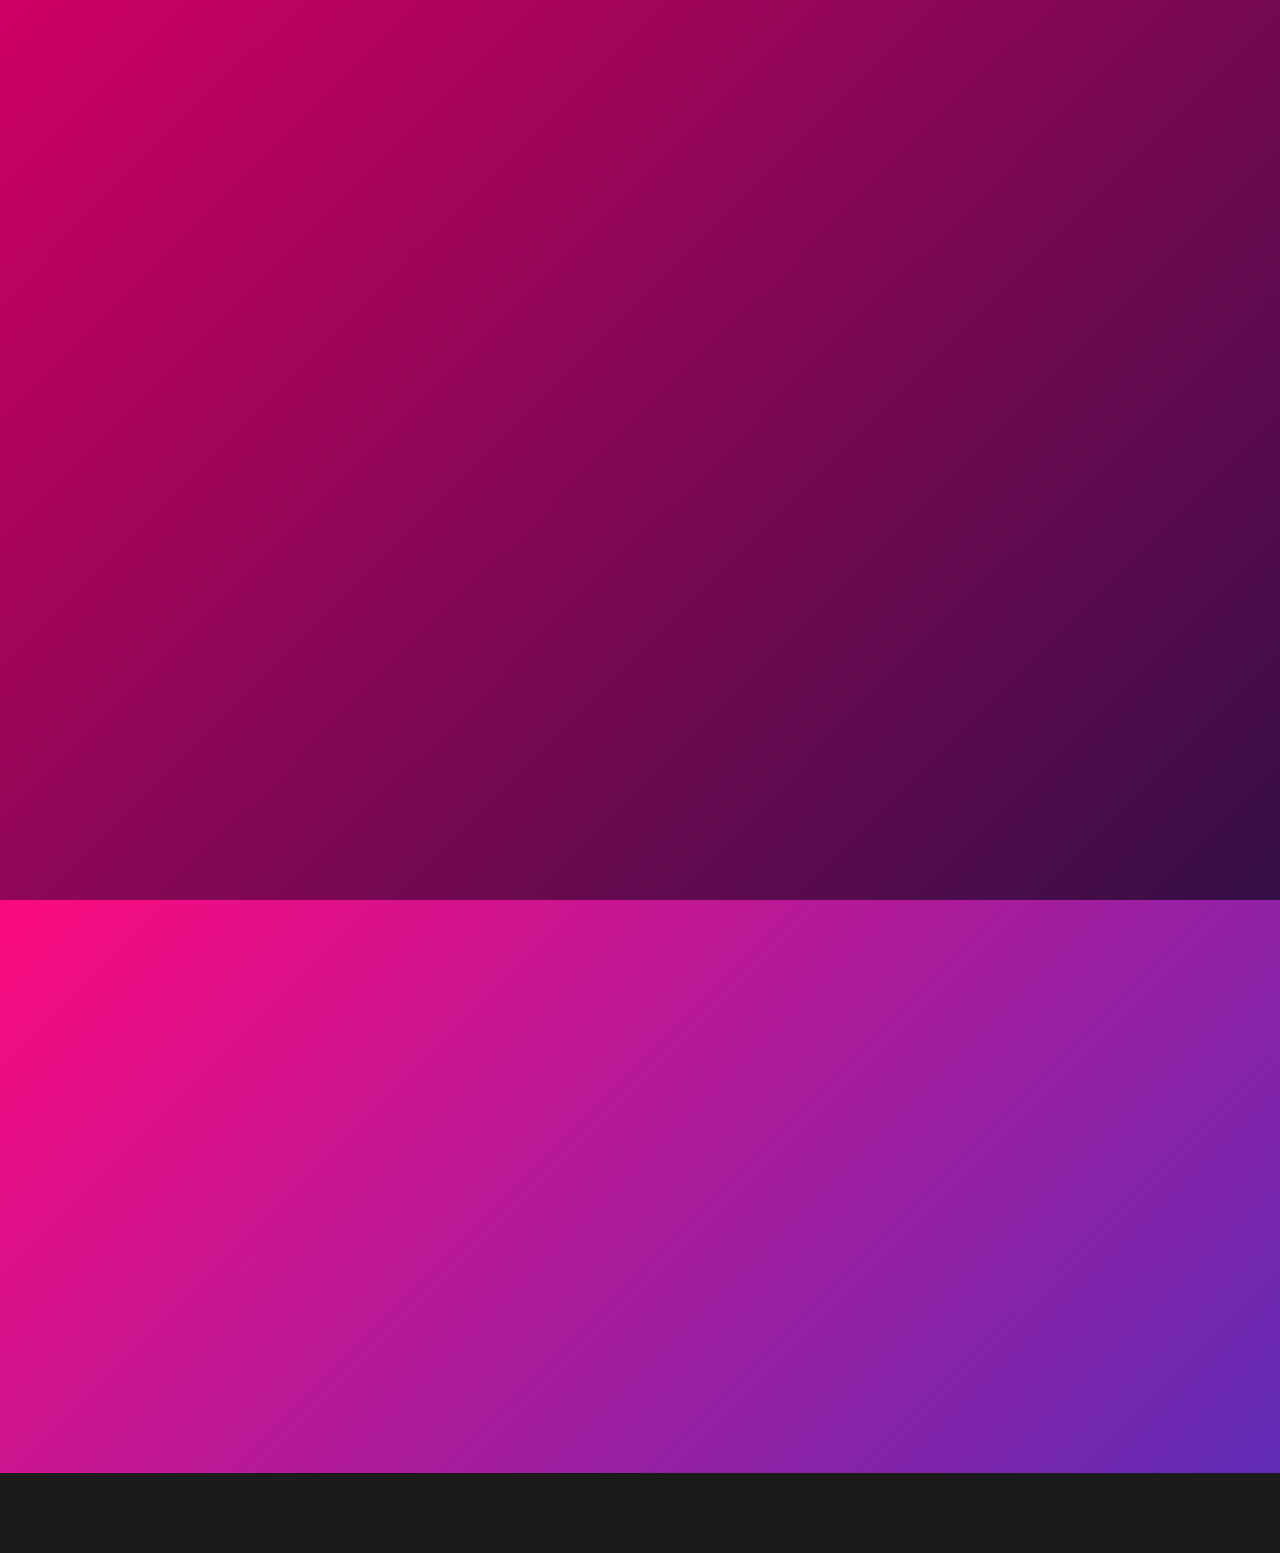
==== index.html @ 957c3bb1 "Update index.html" ====
<!DOCTYPE html>
<!-- Last Published: Wed May 10 2023 11:21:16 GMT+0000 (Coordinated Universal Time) -->
<html data-wf-domain="chipn-coming-soon.webflow.io" data-wf-page="645b4041bdf4badb4c19021e" data-wf-site="645b4041bdf4ba562c190225" data-wf-status="1">
<head>
    <meta charset="utf-8"/>
    <title>Chip'n - Hassle-free crowdfunding for friends and family.</title>
    <meta content="width=device-width, initial-scale=1" name="viewport"/>
    <meta name="description" content="Chip'n - Hassle-free crowdfunding for friends and family.">
    <link href="./styles.css" rel="stylesheet" type="text/css"/>
    <link href="https://fonts.googleapis.com" rel="preconnect"/>
    <link href="https://fonts.gstatic.com" rel="preconnect" crossorigin="anonymous"/>
    <script src="https://ajax.googleapis.com/ajax/libs/webfont/1.6.26/webfont.js" type="text/javascript"></script>
    <script type="text/javascript">
    WebFont.load({
        google: {
            families: ["Montserrat:100,100italic,200,200italic,300,300italic,400,400italic,500,500italic,600,600italic,700,700italic,800,800italic,900,900italic", "Gothic A1:300,regular,500,600,700,800"]
        }
    });
    </script>
    <!--[if lt IE 9]><script src="https://cdnjs.cloudflare.com/ajax/libs/html5shiv/3.7.3/html5shiv.min.js" type="text/javascript"></script><![endif]-->
    <script type="text/javascript">
    !function(o, c) {
        var n = c.documentElement,
            t = " w-mod-";
        n.className += t + "js",
        ("ontouchstart" in o || o.DocumentTouch && c instanceof DocumentTouch) && (n.className += t + "touch")
    }(window, document);
    </script>
    <link href="https://uploads-ssl.webflow.com/645b4041bdf4ba562c190225/645b7d072e6d6fe961fa7bc1_Artboard%20%E2%80%93%201.png" rel="shortcut icon" type="image/x-icon"/>
    <link href="https://uploads-ssl.webflow.com/img/webclip.png" rel="apple-touch-icon"/>
</head>
<body class="body">
    <div class="hero">
        <div data-collapse="medium" data-animation="default" data-duration="400" data-doc-height="1" data-easing="ease" data-easing2="ease" role="banner" class="nav w-nav">
            <div class="nav-inner">
                <div class="nav-logo-wrap">
                    <a href="#" class="brand w-nav-brand">
                        <img src="https://uploads-ssl.webflow.com/645b4041bdf4ba562c190225/645b4041bdf4ba64ac19027b_Group%202071.png" width="120" alt=""/>
                    </a>
                </div>
                
            </div>
        </div>
    </div>
    <div class="section center wf-section">
        <div data-w-id="6b220cb1-4b9c-7fb0-75b9-53ff4a6c35a2" style="-webkit-transform:translate3d(0, 30PX, 0) scale3d(1, 1, 1) rotateX(0) rotateY(0) rotateZ(0) skew(0, 0);-moz-transform:translate3d(0, 30PX, 0) scale3d(1, 1, 1) rotateX(0) rotateY(0) rotateZ(0) skew(0, 0);-ms-transform:translate3d(0, 30PX, 0) scale3d(1, 1, 1) rotateX(0) rotateY(0) rotateZ(0) skew(0, 0);transform:translate3d(0, 30PX, 0) scale3d(1, 1, 1) rotateX(0) rotateY(0) rotateZ(0) skew(0, 0);opacity:0" class="hero-content w-clearfix">
            <div class="div-block-13"></div>
            <img src="https://uploads-ssl.webflow.com/645b4041bdf4ba562c190225/645b4041bdf4ba154719027e_Group%202071.png" loading="lazy" width="378" sizes="(max-width: 479px) 90vw, (max-width: 991px) 378px, 35vw" srcset="https://uploads-ssl.webflow.com/645b4041bdf4ba562c190225/645b4041bdf4ba154719027e_Group%25202071-p-500.png 500w, https://uploads-ssl.webflow.com/645b4041bdf4ba562c190225/645b4041bdf4ba154719027e_Group%202071.png 665w" alt="" class="image-6"/>
            <h2 class="heading-3">Hello Mike!</h2>
            <h3 class="hero-subhead">Hassle-free crowdfunding for friends and family.</h3>
            <a href="#email-form" class="button w-button">Get Notified!</a>
        </div>
        <img src="https://uploads-ssl.webflow.com/645b4041bdf4ba562c190225/645b4041bdf4ba080019027d_Chipn%20ScreenShot.png" style="-webkit-transform:translate3d(0, 60PX, 0) scale3d(1, 1, 1) rotateX(0) rotateY(0) rotateZ(0) skew(0, 0);-moz-transform:translate3d(0, 60PX, 0) scale3d(1, 1, 1) rotateX(0) rotateY(0) rotateZ(0) skew(0, 0);-ms-transform:translate3d(0, 60PX, 0) scale3d(1, 1, 1) rotateX(0) rotateY(0) rotateZ(0) skew(0, 0);transform:translate3d(0, 60PX, 0) scale3d(1, 1, 1) rotateX(0) rotateY(0) rotateZ(0) skew(0, 0);opacity:0" data-w-id="77e69727-c455-8e07-0990-833a661c94ea" sizes="(max-width: 479px) 80vw, (max-width: 991px) 65vw, 631.984375px" srcset="https://uploads-ssl.webflow.com/645b4041bdf4ba562c190225/645b4041bdf4ba080019027d_Chipn%2520ScreenShot-p-500.png 500w, https://uploads-ssl.webflow.com/645b4041bdf4ba562c190225/645b4041bdf4ba080019027d_Chipn%2520ScreenShot-p-800.png 800w, https://uploads-ssl.webflow.com/645b4041bdf4ba562c190225/645b4041bdf4ba080019027d_Chipn%20ScreenShot.png 1018w" alt="" class="hero-image"/>
    </div>
    <div class="bottom-image-wrap"></div>
    <div id="download" class="section wide purple wf-section">
        <div>
            <div data-w-id="8cf47482-19f1-1f52-25ba-910a60bc91de" style="-webkit-transform:translate3d(0, 40PX, 0) scale3d(1, 1, 1) rotateX(0) rotateY(0) rotateZ(0) skew(0, 0);-moz-transform:translate3d(0, 40PX, 0) scale3d(1, 1, 1) rotateX(0) rotateY(0) rotateZ(0) skew(0, 0);-ms-transform:translate3d(0, 40PX, 0) scale3d(1, 1, 1) rotateX(0) rotateY(0) rotateZ(0) skew(0, 0);transform:translate3d(0, 40PX, 0) scale3d(1, 1, 1) rotateX(0) rotateY(0) rotateZ(0) skew(0, 0);opacity:0" class="wrap">
                <h2 class="heading-5">Get updates from Chip’n</h2>
                <p class="paragraph-2">Get the latest news and product updates sent right to your inbox.</p>
                <div class="form-block w-form">
                    <form id="email-form" name="email-form" data-name="Email Form" method="get" class="form-2">
                        <input type="email" class="input w-input" maxlength="256" name="email-2" data-name="Email 2" placeholder="Enter your email" id="email-2" required=""/>
                        <input type="submit" value="Subscribe" data-wait="Please wait..." class="button-copy form-button w-button"/>
                    </form>
                    <div class="w-form-done">
                        <div>Thank you! Your submission has been received!</div>
                    </div>
                    <div class="w-form-fail">
                        <div>Oops! Something went wrong while submitting the form.</div>
                    </div>
                </div>
            </div>
        </div>
    </div>
    <div class="footer wf-section">
        <div class="wrap">
            <img src="https://uploads-ssl.webflow.com/645b4041bdf4ba562c190225/645b4041bdf4ba64ac19027b_Group%202071.png" width="136" alt=""/>
        </div>
    </div>
    <script src="https://d3e54v103j8qbb.cloudfront.net/js/jquery-3.5.1.min.dc5e7f18c8.js?site=645b4041bdf4ba562c190225" type="text/javascript" integrity="sha256-9/aliU8dGd2tb6OSsuzixeV4y/faTqgFtohetphbbj0=" crossorigin="anonymous"></script>
    <script src="./script.js" type="text/javascript"></script>
</body>
</html>
---- styles.css ----
html {
    -ms-text-size-adjust: 100%;
    -webkit-text-size-adjust: 100%;
    font-family: sans-serif;
  }
  
  body {
    margin: 0;
  }
  
  article, aside, details, figcaption, figure, footer, header, hgroup, main, menu, nav, section, summary {
    display: block;
  }
  
  audio, canvas, progress, video {
    vertical-align: baseline;
    display: inline-block;
  }
  
  audio:not([controls]) {
    height: 0;
    display: none;
  }
  
  [hidden], template {
    display: none;
  }
  
  a {
    background-color: rgba(0, 0, 0, 0);
  }
  
  a:active, a:hover {
    outline: 0;
  }
  
  abbr[title] {
    border-bottom: 1px dotted;
  }
  
  b, strong {
    font-weight: bold;
  }
  
  dfn {
    font-style: italic;
  }
  
  h1 {
    margin: .67em 0;
    font-size: 2em;
  }
  
  mark {
    color: #000;
    background: #ff0;
  }
  
  small {
    font-size: 80%;
  }
  
  sub, sup {
    vertical-align: baseline;
    font-size: 75%;
    line-height: 0;
    position: relative;
  }
  
  sup {
    top: -.5em;
  }
  
  sub {
    bottom: -.25em;
  }
  
  img {
    border: 0;
  }
  
  svg:not(:root) {
    overflow: hidden;
  }
  
  figure {
    margin: 1em 40px;
  }
  
  hr {
    box-sizing: content-box;
    height: 0;
  }
  
  pre {
    overflow: auto;
  }
  
  code, kbd, pre, samp {
    font-family: monospace;
    font-size: 1em;
  }
  
  button, input, optgroup, select, textarea {
    color: inherit;
    font: inherit;
    margin: 0;
  }
  
  button {
    overflow: visible;
  }
  
  button, select {
    text-transform: none;
  }
  
  button, html input[type="button"], input[type="reset"] {
    -webkit-appearance: button;
    cursor: pointer;
  }
  
  button[disabled], html input[disabled] {
    cursor: default;
  }
  
  button::-moz-focus-inner, input::-moz-focus-inner {
    border: 0;
    padding: 0;
  }
  
  input {
    line-height: normal;
  }
  
  input[type="checkbox"], input[type="radio"] {
    box-sizing: border-box;
    padding: 0;
  }
  
  input[type="number"]::-webkit-inner-spin-button, input[type="number"]::-webkit-outer-spin-button {
    height: auto;
  }
  
  input[type="search"] {
    -webkit-appearance: none;
  }
  
  input[type="search"]::-webkit-search-cancel-button, input[type="search"]::-webkit-search-decoration {
    -webkit-appearance: none;
  }
  
  fieldset {
    border: 1px solid silver;
    margin: 0 2px;
    padding: .35em .625em .75em;
  }
  
  legend {
    border: 0;
    padding: 0;
  }
  
  textarea {
    overflow: auto;
  }
  
  optgroup {
    font-weight: bold;
  }
  
  table {
    border-collapse: collapse;
    border-spacing: 0;
  }
  
  td, th {
    padding: 0;
  }
  
  @font-face {
    font-family: webflow-icons;
    src: url("[data-uri]") format("truetype");
    font-weight: normal;
    font-style: normal;
  }
  
  [class^="w-icon-"], [class*=" w-icon-"] {
    speak: none;
    font-variant: normal;
    text-transform: none;
    -webkit-font-smoothing: antialiased;
    -moz-osx-font-smoothing: grayscale;
    font-style: normal;
    font-weight: normal;
    line-height: 1;
    font-family: webflow-icons !important;
  }
  
  .w-icon-slider-right:before {
    content: "î˜€";
  }
  
  .w-icon-slider-left:before {
    content: "î˜";
  }
  
  .w-icon-nav-menu:before {
    content: "î˜‚";
  }
  
  .w-icon-arrow-down:before, .w-icon-dropdown-toggle:before {
    content: "î˜ƒ";
  }
  
  .w-icon-file-upload-remove:before {
    content: "î¤€";
  }
  
  .w-icon-file-upload-icon:before {
    content: "î¤ƒ";
  }
  
  * {
    box-sizing: border-box;
  }
  
  html {
    height: 100%;
  }
  
  body {
    min-height: 100%;
    color: #333;
    background-color: #fff;
    margin: 0;
    font-family: Arial, sans-serif;
    font-size: 14px;
    line-height: 20px;
  }
  
  img {
    max-width: 100%;
    vertical-align: middle;
    display: inline-block;
  }
  
  html.w-mod-touch * {
    background-attachment: scroll !important;
  }
  
  .w-block {
    display: block;
  }
  
  .w-inline-block {
    max-width: 100%;
    display: inline-block;
  }
  
  .w-clearfix:before, .w-clearfix:after {
    content: " ";
    grid-area: 1 / 1 / 2 / 2;
    display: table;
  }
  
  .w-clearfix:after {
    clear: both;
  }
  
  .w-hidden {
    display: none;
  }
  
  .w-button {
    color: #fff;
    line-height: inherit;
    cursor: pointer;
    background-color: #3898ec;
    border: 0;
    border-radius: 0;
    padding: 9px 15px;
    text-decoration: none;
    display: inline-block;
  }
  
  input.w-button {
    -webkit-appearance: button;
  }
  
  html[data-w-dynpage] [data-w-cloak] {
    color: rgba(0, 0, 0, 0) !important;
  }
  
  .w-webflow-badge, .w-webflow-badge * {
    z-index: auto;
    visibility: visible;
    box-sizing: border-box;
    width: auto;
    height: auto;
    max-height: none;
    max-width: none;
    min-height: 0;
    min-width: 0;
    float: none;
    clear: none;
    box-shadow: none;
    opacity: 1;
    direction: ltr;
    font-family: inherit;
    font-weight: inherit;
    color: inherit;
    font-size: inherit;
    line-height: inherit;
    font-style: inherit;
    font-variant: inherit;
    text-align: inherit;
    letter-spacing: inherit;
    -webkit-text-decoration: inherit;
    text-decoration: inherit;
    text-indent: 0;
    text-transform: inherit;
    text-shadow: none;
    font-smoothing: auto;
    vertical-align: baseline;
    cursor: inherit;
    white-space: inherit;
    word-break: normal;
    word-spacing: normal;
    word-wrap: normal;
    background: none;
    border: 0 rgba(0, 0, 0, 0);
    border-radius: 0;
    margin: 0;
    padding: 0;
    list-style-type: disc;
    transition: none;
    display: block;
    position: static;
    top: auto;
    bottom: auto;
    left: auto;
    right: auto;
    overflow: visible;
    transform: none;
  }
  
  .w-webflow-badge {
    white-space: nowrap;
    cursor: pointer;
    box-shadow: 0 0 0 1px rgba(0, 0, 0, .1), 0 1px 3px rgba(0, 0, 0, .1);
    visibility: visible !important;
    z-index: 2147483647 !important;
    color: #aaadb0 !important;
    opacity: 1 !important;
    width: auto !important;
    height: auto !important;
    background-color: #fff !important;
    border-radius: 3px !important;
    margin: 0 !important;
    padding: 6px 8px 6px 6px !important;
    font-size: 12px !important;
    line-height: 14px !important;
    text-decoration: none !important;
    display: inline-block !important;
    position: fixed !important;
    top: auto !important;
    bottom: 12px !important;
    left: auto !important;
    right: 12px !important;
    overflow: visible !important;
    transform: none !important;
  }
  
  .w-webflow-badge > img {
    visibility: visible !important;
    opacity: 1 !important;
    vertical-align: middle !important;
    display: inline-block !important;
  }
  
  h1, h2, h3, h4, h5, h6 {
    margin-bottom: 10px;
    font-weight: bold;
  }
  
  h1 {
    margin-top: 20px;
    font-size: 38px;
    line-height: 44px;
  }
  
  h2 {
    margin-top: 20px;
    font-size: 32px;
    line-height: 36px;
  }
  
  h3 {
    margin-top: 20px;
    font-size: 24px;
    line-height: 30px;
  }
  
  h4 {
    margin-top: 10px;
    font-size: 18px;
    line-height: 24px;
  }
  
  h5 {
    margin-top: 10px;
    font-size: 14px;
    line-height: 20px;
  }
  
  h6 {
    margin-top: 10px;
    font-size: 12px;
    line-height: 18px;
  }
  
  p {
    margin-top: 0;
    margin-bottom: 10px;
  }
  
  blockquote {
    border-left: 5px solid #e2e2e2;
    margin: 0 0 10px;
    padding: 10px 20px;
    font-size: 18px;
    line-height: 22px;
  }
  
  figure {
    margin: 0 0 10px;
  }
  
  figcaption {
    text-align: center;
    margin-top: 5px;
  }
  
  ul, ol {
    margin-top: 0;
    margin-bottom: 10px;
    padding-left: 40px;
  }
  
  .w-list-unstyled {
    padding-left: 0;
    list-style: none;
  }
  
  .w-embed:before, .w-embed:after {
    content: " ";
    grid-area: 1 / 1 / 2 / 2;
    display: table;
  }
  
  .w-embed:after {
    clear: both;
  }
  
  .w-video {
    width: 100%;
    padding: 0;
    position: relative;
  }
  
  .w-video iframe, .w-video object, .w-video embed {
    width: 100%;
    height: 100%;
    border: none;
    position: absolute;
    top: 0;
    left: 0;
  }
  
  fieldset {
    border: 0;
    margin: 0;
    padding: 0;
  }
  
  button, [type="button"], [type="reset"] {
    cursor: pointer;
    -webkit-appearance: button;
    border: 0;
  }
  
  .w-form {
    margin: 0 0 15px;
  }
  
  .w-form-done {
    text-align: center;
    background-color: #ddd;
    padding: 20px;
    display: none;
  }
  
  .w-form-fail {
    background-color: #ffdede;
    margin-top: 10px;
    padding: 10px;
    display: none;
  }
  
  label {
    margin-bottom: 5px;
    font-weight: bold;
    display: block;
  }
  
  .w-input, .w-select {
    width: 100%;
    height: 38px;
    color: #333;
    vertical-align: middle;
    background-color: #fff;
    border: 1px solid #ccc;
    margin-bottom: 10px;
    padding: 8px 12px;
    font-size: 14px;
    line-height: 1.42857;
    display: block;
  }
  
  .w-input:-moz-placeholder, .w-select:-moz-placeholder {
    color: #999;
  }
  
  .w-input::-moz-placeholder, .w-select::-moz-placeholder {
    color: #999;
    opacity: 1;
  }
  
  .w-input:-ms-input-placeholder, .w-select:-ms-input-placeholder {
    color: #999;
  }
  
  .w-input::-webkit-input-placeholder, .w-select::-webkit-input-placeholder {
    color: #999;
  }
  
  .w-input:focus, .w-select:focus {
    border-color: #3898ec;
    outline: 0;
  }
  
  .w-input[disabled], .w-select[disabled], .w-input[readonly], .w-select[readonly], fieldset[disabled] .w-input, fieldset[disabled] .w-select {
    cursor: not-allowed;
  }
  
  .w-input[disabled]:not(.w-input-disabled), .w-select[disabled]:not(.w-input-disabled), .w-input[readonly], .w-select[readonly], fieldset[disabled]:not(.w-input-disabled) .w-input, fieldset[disabled]:not(.w-input-disabled) .w-select {
    background-color: #eee;
  }
  
  textarea.w-input, textarea.w-select {
    height: auto;
  }
  
  .w-select {
    background-color: #f3f3f3;
  }
  
  .w-select[multiple] {
    height: auto;
  }
  
  .w-form-label {
    cursor: pointer;
    margin-bottom: 0;
    font-weight: normal;
    display: inline-block;
  }
  
  .w-radio {
    margin-bottom: 5px;
    padding-left: 20px;
    display: block;
  }
  
  .w-radio:before, .w-radio:after {
    content: " ";
    grid-area: 1 / 1 / 2 / 2;
    display: table;
  }
  
  .w-radio:after {
    clear: both;
  }
  
  .w-radio-input {
    margin: 4px 0 0;
    margin-top: 1px \9 ;
    float: left;
    margin-top: 3px;
    margin-left: -20px;
    line-height: normal;
  }
  
  .w-file-upload {
    margin-bottom: 10px;
    display: block;
  }
  
  .w-file-upload-input {
    width: .1px;
    height: .1px;
    opacity: 0;
    z-index: -100;
    position: absolute;
    overflow: hidden;
  }
  
  .w-file-upload-default, .w-file-upload-uploading, .w-file-upload-success {
    color: #333;
    display: inline-block;
  }
  
  .w-file-upload-error {
    margin-top: 10px;
    display: block;
  }
  
  .w-file-upload-default.w-hidden, .w-file-upload-uploading.w-hidden, .w-file-upload-error.w-hidden, .w-file-upload-success.w-hidden {
    display: none;
  }
  
  .w-file-upload-uploading-btn {
    cursor: pointer;
    background-color: #fafafa;
    border: 1px solid #ccc;
    margin: 0;
    padding: 8px 12px;
    font-size: 14px;
    font-weight: normal;
    display: flex;
  }
  
  .w-file-upload-file {
    background-color: #fafafa;
    border: 1px solid #ccc;
    flex-grow: 1;
    justify-content: space-between;
    margin: 0;
    padding: 8px 9px 8px 11px;
    display: flex;
  }
  
  .w-file-upload-file-name {
    font-size: 14px;
    font-weight: normal;
    display: block;
  }
  
  .w-file-remove-link {
    width: auto;
    height: auto;
    cursor: pointer;
    margin-top: 3px;
    margin-left: 10px;
    padding: 3px;
    display: block;
  }
  
  .w-icon-file-upload-remove {
    margin: auto;
    font-size: 10px;
  }
  
  .w-file-upload-error-msg {
    color: #ea384c;
    padding: 2px 0;
    display: inline-block;
  }
  
  .w-file-upload-info {
    padding: 0 12px;
    line-height: 38px;
    display: inline-block;
  }
  
  .w-file-upload-label {
    cursor: pointer;
    background-color: #fafafa;
    border: 1px solid #ccc;
    margin: 0;
    padding: 8px 12px;
    font-size: 14px;
    font-weight: normal;
    display: inline-block;
  }
  
  .w-icon-file-upload-icon, .w-icon-file-upload-uploading {
    width: 20px;
    margin-right: 8px;
    display: inline-block;
  }
  
  .w-icon-file-upload-uploading {
    height: 20px;
  }
  
  .w-container {
    max-width: 940px;
    margin-left: auto;
    margin-right: auto;
  }
  
  .w-container:before, .w-container:after {
    content: " ";
    grid-area: 1 / 1 / 2 / 2;
    display: table;
  }
  
  .w-container:after {
    clear: both;
  }
  
  .w-container .w-row {
    margin-left: -10px;
    margin-right: -10px;
  }
  
  .w-row:before, .w-row:after {
    content: " ";
    grid-area: 1 / 1 / 2 / 2;
    display: table;
  }
  
  .w-row:after {
    clear: both;
  }
  
  .w-row .w-row {
    margin-left: 0;
    margin-right: 0;
  }
  
  .w-col {
    float: left;
    width: 100%;
    min-height: 1px;
    padding-left: 10px;
    padding-right: 10px;
    position: relative;
  }
  
  .w-col .w-col {
    padding-left: 0;
    padding-right: 0;
  }
  
  .w-col-1 {
    width: 8.33333%;
  }
  
  .w-col-2 {
    width: 16.6667%;
  }
  
  .w-col-3 {
    width: 25%;
  }
  
  .w-col-4 {
    width: 33.3333%;
  }
  
  .w-col-5 {
    width: 41.6667%;
  }
  
  .w-col-6 {
    width: 50%;
  }
  
  .w-col-7 {
    width: 58.3333%;
  }
  
  .w-col-8 {
    width: 66.6667%;
  }
  
  .w-col-9 {
    width: 75%;
  }
  
  .w-col-10 {
    width: 83.3333%;
  }
  
  .w-col-11 {
    width: 91.6667%;
  }
  
  .w-col-12 {
    width: 100%;
  }
  
  .w-hidden-main {
    display: none !important;
  }
  
  @media screen and (max-width: 991px) {
    .w-container {
      max-width: 728px;
    }
  
    .w-hidden-main {
      display: inherit !important;
    }
  
    .w-hidden-medium {
      display: none !important;
    }
  
    .w-col-medium-1 {
      width: 8.33333%;
    }
  
    .w-col-medium-2 {
      width: 16.6667%;
    }
  
    .w-col-medium-3 {
      width: 25%;
    }
  
    .w-col-medium-4 {
      width: 33.3333%;
    }
  
    .w-col-medium-5 {
      width: 41.6667%;
    }
  
    .w-col-medium-6 {
      width: 50%;
    }
  
    .w-col-medium-7 {
      width: 58.3333%;
    }
  
    .w-col-medium-8 {
      width: 66.6667%;
    }
  
    .w-col-medium-9 {
      width: 75%;
    }
  
    .w-col-medium-10 {
      width: 83.3333%;
    }
  
    .w-col-medium-11 {
      width: 91.6667%;
    }
  
    .w-col-medium-12 {
      width: 100%;
    }
  
    .w-col-stack {
      width: 100%;
      left: auto;
      right: auto;
    }
  }
  
  @media screen and (max-width: 767px) {
    .w-hidden-main, .w-hidden-medium {
      display: inherit !important;
    }
  
    .w-hidden-small {
      display: none !important;
    }
  
    .w-row, .w-container .w-row {
      margin-left: 0;
      margin-right: 0;
    }
  
    .w-col {
      width: 100%;
      left: auto;
      right: auto;
    }
  
    .w-col-small-1 {
      width: 8.33333%;
    }
  
    .w-col-small-2 {
      width: 16.6667%;
    }
  
    .w-col-small-3 {
      width: 25%;
    }
  
    .w-col-small-4 {
      width: 33.3333%;
    }
  
    .w-col-small-5 {
      width: 41.6667%;
    }
  
    .w-col-small-6 {
      width: 50%;
    }
  
    .w-col-small-7 {
      width: 58.3333%;
    }
  
    .w-col-small-8 {
      width: 66.6667%;
    }
  
    .w-col-small-9 {
      width: 75%;
    }
  
    .w-col-small-10 {
      width: 83.3333%;
    }
  
    .w-col-small-11 {
      width: 91.6667%;
    }
  
    .w-col-small-12 {
      width: 100%;
    }
  }
  
  @media screen and (max-width: 479px) {
    .w-container {
      max-width: none;
    }
  
    .w-hidden-main, .w-hidden-medium, .w-hidden-small {
      display: inherit !important;
    }
  
    .w-hidden-tiny {
      display: none !important;
    }
  
    .w-col {
      width: 100%;
    }
  
    .w-col-tiny-1 {
      width: 8.33333%;
    }
  
    .w-col-tiny-2 {
      width: 16.6667%;
    }
  
    .w-col-tiny-3 {
      width: 25%;
    }
  
    .w-col-tiny-4 {
      width: 33.3333%;
    }
  
    .w-col-tiny-5 {
      width: 41.6667%;
    }
  
    .w-col-tiny-6 {
      width: 50%;
    }
  
    .w-col-tiny-7 {
      width: 58.3333%;
    }
  
    .w-col-tiny-8 {
      width: 66.6667%;
    }
  
    .w-col-tiny-9 {
      width: 75%;
    }
  
    .w-col-tiny-10 {
      width: 83.3333%;
    }
  
    .w-col-tiny-11 {
      width: 91.6667%;
    }
  
    .w-col-tiny-12 {
      width: 100%;
    }
  }
  
  .w-widget {
    position: relative;
  }
  
  .w-widget-map {
    width: 100%;
    height: 400px;
  }
  
  .w-widget-map label {
    width: auto;
    display: inline;
  }
  
  .w-widget-map img {
    max-width: inherit;
  }
  
  .w-widget-map .gm-style-iw {
    text-align: center;
  }
  
  .w-widget-map .gm-style-iw > button {
    display: none !important;
  }
  
  .w-widget-twitter {
    overflow: hidden;
  }
  
  .w-widget-twitter-count-shim {
    vertical-align: top;
    width: 28px;
    height: 20px;
    text-align: center;
    background: #fff;
    border: 1px solid #758696;
    border-radius: 3px;
    display: inline-block;
    position: relative;
  }
  
  .w-widget-twitter-count-shim * {
    pointer-events: none;
    -webkit-user-select: none;
    -ms-user-select: none;
    user-select: none;
  }
  
  .w-widget-twitter-count-shim .w-widget-twitter-count-inner {
    text-align: center;
    color: #999;
    font-family: serif;
    font-size: 15px;
    line-height: 12px;
    position: relative;
  }
  
  .w-widget-twitter-count-shim .w-widget-twitter-count-clear {
    display: block;
    position: relative;
  }
  
  .w-widget-twitter-count-shim.w--large {
    width: 36px;
    height: 28px;
  }
  
  .w-widget-twitter-count-shim.w--large .w-widget-twitter-count-inner {
    font-size: 18px;
    line-height: 18px;
  }
  
  .w-widget-twitter-count-shim:not(.w--vertical) {
    margin-left: 5px;
    margin-right: 8px;
  }
  
  .w-widget-twitter-count-shim:not(.w--vertical).w--large {
    margin-left: 6px;
  }
  
  .w-widget-twitter-count-shim:not(.w--vertical):before, .w-widget-twitter-count-shim:not(.w--vertical):after {
    content: " ";
    height: 0;
    width: 0;
    pointer-events: none;
    border: solid rgba(0, 0, 0, 0);
    position: absolute;
    top: 50%;
    left: 0;
  }
  
  .w-widget-twitter-count-shim:not(.w--vertical):before {
    border-width: 4px;
    border-color: rgba(117, 134, 150, 0) #5d6c7b rgba(117, 134, 150, 0) rgba(117, 134, 150, 0);
    margin-top: -4px;
    margin-left: -9px;
  }
  
  .w-widget-twitter-count-shim:not(.w--vertical).w--large:before {
    border-width: 5px;
    margin-top: -5px;
    margin-left: -10px;
  }
  
  .w-widget-twitter-count-shim:not(.w--vertical):after {
    border-width: 4px;
    border-color: rgba(255, 255, 255, 0) #fff rgba(255, 255, 255, 0) rgba(255, 255, 255, 0);
    margin-top: -4px;
    margin-left: -8px;
  }
  
  .w-widget-twitter-count-shim:not(.w--vertical).w--large:after {
    border-width: 5px;
    margin-top: -5px;
    margin-left: -9px;
  }
  
  .w-widget-twitter-count-shim.w--vertical {
    width: 61px;
    height: 33px;
    margin-bottom: 8px;
  }
  
  .w-widget-twitter-count-shim.w--vertical:before, .w-widget-twitter-count-shim.w--vertical:after {
    content: " ";
    height: 0;
    width: 0;
    pointer-events: none;
    border: solid rgba(0, 0, 0, 0);
    position: absolute;
    top: 100%;
    left: 50%;
  }
  
  .w-widget-twitter-count-shim.w--vertical:before {
    border-width: 5px;
    border-color: #5d6c7b rgba(117, 134, 150, 0) rgba(117, 134, 150, 0);
    margin-left: -5px;
  }
  
  .w-widget-twitter-count-shim.w--vertical:after {
    border-width: 4px;
    border-color: #fff rgba(255, 255, 255, 0) rgba(255, 255, 255, 0);
    margin-left: -4px;
  }
  
  .w-widget-twitter-count-shim.w--vertical .w-widget-twitter-count-inner {
    font-size: 18px;
    line-height: 22px;
  }
  
  .w-widget-twitter-count-shim.w--vertical.w--large {
    width: 76px;
  }
  
  .w-background-video {
    height: 500px;
    color: #fff;
    position: relative;
    overflow: hidden;
  }
  
  .w-background-video > video {
    width: 100%;
    height: 100%;
    object-fit: cover;
    z-index: -100;
    background-position: 50%;
    background-size: cover;
    margin: auto;
    position: absolute;
    top: -100%;
    bottom: -100%;
    left: -100%;
    right: -100%;
  }
  
  .w-background-video > video::-webkit-media-controls-start-playback-button {
    -webkit-appearance: none;
    display: none !important;
  }
  
  .w-background-video--control {
    background-color: rgba(0, 0, 0, 0);
    padding: 0;
    position: absolute;
    bottom: 1em;
    right: 1em;
  }
  
  .w-background-video--control > [hidden] {
    display: none !important;
  }
  
  .w-slider {
    height: 300px;
    text-align: center;
    clear: both;
    -webkit-tap-highlight-color: rgba(0, 0, 0, 0);
    tap-highlight-color: rgba(0, 0, 0, 0);
    background: #ddd;
    position: relative;
  }
  
  .w-slider-mask {
    z-index: 1;
    height: 100%;
    white-space: nowrap;
    display: block;
    position: relative;
    left: 0;
    right: 0;
    overflow: hidden;
  }
  
  .w-slide {
    vertical-align: top;
    width: 100%;
    height: 100%;
    white-space: normal;
    text-align: left;
    display: inline-block;
    position: relative;
  }
  
  .w-slider-nav {
    z-index: 2;
    height: 40px;
    text-align: center;
    -webkit-tap-highlight-color: rgba(0, 0, 0, 0);
    tap-highlight-color: rgba(0, 0, 0, 0);
    margin: auto;
    padding-top: 10px;
    position: absolute;
    top: auto;
    bottom: 0;
    left: 0;
    right: 0;
  }
  
  .w-slider-nav.w-round > div {
    border-radius: 100%;
  }
  
  .w-slider-nav.w-num > div {
    width: auto;
    height: auto;
    font-size: inherit;
    line-height: inherit;
    padding: .2em .5em;
  }
  
  .w-slider-nav.w-shadow > div {
    box-shadow: 0 0 3px rgba(51, 51, 51, .4);
  }
  
  .w-slider-nav-invert {
    color: #fff;
  }
  
  .w-slider-nav-invert > div {
    background-color: rgba(34, 34, 34, .4);
  }
  
  .w-slider-nav-invert > div.w-active {
    background-color: #222;
  }
  
  .w-slider-dot {
    width: 1em;
    height: 1em;
    cursor: pointer;
    background-color: rgba(255, 255, 255, .4);
    margin: 0 3px .5em;
    transition: background-color .1s, color .1s;
    display: inline-block;
    position: relative;
  }
  
  .w-slider-dot.w-active {
    background-color: #fff;
  }
  
  .w-slider-dot:focus {
    outline: none;
    box-shadow: 0 0 0 2px #fff;
  }
  
  .w-slider-dot:focus.w-active {
    box-shadow: none;
  }
  
  .w-slider-arrow-left, .w-slider-arrow-right {
    width: 80px;
    cursor: pointer;
    color: #fff;
    -webkit-tap-highlight-color: rgba(0, 0, 0, 0);
    tap-highlight-color: rgba(0, 0, 0, 0);
    -webkit-user-select: none;
    -ms-user-select: none;
    user-select: none;
    margin: auto;
    font-size: 40px;
    position: absolute;
    top: 0;
    bottom: 0;
    left: 0;
    right: 0;
    overflow: hidden;
  }
  
  .w-slider-arrow-left [class^="w-icon-"], .w-slider-arrow-right [class^="w-icon-"], .w-slider-arrow-left [class*=" w-icon-"], .w-slider-arrow-right [class*=" w-icon-"] {
    position: absolute;
  }
  
  .w-slider-arrow-left:focus, .w-slider-arrow-right:focus {
    outline: 0;
  }
  
  .w-slider-arrow-left {
    z-index: 3;
    right: auto;
  }
  
  .w-slider-arrow-right {
    z-index: 4;
    left: auto;
  }
  
  .w-icon-slider-left, .w-icon-slider-right {
    width: 1em;
    height: 1em;
    margin: auto;
    top: 0;
    bottom: 0;
    left: 0;
    right: 0;
  }
  
  .w-slider-aria-label {
    clip: rect(0 0 0 0);
    height: 1px;
    width: 1px;
    border: 0;
    margin: -1px;
    padding: 0;
    position: absolute;
    overflow: hidden;
  }
  
  .w-slider-force-show {
    display: block !important;
  }
  
  .w-dropdown {
    text-align: left;
    z-index: 900;
    margin-left: auto;
    margin-right: auto;
    display: inline-block;
    position: relative;
  }
  
  .w-dropdown-btn, .w-dropdown-toggle, .w-dropdown-link {
    vertical-align: top;
    color: #222;
    text-align: left;
    white-space: nowrap;
    margin-left: auto;
    margin-right: auto;
    padding: 20px;
    text-decoration: none;
    position: relative;
  }
  
  .w-dropdown-toggle {
    -webkit-user-select: none;
    -ms-user-select: none;
    user-select: none;
    cursor: pointer;
    padding-right: 40px;
    display: inline-block;
  }
  
  .w-dropdown-toggle:focus {
    outline: 0;
  }
  
  .w-icon-dropdown-toggle {
    width: 1em;
    height: 1em;
    margin: auto 20px auto auto;
    position: absolute;
    top: 0;
    bottom: 0;
    right: 0;
  }
  
  .w-dropdown-list {
    min-width: 100%;
    background: #ddd;
    display: none;
    position: absolute;
  }
  
  .w-dropdown-list.w--open {
    display: block;
  }
  
  .w-dropdown-link {
    color: #222;
    padding: 10px 20px;
    display: block;
  }
  
  .w-dropdown-link.w--current {
    color: #0082f3;
  }
  
  .w-dropdown-link:focus {
    outline: 0;
  }
  
  @media screen and (max-width: 767px) {
    .w-nav-brand {
      padding-left: 10px;
    }
  }
  
  .w-lightbox-backdrop {
    cursor: auto;
    letter-spacing: normal;
    text-indent: 0;
    text-shadow: none;
    text-transform: none;
    visibility: visible;
    white-space: normal;
    word-break: normal;
    word-spacing: normal;
    word-wrap: normal;
    color: #fff;
    text-align: center;
    z-index: 2000;
    opacity: 0;
    -webkit-user-select: none;
    -moz-user-select: none;
    -ms-user-select: none;
    -webkit-tap-highlight-color: transparent;
    background: rgba(0, 0, 0, .9);
    outline: 0;
    font-family: Helvetica Neue, Helvetica, Ubuntu, Segoe UI, Verdana, sans-serif;
    font-size: 17px;
    font-style: normal;
    font-weight: 300;
    line-height: 1.2;
    list-style: disc;
    position: fixed;
    top: 0;
    bottom: 0;
    left: 0;
    right: 0;
    -webkit-transform: translate(0);
  }
  
  .w-lightbox-backdrop, .w-lightbox-container {
    height: 100%;
    -webkit-overflow-scrolling: touch;
    overflow: auto;
  }
  
  .w-lightbox-content {
    height: 100vh;
    position: relative;
    overflow: hidden;
  }
  
  .w-lightbox-view {
    width: 100vw;
    height: 100vh;
    opacity: 0;
    position: absolute;
  }
  
  .w-lightbox-view:before {
    content: "";
    height: 100vh;
  }
  
  .w-lightbox-group, .w-lightbox-group .w-lightbox-view, .w-lightbox-group .w-lightbox-view:before {
    height: 86vh;
  }
  
  .w-lightbox-frame, .w-lightbox-view:before {
    vertical-align: middle;
    display: inline-block;
  }
  
  .w-lightbox-figure {
    margin: 0;
    position: relative;
  }
  
  .w-lightbox-group .w-lightbox-figure {
    cursor: pointer;
  }
  
  .w-lightbox-img {
    width: auto;
    height: auto;
    max-width: none;
  }
  
  .w-lightbox-image {
    float: none;
    max-width: 100vw;
    max-height: 100vh;
    display: block;
  }
  
  .w-lightbox-group .w-lightbox-image {
    max-height: 86vh;
  }
  
  .w-lightbox-caption {
    text-align: left;
    text-overflow: ellipsis;
    white-space: nowrap;
    background: rgba(0, 0, 0, .4);
    padding: .5em 1em;
    position: absolute;
    bottom: 0;
    left: 0;
    right: 0;
    overflow: hidden;
  }
  
  .w-lightbox-embed {
    width: 100%;
    height: 100%;
    position: absolute;
    top: 0;
    bottom: 0;
    left: 0;
    right: 0;
  }
  
  .w-lightbox-control {
    width: 4em;
    cursor: pointer;
    background-position: center;
    background-repeat: no-repeat;
    background-size: 24px;
    transition: all .3s;
    position: absolute;
    top: 0;
  }
  
  .w-lightbox-left {
    background-image: url("[data-uri]");
    display: none;
    bottom: 0;
    left: 0;
  }
  
  .w-lightbox-right {
    background-image: url("[data-uri]");
    display: none;
    bottom: 0;
    right: 0;
  }
  
  .w-lightbox-close {
    height: 2.6em;
    background-image: url("[data-uri]");
    background-size: 18px;
    right: 0;
  }
  
  .w-lightbox-strip {
    white-space: nowrap;
    padding: 0 1vh;
    line-height: 0;
    position: absolute;
    bottom: 0;
    left: 0;
    right: 0;
    overflow-x: auto;
    overflow-y: hidden;
  }
  
  .w-lightbox-item {
    width: 10vh;
    box-sizing: content-box;
    cursor: pointer;
    padding: 2vh 1vh;
    display: inline-block;
    -webkit-transform: translate3d(0, 0, 0);
  }
  
  .w-lightbox-active {
    opacity: .3;
  }
  
  .w-lightbox-thumbnail {
    height: 10vh;
    background: #222;
    position: relative;
    overflow: hidden;
  }
  
  .w-lightbox-thumbnail-image {
    position: absolute;
    top: 0;
    left: 0;
  }
  
  .w-lightbox-thumbnail .w-lightbox-tall {
    width: 100%;
    top: 50%;
    transform: translate(0, -50%);
  }
  
  .w-lightbox-thumbnail .w-lightbox-wide {
    height: 100%;
    left: 50%;
    transform: translate(-50%);
  }
  
  .w-lightbox-spinner {
    box-sizing: border-box;
    width: 40px;
    height: 40px;
    border: 5px solid rgba(0, 0, 0, .4);
    border-radius: 50%;
    margin-top: -20px;
    margin-left: -20px;
    animation: .8s linear infinite spin;
    position: absolute;
    top: 50%;
    left: 50%;
  }
  
  .w-lightbox-spinner:after {
    content: "";
    border: 3px solid rgba(0, 0, 0, 0);
    border-bottom-color: #fff;
    border-radius: 50%;
    position: absolute;
    top: -4px;
    bottom: -4px;
    left: -4px;
    right: -4px;
  }
  
  .w-lightbox-hide {
    display: none;
  }
  
  .w-lightbox-noscroll {
    overflow: hidden;
  }
  
  @media (min-width: 768px) {
    .w-lightbox-content {
      height: 96vh;
      margin-top: 2vh;
    }
  
    .w-lightbox-view, .w-lightbox-view:before {
      height: 96vh;
    }
  
    .w-lightbox-group, .w-lightbox-group .w-lightbox-view, .w-lightbox-group .w-lightbox-view:before {
      height: 84vh;
    }
  
    .w-lightbox-image {
      max-width: 96vw;
      max-height: 96vh;
    }
  
    .w-lightbox-group .w-lightbox-image {
      max-width: 82.3vw;
      max-height: 84vh;
    }
  
    .w-lightbox-left, .w-lightbox-right {
      opacity: .5;
      display: block;
    }
  
    .w-lightbox-close {
      opacity: .8;
    }
  
    .w-lightbox-control:hover {
      opacity: 1;
    }
  }
  
  .w-lightbox-inactive, .w-lightbox-inactive:hover {
    opacity: 0;
  }
  
  .w-richtext:before, .w-richtext:after {
    content: " ";
    grid-area: 1 / 1 / 2 / 2;
    display: table;
  }
  
  .w-richtext:after {
    clear: both;
  }
  
  .w-richtext[contenteditable="true"]:before, .w-richtext[contenteditable="true"]:after {
    white-space: initial;
  }
  
  .w-richtext ol, .w-richtext ul {
    overflow: hidden;
  }
  
  .w-richtext .w-richtext-figure-selected.w-richtext-figure-type-video div:after, .w-richtext .w-richtext-figure-selected[data-rt-type="video"] div:after, .w-richtext .w-richtext-figure-selected.w-richtext-figure-type-image div, .w-richtext .w-richtext-figure-selected[data-rt-type="image"] div {
    outline: 2px solid #2895f7;
  }
  
  .w-richtext figure.w-richtext-figure-type-video > div:after, .w-richtext figure[data-rt-type="video"] > div:after {
    content: "";
    display: none;
    position: absolute;
    top: 0;
    bottom: 0;
    left: 0;
    right: 0;
  }
  
  .w-richtext figure {
    max-width: 60%;
    position: relative;
  }
  
  .w-richtext figure > div:before {
    cursor: default !important;
  }
  
  .w-richtext figure img {
    width: 100%;
  }
  
  .w-richtext figure figcaption.w-richtext-figcaption-placeholder {
    opacity: .6;
  }
  
  .w-richtext figure div {
    color: rgba(0, 0, 0, 0);
    font-size: 0;
  }
  
  .w-richtext figure.w-richtext-figure-type-image, .w-richtext figure[data-rt-type="image"] {
    display: table;
  }
  
  .w-richtext figure.w-richtext-figure-type-image > div, .w-richtext figure[data-rt-type="image"] > div {
    display: inline-block;
  }
  
  .w-richtext figure.w-richtext-figure-type-image > figcaption, .w-richtext figure[data-rt-type="image"] > figcaption {
    caption-side: bottom;
    display: table-caption;
  }
  
  .w-richtext figure.w-richtext-figure-type-video, .w-richtext figure[data-rt-type="video"] {
    width: 60%;
    height: 0;
  }
  
  .w-richtext figure.w-richtext-figure-type-video iframe, .w-richtext figure[data-rt-type="video"] iframe {
    width: 100%;
    height: 100%;
    position: absolute;
    top: 0;
    left: 0;
  }
  
  .w-richtext figure.w-richtext-figure-type-video > div, .w-richtext figure[data-rt-type="video"] > div {
    width: 100%;
  }
  
  .w-richtext figure.w-richtext-align-center {
    clear: both;
    margin-left: auto;
    margin-right: auto;
  }
  
  .w-richtext figure.w-richtext-align-center.w-richtext-figure-type-image > div, .w-richtext figure.w-richtext-align-center[data-rt-type="image"] > div {
    max-width: 100%;
  }
  
  .w-richtext figure.w-richtext-align-normal {
    clear: both;
  }
  
  .w-richtext figure.w-richtext-align-fullwidth {
    width: 100%;
    max-width: 100%;
    text-align: center;
    clear: both;
    margin-left: auto;
    margin-right: auto;
    display: block;
  }
  
  .w-richtext figure.w-richtext-align-fullwidth > div {
    padding-bottom: inherit;
    display: inline-block;
  }
  
  .w-richtext figure.w-richtext-align-fullwidth > figcaption {
    display: block;
  }
  
  .w-richtext figure.w-richtext-align-floatleft {
    float: left;
    clear: none;
    margin-right: 15px;
  }
  
  .w-richtext figure.w-richtext-align-floatright {
    float: right;
    clear: none;
    margin-left: 15px;
  }
  
  .w-nav {
    z-index: 1000;
    background: #ddd;
    position: relative;
  }
  
  .w-nav:before, .w-nav:after {
    content: " ";
    grid-area: 1 / 1 / 2 / 2;
    display: table;
  }
  
  .w-nav:after {
    clear: both;
  }
  
  .w-nav-brand {
    float: left;
    color: #333;
    text-decoration: none;
    position: relative;
  }
  
  .w-nav-link {
    vertical-align: top;
    color: #222;
    text-align: left;
    margin-left: auto;
    margin-right: auto;
    padding: 20px;
    text-decoration: none;
    display: inline-block;
    position: relative;
  }
  
  .w-nav-link.w--current {
    color: #0082f3;
  }
  
  .w-nav-menu {
    float: right;
    position: relative;
  }
  
  [data-nav-menu-open] {
    text-align: center;
    min-width: 200px;
    background: #c8c8c8;
    position: absolute;
    top: 100%;
    left: 0;
    right: 0;
    overflow: visible;
    display: block !important;
  }
  
  .w--nav-link-open {
    display: block;
    position: relative;
  }
  
  .w-nav-overlay {
    width: 100%;
    display: none;
    position: absolute;
    top: 100%;
    left: 0;
    right: 0;
    overflow: hidden;
  }
  
  .w-nav-overlay [data-nav-menu-open] {
    top: 0;
  }
  
  .w-nav[data-animation="over-left"] .w-nav-overlay {
    width: auto;
  }
  
  .w-nav[data-animation="over-left"] .w-nav-overlay, .w-nav[data-animation="over-left"] [data-nav-menu-open] {
    z-index: 1;
    top: 0;
    right: auto;
  }
  
  .w-nav[data-animation="over-right"] .w-nav-overlay {
    width: auto;
  }
  
  .w-nav[data-animation="over-right"] .w-nav-overlay, .w-nav[data-animation="over-right"] [data-nav-menu-open] {
    z-index: 1;
    top: 0;
    left: auto;
  }
  
  .w-nav-button {
    float: right;
    cursor: pointer;
    -webkit-tap-highlight-color: rgba(0, 0, 0, 0);
    tap-highlight-color: rgba(0, 0, 0, 0);
    -webkit-user-select: none;
    -ms-user-select: none;
    user-select: none;
    padding: 18px;
    font-size: 24px;
    display: none;
    position: relative;
  }
  
  .w-nav-button:focus {
    outline: 0;
  }
  
  .w-nav-button.w--open {
    color: #fff;
    background-color: #c8c8c8;
  }
  
  .w-nav[data-collapse="all"] .w-nav-menu {
    display: none;
  }
  
  .w-nav[data-collapse="all"] .w-nav-button, .w--nav-dropdown-open, .w--nav-dropdown-toggle-open {
    display: block;
  }
  
  .w--nav-dropdown-list-open {
    position: static;
  }
  
  @media screen and (max-width: 991px) {
    .w-nav[data-collapse="medium"] .w-nav-menu {
      display: none;
    }
  
    .w-nav[data-collapse="medium"] .w-nav-button {
      display: block;
    }
  }
  
  @media screen and (max-width: 767px) {
    .w-nav[data-collapse="small"] .w-nav-menu {
      display: none;
    }
  
    .w-nav[data-collapse="small"] .w-nav-button {
      display: block;
    }
  
    .w-nav-brand {
      padding-left: 10px;
    }
  }
  
  @media screen and (max-width: 479px) {
    .w-nav[data-collapse="tiny"] .w-nav-menu {
      display: none;
    }
  
    .w-nav[data-collapse="tiny"] .w-nav-button {
      display: block;
    }
  }
  
  .w-tabs {
    position: relative;
  }
  
  .w-tabs:before, .w-tabs:after {
    content: " ";
    grid-area: 1 / 1 / 2 / 2;
    display: table;
  }
  
  .w-tabs:after {
    clear: both;
  }
  
  .w-tab-menu {
    position: relative;
  }
  
  .w-tab-link {
    vertical-align: top;
    text-align: left;
    cursor: pointer;
    color: #222;
    background-color: #ddd;
    padding: 9px 30px;
    text-decoration: none;
    display: inline-block;
    position: relative;
  }
  
  .w-tab-link.w--current {
    background-color: #c8c8c8;
  }
  
  .w-tab-link:focus {
    outline: 0;
  }
  
  .w-tab-content {
    display: block;
    position: relative;
    overflow: hidden;
  }
  
  .w-tab-pane {
    display: none;
    position: relative;
  }
  
  .w--tab-active {
    display: block;
  }
  
  @media screen and (max-width: 479px) {
    .w-tab-link {
      display: block;
    }
  }
  
  .w-ix-emptyfix:after {
    content: "";
  }
  
  @keyframes spin {
    0% {
      transform: rotate(0);
    }
  
    100% {
      transform: rotate(360deg);
    }
  }
  
  .w-dyn-empty {
    background-color: #ddd;
    padding: 10px;
  }
  
  .w-dyn-hide, .w-dyn-bind-empty, .w-condition-invisible {
    display: none !important;
  }
  
  .wf-layout-layout {
    display: grid;
  }
  
  h1 {
    color: #fff;
    margin-top: 20px;
    margin-bottom: 10px;
    font-size: 10vh;
    font-weight: 700;
    line-height: 10vh;
  }
  
  h2 {
    color: #fff;
    margin-top: 20px;
    margin-bottom: 20px;
    font-size: 38px;
    font-weight: 700;
    line-height: 48px;
  }
  
  h3 {
    color: #6b6b6b;
    margin-top: 10px;
    margin-bottom: 25px;
    font-size: 24px;
    font-weight: 400;
    line-height: 40px;
  }
  
  h4 {
    color: #fff;
    margin-top: 10px;
    margin-bottom: 10px;
    font-size: 18px;
    font-weight: 700;
    line-height: 24px;
  }
  
  p {
    color: #6b6b6b;
    margin-bottom: 10px;
    font-size: 16px;
    line-height: 30px;
  }
  
  a {
    color: #000;
    text-decoration: underline;
  }
  
  .section {
    width: 100%;
    height: auto;
    flex-direction: column;
    justify-content: center;
    align-items: center;
    display: flex;
  }
  
  .section.center {
    height: 100vh;
    background-color: #cf0063;
    background-image: linear-gradient(135deg, rgba(0, 0, 0, 0), #350e47), url("https://uploads-ssl.webflow.com/645b4041bdf4ba562c190225/645b4041bdf4bac0ea19027c_nick-owuor-astro-nic-visuals-kV5lggnGTpI-unsplash.jpg");
    background-position: 0 0, 50%;
    background-repeat: repeat, repeat;
    background-size: auto, cover;
    justify-content: center;
    align-items: flex-start;
    padding-top: 0;
    display: flex;
    position: relative;
  }
  
  .section.column {
    height: auto;
    justify-content: space-between;
    padding: 15vh 10vw;
    display: flex;
  }
  
  .section.column.devices {
    height: auto;
    flex-direction: column;
    align-items: center;
  }
  
  .section.column.faq {
    height: auto;
    background-color: #000;
    flex-direction: column;
    align-items: center;
  }
  
  .section.cta {
    height: 60vh;
    background-color: #40089c;
    justify-content: space-between;
    align-items: center;
    padding-left: 10vw;
    padding-right: 10vw;
    display: flex;
  }
  
  .section.full-img {
    height: auto;
    background-color: rgba(0, 0, 0, 0);
    justify-content: center;
    align-items: center;
    margin-top: 0;
    margin-bottom: 0;
    padding-top: 60px;
    padding-bottom: 60px;
    display: flex;
  }
  
  .section.wide {
    height: auto;
    background-color: #1b1b1b;
    flex-direction: column;
    justify-content: center;
    align-items: center;
    padding-top: 10vh;
    padding-bottom: 10vh;
    display: flex;
  }
  
  .section.wide.img {
    padding-bottom: 0;
  }
  
  .section.wide.purple {
    background-image: url("https://uploads-ssl.webflow.com/645b4041bdf4ba562c190225/645b4041bdf4ba3c2319026b_wavy-bg.svg"), linear-gradient(135deg, #fc0a7e, #602bb6);
    background-position: 50%, 0 0;
    background-size: cover, auto;
    padding-top: 15vh;
    padding-bottom: 15vh;
  }
  
  .section.grid-imgs {
    height: 50vh;
    flex-wrap: wrap;
    justify-content: flex-start;
    display: flex;
  }
  
  .col {
    max-width: 50%;
    border: 1px #000;
    flex: 1;
    justify-content: flex-start;
    align-items: center;
    padding-left: 0;
    display: flex;
  }
  
  .col.sideimg {
    width: 25vw;
    flex: 0 auto;
  }
  
  .col.padding {
    max-width: 50%;
    border-style: none;
    flex: 1;
    padding-left: 9vw;
    padding-right: 9vw;
  }
  
  .col.bg {
    border-style: none;
    align-items: flex-start;
    overflow: hidden;
  }
  
  .col.vertical {
    flex-direction: column;
  }
  
  .col.team {
    flex-basis: 33%;
  }
  
  .col.img {
    justify-content: center;
  }
  
  .hero {
    z-index: 999999;
    width: 100%;
    height: auto;
    background-color: rgba(0, 0, 0, 0);
    border: 1px #000;
    padding: 0 10vw;
    display: flex;
    position: absolute;
    top: 0;
    left: 0;
  }
  
  .nav {
    height: auto;
    background-color: rgba(0, 0, 0, 0);
    justify-content: space-between;
    align-items: center;
    display: flex;
  }
  
  .nav-inner {
    width: 80vw;
    border-bottom: 1px rgba(255, 255, 255, .1);
    justify-content: space-between;
    align-items: center;
    padding-top: 0;
    padding-bottom: 0;
    display: flex;
  }
  
  .body {
    background-color: rgba(0, 0, 0, 0);
    font-family: Gothic A1, sans-serif;
  }
  
  .heading {
    color: #fff;
    margin-top: 10px;
    margin-bottom: 0;
    font-size: 10vh;
    font-weight: 500;
    line-height: 9vh;
  }
  
  .div-block-2 {
    z-index: 80;
    width: 80vw;
    flex-direction: column;
    align-items: flex-start;
    display: flex;
    position: relative;
  }
  
  .image {
    height: 40px;
    margin-bottom: 20px;
  }
  
  .feature-content {
    width: 50vw;
    max-width: 450px;
    border: 1px #000;
    flex: none;
    padding-left: 4vw;
    padding-right: 4vw;
  }
  
  .feature-content.mid {
    width: 40vw;
    max-width: 500px;
  }
  
  .feature-content.icons {
    width: 33.33%;
    max-width: none;
    text-align: center;
    flex-direction: column;
    flex: none;
    align-items: center;
    padding-left: 30px;
    padding-right: 30px;
    display: flex;
  }
  
  .feature-content.icons.numbers {
    width: 25%;
  }
  
  .heading-2 {
    color: #fff;
    margin-top: 20px;
    margin-bottom: 40px;
    font-size: 26px;
    font-weight: 400;
  }
  
  .button {
    color: #fff;
    text-align: center;
    mix-blend-mode: normal;
    background-color: #fc0a7e;
    background-image: linear-gradient(to right, #ff2a4f, #793cea);
    border: 0 solid #fff;
    border-radius: 40px;
    margin-right: 0;
    padding: 20px 60px;
    font-family: Montserrat, sans-serif;
    font-size: 22px;
    font-weight: 400;
    line-height: 26px;
    transition: background-color .5s cubic-bezier(.789, .159, .25, 1), color .2s cubic-bezier(.789, .159, .25, 1);
    display: inline;
    position: relative;
    box-shadow: 0 8px 13px 3px rgba(0, 0, 0, .38);
  }
  
  .button:hover {
    color: #fff;
    background-color: #fff;
    font-size: 23px;
  }
  
  .button.outline {
    color: #5a5a5a;
    background-color: rgba(0, 0, 0, 0);
    border: 1px solid #6e6e6e;
    margin-left: 10px;
  }
  
  .button.contact {
    background-color: rgba(0, 0, 0, 0);
    margin-left: 10px;
    box-shadow: inset 0 0 0 2px rgba(255, 255, 255, .2);
  }
  
  .button.contact:hover {
    color: #fff;
    box-shadow: inset 0 0 0 2px #fff;
  }
  
  .button.top {
    margin-left: 30px;
    padding: 20px 35px;
    font-size: 16px;
  }
  
  .button.form-button {
    border-top-left-radius: 0;
    border-bottom-left-radius: 0;
    transition-timing-function: cubic-bezier(.215, .61, .355, 1), cubic-bezier(.215, .61, .355, 1);
  }
  
  .button.form-button:hover {
    color: #fff;
    background-color: #000;
  }
  
  .h2 {
    color: #fff;
    margin-bottom: 30px;
    font-size: 44px;
    font-weight: 300;
    line-height: 56px;
  }
  
  .p {
    color: #6b6b6b;
    font-size: 16px;
    line-height: 30px;
  }
  
  .p.list {
    margin-bottom: 0;
  }
  
  .div-block-3 {
    height: 8600px;
    background-image: url("https://uploads-ssl.webflow.com/645b4041bdf4ba562c190225/645b4041bdf4ba74b5190239_richard-01.jpg");
    background-position: 50% 0;
    background-repeat: no-repeat;
    background-size: 100vw;
  }
  
  .div-block-3._02 {
    background-image: url("https://uploads-ssl.webflow.com/645b4041bdf4ba562c190225/645b4041bdf4ba7468190235_richard-02.jpg");
    background-size: 100vw;
  }
  
  .div-block-3._03 {
    height: 6000px;
    background-image: url("https://uploads-ssl.webflow.com/645b4041bdf4ba562c190225/645b4041bdf4ba3d15190236_richard-03.jpg");
    background-size: 100vw;
  }
  
  .div-block-4 {
    width: 65%;
    max-width: 440px;
    flex-direction: column;
    align-items: center;
    display: flex;
  }
  
  .div-block-4.left {
    align-items: flex-start;
    margin-bottom: 30px;
  }
  
  .img-device {
    height: auto;
    max-height: 450px;
  }
  
  .h3 {
    color: #fff;
    margin-bottom: 20px;
    font-size: 20px;
    font-weight: 500;
  }
  
  .paragraph {
    color: #6b6b6b;
    margin-bottom: 20px;
    font-size: 16px;
    line-height: 28px;
  }
  
  .div-block-5 {
    text-align: center;
    padding-top: 30px;
    padding-bottom: 60px;
  }
  
  .wrapper {
    width: 90%;
    max-width: 1200px;
    flex-direction: column;
    justify-content: center;
    align-items: center;
    display: flex;
  }
  
  .wrapper.welcome {
    z-index: 90;
    width: 100vw;
    align-items: flex-start;
    position: relative;
  }
  
  .wrap {
    max-width: 700px;
    text-align: center;
    padding-top: 20px;
    padding-bottom: 40px;
  }
  
  .title {
    color: #a8a8a8;
    letter-spacing: 2px;
    text-transform: uppercase;
    border-bottom: 1px #2e2e2e;
    padding-bottom: 5px;
    font-size: 12px;
    display: inline-block;
  }
  
  .title.white {
    color: rgba(255, 255, 255, .6);
    border-bottom-color: rgba(255, 255, 255, .4);
  }
  
  .image-2 {
    flex: none;
  }
  
  .div-block-6 {
    align-items: center;
    display: flex;
  }
  
  .div-block-7 {
    width: 100%;
    justify-content: space-between;
    align-items: flex-start;
    padding-bottom: 100px;
    display: flex;
  }
  
  .div-block-7.team {
    flex-wrap: wrap;
    justify-content: center;
  }
  
  .div-block-8 {
    width: auto;
    height: 150px;
    flex-direction: column;
    justify-content: space-between;
    align-items: flex-end;
    display: flex;
  }
  
  .button-wrap {
    width: auto;
    justify-content: center;
    margin-top: 5vh;
    padding-left: 0;
    padding-right: 0;
    display: flex;
  }
  
  .image-3 {
    padding: 10px 30px 30px 0;
  }
  
  .thumb-food {
    width: 100%;
    height: 300px;
    background-color: #c6ced3;
    border-radius: 20px;
  }
  
  .thumb-food._01 {
    background-image: url("https://uploads-ssl.webflow.com/645b4041bdf4ba562c190225/645b4041bdf4ba10a219024c_bg-001.jpg");
    background-position: 50%;
    background-size: cover;
    border-radius: 12px;
  }
  
  .thumb-food._02 {
    background-image: url("https://uploads-ssl.webflow.com/645b4041bdf4ba562c190225/645b4041bdf4ba859b190244_bg-001.jpg");
    background-position: 50%;
    background-size: cover;
  }
  
  .thumb-food._03 {
    background-image: url("https://uploads-ssl.webflow.com/645b4041bdf4ba562c190225/645b4041bdf4ba545219024a_bg-003.jpg");
    background-position: 0 0;
    background-size: cover;
  }
  
  .text-block {
    color: #fff;
  }
  
  .h4 {
    color: #fff;
    margin-bottom: 10px;
  }
  
  .h4.faq {
    margin-top: 20px;
    margin-bottom: 10px;
  }
  
  .nav-link {
    color: #fff;
    flex: 0 auto;
    margin-bottom: 20px;
    margin-left: 15px;
    margin-right: 15px;
    padding-top: 40px;
    padding-left: 0;
    padding-right: 0;
    font-size: 16px;
    font-weight: 400;
  }
  
  .nav-link:hover {
    color: #fff;
    box-shadow: inset 0 -5px #fc0a7e;
  }
  
  .nav-menu {
    height: auto;
  }
  
  .div-block-11 {
    width: 100%;
    height: 300px;
    background-color: #acb1b4;
    border-radius: 20px;
  }
  
  .ico {
    height: 35px;
    margin-right: 20px;
  }
  
  .div-block-12 {
    margin-top: 50px;
  }
  
  ._w-icon {
    width: 56px;
    height: 80px;
    justify-content: center;
    align-items: center;
    margin-right: 20px;
    display: flex;
  }
  
  .form {
    justify-content: space-between;
    align-items: center;
    display: flex;
  }
  
  .field-newsletter {
    width: 340px;
    height: 80px;
    color: #fff;
    background-color: #300479;
    border: 1px solid #300479;
    border-radius: 10px;
    margin-bottom: 0;
    margin-right: 20px;
    padding-left: 20px;
    font-size: 16px;
  }
  
  ._w-img {
    flex: 1;
    overflow: hidden;
  }
  
  .image-4 {
    width: 100%;
    display: block;
  }
  
  .icon {
    height: 25px;
  }
  
  .nav-list {
    justify-content: space-between;
    margin-right: 30px;
    display: flex;
  }
  
  .hero-image {
    height: 65vh;
    border-radius: 0;
    position: absolute;
    top: 17%;
    bottom: 0%;
    left: auto;
    right: 12%;
    box-shadow: 0 2px 5px rgba(0, 0, 0, .2);
  }
  
  .light-blue {
    color: #9b68f0;
  }
  
  .black-text {
    color: #000;
  }
  
  .hero-content {
    z-index: 90;
    width: 100%;
    max-width: 65%;
    padding-left: 10vw;
    padding-right: 10vh;
    position: static;
  }
  
  .feature-wrap {
    width: 90vw;
    border: 1px #000;
    flex-direction: row;
    justify-content: space-around;
    align-items: center;
    margin-top: 10vh;
    margin-bottom: 10vh;
    padding-left: 10vw;
    padding-right: 10vw;
    display: flex;
  }
  
  .feature-wrap.reverse {
    flex-direction: row-reverse;
  }
  
  .feature-wrap.logos {
    height: auto;
    border-style: none;
    padding-top: 5vh;
    padding-bottom: 5vh;
  }
  
  .feature-wrap.icons {
    justify-content: space-between;
    padding-left: 0;
    padding-right: 0;
  }
  
  .feature-image {
    width: 50vw;
    border: 1px #000;
    justify-content: center;
    align-items: center;
    display: flex;
  }
  
  .black {
    color: #000;
  }
  
  .hero-subhead {
    max-width: 100%;
    clear: left;
    color: #fff;
    margin-top: 10px;
    margin-bottom: 69px;
    font-family: Montserrat, sans-serif;
    font-size: 26px;
    line-height: 44px;
  }
  
  .bottom-image-wrap {
    height: auto;
    max-width: 100%;
    position: relative;
    overflow: hidden;
  }
  
  .black-bar {
    width: 100vw;
    height: 100px;
    background-color: #2a2326;
    position: absolute;
    top: 0;
    left: 0;
  }
  
  .feature-icon {
    height: 35px;
    margin-bottom: 30px;
  }
  
  .purple {
    color: #b32e6e;
  }
  
  .footer {
    background-color: #1b1b1b;
    justify-content: center;
    align-items: center;
    display: flex;
  }
  
  .footer-link {
    color: #6b6b6b;
    margin-left: 15px;
    margin-right: 15px;
    font-size: 12px;
    text-decoration: none;
  }
  
  .footer-link:hover {
    color: #fff;
  }
  
  .footer-list {
    padding-top: 29px;
    padding-bottom: 29px;
  }
  
  .text-block-2 {
    color: rgba(255, 255, 255, .3);
    font-size: 12px;
  }
  
  .form-2 {
    margin-top: 40px;
    display: flex;
  }
  
  .input {
    height: 70px;
    clear: none;
    color: #000;
    background-color: #fff;
    border-style: none;
    border-top-left-radius: 3px;
    border-bottom-left-radius: 3px;
    flex: 0 auto;
    margin-bottom: 0;
    padding-left: 20px;
    padding-right: 0;
    transition: box-shadow .3s cubic-bezier(.215, .61, .355, 1);
    box-shadow: inset 0 0 #fc0a7e;
  }
  
  .input:hover, .input:focus {
    box-shadow: inset 0 0 0 2px #fc0a7e;
  }
  
  .input::-ms-input-placeholder {
    color: #555;
  }
  
  .input::placeholder {
    color: #555;
  }
  
  .arrow {
    margin-left: auto;
    margin-right: auto;
    display: block;
    position: absolute;
    bottom: 30px;
    left: 0;
    right: 0;
  }
  
  .quote-slider {
    width: 90vw;
    height: 60vh;
    background-color: rgba(0, 0, 0, 0);
    margin-top: 10vh;
  }
  
  .slider-arrow {
    color: #d6d6d6;
  }
  
  .quote-wrap {
    width: 50vw;
    text-align: center;
    flex-direction: column;
    justify-content: center;
    align-items: center;
    margin-left: auto;
    margin-right: auto;
    display: block;
  }
  
  .quote-attribution {
    justify-content: center;
    align-items: center;
    display: flex;
  }
  
  .quote-dash {
    width: 30px;
    height: 1px;
    background-color: #d3d3d3;
    flex: none;
    margin-bottom: 10px;
    margin-left: 20px;
    margin-right: 20px;
  }
  
  .quote-icon {
    margin-bottom: 45px;
  }
  
  .slide-nav {
    font-size: 7px;
  }
  
  .number {
    font-size: 60px;
    line-height: 90px;
  }
  
  .float {
    width: 40vw;
    height: 50vh;
    border: 4px solid #09a4ec;
    position: relative;
    top: 200px;
    left: 567px;
  }
  
  .nav-logo-wrap {
    flex: none;
  }
  
  .image-licensing {
    background-color: rgba(0, 0, 0, .05);
    border: 1px solid rgba(0, 0, 0, .1);
    margin-top: 30px;
    margin-bottom: 30px;
    padding: 15px;
    line-height: 24px;
  }
  
  .image-licensing-wrap {
    max-width: 600px;
    flex: 1;
  }
  
  .heading-3 {
    max-width: 100%;
    min-height: auto;
    min-width: auto;
    float: left;
    clear: left;
    margin-top: auto;
    margin-bottom: 29px;
    font-family: Montserrat, sans-serif;
    font-size: 8vh;
    line-height: 118px;
    display: inline-block;
    overflow: visible;
  }
  
  .heading-4 {
    max-width: none;
    flex-direction: row;
    justify-content: flex-start;
    margin-top: 10px;
    margin-left: 0;
    margin-right: auto;
    padding-top: 0;
    padding-left: 32px;
    padding-right: 0;
    display: inline;
  }
  
  .image-5 {
    height: auto;
    max-width: 100%;
    object-fit: fill;
    margin-bottom: 0;
    margin-left: auto;
    margin-right: auto;
    padding-bottom: 0;
    font-size: 14px;
    display: inline;
    overflow: visible;
  }
  
  .div-block-13 {
    max-width: 65%;
    min-height: auto;
    min-width: auto;
    overflow: visible;
  }
  
  .image-6 {
    float: left;
    display: block;
  }
  
  .field-label, .field-label-2 {
    color: #fff;
    font-family: Montserrat, sans-serif;
  }
  
  .form-3 {
    width: 426px;
  }
  
  .text-field, .text-field-2 {
    margin-bottom: 20px;
  }
  
  .paragraph-2 {
    color: #fff;
    margin-bottom: 0;
    font-family: Montserrat, sans-serif;
  }
  
  .heading-5 {
    font-family: Montserrat, sans-serif;
    font-size: 39px;
  }
  
  .utility-page-wrap {
    width: 100vw;
    height: 100vh;
    max-height: 100%;
    max-width: 100%;
    justify-content: center;
    align-items: center;
    display: flex;
  }
  
  .utility-page-content {
    width: 260px;
    text-align: center;
    flex-direction: column;
    display: flex;
  }
  
  .button-copy {
    color: #fff;
    text-align: center;
    mix-blend-mode: normal;
    background-color: #fc0a7e;
    background-image: linear-gradient(to right, #ff2a4f, #793cea);
    border: 0 solid #fff;
    border-radius: 40px;
    margin-right: 0;
    padding: 20px 60px;
    font-family: Montserrat, sans-serif;
    font-size: 22px;
    font-weight: 400;
    line-height: 26px;
    transition: background-color .5s cubic-bezier(.789, .159, .25, 1), color .2s cubic-bezier(.789, .159, .25, 1);
    display: inline;
    position: relative;
    box-shadow: 0 8px 13px 3px rgba(0, 0, 0, .38);
  }
  
  .button-copy:hover {
    color: #fff;
    background-color: #fff;
    font-size: 23px;
  }
  
  .button-copy.outline {
    color: #5a5a5a;
    background-color: rgba(0, 0, 0, 0);
    border: 1px solid #6e6e6e;
    margin-left: 10px;
  }
  
  .button-copy.contact {
    background-color: rgba(0, 0, 0, 0);
    margin-left: 10px;
    box-shadow: inset 0 0 0 2px rgba(255, 255, 255, .2);
  }
  
  .button-copy.contact:hover {
    color: #fff;
    box-shadow: inset 0 0 0 2px #fff;
  }
  
  .button-copy.top {
    margin-left: 30px;
    padding: 20px 35px;
    font-size: 16px;
  }
  
  .button-copy.form-button {
    border-top-left-radius: 0;
    border-bottom-left-radius: 0;
    transition-timing-function: cubic-bezier(.215, .61, .355, 1), cubic-bezier(.215, .61, .355, 1);
  }
  
  .button-copy.form-button:hover {
    color: #fff;
    background-color: #000;
    font-size: 22px;
  }
  
  @media screen and (max-width: 991px) {
    h2 {
      font-size: 34px;
      line-height: 44px;
    }
  
    h3 {
      font-size: 20px;
      line-height: 32px;
    }
  
    .section.center {
      height: auto;
      flex-direction: column;
      padding-top: 15vh;
    }
  
    .hero {
      padding-left: 0;
      padding-right: 0;
    }
  
    .nav, .nav-inner {
      width: 100vw;
    }
  
    .button {
      width: 332.078px;
      margin-left: auto;
      margin-right: auto;
      display: block;
    }
  
    .nav-link {
      padding-top: 20px;
    }
  
    .nav-link:hover {
      box-shadow: none;
    }
  
    .nav-menu {
      position: absolute;
    }
  
    .hero-image {
      width: 65%;
      height: auto;
      margin: 45px auto 7vw;
      display: block;
      position: relative;
      top: auto;
      bottom: 0;
      left: 0;
      right: 0;
    }
  
    .hero-content {
      max-width: 100%;
      padding-left: 5vw;
      padding-right: 5vw;
    }
  
    .feature-wrap {
      margin-top: 5vh;
      margin-bottom: 5vh;
      padding-left: 0;
      padding-right: 0;
    }
  
    .feature-wrap.logos {
      margin-top: 5vh;
      margin-bottom: 5vh;
    }
  
    .hero-subhead {
      max-width: none;
      text-align: center;
      justify-content: center;
      font-size: 24px;
      line-height: 31px;
      display: flex;
    }
  
    .bottom-image-wrap {
      height: auto;
      background-image: none;
    }
  
    .feature-icon {
      flex: none;
    }
  
    .quote-slider {
      width: 100vw;
      height: auto;
      min-height: 500px;
      padding-top: 50px;
      padding-bottom: 50px;
    }
  
    .quote-wrap {
      width: 70vw;
    }
  
    .menu-icon {
      color: #fff;
      font-size: 40px;
    }
  
    .menu-button.w--open {
      background-color: #000;
    }
  
    .nav-menu-2 {
      min-width: 240px;
      background-color: #000;
      padding-top: 20px;
      padding-left: 20px;
      padding-right: 20px;
    }
  
    .brand {
      padding-left: 18px;
      padding-top: 30px;
    }
  
    .heading-3 {
      float: none;
      clear: none;
      text-align: center;
      justify-content: center;
      align-items: flex-start;
      font-size: 8vw;
      display: flex;
    }
  
    .image-6 {
      max-width: none;
      float: none;
      text-align: center;
      margin-left: auto;
      margin-right: auto;
      display: block;
    }
  
    .button-copy {
      width: 332.078px;
      margin-left: auto;
      margin-right: auto;
      display: block;
    }
  }
  
  @media screen and (max-width: 767px) {
    h2 {
      font-size: 28px;
      line-height: 38px;
    }
  
    .feature-content.icons {
      width: auto;
      text-align: left;
      align-items: flex-start;
      padding-bottom: 30px;
      padding-left: 0;
      padding-right: 0;
    }
  
    .feature-content.icons.numbers {
      width: 50%;
      flex: none;
      align-items: center;
    }
  
    .button {
      z-index: auto;
      width: 332.078px;
      object-position: 50% 50%;
      margin-left: auto;
      margin-right: auto;
      display: block;
      position: static;
      left: auto;
      right: auto;
    }
  
    .button:hover {
      color: #dfdfdf;
    }
  
    .button.form-button {
      border-top-right-radius: 0;
      border-bottom-left-radius: 3px;
    }
  
    .wrap {
      width: 100%;
      max-width: none;
      flex-flow: column wrap;
      justify-content: center;
      align-items: center;
      padding-left: 15vw;
      padding-right: 15vw;
      display: flex;
    }
  
    .hero-image {
      margin-top: 0;
      margin-bottom: 10vw;
    }
  
    .hero-content {
      margin-bottom: 5vh;
    }
  
    .feature-wrap {
      flex-direction: row;
    }
  
    .feature-wrap.icons {
      flex-flow: wrap;
      display: block;
    }
  
    .feature-wrap.icons.numbers {
      display: flex;
    }
  
    .hero-subhead {
      width: 400px;
      max-width: 400%;
      text-align: center;
      margin-left: auto;
      margin-right: auto;
    }
  
    .footer-link {
      margin-bottom: 10px;
      display: inline-block;
    }
  
    .form-2 {
      flex-direction: column;
    }
  
    .input {
      text-align: center;
      border-top-right-radius: 3px;
      border-bottom-left-radius: 0;
      padding-left: 22px;
      padding-right: 22px;
    }
  
    .quote-attribution {
      flex-direction: row;
      align-items: center;
    }
  
    .menu-icon {
      font-size: 30px;
    }
  
    .form-block {
      width: 100%;
    }
  
    .button-copy {
      z-index: auto;
      width: 332.078px;
      object-position: 50% 50%;
      margin-left: auto;
      margin-right: auto;
      display: block;
      position: static;
      left: auto;
      right: auto;
    }
  
    .button-copy:hover {
      color: #dfdfdf;
    }
  
    .button-copy.form-button {
      border-top-right-radius: 0;
      border-bottom-left-radius: 3px;
    }
  }
  
  @media screen and (max-width: 479px) {
    h1 {
      font-size: 60px;
      line-height: 70px;
    }
  
    h3 {
      font-size: 16px;
    }
  
    .section.center {
      padding-bottom: 10vh;
    }
  
    .hero {
      padding-left: 0;
      padding-right: 0;
    }
  
    .nav-inner {
      width: 100vw;
    }
  
    .feature-content {
      width: auto;
    }
  
    .feature-content.icons.numbers {
      text-align: center;
      padding-left: 15px;
      padding-right: 15px;
    }
  
    .button {
      width: 333px;
      max-width: 100%;
    }
  
    .button.contact {
      width: 100%;
      margin-top: 10px;
      margin-left: 0;
    }
  
    .wrap {
      padding-left: 5vw;
      padding-right: 5vw;
    }
  
    .image-2 {
      width: 100%;
    }
  
    .button-wrap {
      width: 90vw;
      flex-direction: column;
    }
  
    .hero-image {
      width: 80%;
    }
  
    .feature-wrap, .feature-wrap.reverse {
      flex-direction: column;
    }
  
    .feature-image {
      width: auto;
      margin-top: 30px;
      margin-bottom: 30px;
    }
  
    .hero-subhead {
      max-width: 100%;
    }
  
    .feature-icon {
      margin-bottom: 20px;
    }
  
    .form-2 {
      width: 90vw;
      flex-direction: column;
    }
  
    .quote-slider {
      width: 100vw;
      padding-left: 5vw;
      padding-right: 5vw;
    }
  
    .slider-arrow {
      font-size: 24px;
    }
  
    .left-arrow, .right-arrow {
      width: 15vw;
    }
  
    .number {
      font-size: 40px;
    }
  
    .heading-3 {
      font-size: 42px;
      line-height: 56px;
    }
  
    .image-6 {
      max-width: 100%;
    }
  
    .button-copy {
      width: 333px;
    }
  
    .button-copy.contact {
      width: 100%;
      margin-top: 10px;
      margin-left: 0;
    }
  }
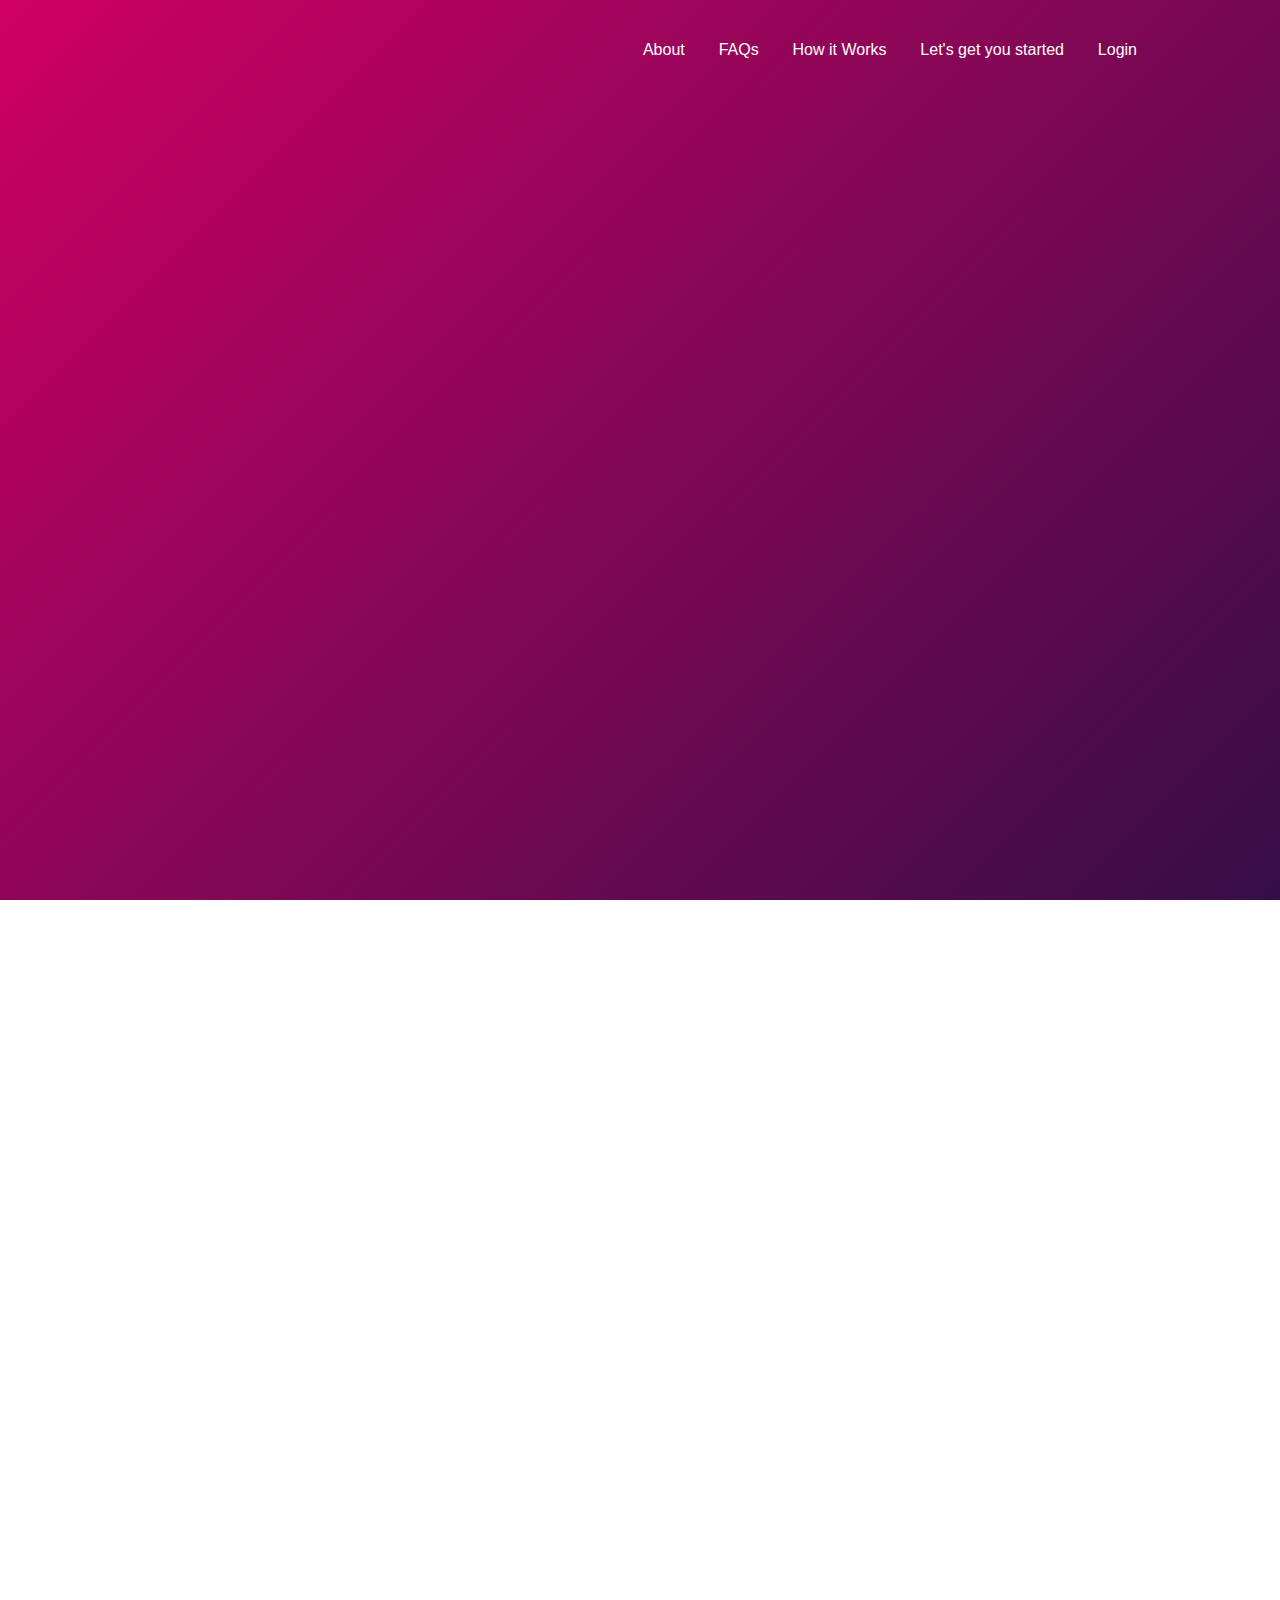
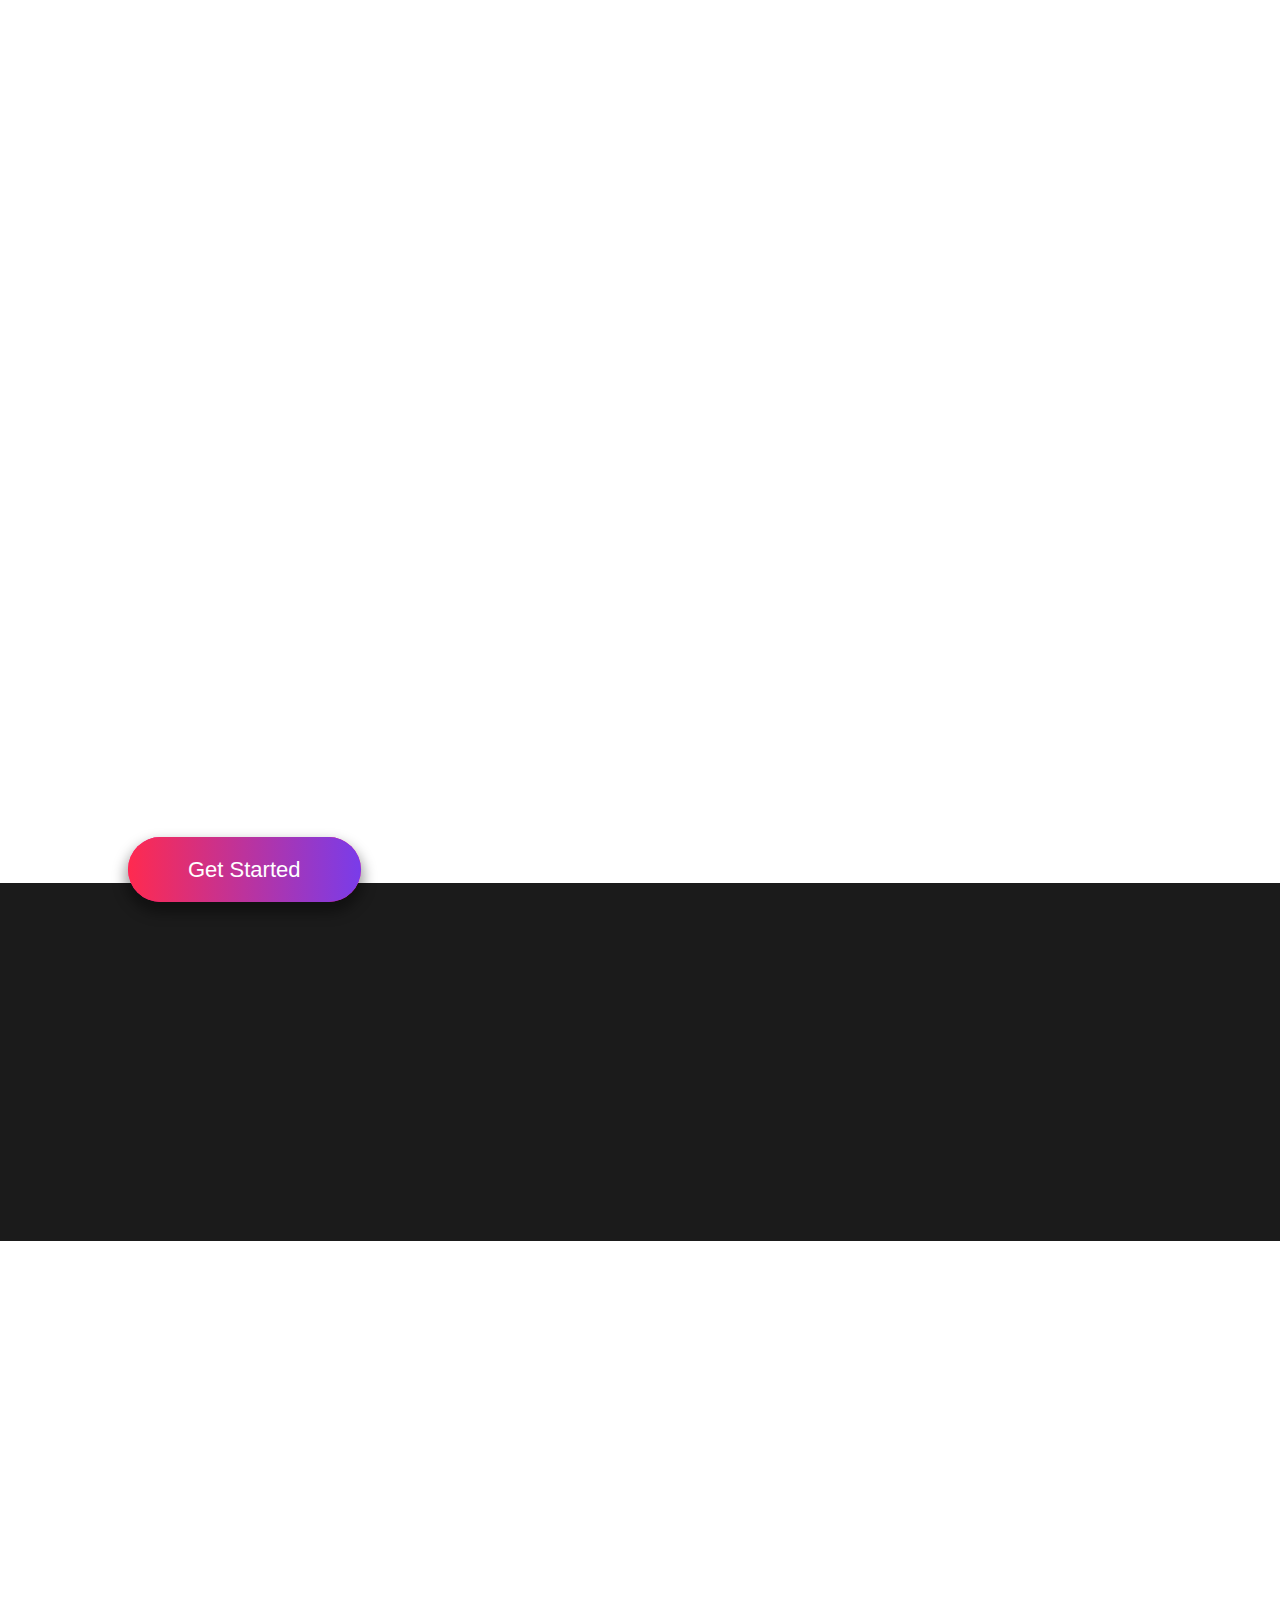
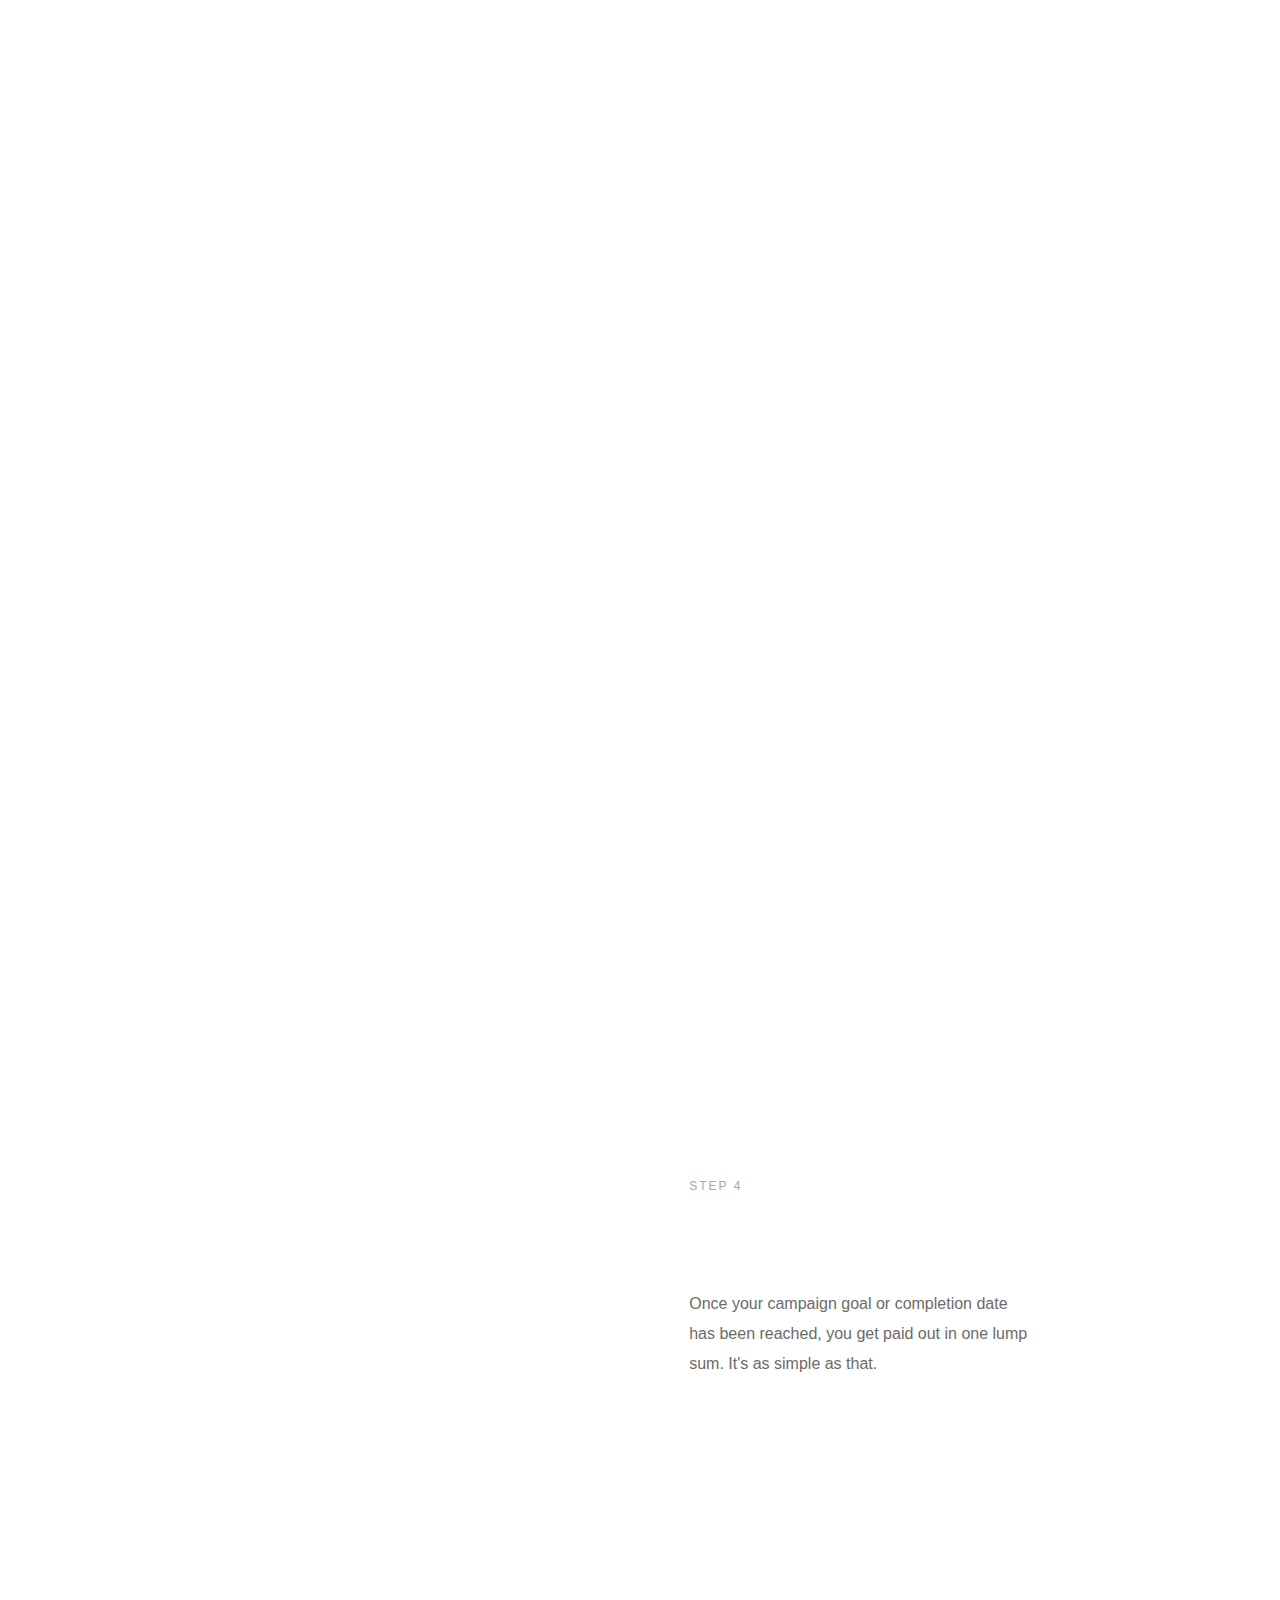
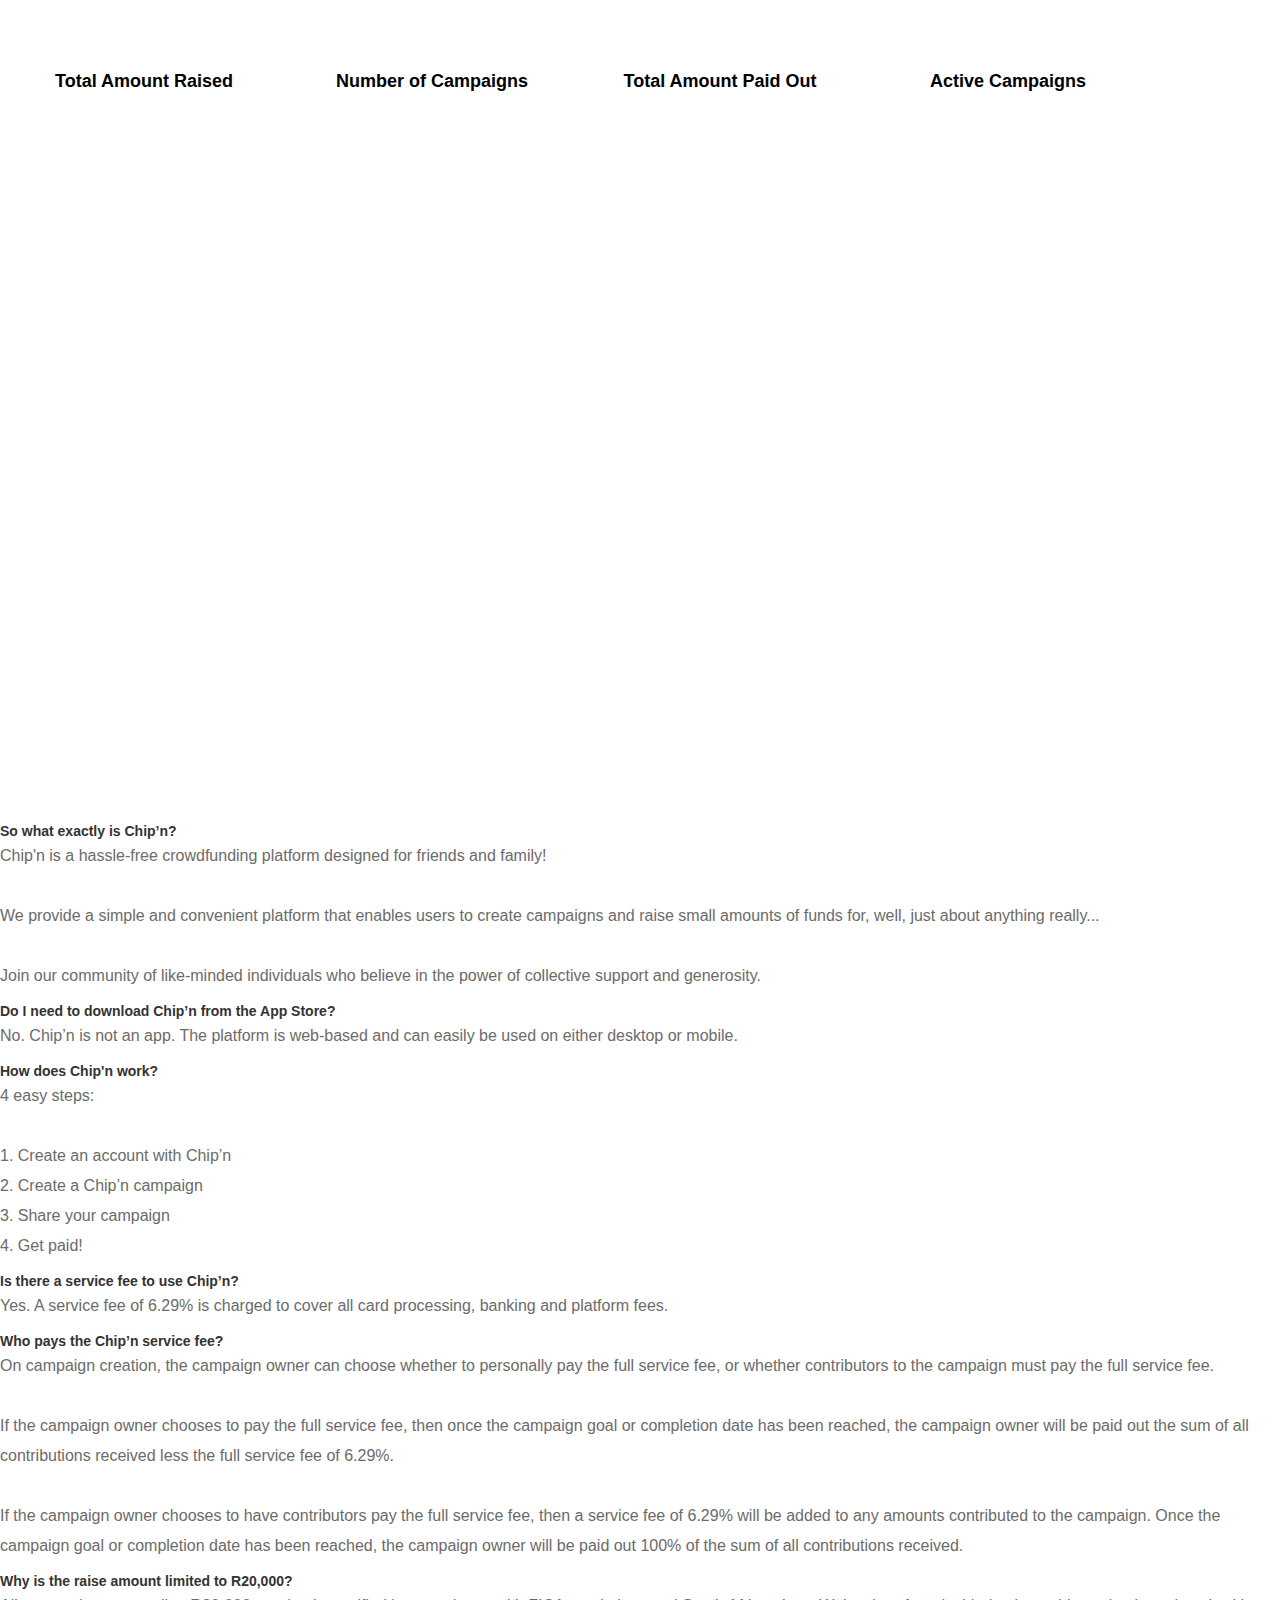
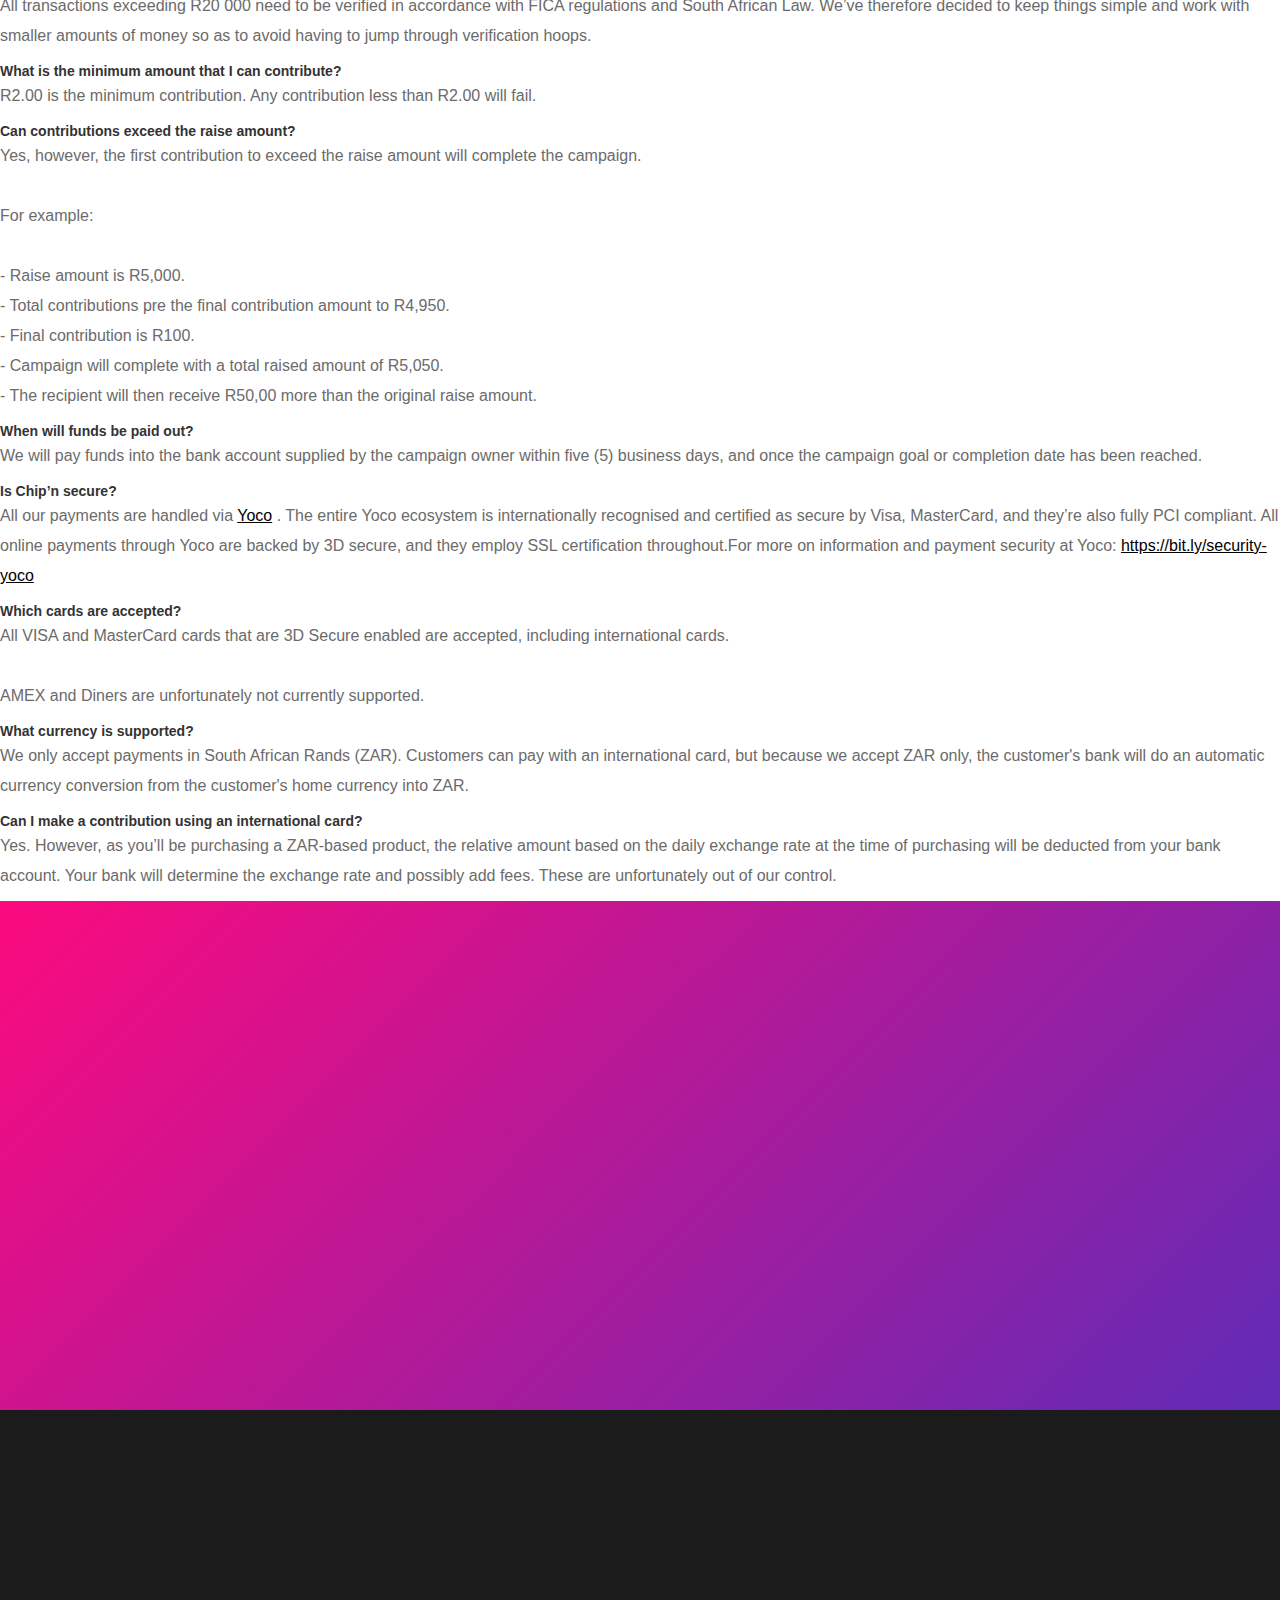
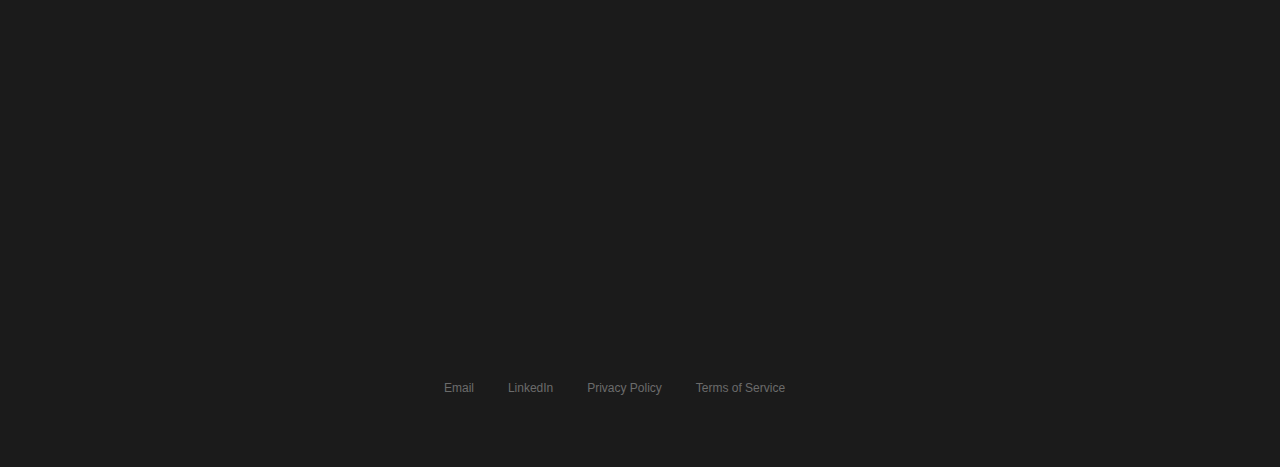
==== commit 1ae243e0: "Update index.html" ====
--- a/index.html
+++ b/index.html
@@ -1,6 +1,6 @@
 <!DOCTYPE html>
-<!-- Last Published: Wed May 10 2023 11:21:16 GMT+0000 (Coordinated Universal Time) -->
-<html data-wf-domain="chipn-coming-soon.webflow.io" data-wf-page="645b4041bdf4badb4c19021e" data-wf-site="645b4041bdf4ba562c190225" data-wf-status="1">
+<!-- Last Published: Thu Jun 01 2023 07:42:59 GMT+0000 (Coordinated Universal Time) -->
+<html data-wf-domain="chipn-afd557d380cacc8363ca5b88f332fa65.webflow.io" data-wf-page="64783f9fee0f107d3ad0e881" data-wf-site="64783f9fee0f107d3ad0e88c" data-wf-status="1">
 <head>
     <meta charset="utf-8"/>
     <title>Chip'n - Hassle-free crowdfunding for friends and family.</title>
@@ -13,11 +13,10 @@
     <script type="text/javascript">
     WebFont.load({
         google: {
-            families: ["Montserrat:100,100italic,200,200italic,300,300italic,400,400italic,500,500italic,600,600italic,700,700italic,800,800italic,900,900italic", "Gothic A1:300,regular,500,600,700,800"]
+            families: ["Montserrat:100,100italic,200,200italic,300,300italic,400,400italic,500,500italic,600,600italic,700,700italic,800,800italic,900,900italic", "Oswald:200,300,400,500,600,700", "Gothic A1:300,regular,500,600,700,800"]
         }
     });
     </script>
-    <!--[if lt IE 9]><script src="https://cdnjs.cloudflare.com/ajax/libs/html5shiv/3.7.3/html5shiv.min.js" type="text/javascript"></script><![endif]-->
     <script type="text/javascript">
     !function(o, c) {
         var n = c.documentElement,
@@ -26,59 +25,640 @@
         ("ontouchstart" in o || o.DocumentTouch && c instanceof DocumentTouch) && (n.className += t + "touch")
     }(window, document);
     </script>
-    <link href="https://uploads-ssl.webflow.com/645b4041bdf4ba562c190225/645b7d072e6d6fe961fa7bc1_Artboard%20%E2%80%93%201.png" rel="shortcut icon" type="image/x-icon"/>
+    <link href="https://uploads-ssl.webflow.com/img/favicon.ico" rel="shortcut icon" type="image/x-icon"/>
     <link href="https://uploads-ssl.webflow.com/img/webclip.png" rel="apple-touch-icon"/>
 </head>
 <body class="body">
+    <div id="popup" style="display:none;opacity:0" class="popup">
+        <div class="div-block-14">
+            <div data-w-id="4acba682-10d8-6297-64e4-88b0ef6e412a" class="div-block-15">
+                <img src="https://uploads-ssl.webflow.com/64783f9fee0f107d3ad0e88c/64783f9fee0f107d3ad0e8f7_close_icon.svg" loading="lazy" alt="" class="image-8"/>
+            </div>
+            <h2 class="heading-12">Coming Soon!</h2>
+            <p class="paragraph-2">Chip&#x27;n is not quite ready to reveal itself just yet. Leave your details below and we will be sure to let you know once we are live.</p>
+            <div class="form-block-2 w-form">
+                <form id="email-form-2" name="email-form-2" data-name="Email Form 2" method="get" class="form-3">
+                    <label for="name-2" class="field-label-2">Name</label>
+                    <input type="text" class="text-field w-input" maxlength="256" name="name-2" data-name="Name 2" placeholder="Please enter your name" id="name-2" required=""/>
+                    <label for="email-4" class="field-label">Email Address</label>
+                    <input type="email" class="text-field-2 w-input" maxlength="256" name="email-3" data-name="Email 3" placeholder="Please enter your email" id="email-3" required=""/>
+                    <label for="email-4" class="field-label">Message</label>
+                    <input type="text" class="text-field-3 w-input" maxlength="256" name="email-3" data-name="Email 3" placeholder="Feel free to leave us a message" id="email-3"/>
+                    <label class="w-checkbox checkbox-field">
+                        <input type="checkbox" id="checkbox-2" name="checkbox-2" data-name="Checkbox 2" required="" class="w-checkbox-input"/>
+                        <span class="checkbox-label-copy w-form-label" for="checkbox-2">
+                            I agree to the 
+                            <a href="./privacy-policy-terms-of-service.html" target="_blank" class="link-3">Terms of Service</a>
+                             and 
+                            <a href="./privacy-policy-terms-of-service.html" target="_blank" class="link-4">Privacy Policy</a>
+                        </span>
+                    </label>
+                    <input type="submit" value="Submit" data-wait="Please wait..." class="submit-button w-button"/>
+                </form>
+                <div class="w-form-done">
+                    <div>Thank you! Your submission has been received!</div>
+                </div>
+                <div class="w-form-fail">
+                    <div>Oops! Something went wrong while submitting the form.</div>
+                </div>
+            </div>
+        </div>
+    </div>
     <div class="hero">
         <div data-collapse="medium" data-animation="default" data-duration="400" data-doc-height="1" data-easing="ease" data-easing2="ease" role="banner" class="nav w-nav">
             <div class="nav-inner">
                 <div class="nav-logo-wrap">
                     <a href="#" class="brand w-nav-brand">
-                        <img src="https://uploads-ssl.webflow.com/645b4041bdf4ba562c190225/645b4041bdf4ba64ac19027b_Group%202071.png" width="120" alt=""/>
+                        <img src="https://uploads-ssl.webflow.com/64783f9fee0f107d3ad0e88c/64783f9fee0f107d3ad0e8e6_Group%202071.png" width="120" alt="" class="image-11"/>
                     </a>
                 </div>
-                
+                <div class="nav-menu-wrap">
+                    <nav role="navigation" class="nav-menu-2 w-nav-menu">
+                        <a href="#About" class="nav-link w-nav-link">About</a>
+                        <a href="#FAQ" class="nav-link w-nav-link">FAQs</a>
+                        <a href="#How-it-works" class="nav-link w-nav-link">How it Works</a>
+                        <a href="#" data-w-id="1facfda2-a205-6c64-1faf-a5a8147c513f" class="nav-link w-nav-link">Let&#x27;s get you started</a>
+                        <a href="https://chipn.netlify.app" class="nav-link w-nav-link">Login</a>
+                    </nav>
+                    <div class="menu-button w-nav-button">
+                        <div class="menu-icon w-icon-nav-menu"></div>
+                    </div>
+                </div>
             </div>
         </div>
     </div>
     <div class="section center wf-section">
-        <div data-w-id="6b220cb1-4b9c-7fb0-75b9-53ff4a6c35a2" style="-webkit-transform:translate3d(0, 30PX, 0) scale3d(1, 1, 1) rotateX(0) rotateY(0) rotateZ(0) skew(0, 0);-moz-transform:translate3d(0, 30PX, 0) scale3d(1, 1, 1) rotateX(0) rotateY(0) rotateZ(0) skew(0, 0);-ms-transform:translate3d(0, 30PX, 0) scale3d(1, 1, 1) rotateX(0) rotateY(0) rotateZ(0) skew(0, 0);transform:translate3d(0, 30PX, 0) scale3d(1, 1, 1) rotateX(0) rotateY(0) rotateZ(0) skew(0, 0);opacity:0" class="hero-content w-clearfix">
-            <div class="div-block-13"></div>
-            <img src="https://uploads-ssl.webflow.com/645b4041bdf4ba562c190225/645b4041bdf4ba154719027e_Group%202071.png" loading="lazy" width="378" sizes="(max-width: 479px) 90vw, (max-width: 991px) 378px, 35vw" srcset="https://uploads-ssl.webflow.com/645b4041bdf4ba562c190225/645b4041bdf4ba154719027e_Group%25202071-p-500.png 500w, https://uploads-ssl.webflow.com/645b4041bdf4ba562c190225/645b4041bdf4ba154719027e_Group%202071.png 665w" alt="" class="image-6"/>
-            <h2 class="heading-3">Hello Mike!</h2>
+        <img src="https://uploads-ssl.webflow.com/64783f9fee0f107d3ad0e88c/64783f9fee0f107d3ad0e8e4_arrow.svg" alt="" class="arrow"/>
+        <div data-w-id="6b220cb1-4b9c-7fb0-75b9-53ff4a6c35a2" style="-webkit-transform:translate3d(0, 30PX, 0) scale3d(1, 1, 1) rotateX(0) rotateY(0) rotateZ(0) skew(0, 0);-moz-transform:translate3d(0, 30PX, 0) scale3d(1, 1, 1) rotateX(0) rotateY(0) rotateZ(0) skew(0, 0);-ms-transform:translate3d(0, 30PX, 0) scale3d(1, 1, 1) rotateX(0) rotateY(0) rotateZ(0) skew(0, 0);transform:translate3d(0, 30PX, 0) scale3d(1, 1, 1) rotateX(0) rotateY(0) rotateZ(0) skew(0, 0);opacity:0" class="hero-content">
+            <div class="div-block-13">
+                <img src="https://uploads-ssl.webflow.com/64783f9fee0f107d3ad0e88c/64783f9fee0f107d3ad0e8ea_Group%202079.png" loading="lazy" width="704" sizes="(max-width: 479px) 90vw, (max-width: 991px) 63vw, 100vw" srcset="https://uploads-ssl.webflow.com/64783f9fee0f107d3ad0e88c/64783f9fee0f107d3ad0e8ea_Group%25202079-p-500.png 500w, https://uploads-ssl.webflow.com/64783f9fee0f107d3ad0e88c/64783f9fee0f107d3ad0e8ea_Group%25202079-p-800.png 800w, https://uploads-ssl.webflow.com/64783f9fee0f107d3ad0e88c/64783f9fee0f107d3ad0e8ea_Group%25202079-p-1080.png 1080w, https://uploads-ssl.webflow.com/64783f9fee0f107d3ad0e88c/64783f9fee0f107d3ad0e8ea_Group%202079.png 1244w" alt="" class="image-5"/>
+                <div class="mover">
+                    <h2 class="heading-3">just about anything</h2>
+                </div>
+            </div>
             <h3 class="hero-subhead">Hassle-free crowdfunding for friends and family.</h3>
-            <a href="#email-form" class="button w-button">Get Notified!</a>
-        </div>
-        <img src="https://uploads-ssl.webflow.com/645b4041bdf4ba562c190225/645b4041bdf4ba080019027d_Chipn%20ScreenShot.png" style="-webkit-transform:translate3d(0, 60PX, 0) scale3d(1, 1, 1) rotateX(0) rotateY(0) rotateZ(0) skew(0, 0);-moz-transform:translate3d(0, 60PX, 0) scale3d(1, 1, 1) rotateX(0) rotateY(0) rotateZ(0) skew(0, 0);-ms-transform:translate3d(0, 60PX, 0) scale3d(1, 1, 1) rotateX(0) rotateY(0) rotateZ(0) skew(0, 0);transform:translate3d(0, 60PX, 0) scale3d(1, 1, 1) rotateX(0) rotateY(0) rotateZ(0) skew(0, 0);opacity:0" data-w-id="77e69727-c455-8e07-0990-833a661c94ea" sizes="(max-width: 479px) 80vw, (max-width: 991px) 65vw, 631.984375px" srcset="https://uploads-ssl.webflow.com/645b4041bdf4ba562c190225/645b4041bdf4ba080019027d_Chipn%2520ScreenShot-p-500.png 500w, https://uploads-ssl.webflow.com/645b4041bdf4ba562c190225/645b4041bdf4ba080019027d_Chipn%2520ScreenShot-p-800.png 800w, https://uploads-ssl.webflow.com/645b4041bdf4ba562c190225/645b4041bdf4ba080019027d_Chipn%20ScreenShot.png 1018w" alt="" class="hero-image"/>
-    </div>
-    <div class="bottom-image-wrap"></div>
+            <a href="#" data-w-id="d8c83ab6-c99c-87ad-481f-2c11e25620f1" class="button w-button">Get Started</a>
+        </div>
+        <img src="https://uploads-ssl.webflow.com/64783f9fee0f107d3ad0e88c/64783f9fee0f107d3ad0e8e8_Chipn%20ScreenShot.png" style="-webkit-transform:translate3d(0, 60PX, 0) scale3d(1, 1, 1) rotateX(0) rotateY(0) rotateZ(0) skew(0, 0);-moz-transform:translate3d(0, 60PX, 0) scale3d(1, 1, 1) rotateX(0) rotateY(0) rotateZ(0) skew(0, 0);-ms-transform:translate3d(0, 60PX, 0) scale3d(1, 1, 1) rotateX(0) rotateY(0) rotateZ(0) skew(0, 0);transform:translate3d(0, 60PX, 0) scale3d(1, 1, 1) rotateX(0) rotateY(0) rotateZ(0) skew(0, 0);opacity:0" data-w-id="77e69727-c455-8e07-0990-833a661c94ea" sizes="(max-width: 479px) 80vw, (max-width: 991px) 70vw, 100vw" srcset="https://uploads-ssl.webflow.com/64783f9fee0f107d3ad0e88c/64783f9fee0f107d3ad0e8e8_Chipn%2520ScreenShot-p-500.png 500w, https://uploads-ssl.webflow.com/64783f9fee0f107d3ad0e88c/64783f9fee0f107d3ad0e8e8_Chipn%2520ScreenShot-p-800.png 800w, https://uploads-ssl.webflow.com/64783f9fee0f107d3ad0e88c/64783f9fee0f107d3ad0e8e8_Chipn%20ScreenShot.png 1018w" alt="" class="hero-image"/>
+    </div>
+    <div id="Header" class="section-animated center-animated wf-section">
+        <img src="https://uploads-ssl.webflow.com/64783f9fee0f107d3ad0e88c/64783f9fee0f107d3ad0e8e4_arrow.svg" alt="" class="arrow"/>
+        <div class="hero-content">
+            <div class="div-block-13">
+                <img src="https://uploads-ssl.webflow.com/64783f9fee0f107d3ad0e88c/64783f9fee0f107d3ad0e8ea_Group%202079.png" loading="lazy" width="704" sizes="(max-width: 991px) 100vw, 70vw" srcset="https://uploads-ssl.webflow.com/64783f9fee0f107d3ad0e88c/64783f9fee0f107d3ad0e8ea_Group%25202079-p-500.png 500w, https://uploads-ssl.webflow.com/64783f9fee0f107d3ad0e88c/64783f9fee0f107d3ad0e8ea_Group%25202079-p-800.png 800w, https://uploads-ssl.webflow.com/64783f9fee0f107d3ad0e88c/64783f9fee0f107d3ad0e8ea_Group%25202079-p-1080.png 1080w, https://uploads-ssl.webflow.com/64783f9fee0f107d3ad0e88c/64783f9fee0f107d3ad0e8ea_Group%202079.png 1244w" alt="" class="image-5"/>
+                <div class="wrapper">
+                    <div data-w-id="3d944698-d298-e5fd-432a-93588a59ae99" class="mover">
+                        <h2 class="heading-3">Mom&#x27;s birthday gift</h2>
+                        <h2 class="heading-3">Beers with the boys</h2>
+                        <h2 class="heading-3">The family holiday</h2>
+                        <h2 class="heading-3">Mom&#x27;s birthday gift</h2>
+                    </div>
+                </div>
+            </div>
+            <h3 class="hero-subhead">Hassle-free crowdfunding for friends and family.</h3>
+            <a href="#" data-w-id="3d944698-d298-e5fd-432a-93588a59ae9e" class="button w-button">Get Started</a>
+        </div>
+        <img src="https://uploads-ssl.webflow.com/64783f9fee0f107d3ad0e88c/64783f9fee0f107d3ad0e8e8_Chipn%20ScreenShot.png" sizes="(max-width: 991px) 100vw, 631.984375px" srcset="https://uploads-ssl.webflow.com/64783f9fee0f107d3ad0e88c/64783f9fee0f107d3ad0e8e8_Chipn%2520ScreenShot-p-500.png 500w, https://uploads-ssl.webflow.com/64783f9fee0f107d3ad0e88c/64783f9fee0f107d3ad0e8e8_Chipn%2520ScreenShot-p-800.png 800w, https://uploads-ssl.webflow.com/64783f9fee0f107d3ad0e88c/64783f9fee0f107d3ad0e8e8_Chipn%20ScreenShot.png 1018w" alt="" class="hero-image"/>
+    </div>
+    <div id="about" class="section wide img wf-section">
+        <div data-w-id="b126983d-9126-fc06-c81d-1318685e2add" style="-webkit-transform:translate3d(0, 40PX, 0) scale3d(1, 1, 1) rotateX(0) rotateY(0) rotateZ(0) skew(0, 0);-moz-transform:translate3d(0, 40PX, 0) scale3d(1, 1, 1) rotateX(0) rotateY(0) rotateZ(0) skew(0, 0);-ms-transform:translate3d(0, 40PX, 0) scale3d(1, 1, 1) rotateX(0) rotateY(0) rotateZ(0) skew(0, 0);transform:translate3d(0, 40PX, 0) scale3d(1, 1, 1) rotateX(0) rotateY(0) rotateZ(0) skew(0, 0);opacity:0" class="wrap">
+            <h2 id="About" class="heading-7">So What Exactly is Chip&#x27;n?</h2>
+            <div class="text-block-3">
+                Chip&#x27;n is a hassle-free crowdfunding platform designed for friends and family!
+                <br/>
+                ‍
+                <br/>
+                We provide a simple and convenient platform that enables users to create campaigns and raise small amounts of funds for, well, just about anything really...
+                <br/>
+                <br/>
+                Join our community of like-minded individuals who believe in the power of collective support and generosity.
+            </div>
+        </div>
+        <div class="wrapper"></div>
+    </div>
+    <div class="section wf-section">
+        <h2 id="How-it-works" class="heading-5">How it Works</h2>
+        <div id="features" class="feature-wrap">
+            <div data-w-id="4593c4b7-56e8-060a-be57-648b0e08fc65" style="-webkit-transform:translate3d(0, 40PX, 0) scale3d(1, 1, 1) rotateX(0) rotateY(0) rotateZ(0) skew(0, 0);-moz-transform:translate3d(0, 40PX, 0) scale3d(1, 1, 1) rotateX(0) rotateY(0) rotateZ(0) skew(0, 0);-ms-transform:translate3d(0, 40PX, 0) scale3d(1, 1, 1) rotateX(0) rotateY(0) rotateZ(0) skew(0, 0);transform:translate3d(0, 40PX, 0) scale3d(1, 1, 1) rotateX(0) rotateY(0) rotateZ(0) skew(0, 0);opacity:0" class="feature-content">
+                <div class="title">Step 1</div>
+                <h2 class="black">Create an account with Chip&#x27;n</h2>
+                <p>Provide us with a few personal details to get you started.</p>
+            </div>
+            <div class="feature-image">
+                <img src="https://uploads-ssl.webflow.com/64783f9fee0f107d3ad0e88c/64783f9fee0f107d3ad0e8ec_1.png" width="341" sizes="(max-width: 479px) 72vw, 16vw" srcset="https://uploads-ssl.webflow.com/64783f9fee0f107d3ad0e88c/64783f9fee0f107d3ad0e8ec_1-p-500.png 500w, https://uploads-ssl.webflow.com/64783f9fee0f107d3ad0e88c/64783f9fee0f107d3ad0e8ec_1-p-800.png 800w, https://uploads-ssl.webflow.com/64783f9fee0f107d3ad0e88c/64783f9fee0f107d3ad0e8ec_1.png 1044w" alt="" class="image-2"/>
+            </div>
+        </div>
+        <div class="feature-wrap reverse">
+            <div data-w-id="cafe0045-d304-79d9-8f68-af3adaed06e9" style="-webkit-transform:translate3d(0, 40PX, 0) scale3d(1, 1, 1) rotateX(0) rotateY(0) rotateZ(0) skew(0, 0);-moz-transform:translate3d(0, 40PX, 0) scale3d(1, 1, 1) rotateX(0) rotateY(0) rotateZ(0) skew(0, 0);-ms-transform:translate3d(0, 40PX, 0) scale3d(1, 1, 1) rotateX(0) rotateY(0) rotateZ(0) skew(0, 0);transform:translate3d(0, 40PX, 0) scale3d(1, 1, 1) rotateX(0) rotateY(0) rotateZ(0) skew(0, 0);opacity:0" class="feature-content">
+                <div class="title">Step 2</div>
+                <h2 class="black-text black-text-copy">Create a Chip&#x27;n campaign</h2>
+                <p>Give your campaign a name, set a goal amount and duration. Write a personalised message that tells your family and friends what your campaign is about, and why you’d like for them to contribute.</p>
+            </div>
+            <div class="feature-image">
+                <img src="https://uploads-ssl.webflow.com/64783f9fee0f107d3ad0e88c/64783f9fee0f107d3ad0e8ed_4.png" width="386" sizes="(max-width: 479px) 72vw, 16vw" srcset="https://uploads-ssl.webflow.com/64783f9fee0f107d3ad0e88c/64783f9fee0f107d3ad0e8ed_4-p-500.png 500w, https://uploads-ssl.webflow.com/64783f9fee0f107d3ad0e88c/64783f9fee0f107d3ad0e8ed_4-p-800.png 800w, https://uploads-ssl.webflow.com/64783f9fee0f107d3ad0e88c/64783f9fee0f107d3ad0e8ed_4.png 1041w" alt="" class="image-2"/>
+            </div>
+        </div>
+        <div class="feature-wrap">
+            <div data-w-id="88086931-0bbf-a2f5-1fc3-58d79ba19b7e" style="-webkit-transform:translate3d(0, 40PX, 0) scale3d(1, 1, 1) rotateX(0) rotateY(0) rotateZ(0) skew(0, 0);-moz-transform:translate3d(0, 40PX, 0) scale3d(1, 1, 1) rotateX(0) rotateY(0) rotateZ(0) skew(0, 0);-ms-transform:translate3d(0, 40PX, 0) scale3d(1, 1, 1) rotateX(0) rotateY(0) rotateZ(0) skew(0, 0);transform:translate3d(0, 40PX, 0) scale3d(1, 1, 1) rotateX(0) rotateY(0) rotateZ(0) skew(0, 0);opacity:0" class="feature-content">
+                <div class="title">Step 3</div>
+                <h2 class="black-text black-text-copy">Share your campaign</h2>
+                <p>Share your campaign link with your network via WhatsApp, Telegram, Email, Facebook - or in whichever way you wish!</p>
+            </div>
+            <div class="feature-image">
+                <img src="https://uploads-ssl.webflow.com/64783f9fee0f107d3ad0e88c/64783f9fee0f107d3ad0e8f5_Untitled%201.png" width="341" sizes="(max-width: 479px) 72vw, 16vw" srcset="https://uploads-ssl.webflow.com/64783f9fee0f107d3ad0e88c/64783f9fee0f107d3ad0e8f5_Untitled%25201-p-500.png 500w, https://uploads-ssl.webflow.com/64783f9fee0f107d3ad0e88c/64783f9fee0f107d3ad0e8f5_Untitled%25201-p-800.png 800w, https://uploads-ssl.webflow.com/64783f9fee0f107d3ad0e88c/64783f9fee0f107d3ad0e8f5_Untitled%201.png 1018w" alt="" class="image-2"/>
+            </div>
+        </div>
+        <div class="feature-wrap reverse">
+            <div class="feature-content">
+                <div class="title">Step 4</div>
+                <h2 class="black-text-copy">Get paid!</h2>
+                <p>Once your campaign goal or completion date has been reached, you get paid out in one lump sum. It&#x27;s as simple as that.</p>
+            </div>
+            <div class="feature-image">
+                <img src="https://uploads-ssl.webflow.com/64783f9fee0f107d3ad0e88c/64783f9fee0f107d3ad0e8ef_Untitled.png" width="386" sizes="(max-width: 479px) 72vw, 16vw" srcset="https://uploads-ssl.webflow.com/64783f9fee0f107d3ad0e88c/64783f9fee0f107d3ad0e8ef_Untitled-p-500.png 500w, https://uploads-ssl.webflow.com/64783f9fee0f107d3ad0e88c/64783f9fee0f107d3ad0e8ef_Untitled-p-800.png 800w, https://uploads-ssl.webflow.com/64783f9fee0f107d3ad0e88c/64783f9fee0f107d3ad0e8ef_Untitled.png 1022w" alt="" class="image-2"/>
+            </div>
+        </div>
+    </div>
+    <section class="section-4 wf-section">
+        <div class="feature-wrap icons numbers">
+            <div class="feature-content icons numbers">
+                <div data-w-id="4eeafc04-58ad-1a2e-aa49-80610a5ef1c3" style="opacity:0" class="number">R5,142</div>
+                <h4 class="black-text">Total Amount Raised</h4>
+            </div>
+            <div class="feature-content icons numbers">
+                <div data-w-id="4eeafc04-58ad-1a2e-aa49-80610a5ef1c8" style="opacity:0" class="number">3</div>
+                <h4 class="black-text">Number of Campaigns</h4>
+            </div>
+            <div class="feature-content icons numbers">
+                <div data-w-id="4eeafc04-58ad-1a2e-aa49-80610a5ef1cd" style="opacity:0" class="number">R4,640</div>
+                <h4 class="black-text">Total Amount Paid Out</h4>
+            </div>
+            <div class="feature-content icons numbers">
+                <div data-w-id="4eeafc04-58ad-1a2e-aa49-80610a5ef1d2" style="opacity:0" class="number">2</div>
+                <h4 class="black-text">Active Campaigns</h4>
+            </div>
+        </div>
+    </section>
+    <section class="section-3 wf-section">
+        <div data-delay="4000" data-animation="slide" class="quote-slider w-slider" data-autoplay="false" data-easing="ease" style="-webkit-transform:translate3d(0, 40PX, 0) scale3d(1, 1, 1) rotateX(0) rotateY(0) rotateZ(0) skew(0, 0);-moz-transform:translate3d(0, 40PX, 0) scale3d(1, 1, 1) rotateX(0) rotateY(0) rotateZ(0) skew(0, 0);-ms-transform:translate3d(0, 40PX, 0) scale3d(1, 1, 1) rotateX(0) rotateY(0) rotateZ(0) skew(0, 0);transform:translate3d(0, 40PX, 0) scale3d(1, 1, 1) rotateX(0) rotateY(0) rotateZ(0) skew(0, 0);opacity:0" data-hide-arrows="false" data-disable-swipe="false" data-w-id="56a0a1ec-b46d-18f4-f128-9dd0837d9ea8" data-autoplay-limit="0" data-nav-spacing="8" data-duration="500" data-infinite="true">
+            <div class="mask w-slider-mask">
+                <div class="slide w-slide">
+                    <div class="quote-wrap">
+                        <img src="https://uploads-ssl.webflow.com/64783f9fee0f107d3ad0e88c/64783f9fee0f107d3ad0e8e1_quotation.svg" width="58" alt="" class="quote-icon"/>
+                        <h3>
+                            <em>I am so technically challenged, yet I found this platform so easy to use! No “pilots license” required here. Great concept as well. I did not know what to give a friend for his birthday, so put together a group and we all “chipped” in. He can now afford to buy that special gift for himself and not land up with another photo frame. I would highly recommend this platform!</em>
+                        </h3>
+                        <div class="quote-attribution">
+                            <div class="quote-dash"></div>
+                            <p>
+                                <em>Jules. </em>
+                            </p>
+                            <p>
+                                <strong>
+                                    <em> Western Cape</em>
+                                </strong>
+                            </p>
+                        </div>
+                    </div>
+                </div>
+                <div class="w-slide">
+                    <div class="quote-wrap">
+                        <img src="https://uploads-ssl.webflow.com/64783f9fee0f107d3ad0e88c/64783f9fee0f107d3ad0e8e1_quotation.svg" width="58" alt="" class="quote-icon"/>
+                        <h3>HeadNulla vitae elit libero, a pharetra augue. Duis mollis, est non commodo luctus, nisi erat porttitor ligula, eget lacinia odio sem nec elit. Pus sit amet fermentum. Donec id elit non mi porta gravida at eget metus. Etiam porta sem malesuada magna mollis euismod.ing</h3>
+                        <div class="quote-attribution">
+                            <div class="quote-dash"></div>
+                            <p>Nulla vitae elit libero, a pharetra augue.</p>
+                            <p>
+                                <strong>New York Times</strong>
+                            </p>
+                        </div>
+                    </div>
+                </div>
+            </div>
+            <div class="left-arrow w-slider-arrow-left">
+                <div class="slider-arrow w-icon-slider-left"></div>
+            </div>
+            <div class="right-arrow w-slider-arrow-right">
+                <div class="slider-arrow w-icon-slider-right"></div>
+            </div>
+            <div class="slide-nav w-slider-nav w-slider-nav-invert w-round"></div>
+        </div>
+    </section>
+    <div class="cloneable-area">
+        <h2 id="FAQ" class="heading-6">Frequently Asked Questions</h2>
+        <div class="c-faq">
+            <div data-click="faq" class="c-faq-item">
+                <div class="c-faq-q">
+                    <div class="c-faq-q-text">
+                        <div class="faq-q-text">
+                            <strong>So what exactly is Chip’n?</strong>
+                        </div>
+                    </div>
+                    <div class="c-faq-icon">
+                        <div class="_w-faq-icon">
+                            <div class="faq-stripe-1"></div>
+                            <div class="faq-stripe-2"></div>
+                        </div>
+                    </div>
+                </div>
+                <div class="c-faq-a">
+                    <div class="c-faq-divider">
+                        <div class="faq-divider"></div>
+                    </div>
+                    <div class="c-faq-a-text">
+                        <p class="faq-a-text">
+                            Chip&#x27;n is a hassle-free crowdfunding platform designed for friends and family!
+                            <br/>
+                            <br/>
+                            We provide a simple and convenient platform that enables users to create campaigns and raise small amounts of funds for, well, just about anything really...
+                            <br/>
+                            <br/>
+                            Join our community of like-minded individuals who believe in the power of collective support and generosity.
+                        </p>
+                    </div>
+                </div>
+            </div>
+            <div data-click="faq" class="c-faq-item">
+                <div class="c-faq-q">
+                    <div class="c-faq-q-text">
+                        <div class="faq-q-text">
+                            <strong>Do I need to download Chip’n from the App Store?</strong>
+                        </div>
+                    </div>
+                    <div class="c-faq-icon">
+                        <div class="_w-faq-icon">
+                            <div class="faq-stripe-1"></div>
+                            <div class="faq-stripe-2"></div>
+                        </div>
+                    </div>
+                </div>
+                <div class="c-faq-a">
+                    <div class="c-faq-divider">
+                        <div class="faq-divider"></div>
+                    </div>
+                    <div class="c-faq-a-text">
+                        <p class="faq-a-text">No. Chip’n is not an app. The platform is web-based and can easily be used on either desktop or mobile.</p>
+                    </div>
+                </div>
+            </div>
+            <div data-click="faq" class="c-faq-item">
+                <div class="c-faq-q">
+                    <div class="c-faq-q-text">
+                        <div class="faq-q-text">
+                            <strong>How does Chip&#x27;n work?</strong>
+                        </div>
+                    </div>
+                    <div class="c-faq-icon">
+                        <div class="_w-faq-icon">
+                            <div class="faq-stripe-1"></div>
+                            <div class="faq-stripe-2"></div>
+                        </div>
+                    </div>
+                </div>
+                <div class="c-faq-a">
+                    <div class="c-faq-divider">
+                        <div class="faq-divider"></div>
+                    </div>
+                    <div class="c-faq-a-text">
+                        <p class="faq-a-text">
+                            4 easy steps:
+                            <br/>
+                            ‍
+                            <br/>
+                            1. Create an account with Chip’n
+                            <br/>
+                            2. Create a Chip’n campaign
+                            <br/>
+                            3. Share your campaign
+                            <br/>
+                            4. Get paid!
+                        </p>
+                    </div>
+                </div>
+            </div>
+            <div data-click="faq" class="c-faq-item">
+                <div class="c-faq-q">
+                    <div class="c-faq-q-text">
+                        <div class="faq-q-text">
+                            <strong>Is there a service fee to use Chip’n?</strong>
+                        </div>
+                    </div>
+                    <div class="c-faq-icon">
+                        <div class="_w-faq-icon">
+                            <div class="faq-stripe-1"></div>
+                            <div class="faq-stripe-2"></div>
+                        </div>
+                    </div>
+                </div>
+                <div class="c-faq-a">
+                    <div class="c-faq-divider">
+                        <div class="faq-divider"></div>
+                    </div>
+                    <div class="c-faq-a-text">
+                        <p class="faq-a-text">Yes. A service fee of 6.29% is charged to cover all card processing, banking and platform fees.</p>
+                    </div>
+                </div>
+            </div>
+            <div data-click="faq" class="c-faq-item">
+                <div class="c-faq-q">
+                    <div class="c-faq-q-text">
+                        <div class="faq-q-text">
+                            <strong>Who pays the Chip’n service fee?</strong>
+                        </div>
+                    </div>
+                    <div class="c-faq-icon">
+                        <div class="_w-faq-icon">
+                            <div class="faq-stripe-1"></div>
+                            <div class="faq-stripe-2"></div>
+                        </div>
+                    </div>
+                </div>
+                <div class="c-faq-a">
+                    <div class="c-faq-divider">
+                        <div class="faq-divider"></div>
+                    </div>
+                    <div class="c-faq-a-text">
+                        <p class="faq-a-text">
+                            On campaign creation, the campaign owner can choose whether to personally pay the full service fee, or whether contributors to the campaign must pay the full service fee.
+                            <br/>
+                            <br/>
+                            If the campaign owner chooses to pay the full service fee, then once the campaign goal or completion date has been reached, the campaign owner will be paid out the sum of all contributions received less the full service fee of 6.29%.
+                            <br/>
+                            <br/>
+                            If the campaign owner chooses to have contributors pay the full service fee, then a service fee of 6.29% will be added to any amounts contributed to the campaign. Once the campaign goal or completion date has been reached, the campaign owner will be paid out 100% of the sum of all contributions received.
+                        </p>
+                    </div>
+                </div>
+            </div>
+            <div data-click="faq" class="c-faq-item">
+                <div class="c-faq-q">
+                    <div class="c-faq-q-text">
+                        <div class="faq-q-text">
+                            <strong>Why is the raise amount limited to R20,000?</strong>
+                        </div>
+                    </div>
+                    <div class="c-faq-icon">
+                        <div class="_w-faq-icon">
+                            <div class="faq-stripe-1"></div>
+                            <div class="faq-stripe-2"></div>
+                        </div>
+                    </div>
+                </div>
+                <div class="c-faq-a">
+                    <div class="c-faq-divider">
+                        <div class="faq-divider"></div>
+                    </div>
+                    <div class="c-faq-a-text">
+                        <p class="faq-a-text">All transactions exceeding R20 000 need to be verified in accordance with FICA regulations and South African Law. We’ve therefore decided to keep things simple and work with smaller amounts of money so as to avoid having to jump through verification hoops.</p>
+                    </div>
+                </div>
+            </div>
+            <div data-click="faq" class="c-faq-item">
+                <div class="c-faq-q">
+                    <div class="c-faq-q-text">
+                        <div class="faq-q-text">
+                            <strong>What is the minimum amount that I can contribute?</strong>
+                        </div>
+                    </div>
+                    <div class="c-faq-icon">
+                        <div class="_w-faq-icon">
+                            <div class="faq-stripe-1"></div>
+                            <div class="faq-stripe-2"></div>
+                        </div>
+                    </div>
+                </div>
+                <div class="c-faq-a">
+                    <div class="c-faq-divider">
+                        <div class="faq-divider"></div>
+                    </div>
+                    <div class="c-faq-a-text">
+                        <p class="faq-a-text">R2.00 is the minimum contribution. Any contribution less than R2.00 will fail.</p>
+                    </div>
+                </div>
+            </div>
+            <div data-click="faq" class="c-faq-item">
+                <div class="c-faq-q">
+                    <div class="c-faq-q-text">
+                        <div class="faq-q-text">
+                            <strong>Can contributions exceed the raise amount?</strong>
+                        </div>
+                    </div>
+                    <div class="c-faq-icon">
+                        <div class="_w-faq-icon">
+                            <div class="faq-stripe-1"></div>
+                            <div class="faq-stripe-2"></div>
+                        </div>
+                    </div>
+                </div>
+                <div class="c-faq-a">
+                    <div class="c-faq-divider">
+                        <div class="faq-divider"></div>
+                    </div>
+                    <div class="c-faq-a-text">
+                        <p class="faq-a-text">
+                            Yes, however, the first contribution to exceed the raise amount will complete the campaign.
+                            <br/>
+                            <br/>
+                            For example:
+                            <br/>
+                            <br/>
+                            - Raise amount is R5,000.
+                            <br/>
+                            - Total contributions pre the final contribution amount to R4,950.
+                            <br/>
+                            - Final contribution is R100.
+                            <br/>
+                            - Campaign will complete with a total raised amount of R5,050.
+                            <br/>
+                            - The recipient will then receive R50,00 more than the original raise amount.
+                        </p>
+                    </div>
+                </div>
+            </div>
+            <div data-click="faq" class="c-faq-item">
+                <div class="c-faq-q">
+                    <div class="c-faq-q-text">
+                        <div class="faq-q-text">
+                            <strong>When will funds be paid out?</strong>
+                        </div>
+                    </div>
+                    <div class="c-faq-icon">
+                        <div class="_w-faq-icon">
+                            <div class="faq-stripe-1"></div>
+                            <div class="faq-stripe-2"></div>
+                        </div>
+                    </div>
+                </div>
+                <div class="c-faq-a">
+                    <div class="c-faq-divider">
+                        <div class="faq-divider"></div>
+                    </div>
+                    <div class="c-faq-a-text">
+                        <p class="faq-a-text">We will pay funds into the bank account supplied by the campaign owner within five (5) business days, and once the campaign goal or completion date has been reached.</p>
+                    </div>
+                </div>
+            </div>
+            <div data-click="faq" class="c-faq-item">
+                <div class="c-faq-q">
+                    <div class="c-faq-q-text">
+                        <div class="faq-q-text">
+                            <strong>Is Chip’n secure?</strong>
+                        </div>
+                    </div>
+                    <div class="c-faq-icon">
+                        <div class="_w-faq-icon">
+                            <div class="faq-stripe-1"></div>
+                            <div class="faq-stripe-2"></div>
+                        </div>
+                    </div>
+                </div>
+                <div class="c-faq-a">
+                    <div class="c-faq-divider">
+                        <div class="faq-divider"></div>
+                    </div>
+                    <div class="c-faq-a-text">
+                        <p class="faq-a-text">
+                            All our payments are handled via 
+                            <a href="http://www.yoco.com/">Yoco</a>
+                            . The entire Yoco ecosystem is internationally recognised and certified as secure by Visa, MasterCard, and they’re also fully PCI compliant. All online payments through Yoco are backed by 3D secure, and they employ SSL certification throughout.For more on information and payment security at Yoco: 
+                            <a href="https://bit.ly/security-yoco">https://bit.ly/security-yoco</a>
+                        </p>
+                    </div>
+                </div>
+            </div>
+            <div data-click="faq" class="c-faq-item">
+                <div class="c-faq-q">
+                    <div class="c-faq-q-text">
+                        <div class="faq-q-text">
+                            <strong>Which cards are accepted?</strong>
+                        </div>
+                    </div>
+                    <div class="c-faq-icon">
+                        <div class="_w-faq-icon">
+                            <div class="faq-stripe-1"></div>
+                            <div class="faq-stripe-2"></div>
+                        </div>
+                    </div>
+                </div>
+                <div class="c-faq-a">
+                    <div class="c-faq-divider">
+                        <div class="faq-divider"></div>
+                    </div>
+                    <div class="c-faq-a-text">
+                        <p class="faq-a-text">
+                            All VISA and MasterCard cards that are 3D Secure enabled are accepted, including international cards. 
+                            <br/>
+                            <br/>
+                            AMEX and Diners are unfortunately not currently supported.
+                        </p>
+                    </div>
+                </div>
+            </div>
+            <div data-click="faq" class="c-faq-item">
+                <div class="c-faq-q">
+                    <div class="c-faq-q-text">
+                        <div class="faq-q-text">
+                            <strong>What currency is supported?</strong>
+                        </div>
+                    </div>
+                    <div class="c-faq-icon">
+                        <div class="_w-faq-icon">
+                            <div class="faq-stripe-1"></div>
+                            <div class="faq-stripe-2"></div>
+                        </div>
+                    </div>
+                </div>
+                <div class="c-faq-a">
+                    <div class="c-faq-divider">
+                        <div class="faq-divider"></div>
+                    </div>
+                    <div class="c-faq-a-text">
+                        <p class="faq-a-text">We only accept payments in South African Rands (ZAR). Customers can pay with an international card, but because we accept ZAR only, the customer&#x27;s bank will do an automatic currency conversion from the customer&#x27;s home currency into ZAR.</p>
+                    </div>
+                </div>
+            </div>
+            <div data-click="faq" class="c-faq-item">
+                <div class="c-faq-q">
+                    <div class="c-faq-q-text">
+                        <div class="faq-q-text">
+                            <strong>Can I make a contribution using an international card?</strong>
+                        </div>
+                    </div>
+                    <div class="c-faq-icon">
+                        <div class="_w-faq-icon">
+                            <div class="faq-stripe-1"></div>
+                            <div class="faq-stripe-2"></div>
+                        </div>
+                    </div>
+                </div>
+                <div class="c-faq-a">
+                    <div class="c-faq-divider">
+                        <div class="faq-divider"></div>
+                    </div>
+                    <div class="c-faq-a-text">
+                        <p class="faq-a-text">Yes. However, as you’ll be purchasing a ZAR-based product, the relative amount based on the daily exchange rate at the time of purchasing will be deducted from your bank account. Your bank will determine the exchange rate and possibly add fees. These are unfortunately out of our control.</p>
+                    </div>
+                </div>
+            </div>
+        </div>
+    </div>
+    <div class="bottom-image-wrap">
+        <img src="https://uploads-ssl.webflow.com/64783f9fee0f107d3ad0e88c/64783f9fee0f107d3ad0e8eb_Website%20phone%20image.png" width="2265" sizes="(max-width: 2500px) 100vw, 2500px" srcset="https://uploads-ssl.webflow.com/64783f9fee0f107d3ad0e88c/64783f9fee0f107d3ad0e8eb_Website%2520phone%2520image-p-500.png 500w, https://uploads-ssl.webflow.com/64783f9fee0f107d3ad0e88c/64783f9fee0f107d3ad0e8eb_Website%2520phone%2520image-p-800.png 800w, https://uploads-ssl.webflow.com/64783f9fee0f107d3ad0e88c/64783f9fee0f107d3ad0e8eb_Website%2520phone%2520image-p-1080.png 1080w, https://uploads-ssl.webflow.com/64783f9fee0f107d3ad0e88c/64783f9fee0f107d3ad0e8eb_Website%2520phone%2520image-p-1600.png 1600w, https://uploads-ssl.webflow.com/64783f9fee0f107d3ad0e88c/64783f9fee0f107d3ad0e8eb_Website%2520phone%2520image-p-2000.png 2000w, https://uploads-ssl.webflow.com/64783f9fee0f107d3ad0e88c/64783f9fee0f107d3ad0e8eb_Website%20phone%20image.png 2500w" alt="" class="image-6"/>
+    </div>
     <div id="download" class="section wide purple wf-section">
-        <div>
-            <div data-w-id="8cf47482-19f1-1f52-25ba-910a60bc91de" style="-webkit-transform:translate3d(0, 40PX, 0) scale3d(1, 1, 1) rotateX(0) rotateY(0) rotateZ(0) skew(0, 0);-moz-transform:translate3d(0, 40PX, 0) scale3d(1, 1, 1) rotateX(0) rotateY(0) rotateZ(0) skew(0, 0);-ms-transform:translate3d(0, 40PX, 0) scale3d(1, 1, 1) rotateX(0) rotateY(0) rotateZ(0) skew(0, 0);transform:translate3d(0, 40PX, 0) scale3d(1, 1, 1) rotateX(0) rotateY(0) rotateZ(0) skew(0, 0);opacity:0" class="wrap">
-                <h2 class="heading-5">Get updates from Chip’n</h2>
-                <p class="paragraph-2">Get the latest news and product updates sent right to your inbox.</p>
-                <div class="form-block w-form">
-                    <form id="email-form" name="email-form" data-name="Email Form" method="get" class="form-2">
-                        <input type="email" class="input w-input" maxlength="256" name="email-2" data-name="Email 2" placeholder="Enter your email" id="email-2" required=""/>
-                        <input type="submit" value="Subscribe" data-wait="Please wait..." class="button-copy form-button w-button"/>
-                    </form>
-                    <div class="w-form-done">
-                        <div>Thank you! Your submission has been received!</div>
-                    </div>
-                    <div class="w-form-fail">
-                        <div>Oops! Something went wrong while submitting the form.</div>
-                    </div>
-                </div>
-            </div>
-        </div>
+        <div data-w-id="376e2a1f-ec70-0dab-11ea-b1863101e37b" style="-webkit-transform:translate3d(0, 40PX, 0) scale3d(1, 1, 1) rotateX(0) rotateY(0) rotateZ(0) skew(0, 0);-moz-transform:translate3d(0, 40PX, 0) scale3d(1, 1, 1) rotateX(0) rotateY(0) rotateZ(0) skew(0, 0);-ms-transform:translate3d(0, 40PX, 0) scale3d(1, 1, 1) rotateX(0) rotateY(0) rotateZ(0) skew(0, 0);transform:translate3d(0, 40PX, 0) scale3d(1, 1, 1) rotateX(0) rotateY(0) rotateZ(0) skew(0, 0);opacity:0" class="wrap">
+            <h2 class="heading-8">Ready to get started?</h2>
+            <div class="button-wrap">
+                <a href="#" data-w-id="00d1ffcf-8b1f-a73b-d474-7d0dbd7f1a64" class="button w-button">Create Account</a>
+                <a href="https://chipn.netlify.app" class="button w-button">Login</a>
+            </div>
+        </div>
+    </div>
+    <div class="section wide wf-section">
+        <div data-w-id="8cf47482-19f1-1f52-25ba-910a60bc91de" style="-webkit-transform:translate3d(0, 40PX, 0) scale3d(1, 1, 1) rotateX(0) rotateY(0) rotateZ(0) skew(0, 0);-moz-transform:translate3d(0, 40PX, 0) scale3d(1, 1, 1) rotateX(0) rotateY(0) rotateZ(0) skew(0, 0);-ms-transform:translate3d(0, 40PX, 0) scale3d(1, 1, 1) rotateX(0) rotateY(0) rotateZ(0) skew(0, 0);transform:translate3d(0, 40PX, 0) scale3d(1, 1, 1) rotateX(0) rotateY(0) rotateZ(0) skew(0, 0);opacity:0" class="wrap">
+            <h2 id="get-in-touch" class="heading-9">Get updates from Chip’n</h2>
+            <p>Get the latest news and product updates sent right to your inbox.</p>
+            <div class="form-block w-form">
+                <form id="email-form" name="email-form" data-name="Email Form" method="get" class="form-2">
+                    <input type="text" class="input w-input" maxlength="256" name="email-2" data-name="Email 2" placeholder="Enter your email" id="email-2" required=""/>
+                    <input type="submit" value="Subscribe" data-wait="Please wait..." class="button-copy form-button w-button"/>
+                    <label class="w-checkbox checkbox-field">
+                        <input type="checkbox" id="checkbox" name="checkbox" data-name="Checkbox" required="" class="w-checkbox-input"/>
+                        <span class="checkbox-label w-form-label" for="checkbox">
+                            I agree to the 
+                            <a href="./privacy-policy-terms-of-service.html" target="_blank" class="link-3">Terms of Service</a>
+                             and 
+                            <a href="./privacy-policy-terms-of-service.html" target="_blank" class="link-4">Privacy Policy</a>
+                        </span>
+                    </label>
+                </form>
+                <div class="w-form-done">
+                    <div>Thank you! Your submission has been received!</div>
+                </div>
+                <div class="w-form-fail">
+                    <div>Oops! Something went wrong while submitting the form.</div>
+                </div>
+            </div>
+        </div>
+        <div class="wrapper"></div>
     </div>
     <div class="footer wf-section">
         <div class="wrap">
-            <img src="https://uploads-ssl.webflow.com/645b4041bdf4ba562c190225/645b4041bdf4ba64ac19027b_Group%202071.png" width="136" alt=""/>
-        </div>
-    </div>
-    <script src="https://d3e54v103j8qbb.cloudfront.net/js/jquery-3.5.1.min.dc5e7f18c8.js?site=645b4041bdf4ba562c190225" type="text/javascript" integrity="sha256-9/aliU8dGd2tb6OSsuzixeV4y/faTqgFtohetphbbj0=" crossorigin="anonymous"></script>
+            <a href="#Header" class="w-inline-block">
+                <img src="https://uploads-ssl.webflow.com/64783f9fee0f107d3ad0e88c/64783f9fee0f107d3ad0e8e6_Group%202071.png" width="136" alt=""/>
+            </a>
+            <div class="footer-list">
+                <a href="mailto:support@chipn.co.za?subject=Chip&#x27;n%20Website%20Enquiry%20" class="footer-link">Email</a>
+                <a href="https://www.linkedin.com/company/chip-n/" target="_blank" class="footer-link">LinkedIn</a>
+                <a href="./privacy-policy-terms-of-service.html" target="_blank" class="footer-link">Privacy Policy</a>
+                <a href="./privacy-policy-terms-of-service.html" target="_blank" class="footer-link">Terms of Service</a>
+                <a href="https://www.yoco.com" target="_blank" class="w-inline-block">
+                    <img src="https://uploads-ssl.webflow.com/64783f9fee0f107d3ad0e88c/64783f9fee0f107d3ad0e8f9_yoco-logo-vector.svg" loading="lazy" width="47" alt="" class="image-10"/>
+                </a>
+            </div>
+        </div>
+    </div>
+    <script src="https://d3e54v103j8qbb.cloudfront.net/js/jquery-3.5.1.min.dc5e7f18c8.js?site=64783f9fee0f107d3ad0e88c" type="text/javascript" integrity="sha256-9/aliU8dGd2tb6OSsuzixeV4y/faTqgFtohetphbbj0=" crossorigin="anonymous"></script>
     <script src="./script.js" type="text/javascript"></script>
 </body>
 </html>
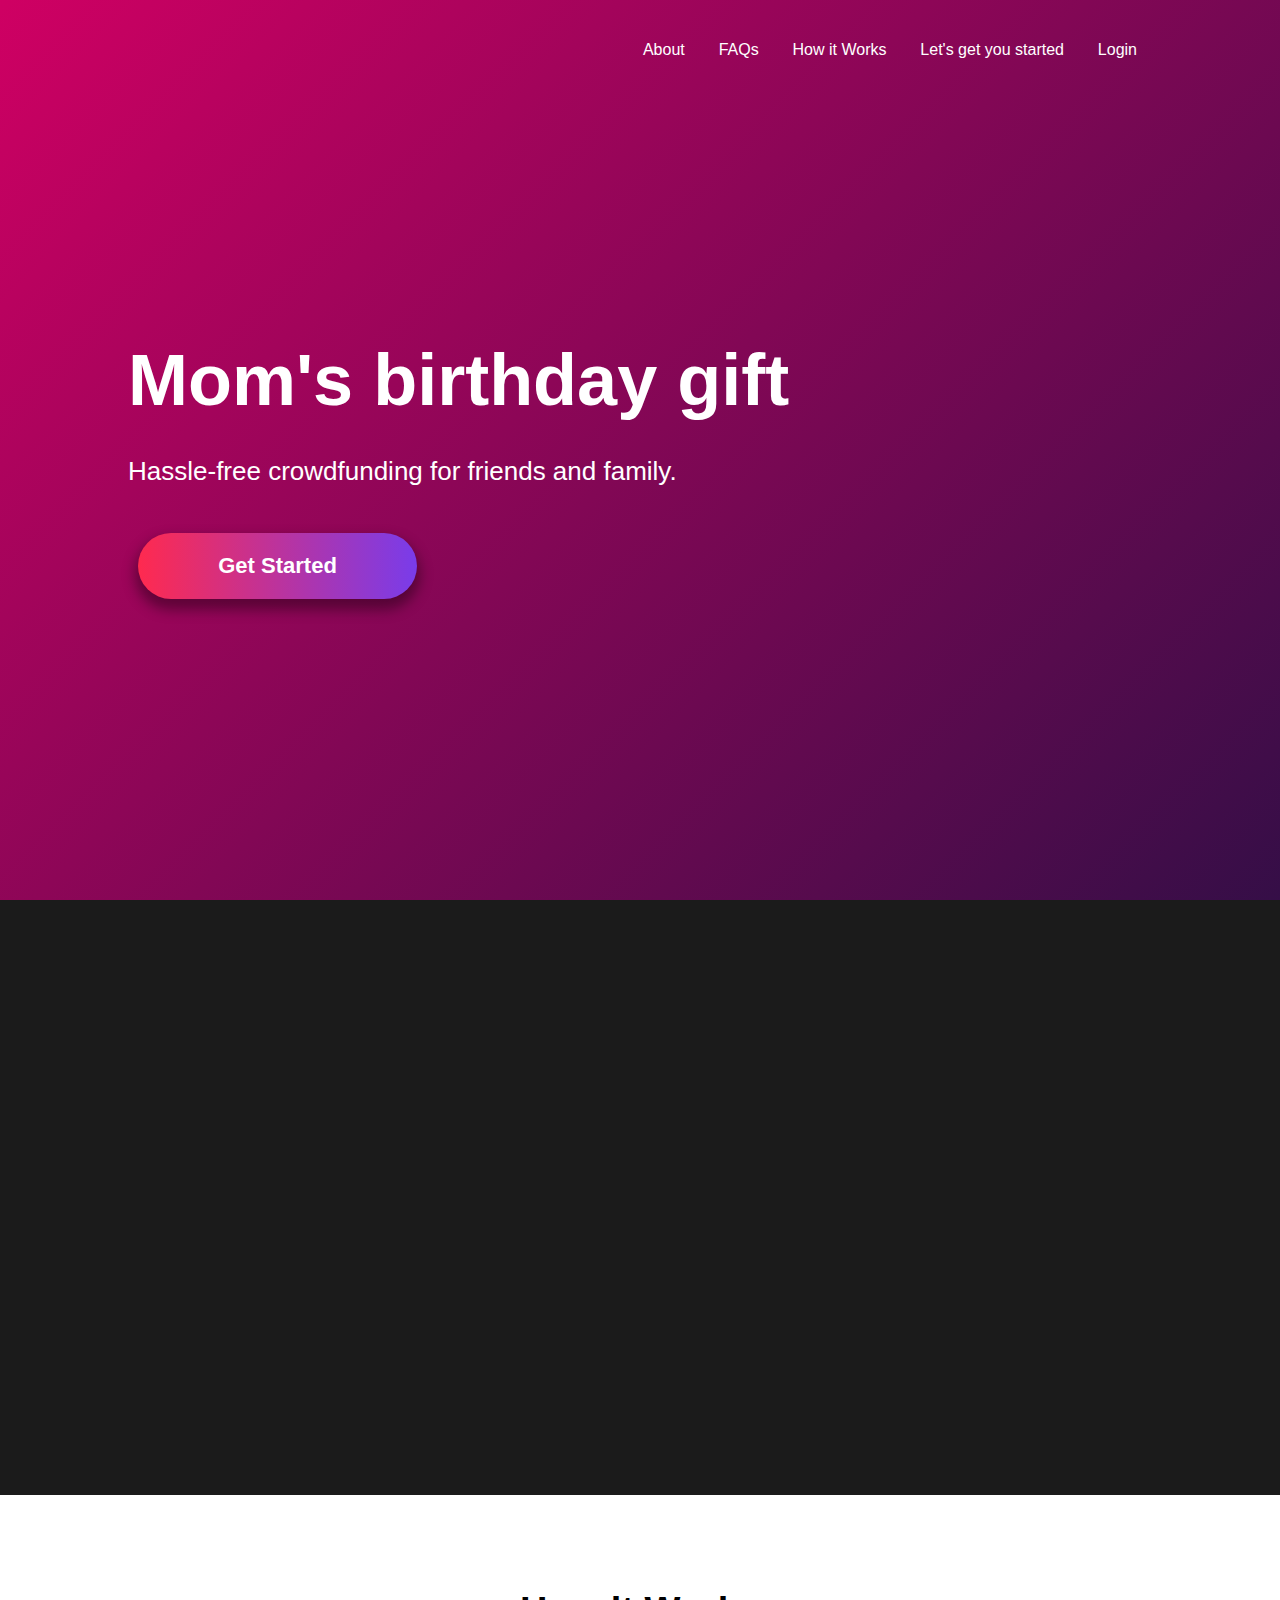
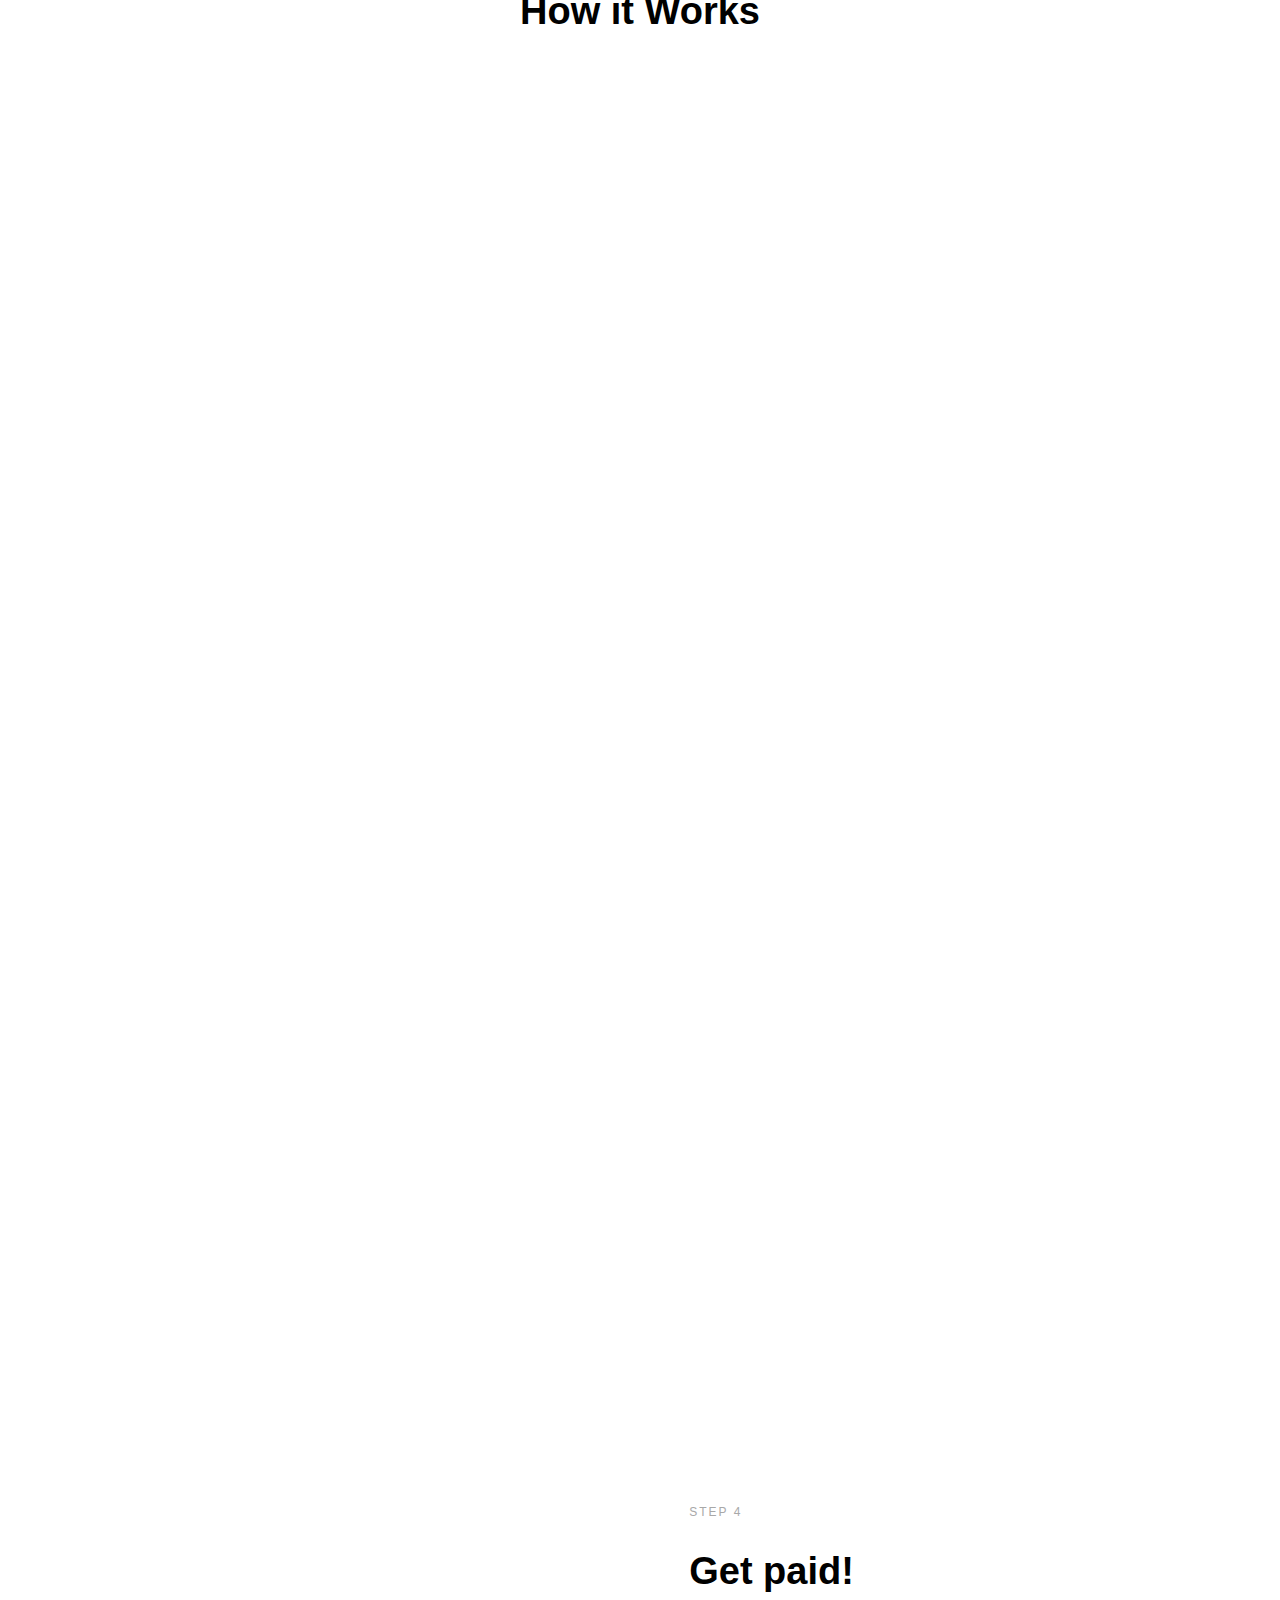
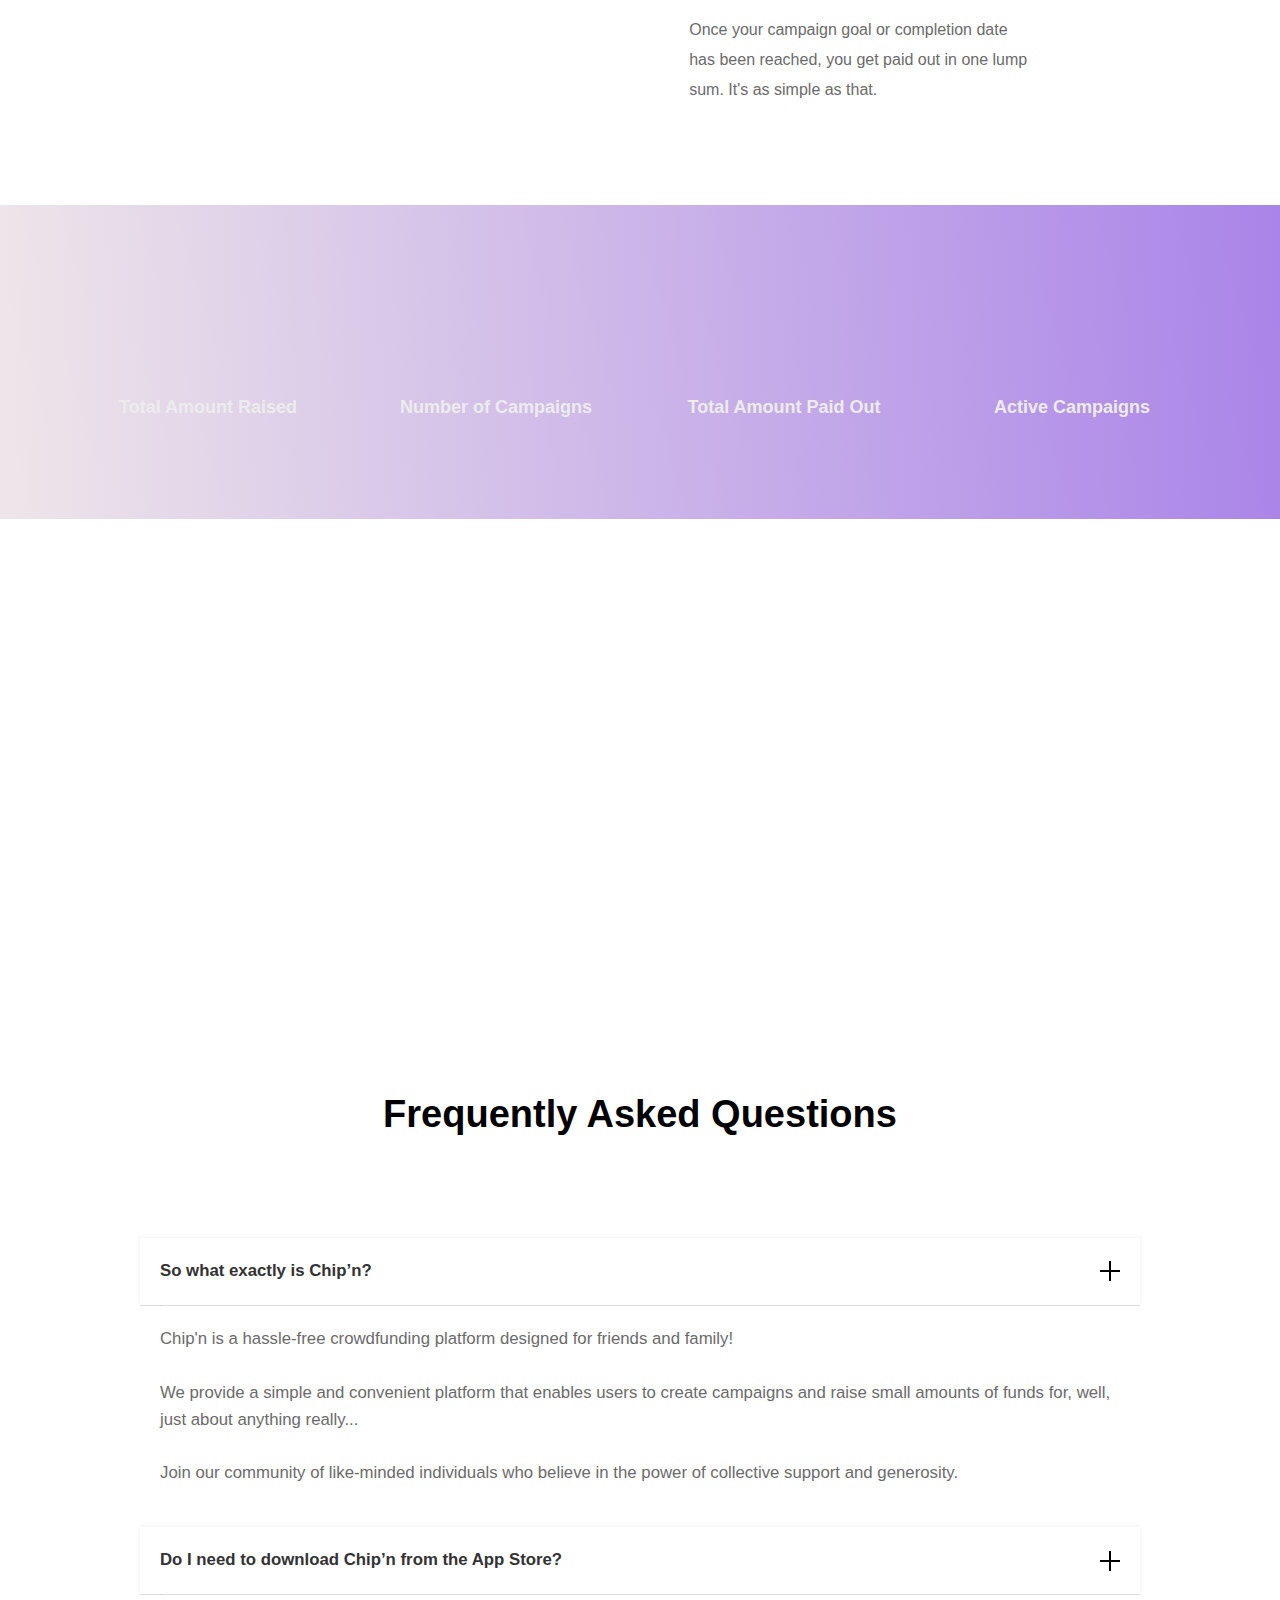
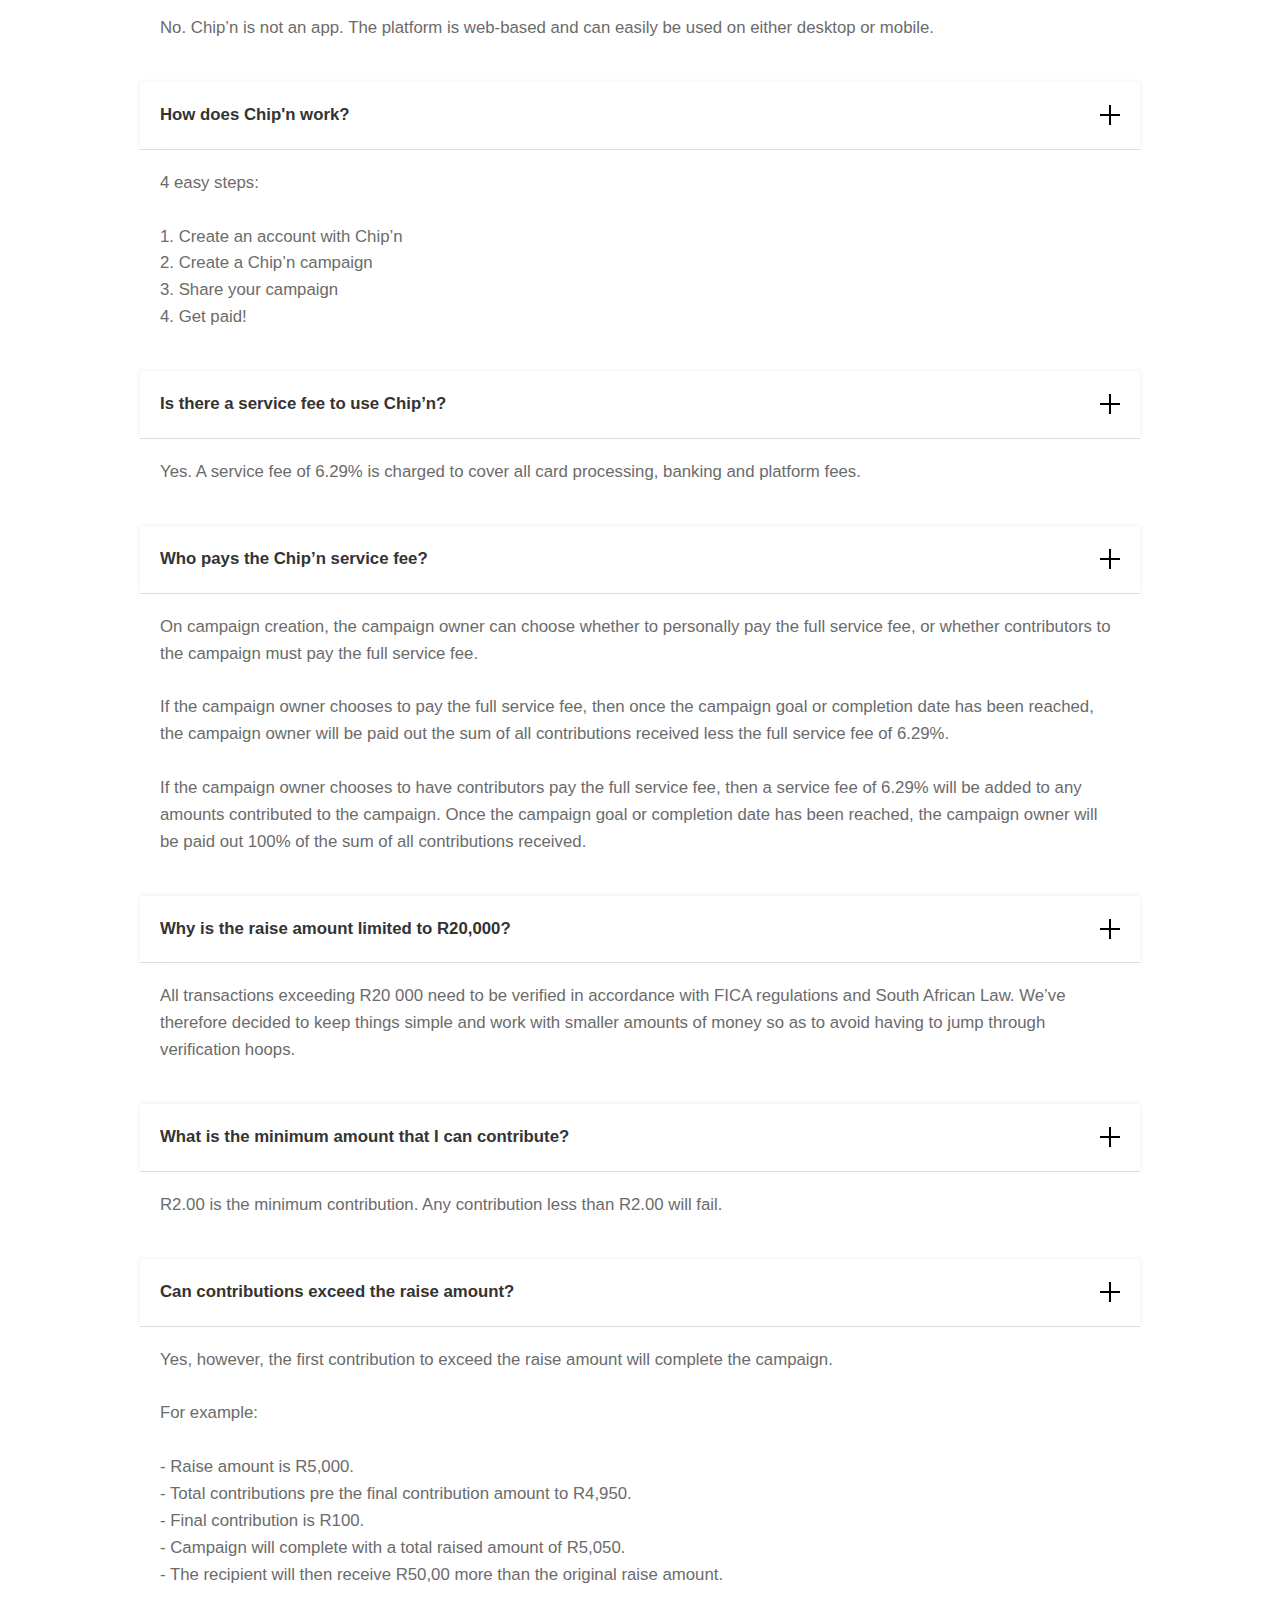
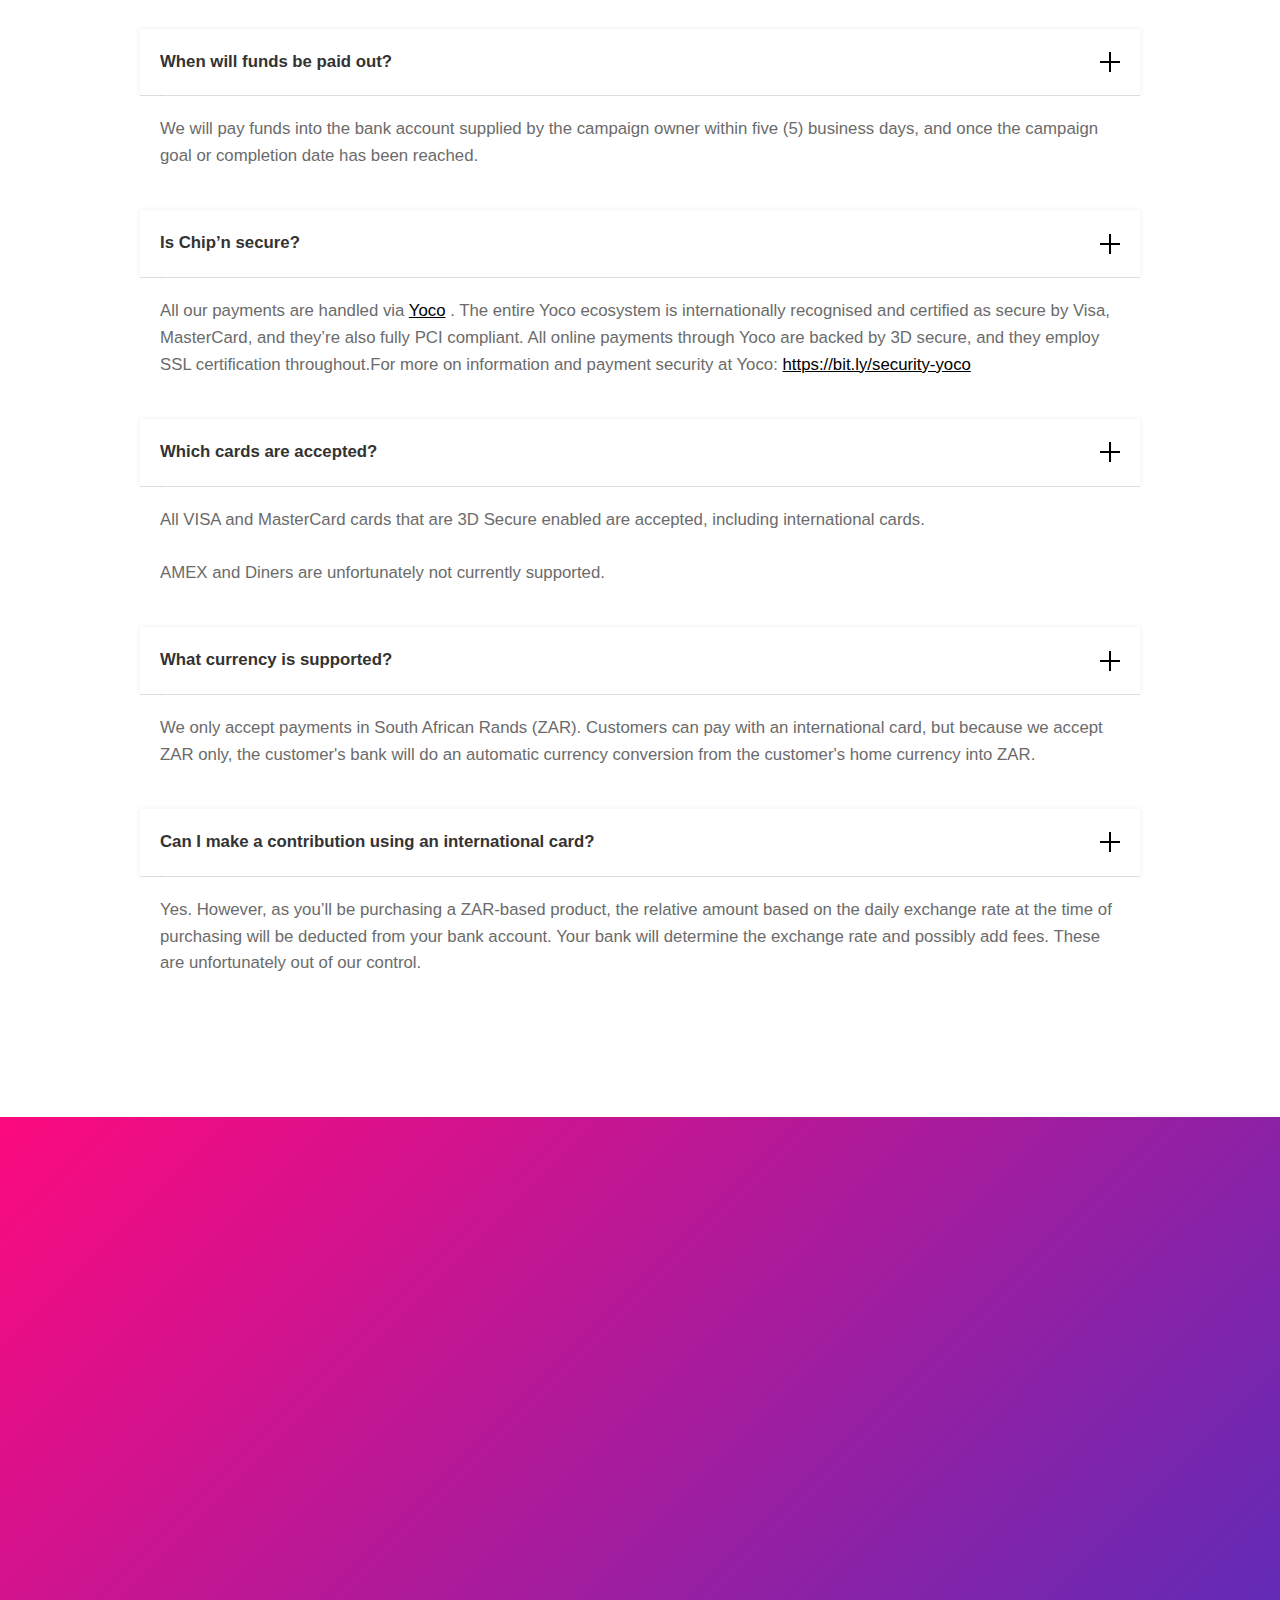
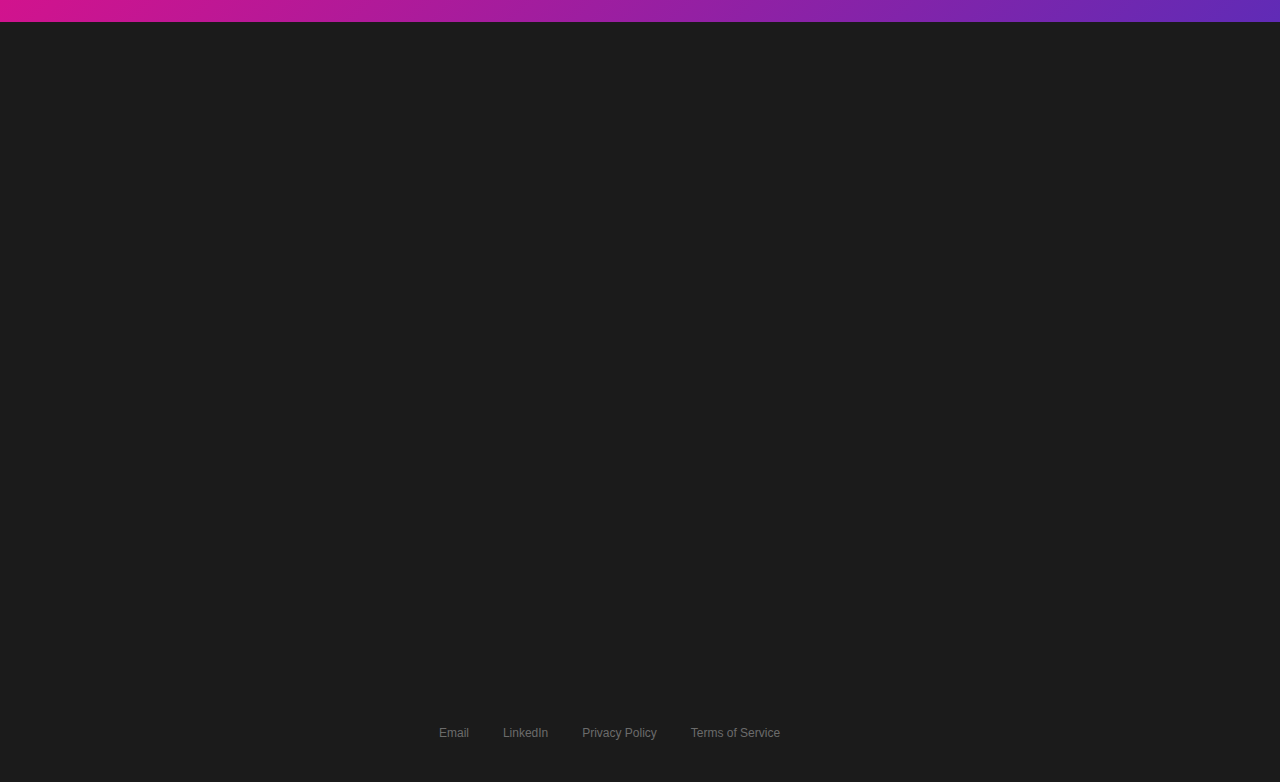
==== commit 0b264059: "Update index.html" ====
--- a/index.html
+++ b/index.html
@@ -211,11 +211,11 @@
                         <div class="quote-attribution">
                             <div class="quote-dash"></div>
                             <p>
-                                <em>Jules. </em>
+                                <em>Jules, </em>
                             </p>
                             <p>
                                 <strong>
-                                    <em> Western Cape</em>
+                                    <em>Koringberg</em>
                                 </strong>
                             </p>
                         </div>
@@ -224,12 +224,12 @@
                 <div class="w-slide">
                     <div class="quote-wrap">
                         <img src="https://uploads-ssl.webflow.com/64783f9fee0f107d3ad0e88c/64783f9fee0f107d3ad0e8e1_quotation.svg" width="58" alt="" class="quote-icon"/>
-                        <h3>HeadNulla vitae elit libero, a pharetra augue. Duis mollis, est non commodo luctus, nisi erat porttitor ligula, eget lacinia odio sem nec elit. Pus sit amet fermentum. Donec id elit non mi porta gravida at eget metus. Etiam porta sem malesuada magna mollis euismod.ing</h3>
+                        <h3>We used Chip'n for my son's birthday present. We created a campaign and shared it on our family WhatsApp group. It was smart and so easy to use, and my son so enjoyed the interactive process - what a pleasure! I will definitely use it again!</h3>
                         <div class="quote-attribution">
                             <div class="quote-dash"></div>
-                            <p>Nulla vitae elit libero, a pharetra augue.</p>
+                            <p><em>Dani, </em></p>
                             <p>
-                                <strong>New York Times</strong>
+                                <strong>Rondebosch</strong>
                             </p>
                         </div>
                     </div>
--- a/styles.css
+++ b/styles.css
@@ -1,3545 +1,4342 @@
 html {
-    -ms-text-size-adjust: 100%;
-    -webkit-text-size-adjust: 100%;
-    font-family: sans-serif;
-  }
-  
-  body {
-    margin: 0;
-  }
-  
-  article, aside, details, figcaption, figure, footer, header, hgroup, main, menu, nav, section, summary {
-    display: block;
-  }
-  
-  audio, canvas, progress, video {
-    vertical-align: baseline;
-    display: inline-block;
-  }
-  
-  audio:not([controls]) {
-    height: 0;
-    display: none;
-  }
-  
-  [hidden], template {
-    display: none;
-  }
-  
-  a {
-    background-color: rgba(0, 0, 0, 0);
-  }
-  
-  a:active, a:hover {
-    outline: 0;
-  }
-  
-  abbr[title] {
-    border-bottom: 1px dotted;
-  }
-  
-  b, strong {
-    font-weight: bold;
-  }
-  
-  dfn {
-    font-style: italic;
-  }
-  
-  h1 {
-    margin: .67em 0;
-    font-size: 2em;
-  }
-  
-  mark {
-    color: #000;
-    background: #ff0;
-  }
-  
-  small {
-    font-size: 80%;
-  }
-  
-  sub, sup {
-    vertical-align: baseline;
-    font-size: 75%;
-    line-height: 0;
-    position: relative;
-  }
-  
-  sup {
-    top: -.5em;
-  }
-  
-  sub {
-    bottom: -.25em;
-  }
-  
-  img {
-    border: 0;
-  }
-  
-  svg:not(:root) {
-    overflow: hidden;
-  }
-  
-  figure {
-    margin: 1em 40px;
-  }
-  
-  hr {
-    box-sizing: content-box;
-    height: 0;
-  }
-  
-  pre {
-    overflow: auto;
-  }
-  
-  code, kbd, pre, samp {
-    font-family: monospace;
-    font-size: 1em;
-  }
-  
-  button, input, optgroup, select, textarea {
-    color: inherit;
-    font: inherit;
-    margin: 0;
-  }
-  
-  button {
-    overflow: visible;
-  }
-  
-  button, select {
-    text-transform: none;
-  }
-  
-  button, html input[type="button"], input[type="reset"] {
-    -webkit-appearance: button;
-    cursor: pointer;
-  }
-  
-  button[disabled], html input[disabled] {
-    cursor: default;
-  }
-  
-  button::-moz-focus-inner, input::-moz-focus-inner {
-    border: 0;
-    padding: 0;
-  }
-  
-  input {
-    line-height: normal;
-  }
-  
-  input[type="checkbox"], input[type="radio"] {
-    box-sizing: border-box;
-    padding: 0;
-  }
-  
-  input[type="number"]::-webkit-inner-spin-button, input[type="number"]::-webkit-outer-spin-button {
-    height: auto;
-  }
-  
-  input[type="search"] {
-    -webkit-appearance: none;
-  }
-  
-  input[type="search"]::-webkit-search-cancel-button, input[type="search"]::-webkit-search-decoration {
-    -webkit-appearance: none;
-  }
-  
-  fieldset {
-    border: 1px solid silver;
-    margin: 0 2px;
-    padding: .35em .625em .75em;
-  }
-  
-  legend {
-    border: 0;
-    padding: 0;
-  }
-  
-  textarea {
-    overflow: auto;
-  }
-  
-  optgroup {
-    font-weight: bold;
-  }
-  
-  table {
-    border-collapse: collapse;
-    border-spacing: 0;
-  }
-  
-  td, th {
-    padding: 0;
-  }
-  
-  @font-face {
-    font-family: webflow-icons;
-    src: url("[data-uri]") format("truetype");
-    font-weight: normal;
-    font-style: normal;
-  }
-  
-  [class^="w-icon-"], [class*=" w-icon-"] {
-    speak: none;
-    font-variant: normal;
-    text-transform: none;
-    -webkit-font-smoothing: antialiased;
-    -moz-osx-font-smoothing: grayscale;
-    font-style: normal;
-    font-weight: normal;
-    line-height: 1;
-    font-family: webflow-icons !important;
-  }
-  
-  .w-icon-slider-right:before {
-    content: "î˜€";
-  }
-  
-  .w-icon-slider-left:before {
-    content: "î˜";
-  }
-  
-  .w-icon-nav-menu:before {
-    content: "î˜‚";
-  }
-  
-  .w-icon-arrow-down:before, .w-icon-dropdown-toggle:before {
-    content: "î˜ƒ";
-  }
-  
-  .w-icon-file-upload-remove:before {
-    content: "î¤€";
-  }
-  
-  .w-icon-file-upload-icon:before {
-    content: "î¤ƒ";
-  }
-  
-  * {
-    box-sizing: border-box;
-  }
-  
-  html {
-    height: 100%;
-  }
-  
-  body {
-    min-height: 100%;
-    color: #333;
-    background-color: #fff;
-    margin: 0;
-    font-family: Arial, sans-serif;
-    font-size: 14px;
-    line-height: 20px;
-  }
-  
-  img {
-    max-width: 100%;
-    vertical-align: middle;
-    display: inline-block;
-  }
-  
-  html.w-mod-touch * {
-    background-attachment: scroll !important;
-  }
-  
-  .w-block {
-    display: block;
-  }
-  
-  .w-inline-block {
-    max-width: 100%;
-    display: inline-block;
-  }
-  
-  .w-clearfix:before, .w-clearfix:after {
-    content: " ";
-    grid-area: 1 / 1 / 2 / 2;
-    display: table;
-  }
-  
-  .w-clearfix:after {
-    clear: both;
-  }
-  
-  .w-hidden {
-    display: none;
-  }
-  
-  .w-button {
-    color: #fff;
-    line-height: inherit;
-    cursor: pointer;
-    background-color: #3898ec;
-    border: 0;
-    border-radius: 0;
-    padding: 9px 15px;
-    text-decoration: none;
-    display: inline-block;
-  }
-  
-  input.w-button {
-    -webkit-appearance: button;
-  }
-  
-  html[data-w-dynpage] [data-w-cloak] {
-    color: rgba(0, 0, 0, 0) !important;
-  }
-  
-  .w-webflow-badge, .w-webflow-badge * {
-    z-index: auto;
-    visibility: visible;
-    box-sizing: border-box;
-    width: auto;
-    height: auto;
-    max-height: none;
-    max-width: none;
-    min-height: 0;
-    min-width: 0;
-    float: none;
-    clear: none;
-    box-shadow: none;
-    opacity: 1;
-    direction: ltr;
-    font-family: inherit;
-    font-weight: inherit;
-    color: inherit;
-    font-size: inherit;
-    line-height: inherit;
-    font-style: inherit;
-    font-variant: inherit;
-    text-align: inherit;
-    letter-spacing: inherit;
-    -webkit-text-decoration: inherit;
-    text-decoration: inherit;
-    text-indent: 0;
-    text-transform: inherit;
-    text-shadow: none;
-    font-smoothing: auto;
-    vertical-align: baseline;
-    cursor: inherit;
-    white-space: inherit;
-    word-break: normal;
-    word-spacing: normal;
-    word-wrap: normal;
-    background: none;
-    border: 0 rgba(0, 0, 0, 0);
-    border-radius: 0;
-    margin: 0;
-    padding: 0;
-    list-style-type: disc;
-    transition: none;
-    display: block;
-    position: static;
-    top: auto;
-    bottom: auto;
+  -ms-text-size-adjust: 100%;
+  -webkit-text-size-adjust: 100%;
+  font-family: sans-serif;
+}
+
+body {
+  margin: 0;
+}
+
+article, aside, details, figcaption, figure, footer, header, hgroup, main, menu, nav, section, summary {
+  display: block;
+}
+
+audio, canvas, progress, video {
+  vertical-align: baseline;
+  display: inline-block;
+}
+
+audio:not([controls]) {
+  height: 0;
+  display: none;
+}
+
+[hidden], template {
+  display: none;
+}
+
+a {
+  background-color: rgba(0, 0, 0, 0);
+}
+
+a:active, a:hover {
+  outline: 0;
+}
+
+abbr[title] {
+  border-bottom: 1px dotted;
+}
+
+b, strong {
+  font-weight: bold;
+}
+
+dfn {
+  font-style: italic;
+}
+
+h1 {
+  margin: .67em 0;
+  font-size: 2em;
+}
+
+mark {
+  color: #000;
+  background: #ff0;
+}
+
+small {
+  font-size: 80%;
+}
+
+sub, sup {
+  vertical-align: baseline;
+  font-size: 75%;
+  line-height: 0;
+  position: relative;
+}
+
+sup {
+  top: -.5em;
+}
+
+sub {
+  bottom: -.25em;
+}
+
+img {
+  border: 0;
+}
+
+svg:not(:root) {
+  overflow: hidden;
+}
+
+figure {
+  margin: 1em 40px;
+}
+
+hr {
+  box-sizing: content-box;
+  height: 0;
+}
+
+pre {
+  overflow: auto;
+}
+
+code, kbd, pre, samp {
+  font-family: monospace;
+  font-size: 1em;
+}
+
+button, input, optgroup, select, textarea {
+  color: inherit;
+  font: inherit;
+  margin: 0;
+}
+
+button {
+  overflow: visible;
+}
+
+button, select {
+  text-transform: none;
+}
+
+button, html input[type="button"], input[type="reset"] {
+  -webkit-appearance: button;
+  cursor: pointer;
+}
+
+button[disabled], html input[disabled] {
+  cursor: default;
+}
+
+button::-moz-focus-inner, input::-moz-focus-inner {
+  border: 0;
+  padding: 0;
+}
+
+input {
+  line-height: normal;
+}
+
+input[type="checkbox"], input[type="radio"] {
+  box-sizing: border-box;
+  padding: 0;
+}
+
+input[type="number"]::-webkit-inner-spin-button, input[type="number"]::-webkit-outer-spin-button {
+  height: auto;
+}
+
+input[type="search"] {
+  -webkit-appearance: none;
+}
+
+input[type="search"]::-webkit-search-cancel-button, input[type="search"]::-webkit-search-decoration {
+  -webkit-appearance: none;
+}
+
+fieldset {
+  border: 1px solid silver;
+  margin: 0 2px;
+  padding: .35em .625em .75em;
+}
+
+legend {
+  border: 0;
+  padding: 0;
+}
+
+textarea {
+  overflow: auto;
+}
+
+optgroup {
+  font-weight: bold;
+}
+
+table {
+  border-collapse: collapse;
+  border-spacing: 0;
+}
+
+td, th {
+  padding: 0;
+}
+
+@font-face {
+  font-family: webflow-icons;
+  src: url("[data-uri]") format("truetype");
+  font-weight: normal;
+  font-style: normal;
+}
+
+[class^="w-icon-"], [class*=" w-icon-"] {
+  speak: none;
+  font-variant: normal;
+  text-transform: none;
+  -webkit-font-smoothing: antialiased;
+  -moz-osx-font-smoothing: grayscale;
+  font-style: normal;
+  font-weight: normal;
+  line-height: 1;
+  font-family: webflow-icons !important;
+}
+
+.w-icon-slider-right:before {
+  content: "î˜€";
+}
+
+.w-icon-slider-left:before {
+  content: "î˜";
+}
+
+.w-icon-nav-menu:before {
+  content: "î˜‚";
+}
+
+.w-icon-arrow-down:before, .w-icon-dropdown-toggle:before {
+  content: "î˜ƒ";
+}
+
+.w-icon-file-upload-remove:before {
+  content: "î¤€";
+}
+
+.w-icon-file-upload-icon:before {
+  content: "î¤ƒ";
+}
+
+* {
+  box-sizing: border-box;
+}
+
+html {
+  height: 100%;
+}
+
+body {
+  min-height: 100%;
+  color: #333;
+  background-color: #fff;
+  margin: 0;
+  font-family: Arial, sans-serif;
+  font-size: 14px;
+  line-height: 20px;
+}
+
+img {
+  max-width: 100%;
+  vertical-align: middle;
+  display: inline-block;
+}
+
+html.w-mod-touch * {
+  background-attachment: scroll !important;
+}
+
+.w-block {
+  display: block;
+}
+
+.w-inline-block {
+  max-width: 100%;
+  display: inline-block;
+}
+
+.w-clearfix:before, .w-clearfix:after {
+  content: " ";
+  grid-area: 1 / 1 / 2 / 2;
+  display: table;
+}
+
+.w-clearfix:after {
+  clear: both;
+}
+
+.w-hidden {
+  display: none;
+}
+
+.w-button {
+  color: #fff;
+  line-height: inherit;
+  cursor: pointer;
+  background-color: #3898ec;
+  border: 0;
+  border-radius: 0;
+  padding: 9px 15px;
+  text-decoration: none;
+  display: inline-block;
+}
+
+input.w-button {
+  -webkit-appearance: button;
+}
+
+html[data-w-dynpage] [data-w-cloak] {
+  color: rgba(0, 0, 0, 0) !important;
+}
+
+.w-webflow-badge, .w-webflow-badge * {
+  z-index: auto;
+  visibility: visible;
+  box-sizing: border-box;
+  width: auto;
+  height: auto;
+  max-height: none;
+  max-width: none;
+  min-height: 0;
+  min-width: 0;
+  float: none;
+  clear: none;
+  box-shadow: none;
+  opacity: 1;
+  direction: ltr;
+  font-family: inherit;
+  font-weight: inherit;
+  color: inherit;
+  font-size: inherit;
+  line-height: inherit;
+  font-style: inherit;
+  font-variant: inherit;
+  text-align: inherit;
+  letter-spacing: inherit;
+  -webkit-text-decoration: inherit;
+  text-decoration: inherit;
+  text-indent: 0;
+  text-transform: inherit;
+  text-shadow: none;
+  font-smoothing: auto;
+  vertical-align: baseline;
+  cursor: inherit;
+  white-space: inherit;
+  word-break: normal;
+  word-spacing: normal;
+  word-wrap: normal;
+  background: none;
+  border: 0 rgba(0, 0, 0, 0);
+  border-radius: 0;
+  margin: 0;
+  padding: 0;
+  list-style-type: disc;
+  transition: none;
+  display: block;
+  position: static;
+  top: auto;
+  bottom: auto;
+  left: auto;
+  right: auto;
+  overflow: visible;
+  transform: none;
+}
+
+.w-webflow-badge {
+  white-space: nowrap;
+  cursor: pointer;
+  box-shadow: 0 0 0 1px rgba(0, 0, 0, .1), 0 1px 3px rgba(0, 0, 0, .1);
+  visibility: visible !important;
+  z-index: 2147483647 !important;
+  color: #aaadb0 !important;
+  opacity: 1 !important;
+  width: auto !important;
+  height: auto !important;
+  background-color: #fff !important;
+  border-radius: 3px !important;
+  margin: 0 !important;
+  padding: 6px 8px 6px 6px !important;
+  font-size: 12px !important;
+  line-height: 14px !important;
+  text-decoration: none !important;
+  display: inline-block !important;
+  position: fixed !important;
+  top: auto !important;
+  bottom: 12px !important;
+  left: auto !important;
+  right: 12px !important;
+  overflow: visible !important;
+  transform: none !important;
+}
+
+.w-webflow-badge > img {
+  visibility: visible !important;
+  opacity: 1 !important;
+  vertical-align: middle !important;
+  display: inline-block !important;
+}
+
+h1, h2, h3, h4, h5, h6 {
+  margin-bottom: 10px;
+  font-weight: bold;
+}
+
+h1 {
+  margin-top: 20px;
+  font-size: 38px;
+  line-height: 44px;
+}
+
+h2 {
+  margin-top: 20px;
+  font-size: 32px;
+  line-height: 36px;
+}
+
+h3 {
+  margin-top: 20px;
+  font-size: 24px;
+  line-height: 30px;
+}
+
+h4 {
+  margin-top: 10px;
+  font-size: 18px;
+  line-height: 24px;
+}
+
+h5 {
+  margin-top: 10px;
+  font-size: 14px;
+  line-height: 20px;
+}
+
+h6 {
+  margin-top: 10px;
+  font-size: 12px;
+  line-height: 18px;
+}
+
+p {
+  margin-top: 0;
+  margin-bottom: 10px;
+}
+
+blockquote {
+  border-left: 5px solid #e2e2e2;
+  margin: 0 0 10px;
+  padding: 10px 20px;
+  font-size: 18px;
+  line-height: 22px;
+}
+
+figure {
+  margin: 0 0 10px;
+}
+
+figcaption {
+  text-align: center;
+  margin-top: 5px;
+}
+
+ul, ol {
+  margin-top: 0;
+  margin-bottom: 10px;
+  padding-left: 40px;
+}
+
+.w-list-unstyled {
+  padding-left: 0;
+  list-style: none;
+}
+
+.w-embed:before, .w-embed:after {
+  content: " ";
+  grid-area: 1 / 1 / 2 / 2;
+  display: table;
+}
+
+.w-embed:after {
+  clear: both;
+}
+
+.w-video {
+  width: 100%;
+  padding: 0;
+  position: relative;
+}
+
+.w-video iframe, .w-video object, .w-video embed {
+  width: 100%;
+  height: 100%;
+  border: none;
+  position: absolute;
+  top: 0;
+  left: 0;
+}
+
+fieldset {
+  border: 0;
+  margin: 0;
+  padding: 0;
+}
+
+button, [type="button"], [type="reset"] {
+  cursor: pointer;
+  -webkit-appearance: button;
+  border: 0;
+}
+
+.w-form {
+  margin: 0 0 15px;
+}
+
+.w-form-done {
+  text-align: center;
+  background-color: #ddd;
+  padding: 20px;
+  display: none;
+}
+
+.w-form-fail {
+  background-color: #ffdede;
+  margin-top: 10px;
+  padding: 10px;
+  display: none;
+}
+
+label {
+  margin-bottom: 5px;
+  font-weight: bold;
+  display: block;
+}
+
+.w-input, .w-select {
+  width: 100%;
+  height: 38px;
+  color: #333;
+  vertical-align: middle;
+  background-color: #fff;
+  border: 1px solid #ccc;
+  margin-bottom: 10px;
+  padding: 8px 12px;
+  font-size: 14px;
+  line-height: 1.42857;
+  display: block;
+}
+
+.w-input:-moz-placeholder, .w-select:-moz-placeholder {
+  color: #999;
+}
+
+.w-input::-moz-placeholder, .w-select::-moz-placeholder {
+  color: #999;
+  opacity: 1;
+}
+
+.w-input:-ms-input-placeholder, .w-select:-ms-input-placeholder {
+  color: #999;
+}
+
+.w-input::-webkit-input-placeholder, .w-select::-webkit-input-placeholder {
+  color: #999;
+}
+
+.w-input:focus, .w-select:focus {
+  border-color: #3898ec;
+  outline: 0;
+}
+
+.w-input[disabled], .w-select[disabled], .w-input[readonly], .w-select[readonly], fieldset[disabled] .w-input, fieldset[disabled] .w-select {
+  cursor: not-allowed;
+}
+
+.w-input[disabled]:not(.w-input-disabled), .w-select[disabled]:not(.w-input-disabled), .w-input[readonly], .w-select[readonly], fieldset[disabled]:not(.w-input-disabled) .w-input, fieldset[disabled]:not(.w-input-disabled) .w-select {
+  background-color: #eee;
+}
+
+textarea.w-input, textarea.w-select {
+  height: auto;
+}
+
+.w-select {
+  background-color: #f3f3f3;
+}
+
+.w-select[multiple] {
+  height: auto;
+}
+
+.w-form-label {
+  cursor: pointer;
+  margin-bottom: 0;
+  font-weight: normal;
+  display: inline-block;
+}
+
+.w-radio {
+  margin-bottom: 5px;
+  padding-left: 20px;
+  display: block;
+}
+
+.w-radio:before, .w-radio:after {
+  content: " ";
+  grid-area: 1 / 1 / 2 / 2;
+  display: table;
+}
+
+.w-radio:after {
+  clear: both;
+}
+
+.w-radio-input {
+  margin: 4px 0 0;
+  margin-top: 1px \9 ;
+  float: left;
+  margin-top: 3px;
+  margin-left: -20px;
+  line-height: normal;
+}
+
+.w-file-upload {
+  margin-bottom: 10px;
+  display: block;
+}
+
+.w-file-upload-input {
+  width: .1px;
+  height: .1px;
+  opacity: 0;
+  z-index: -100;
+  position: absolute;
+  overflow: hidden;
+}
+
+.w-file-upload-default, .w-file-upload-uploading, .w-file-upload-success {
+  color: #333;
+  display: inline-block;
+}
+
+.w-file-upload-error {
+  margin-top: 10px;
+  display: block;
+}
+
+.w-file-upload-default.w-hidden, .w-file-upload-uploading.w-hidden, .w-file-upload-error.w-hidden, .w-file-upload-success.w-hidden {
+  display: none;
+}
+
+.w-file-upload-uploading-btn {
+  cursor: pointer;
+  background-color: #fafafa;
+  border: 1px solid #ccc;
+  margin: 0;
+  padding: 8px 12px;
+  font-size: 14px;
+  font-weight: normal;
+  display: flex;
+}
+
+.w-file-upload-file {
+  background-color: #fafafa;
+  border: 1px solid #ccc;
+  flex-grow: 1;
+  justify-content: space-between;
+  margin: 0;
+  padding: 8px 9px 8px 11px;
+  display: flex;
+}
+
+.w-file-upload-file-name {
+  font-size: 14px;
+  font-weight: normal;
+  display: block;
+}
+
+.w-file-remove-link {
+  width: auto;
+  height: auto;
+  cursor: pointer;
+  margin-top: 3px;
+  margin-left: 10px;
+  padding: 3px;
+  display: block;
+}
+
+.w-icon-file-upload-remove {
+  margin: auto;
+  font-size: 10px;
+}
+
+.w-file-upload-error-msg {
+  color: #ea384c;
+  padding: 2px 0;
+  display: inline-block;
+}
+
+.w-file-upload-info {
+  padding: 0 12px;
+  line-height: 38px;
+  display: inline-block;
+}
+
+.w-file-upload-label {
+  cursor: pointer;
+  background-color: #fafafa;
+  border: 1px solid #ccc;
+  margin: 0;
+  padding: 8px 12px;
+  font-size: 14px;
+  font-weight: normal;
+  display: inline-block;
+}
+
+.w-icon-file-upload-icon, .w-icon-file-upload-uploading {
+  width: 20px;
+  margin-right: 8px;
+  display: inline-block;
+}
+
+.w-icon-file-upload-uploading {
+  height: 20px;
+}
+
+.w-container {
+  max-width: 940px;
+  margin-left: auto;
+  margin-right: auto;
+}
+
+.w-container:before, .w-container:after {
+  content: " ";
+  grid-area: 1 / 1 / 2 / 2;
+  display: table;
+}
+
+.w-container:after {
+  clear: both;
+}
+
+.w-container .w-row {
+  margin-left: -10px;
+  margin-right: -10px;
+}
+
+.w-row:before, .w-row:after {
+  content: " ";
+  grid-area: 1 / 1 / 2 / 2;
+  display: table;
+}
+
+.w-row:after {
+  clear: both;
+}
+
+.w-row .w-row {
+  margin-left: 0;
+  margin-right: 0;
+}
+
+.w-col {
+  float: left;
+  width: 100%;
+  min-height: 1px;
+  padding-left: 10px;
+  padding-right: 10px;
+  position: relative;
+}
+
+.w-col .w-col {
+  padding-left: 0;
+  padding-right: 0;
+}
+
+.w-col-1 {
+  width: 8.33333%;
+}
+
+.w-col-2 {
+  width: 16.6667%;
+}
+
+.w-col-3 {
+  width: 25%;
+}
+
+.w-col-4 {
+  width: 33.3333%;
+}
+
+.w-col-5 {
+  width: 41.6667%;
+}
+
+.w-col-6 {
+  width: 50%;
+}
+
+.w-col-7 {
+  width: 58.3333%;
+}
+
+.w-col-8 {
+  width: 66.6667%;
+}
+
+.w-col-9 {
+  width: 75%;
+}
+
+.w-col-10 {
+  width: 83.3333%;
+}
+
+.w-col-11 {
+  width: 91.6667%;
+}
+
+.w-col-12 {
+  width: 100%;
+}
+
+.w-hidden-main {
+  display: none !important;
+}
+
+@media screen and (max-width: 991px) {
+  .w-container {
+    max-width: 728px;
+  }
+
+  .w-hidden-main {
+    display: inherit !important;
+  }
+
+  .w-hidden-medium {
+    display: none !important;
+  }
+
+  .w-col-medium-1 {
+    width: 8.33333%;
+  }
+
+  .w-col-medium-2 {
+    width: 16.6667%;
+  }
+
+  .w-col-medium-3 {
+    width: 25%;
+  }
+
+  .w-col-medium-4 {
+    width: 33.3333%;
+  }
+
+  .w-col-medium-5 {
+    width: 41.6667%;
+  }
+
+  .w-col-medium-6 {
+    width: 50%;
+  }
+
+  .w-col-medium-7 {
+    width: 58.3333%;
+  }
+
+  .w-col-medium-8 {
+    width: 66.6667%;
+  }
+
+  .w-col-medium-9 {
+    width: 75%;
+  }
+
+  .w-col-medium-10 {
+    width: 83.3333%;
+  }
+
+  .w-col-medium-11 {
+    width: 91.6667%;
+  }
+
+  .w-col-medium-12 {
+    width: 100%;
+  }
+
+  .w-col-stack {
+    width: 100%;
     left: auto;
     right: auto;
-    overflow: visible;
-    transform: none;
-  }
-  
-  .w-webflow-badge {
-    white-space: nowrap;
-    cursor: pointer;
-    box-shadow: 0 0 0 1px rgba(0, 0, 0, .1), 0 1px 3px rgba(0, 0, 0, .1);
-    visibility: visible !important;
-    z-index: 2147483647 !important;
-    color: #aaadb0 !important;
-    opacity: 1 !important;
-    width: auto !important;
-    height: auto !important;
-    background-color: #fff !important;
-    border-radius: 3px !important;
-    margin: 0 !important;
-    padding: 6px 8px 6px 6px !important;
-    font-size: 12px !important;
-    line-height: 14px !important;
-    text-decoration: none !important;
-    display: inline-block !important;
-    position: fixed !important;
-    top: auto !important;
-    bottom: 12px !important;
-    left: auto !important;
-    right: 12px !important;
-    overflow: visible !important;
-    transform: none !important;
-  }
-  
-  .w-webflow-badge > img {
-    visibility: visible !important;
-    opacity: 1 !important;
-    vertical-align: middle !important;
-    display: inline-block !important;
-  }
-  
-  h1, h2, h3, h4, h5, h6 {
-    margin-bottom: 10px;
-    font-weight: bold;
-  }
-  
-  h1 {
-    margin-top: 20px;
-    font-size: 38px;
+  }
+}
+
+@media screen and (max-width: 767px) {
+  .w-hidden-main, .w-hidden-medium {
+    display: inherit !important;
+  }
+
+  .w-hidden-small {
+    display: none !important;
+  }
+
+  .w-row, .w-container .w-row {
+    margin-left: 0;
+    margin-right: 0;
+  }
+
+  .w-col {
+    width: 100%;
+    left: auto;
+    right: auto;
+  }
+
+  .w-col-small-1 {
+    width: 8.33333%;
+  }
+
+  .w-col-small-2 {
+    width: 16.6667%;
+  }
+
+  .w-col-small-3 {
+    width: 25%;
+  }
+
+  .w-col-small-4 {
+    width: 33.3333%;
+  }
+
+  .w-col-small-5 {
+    width: 41.6667%;
+  }
+
+  .w-col-small-6 {
+    width: 50%;
+  }
+
+  .w-col-small-7 {
+    width: 58.3333%;
+  }
+
+  .w-col-small-8 {
+    width: 66.6667%;
+  }
+
+  .w-col-small-9 {
+    width: 75%;
+  }
+
+  .w-col-small-10 {
+    width: 83.3333%;
+  }
+
+  .w-col-small-11 {
+    width: 91.6667%;
+  }
+
+  .w-col-small-12 {
+    width: 100%;
+  }
+}
+
+@media screen and (max-width: 479px) {
+  .w-container {
+    max-width: none;
+  }
+
+  .w-hidden-main, .w-hidden-medium, .w-hidden-small {
+    display: inherit !important;
+  }
+
+  .w-hidden-tiny {
+    display: none !important;
+  }
+
+  .w-col {
+    width: 100%;
+  }
+
+  .w-col-tiny-1 {
+    width: 8.33333%;
+  }
+
+  .w-col-tiny-2 {
+    width: 16.6667%;
+  }
+
+  .w-col-tiny-3 {
+    width: 25%;
+  }
+
+  .w-col-tiny-4 {
+    width: 33.3333%;
+  }
+
+  .w-col-tiny-5 {
+    width: 41.6667%;
+  }
+
+  .w-col-tiny-6 {
+    width: 50%;
+  }
+
+  .w-col-tiny-7 {
+    width: 58.3333%;
+  }
+
+  .w-col-tiny-8 {
+    width: 66.6667%;
+  }
+
+  .w-col-tiny-9 {
+    width: 75%;
+  }
+
+  .w-col-tiny-10 {
+    width: 83.3333%;
+  }
+
+  .w-col-tiny-11 {
+    width: 91.6667%;
+  }
+
+  .w-col-tiny-12 {
+    width: 100%;
+  }
+}
+
+.w-widget {
+  position: relative;
+}
+
+.w-widget-map {
+  width: 100%;
+  height: 400px;
+}
+
+.w-widget-map label {
+  width: auto;
+  display: inline;
+}
+
+.w-widget-map img {
+  max-width: inherit;
+}
+
+.w-widget-map .gm-style-iw {
+  text-align: center;
+}
+
+.w-widget-map .gm-style-iw > button {
+  display: none !important;
+}
+
+.w-widget-twitter {
+  overflow: hidden;
+}
+
+.w-widget-twitter-count-shim {
+  vertical-align: top;
+  width: 28px;
+  height: 20px;
+  text-align: center;
+  background: #fff;
+  border: 1px solid #758696;
+  border-radius: 3px;
+  display: inline-block;
+  position: relative;
+}
+
+.w-widget-twitter-count-shim * {
+  pointer-events: none;
+  -webkit-user-select: none;
+  -ms-user-select: none;
+  user-select: none;
+}
+
+.w-widget-twitter-count-shim .w-widget-twitter-count-inner {
+  text-align: center;
+  color: #999;
+  font-family: serif;
+  font-size: 15px;
+  line-height: 12px;
+  position: relative;
+}
+
+.w-widget-twitter-count-shim .w-widget-twitter-count-clear {
+  display: block;
+  position: relative;
+}
+
+.w-widget-twitter-count-shim.w--large {
+  width: 36px;
+  height: 28px;
+}
+
+.w-widget-twitter-count-shim.w--large .w-widget-twitter-count-inner {
+  font-size: 18px;
+  line-height: 18px;
+}
+
+.w-widget-twitter-count-shim:not(.w--vertical) {
+  margin-left: 5px;
+  margin-right: 8px;
+}
+
+.w-widget-twitter-count-shim:not(.w--vertical).w--large {
+  margin-left: 6px;
+}
+
+.w-widget-twitter-count-shim:not(.w--vertical):before, .w-widget-twitter-count-shim:not(.w--vertical):after {
+  content: " ";
+  height: 0;
+  width: 0;
+  pointer-events: none;
+  border: solid rgba(0, 0, 0, 0);
+  position: absolute;
+  top: 50%;
+  left: 0;
+}
+
+.w-widget-twitter-count-shim:not(.w--vertical):before {
+  border-width: 4px;
+  border-color: rgba(117, 134, 150, 0) #5d6c7b rgba(117, 134, 150, 0) rgba(117, 134, 150, 0);
+  margin-top: -4px;
+  margin-left: -9px;
+}
+
+.w-widget-twitter-count-shim:not(.w--vertical).w--large:before {
+  border-width: 5px;
+  margin-top: -5px;
+  margin-left: -10px;
+}
+
+.w-widget-twitter-count-shim:not(.w--vertical):after {
+  border-width: 4px;
+  border-color: rgba(255, 255, 255, 0) #fff rgba(255, 255, 255, 0) rgba(255, 255, 255, 0);
+  margin-top: -4px;
+  margin-left: -8px;
+}
+
+.w-widget-twitter-count-shim:not(.w--vertical).w--large:after {
+  border-width: 5px;
+  margin-top: -5px;
+  margin-left: -9px;
+}
+
+.w-widget-twitter-count-shim.w--vertical {
+  width: 61px;
+  height: 33px;
+  margin-bottom: 8px;
+}
+
+.w-widget-twitter-count-shim.w--vertical:before, .w-widget-twitter-count-shim.w--vertical:after {
+  content: " ";
+  height: 0;
+  width: 0;
+  pointer-events: none;
+  border: solid rgba(0, 0, 0, 0);
+  position: absolute;
+  top: 100%;
+  left: 50%;
+}
+
+.w-widget-twitter-count-shim.w--vertical:before {
+  border-width: 5px;
+  border-color: #5d6c7b rgba(117, 134, 150, 0) rgba(117, 134, 150, 0);
+  margin-left: -5px;
+}
+
+.w-widget-twitter-count-shim.w--vertical:after {
+  border-width: 4px;
+  border-color: #fff rgba(255, 255, 255, 0) rgba(255, 255, 255, 0);
+  margin-left: -4px;
+}
+
+.w-widget-twitter-count-shim.w--vertical .w-widget-twitter-count-inner {
+  font-size: 18px;
+  line-height: 22px;
+}
+
+.w-widget-twitter-count-shim.w--vertical.w--large {
+  width: 76px;
+}
+
+.w-background-video {
+  height: 500px;
+  color: #fff;
+  position: relative;
+  overflow: hidden;
+}
+
+.w-background-video > video {
+  width: 100%;
+  height: 100%;
+  object-fit: cover;
+  z-index: -100;
+  background-position: 50%;
+  background-size: cover;
+  margin: auto;
+  position: absolute;
+  top: -100%;
+  bottom: -100%;
+  left: -100%;
+  right: -100%;
+}
+
+.w-background-video > video::-webkit-media-controls-start-playback-button {
+  -webkit-appearance: none;
+  display: none !important;
+}
+
+.w-background-video--control {
+  background-color: rgba(0, 0, 0, 0);
+  padding: 0;
+  position: absolute;
+  bottom: 1em;
+  right: 1em;
+}
+
+.w-background-video--control > [hidden] {
+  display: none !important;
+}
+
+.w-slider {
+  height: 300px;
+  text-align: center;
+  clear: both;
+  -webkit-tap-highlight-color: rgba(0, 0, 0, 0);
+  tap-highlight-color: rgba(0, 0, 0, 0);
+  background: #ddd;
+  position: relative;
+}
+
+.w-slider-mask {
+  z-index: 1;
+  height: 100%;
+  white-space: nowrap;
+  display: block;
+  position: relative;
+  left: 0;
+  right: 0;
+  overflow: hidden;
+}
+
+.w-slide {
+  vertical-align: top;
+  width: 100%;
+  height: 100%;
+  white-space: normal;
+  text-align: left;
+  display: inline-block;
+  position: relative;
+}
+
+.w-slider-nav {
+  z-index: 2;
+  height: 40px;
+  text-align: center;
+  -webkit-tap-highlight-color: rgba(0, 0, 0, 0);
+  tap-highlight-color: rgba(0, 0, 0, 0);
+  margin: auto;
+  padding-top: 10px;
+  position: absolute;
+  top: auto;
+  bottom: 0;
+  left: 0;
+  right: 0;
+}
+
+.w-slider-nav.w-round > div {
+  border-radius: 100%;
+}
+
+.w-slider-nav.w-num > div {
+  width: auto;
+  height: auto;
+  font-size: inherit;
+  line-height: inherit;
+  padding: .2em .5em;
+}
+
+.w-slider-nav.w-shadow > div {
+  box-shadow: 0 0 3px rgba(51, 51, 51, .4);
+}
+
+.w-slider-nav-invert {
+  color: #fff;
+}
+
+.w-slider-nav-invert > div {
+  background-color: rgba(34, 34, 34, .4);
+}
+
+.w-slider-nav-invert > div.w-active {
+  background-color: #222;
+}
+
+.w-slider-dot {
+  width: 1em;
+  height: 1em;
+  cursor: pointer;
+  background-color: rgba(255, 255, 255, .4);
+  margin: 0 3px .5em;
+  transition: background-color .1s, color .1s;
+  display: inline-block;
+  position: relative;
+}
+
+.w-slider-dot.w-active {
+  background-color: #fff;
+}
+
+.w-slider-dot:focus {
+  outline: none;
+  box-shadow: 0 0 0 2px #fff;
+}
+
+.w-slider-dot:focus.w-active {
+  box-shadow: none;
+}
+
+.w-slider-arrow-left, .w-slider-arrow-right {
+  width: 80px;
+  cursor: pointer;
+  color: #fff;
+  -webkit-tap-highlight-color: rgba(0, 0, 0, 0);
+  tap-highlight-color: rgba(0, 0, 0, 0);
+  -webkit-user-select: none;
+  -ms-user-select: none;
+  user-select: none;
+  margin: auto;
+  font-size: 40px;
+  position: absolute;
+  top: 0;
+  bottom: 0;
+  left: 0;
+  right: 0;
+  overflow: hidden;
+}
+
+.w-slider-arrow-left [class^="w-icon-"], .w-slider-arrow-right [class^="w-icon-"], .w-slider-arrow-left [class*=" w-icon-"], .w-slider-arrow-right [class*=" w-icon-"] {
+  position: absolute;
+}
+
+.w-slider-arrow-left:focus, .w-slider-arrow-right:focus {
+  outline: 0;
+}
+
+.w-slider-arrow-left {
+  z-index: 3;
+  right: auto;
+}
+
+.w-slider-arrow-right {
+  z-index: 4;
+  left: auto;
+}
+
+.w-icon-slider-left, .w-icon-slider-right {
+  width: 1em;
+  height: 1em;
+  margin: auto;
+  top: 0;
+  bottom: 0;
+  left: 0;
+  right: 0;
+}
+
+.w-slider-aria-label {
+  clip: rect(0 0 0 0);
+  height: 1px;
+  width: 1px;
+  border: 0;
+  margin: -1px;
+  padding: 0;
+  position: absolute;
+  overflow: hidden;
+}
+
+.w-slider-force-show {
+  display: block !important;
+}
+
+.w-dropdown {
+  text-align: left;
+  z-index: 900;
+  margin-left: auto;
+  margin-right: auto;
+  display: inline-block;
+  position: relative;
+}
+
+.w-dropdown-btn, .w-dropdown-toggle, .w-dropdown-link {
+  vertical-align: top;
+  color: #222;
+  text-align: left;
+  white-space: nowrap;
+  margin-left: auto;
+  margin-right: auto;
+  padding: 20px;
+  text-decoration: none;
+  position: relative;
+}
+
+.w-dropdown-toggle {
+  -webkit-user-select: none;
+  -ms-user-select: none;
+  user-select: none;
+  cursor: pointer;
+  padding-right: 40px;
+  display: inline-block;
+}
+
+.w-dropdown-toggle:focus {
+  outline: 0;
+}
+
+.w-icon-dropdown-toggle {
+  width: 1em;
+  height: 1em;
+  margin: auto 20px auto auto;
+  position: absolute;
+  top: 0;
+  bottom: 0;
+  right: 0;
+}
+
+.w-dropdown-list {
+  min-width: 100%;
+  background: #ddd;
+  display: none;
+  position: absolute;
+}
+
+.w-dropdown-list.w--open {
+  display: block;
+}
+
+.w-dropdown-link {
+  color: #222;
+  padding: 10px 20px;
+  display: block;
+}
+
+.w-dropdown-link.w--current {
+  color: #0082f3;
+}
+
+.w-dropdown-link:focus {
+  outline: 0;
+}
+
+@media screen and (max-width: 767px) {
+  .w-nav-brand {
+    padding-left: 10px;
+  }
+}
+
+.w-lightbox-backdrop {
+  cursor: auto;
+  letter-spacing: normal;
+  text-indent: 0;
+  text-shadow: none;
+  text-transform: none;
+  visibility: visible;
+  white-space: normal;
+  word-break: normal;
+  word-spacing: normal;
+  word-wrap: normal;
+  color: #fff;
+  text-align: center;
+  z-index: 2000;
+  opacity: 0;
+  -webkit-user-select: none;
+  -moz-user-select: none;
+  -ms-user-select: none;
+  -webkit-tap-highlight-color: transparent;
+  background: rgba(0, 0, 0, .9);
+  outline: 0;
+  font-family: Helvetica Neue, Helvetica, Ubuntu, Segoe UI, Verdana, sans-serif;
+  font-size: 17px;
+  font-style: normal;
+  font-weight: 300;
+  line-height: 1.2;
+  list-style: disc;
+  position: fixed;
+  top: 0;
+  bottom: 0;
+  left: 0;
+  right: 0;
+  -webkit-transform: translate(0);
+}
+
+.w-lightbox-backdrop, .w-lightbox-container {
+  height: 100%;
+  -webkit-overflow-scrolling: touch;
+  overflow: auto;
+}
+
+.w-lightbox-content {
+  height: 100vh;
+  position: relative;
+  overflow: hidden;
+}
+
+.w-lightbox-view {
+  width: 100vw;
+  height: 100vh;
+  opacity: 0;
+  position: absolute;
+}
+
+.w-lightbox-view:before {
+  content: "";
+  height: 100vh;
+}
+
+.w-lightbox-group, .w-lightbox-group .w-lightbox-view, .w-lightbox-group .w-lightbox-view:before {
+  height: 86vh;
+}
+
+.w-lightbox-frame, .w-lightbox-view:before {
+  vertical-align: middle;
+  display: inline-block;
+}
+
+.w-lightbox-figure {
+  margin: 0;
+  position: relative;
+}
+
+.w-lightbox-group .w-lightbox-figure {
+  cursor: pointer;
+}
+
+.w-lightbox-img {
+  width: auto;
+  height: auto;
+  max-width: none;
+}
+
+.w-lightbox-image {
+  float: none;
+  max-width: 100vw;
+  max-height: 100vh;
+  display: block;
+}
+
+.w-lightbox-group .w-lightbox-image {
+  max-height: 86vh;
+}
+
+.w-lightbox-caption {
+  text-align: left;
+  text-overflow: ellipsis;
+  white-space: nowrap;
+  background: rgba(0, 0, 0, .4);
+  padding: .5em 1em;
+  position: absolute;
+  bottom: 0;
+  left: 0;
+  right: 0;
+  overflow: hidden;
+}
+
+.w-lightbox-embed {
+  width: 100%;
+  height: 100%;
+  position: absolute;
+  top: 0;
+  bottom: 0;
+  left: 0;
+  right: 0;
+}
+
+.w-lightbox-control {
+  width: 4em;
+  cursor: pointer;
+  background-position: center;
+  background-repeat: no-repeat;
+  background-size: 24px;
+  transition: all .3s;
+  position: absolute;
+  top: 0;
+}
+
+.w-lightbox-left {
+  background-image: url("[data-uri]");
+  display: none;
+  bottom: 0;
+  left: 0;
+}
+
+.w-lightbox-right {
+  background-image: url("[data-uri]");
+  display: none;
+  bottom: 0;
+  right: 0;
+}
+
+.w-lightbox-close {
+  height: 2.6em;
+  background-image: url("[data-uri]");
+  background-size: 18px;
+  right: 0;
+}
+
+.w-lightbox-strip {
+  white-space: nowrap;
+  padding: 0 1vh;
+  line-height: 0;
+  position: absolute;
+  bottom: 0;
+  left: 0;
+  right: 0;
+  overflow-x: auto;
+  overflow-y: hidden;
+}
+
+.w-lightbox-item {
+  width: 10vh;
+  box-sizing: content-box;
+  cursor: pointer;
+  padding: 2vh 1vh;
+  display: inline-block;
+  -webkit-transform: translate3d(0, 0, 0);
+}
+
+.w-lightbox-active {
+  opacity: .3;
+}
+
+.w-lightbox-thumbnail {
+  height: 10vh;
+  background: #222;
+  position: relative;
+  overflow: hidden;
+}
+
+.w-lightbox-thumbnail-image {
+  position: absolute;
+  top: 0;
+  left: 0;
+}
+
+.w-lightbox-thumbnail .w-lightbox-tall {
+  width: 100%;
+  top: 50%;
+  transform: translate(0, -50%);
+}
+
+.w-lightbox-thumbnail .w-lightbox-wide {
+  height: 100%;
+  left: 50%;
+  transform: translate(-50%);
+}
+
+.w-lightbox-spinner {
+  box-sizing: border-box;
+  width: 40px;
+  height: 40px;
+  border: 5px solid rgba(0, 0, 0, .4);
+  border-radius: 50%;
+  margin-top: -20px;
+  margin-left: -20px;
+  animation: .8s linear infinite spin;
+  position: absolute;
+  top: 50%;
+  left: 50%;
+}
+
+.w-lightbox-spinner:after {
+  content: "";
+  border: 3px solid rgba(0, 0, 0, 0);
+  border-bottom-color: #fff;
+  border-radius: 50%;
+  position: absolute;
+  top: -4px;
+  bottom: -4px;
+  left: -4px;
+  right: -4px;
+}
+
+.w-lightbox-hide {
+  display: none;
+}
+
+.w-lightbox-noscroll {
+  overflow: hidden;
+}
+
+@media (min-width: 768px) {
+  .w-lightbox-content {
+    height: 96vh;
+    margin-top: 2vh;
+  }
+
+  .w-lightbox-view, .w-lightbox-view:before {
+    height: 96vh;
+  }
+
+  .w-lightbox-group, .w-lightbox-group .w-lightbox-view, .w-lightbox-group .w-lightbox-view:before {
+    height: 84vh;
+  }
+
+  .w-lightbox-image {
+    max-width: 96vw;
+    max-height: 96vh;
+  }
+
+  .w-lightbox-group .w-lightbox-image {
+    max-width: 82.3vw;
+    max-height: 84vh;
+  }
+
+  .w-lightbox-left, .w-lightbox-right {
+    opacity: .5;
+    display: block;
+  }
+
+  .w-lightbox-close {
+    opacity: .8;
+  }
+
+  .w-lightbox-control:hover {
+    opacity: 1;
+  }
+}
+
+.w-lightbox-inactive, .w-lightbox-inactive:hover {
+  opacity: 0;
+}
+
+.w-richtext:before, .w-richtext:after {
+  content: " ";
+  grid-area: 1 / 1 / 2 / 2;
+  display: table;
+}
+
+.w-richtext:after {
+  clear: both;
+}
+
+.w-richtext[contenteditable="true"]:before, .w-richtext[contenteditable="true"]:after {
+  white-space: initial;
+}
+
+.w-richtext ol, .w-richtext ul {
+  overflow: hidden;
+}
+
+.w-richtext .w-richtext-figure-selected.w-richtext-figure-type-video div:after, .w-richtext .w-richtext-figure-selected[data-rt-type="video"] div:after, .w-richtext .w-richtext-figure-selected.w-richtext-figure-type-image div, .w-richtext .w-richtext-figure-selected[data-rt-type="image"] div {
+  outline: 2px solid #2895f7;
+}
+
+.w-richtext figure.w-richtext-figure-type-video > div:after, .w-richtext figure[data-rt-type="video"] > div:after {
+  content: "";
+  display: none;
+  position: absolute;
+  top: 0;
+  bottom: 0;
+  left: 0;
+  right: 0;
+}
+
+.w-richtext figure {
+  max-width: 60%;
+  position: relative;
+}
+
+.w-richtext figure > div:before {
+  cursor: default !important;
+}
+
+.w-richtext figure img {
+  width: 100%;
+}
+
+.w-richtext figure figcaption.w-richtext-figcaption-placeholder {
+  opacity: .6;
+}
+
+.w-richtext figure div {
+  color: rgba(0, 0, 0, 0);
+  font-size: 0;
+}
+
+.w-richtext figure.w-richtext-figure-type-image, .w-richtext figure[data-rt-type="image"] {
+  display: table;
+}
+
+.w-richtext figure.w-richtext-figure-type-image > div, .w-richtext figure[data-rt-type="image"] > div {
+  display: inline-block;
+}
+
+.w-richtext figure.w-richtext-figure-type-image > figcaption, .w-richtext figure[data-rt-type="image"] > figcaption {
+  caption-side: bottom;
+  display: table-caption;
+}
+
+.w-richtext figure.w-richtext-figure-type-video, .w-richtext figure[data-rt-type="video"] {
+  width: 60%;
+  height: 0;
+}
+
+.w-richtext figure.w-richtext-figure-type-video iframe, .w-richtext figure[data-rt-type="video"] iframe {
+  width: 100%;
+  height: 100%;
+  position: absolute;
+  top: 0;
+  left: 0;
+}
+
+.w-richtext figure.w-richtext-figure-type-video > div, .w-richtext figure[data-rt-type="video"] > div {
+  width: 100%;
+}
+
+.w-richtext figure.w-richtext-align-center {
+  clear: both;
+  margin-left: auto;
+  margin-right: auto;
+}
+
+.w-richtext figure.w-richtext-align-center.w-richtext-figure-type-image > div, .w-richtext figure.w-richtext-align-center[data-rt-type="image"] > div {
+  max-width: 100%;
+}
+
+.w-richtext figure.w-richtext-align-normal {
+  clear: both;
+}
+
+.w-richtext figure.w-richtext-align-fullwidth {
+  width: 100%;
+  max-width: 100%;
+  text-align: center;
+  clear: both;
+  margin-left: auto;
+  margin-right: auto;
+  display: block;
+}
+
+.w-richtext figure.w-richtext-align-fullwidth > div {
+  padding-bottom: inherit;
+  display: inline-block;
+}
+
+.w-richtext figure.w-richtext-align-fullwidth > figcaption {
+  display: block;
+}
+
+.w-richtext figure.w-richtext-align-floatleft {
+  float: left;
+  clear: none;
+  margin-right: 15px;
+}
+
+.w-richtext figure.w-richtext-align-floatright {
+  float: right;
+  clear: none;
+  margin-left: 15px;
+}
+
+.w-nav {
+  z-index: 1000;
+  background: #ddd;
+  position: relative;
+}
+
+.w-nav:before, .w-nav:after {
+  content: " ";
+  grid-area: 1 / 1 / 2 / 2;
+  display: table;
+}
+
+.w-nav:after {
+  clear: both;
+}
+
+.w-nav-brand {
+  float: left;
+  color: #333;
+  text-decoration: none;
+  position: relative;
+}
+
+.w-nav-link {
+  vertical-align: top;
+  color: #222;
+  text-align: left;
+  margin-left: auto;
+  margin-right: auto;
+  padding: 20px;
+  text-decoration: none;
+  display: inline-block;
+  position: relative;
+}
+
+.w-nav-link.w--current {
+  color: #0082f3;
+}
+
+.w-nav-menu {
+  float: right;
+  position: relative;
+}
+
+[data-nav-menu-open] {
+  text-align: center;
+  min-width: 200px;
+  background: #c8c8c8;
+  position: absolute;
+  top: 100%;
+  left: 0;
+  right: 0;
+  overflow: visible;
+  display: block !important;
+}
+
+.w--nav-link-open {
+  display: block;
+  position: relative;
+}
+
+.w-nav-overlay {
+  width: 100%;
+  display: none;
+  position: absolute;
+  top: 100%;
+  left: 0;
+  right: 0;
+  overflow: hidden;
+}
+
+.w-nav-overlay [data-nav-menu-open] {
+  top: 0;
+}
+
+.w-nav[data-animation="over-left"] .w-nav-overlay {
+  width: auto;
+}
+
+.w-nav[data-animation="over-left"] .w-nav-overlay, .w-nav[data-animation="over-left"] [data-nav-menu-open] {
+  z-index: 1;
+  top: 0;
+  right: auto;
+}
+
+.w-nav[data-animation="over-right"] .w-nav-overlay {
+  width: auto;
+}
+
+.w-nav[data-animation="over-right"] .w-nav-overlay, .w-nav[data-animation="over-right"] [data-nav-menu-open] {
+  z-index: 1;
+  top: 0;
+  left: auto;
+}
+
+.w-nav-button {
+  float: right;
+  cursor: pointer;
+  -webkit-tap-highlight-color: rgba(0, 0, 0, 0);
+  tap-highlight-color: rgba(0, 0, 0, 0);
+  -webkit-user-select: none;
+  -ms-user-select: none;
+  user-select: none;
+  padding: 18px;
+  font-size: 24px;
+  display: none;
+  position: relative;
+}
+
+.w-nav-button:focus {
+  outline: 0;
+}
+
+.w-nav-button.w--open {
+  color: #fff;
+  background-color: #c8c8c8;
+}
+
+.w-nav[data-collapse="all"] .w-nav-menu {
+  display: none;
+}
+
+.w-nav[data-collapse="all"] .w-nav-button, .w--nav-dropdown-open, .w--nav-dropdown-toggle-open {
+  display: block;
+}
+
+.w--nav-dropdown-list-open {
+  position: static;
+}
+
+@media screen and (max-width: 991px) {
+  .w-nav[data-collapse="medium"] .w-nav-menu {
+    display: none;
+  }
+
+  .w-nav[data-collapse="medium"] .w-nav-button {
+    display: block;
+  }
+}
+
+@media screen and (max-width: 767px) {
+  .w-nav[data-collapse="small"] .w-nav-menu {
+    display: none;
+  }
+
+  .w-nav[data-collapse="small"] .w-nav-button {
+    display: block;
+  }
+
+  .w-nav-brand {
+    padding-left: 10px;
+  }
+}
+
+@media screen and (max-width: 479px) {
+  .w-nav[data-collapse="tiny"] .w-nav-menu {
+    display: none;
+  }
+
+  .w-nav[data-collapse="tiny"] .w-nav-button {
+    display: block;
+  }
+}
+
+.w-tabs {
+  position: relative;
+}
+
+.w-tabs:before, .w-tabs:after {
+  content: " ";
+  grid-area: 1 / 1 / 2 / 2;
+  display: table;
+}
+
+.w-tabs:after {
+  clear: both;
+}
+
+.w-tab-menu {
+  position: relative;
+}
+
+.w-tab-link {
+  vertical-align: top;
+  text-align: left;
+  cursor: pointer;
+  color: #222;
+  background-color: #ddd;
+  padding: 9px 30px;
+  text-decoration: none;
+  display: inline-block;
+  position: relative;
+}
+
+.w-tab-link.w--current {
+  background-color: #c8c8c8;
+}
+
+.w-tab-link:focus {
+  outline: 0;
+}
+
+.w-tab-content {
+  display: block;
+  position: relative;
+  overflow: hidden;
+}
+
+.w-tab-pane {
+  display: none;
+  position: relative;
+}
+
+.w--tab-active {
+  display: block;
+}
+
+@media screen and (max-width: 479px) {
+  .w-tab-link {
+    display: block;
+  }
+}
+
+.w-ix-emptyfix:after {
+  content: "";
+}
+
+@keyframes spin {
+  0% {
+    transform: rotate(0);
+  }
+
+  100% {
+    transform: rotate(360deg);
+  }
+}
+
+.w-dyn-empty {
+  background-color: #ddd;
+  padding: 10px;
+}
+
+.w-dyn-hide, .w-dyn-bind-empty, .w-condition-invisible {
+  display: none !important;
+}
+
+.wf-layout-layout {
+  display: grid;
+}
+
+.w-checkbox {
+  margin-bottom: 5px;
+  padding-left: 20px;
+  display: block;
+}
+
+.w-checkbox:before {
+  content: " ";
+  grid-area: 1 / 1 / 2 / 2;
+  display: table;
+}
+
+.w-checkbox:after {
+  content: " ";
+  clear: both;
+  grid-area: 1 / 1 / 2 / 2;
+  display: table;
+}
+
+.w-checkbox-input {
+  float: left;
+  margin: 4px 0 0 -20px;
+  line-height: normal;
+}
+
+.w-checkbox-input--inputType-custom {
+  width: 12px;
+  height: 12px;
+  border: 1px solid #ccc;
+  border-radius: 2px;
+}
+
+.w-checkbox-input--inputType-custom.w--redirected-checked {
+  background-color: #3898ec;
+  background-image: url("https://d3e54v103j8qbb.cloudfront.net/static/custom-checkbox-checkmark.589d534424.svg");
+  background-position: 50%;
+  background-repeat: no-repeat;
+  background-size: cover;
+  border-color: #3898ec;
+}
+
+.w-checkbox-input--inputType-custom.w--redirected-focus {
+  box-shadow: 0 0 3px 1px #3898ec;
+}
+
+h1 {
+  color: #fff;
+  margin-top: 20px;
+  margin-bottom: 10px;
+  font-size: 10vh;
+  font-weight: 700;
+  line-height: 10vh;
+}
+
+h2 {
+  color: #fff;
+  margin-top: 20px;
+  margin-bottom: 20px;
+  font-size: 38px;
+  font-weight: 700;
+  line-height: 48px;
+}
+
+h3 {
+  color: #6b6b6b;
+  margin-top: 10px;
+  margin-bottom: 25px;
+  font-size: 24px;
+  font-weight: 400;
+  line-height: 40px;
+}
+
+h4 {
+  color: #fff;
+  margin-top: 10px;
+  margin-bottom: 10px;
+  font-size: 18px;
+  font-weight: 700;
+  line-height: 24px;
+}
+
+p {
+  color: #6b6b6b;
+  margin-bottom: 10px;
+  font-size: 16px;
+  line-height: 30px;
+}
+
+a {
+  color: #000;
+  text-decoration: underline;
+}
+
+.section {
+  width: 100%;
+  height: auto;
+  flex-direction: column;
+  justify-content: center;
+  align-items: center;
+  display: flex;
+}
+
+.section.center {
+  height: 100vh;
+  background-color: #cf0063;
+  background-image: linear-gradient(135deg, rgba(0, 0, 0, 0), #350e47), url("https://uploads-ssl.webflow.com/64783f9fee0f107d3ad0e88c/64783f9fee0f107d3ad0e8e7_nick-owuor-astro-nic-visuals-kV5lggnGTpI-unsplash.jpg");
+  background-position: 0 0, 50%;
+  background-repeat: repeat, repeat;
+  background-size: auto, cover;
+  justify-content: center;
+  align-items: flex-start;
+  padding-top: 0;
+  display: none;
+  position: relative;
+}
+
+.section.column {
+  height: auto;
+  justify-content: space-between;
+  padding: 15vh 10vw;
+  display: flex;
+}
+
+.section.column.devices {
+  height: auto;
+  flex-direction: column;
+  align-items: center;
+}
+
+.section.column.faq {
+  height: auto;
+  background-color: #000;
+  flex-direction: column;
+  align-items: center;
+}
+
+.section.cta {
+  height: 60vh;
+  background-color: #40089c;
+  justify-content: space-between;
+  align-items: center;
+  padding-left: 10vw;
+  padding-right: 10vw;
+  display: flex;
+}
+
+.section.full-img {
+  height: auto;
+  background-color: rgba(0, 0, 0, 0);
+  justify-content: center;
+  align-items: center;
+  margin-top: 0;
+  margin-bottom: 0;
+  padding-top: 60px;
+  padding-bottom: 60px;
+  display: flex;
+}
+
+.section.wide {
+  height: auto;
+  background-color: #1b1b1b;
+  flex-direction: column;
+  justify-content: center;
+  align-items: center;
+  padding-top: 10vh;
+  padding-bottom: 10vh;
+  display: flex;
+}
+
+.section.wide.img {
+  padding-top: 7vh;
+  padding-bottom: 0;
+}
+
+.section.wide.purple {
+  background-image: url("https://uploads-ssl.webflow.com/64783f9fee0f107d3ad0e88c/64783f9fee0f107d3ad0e8d0_wavy-bg.svg"), linear-gradient(135deg, #fc0a7e, #602bb6);
+  background-position: 50%, 0 0;
+  background-size: cover, auto;
+  padding-top: 15vh;
+  padding-bottom: 15vh;
+}
+
+.section.grid-imgs {
+  height: 50vh;
+  flex-wrap: wrap;
+  justify-content: flex-start;
+  display: flex;
+}
+
+.col {
+  max-width: 50%;
+  border: 1px #000;
+  flex: 1;
+  justify-content: flex-start;
+  align-items: center;
+  padding-left: 0;
+  display: flex;
+}
+
+.col.sideimg {
+  width: 25vw;
+  flex: 0 auto;
+}
+
+.col.padding {
+  max-width: 50%;
+  border-style: none;
+  flex: 1;
+  padding-left: 9vw;
+  padding-right: 9vw;
+}
+
+.col.bg {
+  border-style: none;
+  align-items: flex-start;
+  overflow: hidden;
+}
+
+.col.vertical {
+  flex-direction: column;
+}
+
+.col.team {
+  flex-basis: 33%;
+}
+
+.col.img {
+  justify-content: center;
+}
+
+.hero {
+  z-index: 98;
+  width: 100%;
+  height: auto;
+  background-color: rgba(0, 0, 0, 0);
+  border: 1px #000;
+  padding: 0 10vw;
+  display: flex;
+  position: absolute;
+  top: 0;
+  left: 0;
+}
+
+.nav {
+  height: auto;
+  background-color: rgba(0, 0, 0, 0);
+  justify-content: space-between;
+  align-items: center;
+  display: flex;
+}
+
+.nav-inner {
+  width: 80vw;
+  border-bottom: 1px rgba(255, 255, 255, .1);
+  justify-content: space-between;
+  align-items: center;
+  padding-top: 0;
+  padding-bottom: 0;
+  display: flex;
+}
+
+.body {
+  background-color: rgba(0, 0, 0, 0);
+  font-family: Gothic A1, sans-serif;
+}
+
+.heading {
+  color: #fff;
+  margin-top: 10px;
+  margin-bottom: 0;
+  font-size: 10vh;
+  font-weight: 500;
+  line-height: 9vh;
+}
+
+.div-block-2 {
+  z-index: 80;
+  width: 80vw;
+  flex-direction: column;
+  align-items: flex-start;
+  display: flex;
+  position: relative;
+}
+
+.image {
+  height: 40px;
+  margin-bottom: 20px;
+}
+
+.feature-content {
+  width: 50vw;
+  max-width: 450px;
+  border: 1px #000;
+  flex: none;
+  padding-left: 4vw;
+  padding-right: 4vw;
+}
+
+.feature-content.mid {
+  width: 40vw;
+  max-width: 500px;
+}
+
+.feature-content.icons {
+  width: 33.33%;
+  max-width: none;
+  text-align: center;
+  flex-direction: column;
+  flex: none;
+  align-items: center;
+  padding-left: 30px;
+  padding-right: 30px;
+  display: flex;
+}
+
+.feature-content.icons.numbers {
+  width: 25%;
+}
+
+.heading-2 {
+  color: #fff;
+  margin-top: 20px;
+  margin-bottom: 40px;
+  font-size: 26px;
+  font-weight: 400;
+}
+
+.button {
+  width: 279.094px;
+  color: #fff;
+  text-align: center;
+  mix-blend-mode: normal;
+  background-color: #fc0a7e;
+  background-image: linear-gradient(to right, #ff2a4f, #793cea);
+  border: 0 solid #fff;
+  border-radius: 40px;
+  margin-left: 10px;
+  margin-right: 10px;
+  padding: 20px 60px;
+  font-size: 22px;
+  font-weight: 600;
+  line-height: 26px;
+  transition: background-color .5s cubic-bezier(.789, .159, .25, 1), color .2s cubic-bezier(.789, .159, .25, 1);
+  display: inline-block;
+  box-shadow: 0 8px 13px 3px rgba(0, 0, 0, .38);
+}
+
+.button:hover {
+  color: #6b6b6b;
+  background-color: #fff;
+}
+
+.button.outline {
+  color: #5a5a5a;
+  background-color: rgba(0, 0, 0, 0);
+  border: 1px solid #6e6e6e;
+  margin-left: 10px;
+}
+
+.button.contact {
+  background-color: rgba(0, 0, 0, 0);
+  margin-left: 10px;
+  box-shadow: inset 0 0 0 2px rgba(255, 255, 255, .2);
+}
+
+.button.contact:hover {
+  color: #fff;
+  box-shadow: inset 0 0 0 2px #fff;
+}
+
+.button.top {
+  margin-left: 30px;
+  padding: 20px 35px;
+  font-size: 16px;
+}
+
+.button.form-button {
+  width: auto;
+  border-top-left-radius: 0;
+  border-bottom-left-radius: 0;
+  margin-left: 0;
+  margin-right: 0;
+  padding-left: 0;
+  padding-right: 0;
+  transition-timing-function: cubic-bezier(.215, .61, .355, 1), cubic-bezier(.215, .61, .355, 1);
+}
+
+.button.form-button:hover {
+  color: #fff;
+  background-color: #000;
+}
+
+.h2 {
+  color: #fff;
+  margin-bottom: 30px;
+  font-size: 44px;
+  font-weight: 300;
+  line-height: 56px;
+}
+
+.p {
+  color: #6b6b6b;
+  font-size: 16px;
+  line-height: 30px;
+}
+
+.p.list {
+  margin-bottom: 0;
+}
+
+.div-block-3 {
+  height: 8600px;
+  background-image: url("https://uploads-ssl.webflow.com/64783f9fee0f107d3ad0e88c/64783f9fee0f107d3ad0e894_richard-01.jpg");
+  background-position: 50% 0;
+  background-repeat: no-repeat;
+  background-size: 100vw;
+}
+
+.div-block-3._02 {
+  background-image: url("https://uploads-ssl.webflow.com/64783f9fee0f107d3ad0e88c/64783f9fee0f107d3ad0e890_richard-02.jpg");
+  background-size: 100vw;
+}
+
+.div-block-3._03 {
+  height: 6000px;
+  background-image: url("https://uploads-ssl.webflow.com/64783f9fee0f107d3ad0e88c/64783f9fee0f107d3ad0e891_richard-03.jpg");
+  background-size: 100vw;
+}
+
+.div-block-4 {
+  width: 65%;
+  max-width: 440px;
+  flex-direction: column;
+  align-items: center;
+  display: flex;
+}
+
+.div-block-4.left {
+  align-items: flex-start;
+  margin-bottom: 30px;
+}
+
+.img-device {
+  height: auto;
+  max-height: 450px;
+}
+
+.h3 {
+  color: #fff;
+  margin-bottom: 20px;
+  font-size: 20px;
+  font-weight: 500;
+}
+
+.paragraph {
+  color: #6b6b6b;
+  margin-bottom: 20px;
+  font-size: 16px;
+  line-height: 28px;
+}
+
+.div-block-5 {
+  text-align: center;
+  padding-top: 30px;
+  padding-bottom: 60px;
+}
+
+.wrapper {
+  width: auto;
+  height: 118px;
+  max-width: 1200px;
+  flex-direction: column;
+  justify-content: center;
+  align-items: center;
+  display: block;
+  overflow: hidden;
+}
+
+.wrapper.welcome {
+  z-index: 90;
+  width: 100vw;
+  align-items: flex-start;
+  position: relative;
+}
+
+.wrap {
+  max-width: 1000px;
+  text-align: center;
+  margin-bottom: 10px;
+  padding-top: 20px;
+  padding-bottom: 0;
+}
+
+.title {
+  color: #a8a8a8;
+  letter-spacing: 2px;
+  text-transform: uppercase;
+  border-bottom: 1px #2e2e2e;
+  padding-bottom: 5px;
+  font-size: 12px;
+  display: inline-block;
+}
+
+.title.white {
+  color: rgba(255, 255, 255, .6);
+  border-bottom-color: rgba(255, 255, 255, .4);
+}
+
+.image-2 {
+  width: 40%;
+  height: auto;
+  flex: none;
+}
+
+.div-block-6 {
+  align-items: center;
+  display: flex;
+}
+
+.div-block-7 {
+  width: 100%;
+  justify-content: space-between;
+  align-items: flex-start;
+  padding-bottom: 100px;
+  display: flex;
+}
+
+.div-block-7.team {
+  flex-wrap: wrap;
+  justify-content: center;
+}
+
+.div-block-8 {
+  width: auto;
+  height: 150px;
+  flex-direction: column;
+  justify-content: space-between;
+  align-items: flex-end;
+  display: flex;
+}
+
+.button-wrap {
+  width: auto;
+  justify-content: center;
+  margin-top: 5vh;
+  padding-left: 0;
+  padding-right: 0;
+  display: flex;
+}
+
+.image-3 {
+  padding: 10px 30px 30px 0;
+}
+
+.thumb-food {
+  width: 100%;
+  height: 300px;
+  background-color: #c6ced3;
+  border-radius: 20px;
+}
+
+.thumb-food._01 {
+  background-image: url("https://uploads-ssl.webflow.com/64783f9fee0f107d3ad0e88c/64783f9fee0f107d3ad0e8a7_bg-001.jpg");
+  background-position: 50%;
+  background-size: cover;
+  border-radius: 12px;
+}
+
+.thumb-food._02 {
+  background-image: url("https://uploads-ssl.webflow.com/64783f9fee0f107d3ad0e88c/64783f9fee0f107d3ad0e89f_bg-001.jpg");
+  background-position: 50%;
+  background-size: cover;
+}
+
+.thumb-food._03 {
+  background-image: url("https://uploads-ssl.webflow.com/64783f9fee0f107d3ad0e88c/64783f9fee0f107d3ad0e8a5_bg-003.jpg");
+  background-position: 0 0;
+  background-size: cover;
+}
+
+.text-block {
+  color: #fff;
+}
+
+.h4 {
+  color: #fff;
+  margin-bottom: 10px;
+}
+
+.h4.faq {
+  margin-top: 20px;
+  margin-bottom: 10px;
+}
+
+.nav-link {
+  color: #fff;
+  flex: 0 auto;
+  margin-bottom: 20px;
+  margin-left: 15px;
+  margin-right: 15px;
+  padding-top: 40px;
+  padding-left: 0;
+  padding-right: 0;
+  font-size: 16px;
+  font-weight: 400;
+}
+
+.nav-link:hover {
+  color: #fff;
+  box-shadow: inset 0 -5px #fc0a7e;
+}
+
+.nav-menu {
+  height: auto;
+}
+
+.div-block-11 {
+  width: 100%;
+  height: 300px;
+  background-color: #acb1b4;
+  border-radius: 20px;
+}
+
+.ico {
+  height: 35px;
+  margin-right: 20px;
+}
+
+.div-block-12 {
+  margin-top: 50px;
+}
+
+._w-icon {
+  width: 56px;
+  height: 80px;
+  justify-content: center;
+  align-items: center;
+  margin-right: 20px;
+  display: flex;
+}
+
+.form {
+  justify-content: space-between;
+  align-items: center;
+  display: flex;
+}
+
+.field-newsletter {
+  width: 340px;
+  height: 80px;
+  color: #fff;
+  background-color: #300479;
+  border: 1px solid #300479;
+  border-radius: 10px;
+  margin-bottom: 0;
+  margin-right: 20px;
+  padding-left: 20px;
+  font-size: 16px;
+}
+
+._w-img {
+  flex: 1;
+  overflow: hidden;
+}
+
+.image-4 {
+  width: 100%;
+  display: block;
+}
+
+.icon {
+  height: 25px;
+}
+
+.nav-list {
+  justify-content: space-between;
+  margin-right: 30px;
+  display: flex;
+}
+
+.hero-image {
+  height: 65vh;
+  border-radius: 0;
+  position: absolute;
+  top: 17%;
+  bottom: 0%;
+  left: auto;
+  right: 9%;
+}
+
+.light-blue {
+  color: #9b68f0;
+}
+
+.black-text {
+  color: #ececec;
+}
+
+.hero-content {
+  z-index: 90;
+  width: 100%;
+  padding-left: 10vw;
+  padding-right: 10vh;
+  position: relative;
+}
+
+.feature-wrap {
+  width: 90vw;
+  border: 1px #000;
+  flex-direction: row;
+  justify-content: space-around;
+  align-items: center;
+  margin-top: 10vh;
+  margin-bottom: 10vh;
+  padding-left: 10vw;
+  padding-right: 10vw;
+  display: flex;
+}
+
+.feature-wrap.reverse {
+  -webkit-text-fill-color: inherit;
+  background-clip: border-box;
+  flex-direction: row-reverse;
+}
+
+.feature-wrap.logos {
+  height: auto;
+  border-style: none;
+  padding-top: 5vh;
+  padding-bottom: 5vh;
+}
+
+.feature-wrap.icons {
+  justify-content: space-between;
+  padding-left: 0;
+  padding-right: 0;
+}
+
+.feature-image {
+  width: 40vw;
+  border: 1px #000;
+  justify-content: center;
+  align-items: center;
+  display: flex;
+}
+
+.black {
+  color: #000;
+}
+
+.hero-subhead {
+  max-width: none;
+  color: #fff;
+  margin-top: 10px;
+  margin-bottom: 40px;
+  font-family: Montserrat, sans-serif;
+  font-size: 26px;
+  line-height: 44px;
+}
+
+.bottom-image-wrap {
+  height: auto;
+  max-width: 100%;
+  position: relative;
+  overflow: hidden;
+}
+
+.black-bar {
+  width: 100vw;
+  height: 100px;
+  background-color: #2a2326;
+  position: absolute;
+  top: 0;
+  left: 0;
+}
+
+.feature-icon {
+  height: 35px;
+  margin-bottom: 30px;
+}
+
+.purple {
+  color: #b32e6e;
+}
+
+.footer {
+  background-color: #1b1b1b;
+  justify-content: center;
+  align-items: center;
+  display: flex;
+}
+
+.footer-link {
+  color: #6b6b6b;
+  margin-left: 15px;
+  margin-right: 15px;
+  font-size: 12px;
+  text-decoration: none;
+}
+
+.footer-link:hover {
+  color: #fff;
+}
+
+.footer-list {
+  padding-top: 29px;
+  padding-bottom: 29px;
+}
+
+.text-block-2 {
+  color: rgba(255, 255, 255, .3);
+  font-size: 12px;
+}
+
+.form-2 {
+  grid-column-gap: 0px;
+  grid-row-gap: 0px;
+  grid-template-rows: auto auto;
+  grid-template-columns: 1.75fr 1fr;
+  grid-auto-columns: 1fr;
+  margin-top: 40px;
+  margin-left: auto;
+  display: grid;
+}
+
+.input {
+  height: 70px;
+  clear: none;
+  color: #000;
+  background-color: #fff;
+  border-style: none;
+  border-top-left-radius: 3px;
+  border-bottom-left-radius: 3px;
+  flex: 0 auto;
+  margin-bottom: 0;
+  padding-left: 20px;
+  padding-right: 0;
+  transition: box-shadow .3s cubic-bezier(.215, .61, .355, 1);
+  box-shadow: inset 0 0 #fc0a7e;
+}
+
+.input:hover, .input:focus {
+  box-shadow: inset 0 0 0 2px #fc0a7e;
+}
+
+.input::-ms-input-placeholder {
+  color: #555;
+}
+
+.input::placeholder {
+  color: #555;
+}
+
+.arrow {
+  margin-left: auto;
+  margin-right: auto;
+  display: block;
+  position: absolute;
+  bottom: 30px;
+  left: 0;
+  right: 0;
+}
+
+.quote-slider {
+  width: 90vw;
+  height: 44vh;
+  background-color: rgba(0, 0, 0, 0);
+  margin-top: 10vh;
+}
+
+.slider-arrow {
+  color: #d6d6d6;
+}
+
+.quote-wrap {
+  width: 50vw;
+  text-align: center;
+  flex-direction: column;
+  justify-content: center;
+  align-items: center;
+  margin-left: auto;
+  margin-right: auto;
+  display: block;
+}
+
+.quote-attribution {
+  justify-content: center;
+  align-items: center;
+  display: flex;
+}
+
+.quote-dash {
+  width: 30px;
+  height: 1px;
+  background-color: #d3d3d3;
+  flex: none;
+  margin-bottom: 10px;
+  margin-left: 20px;
+  margin-right: 20px;
+}
+
+.quote-icon {
+  margin-bottom: 45px;
+}
+
+.slide-nav {
+  font-size: 7px;
+}
+
+.number {
+  color: #fff;
+  font-size: 60px;
+  font-weight: 700;
+  line-height: 90px;
+}
+
+.float {
+  width: 40vw;
+  height: 50vh;
+  border: 4px solid #09a4ec;
+  position: relative;
+  top: 200px;
+  left: 567px;
+}
+
+.nav-logo-wrap {
+  flex: none;
+}
+
+.image-licensing {
+  background-color: rgba(0, 0, 0, .05);
+  border: 1px solid rgba(0, 0, 0, .1);
+  margin-top: 30px;
+  margin-bottom: 30px;
+  padding: 15px;
+  line-height: 24px;
+}
+
+.image-licensing-wrap {
+  max-width: 800px;
+  flex: 1;
+}
+
+.heading-3 {
+  min-height: auto;
+  min-width: auto;
+  float: none;
+  clear: none;
+  margin-top: auto;
+  margin-bottom: 0;
+  font-family: Montserrat, sans-serif;
+  font-size: 8vh;
+  line-height: 118px;
+  display: block;
+  overflow: visible;
+}
+
+.heading-4 {
+  max-width: none;
+  flex-direction: row;
+  justify-content: flex-start;
+  margin-top: 10px;
+  margin-left: 0;
+  margin-right: auto;
+  padding-top: 0;
+  padding-left: 32px;
+  padding-right: 0;
+  display: inline;
+}
+
+.image-5 {
+  height: auto;
+  max-width: 100%;
+  object-fit: fill;
+  margin-bottom: 0;
+  margin-left: auto;
+  margin-right: auto;
+  padding-bottom: 0;
+  font-size: 14px;
+  display: inline;
+  overflow: visible;
+}
+
+.div-block-13 {
+  max-width: none;
+  min-height: auto;
+  min-width: auto;
+  overflow: visible;
+}
+
+.checkbox-label {
+  width: 120%;
+  color: #fff;
+  text-align: left;
+}
+
+.link-3, .link-4 {
+  color: #fc0a7e;
+}
+
+.checkbox-field {
+  clear: left;
+  flex: 0 auto;
+  margin-top: 20px;
+  margin-bottom: 20px;
+  padding-left: 27px;
+  position: relative;
+}
+
+.heading-5 {
+  color: #000;
+  text-align: center;
+  margin-top: 92px;
+  font-weight: 800;
+}
+
+.faq-a-text {
+  font-size: 1em;
+  line-height: 1.6em;
+}
+
+.faq-divider {
+  height: 0;
+  border-top: 1px solid #ddd;
+  border-left: 1px solid #b6b6b6;
+}
+
+.c-faq-q {
+  background-color: #fff;
+  border-bottom: 1px #dbdbdb;
+  border-left: 1px #33992e;
+  align-items: center;
+  display: flex;
+  box-shadow: 0 0 5px rgba(0, 0, 0, .08);
+}
+
+.c-faq {
+  max-width: 1000px;
+  margin-left: auto;
+  margin-right: auto;
+}
+
+._w-faq-icon {
+  width: 20px;
+  height: 20px;
+  background-color: rgba(0, 0, 0, 0);
+  justify-content: center;
+  align-items: center;
+  display: flex;
+  position: relative;
+}
+
+.cloneable-area {
+  min-height: 50vh;
+}
+
+.c-note {
+  align-items: center;
+  margin-bottom: 60px;
+}
+
+.faq-stripe-1 {
+  width: 2px;
+  height: 100%;
+  background-color: #000;
+}
+
+.note {
+  color: #aaa;
+  font-size: 1.4em;
+  font-weight: 300;
+  line-height: 1.6em;
+}
+
+.c-faq-a-text {
+  background-color: #fff;
+  border-top: 1px #dbdbdb;
+  border-left: 1px #973f3f;
+  padding: 20px;
+}
+
+.c-faq-item {
+  cursor: pointer;
+  background-color: #222;
+  border-left: 3px #fc0a7e;
+  margin-bottom: 10px;
+  font-size: 1.2em;
+  line-height: 1.6em;
+}
+
+.c-faq-a {
+  perspective-origin: 50% 0;
+  transform-origin: 50% 0;
+  border-bottom: 1px #acacac;
+  overflow: hidden;
+}
+
+.faq-stripe-2 {
+  width: 100%;
+  height: 2px;
+  background-color: #000;
+  position: absolute;
+}
+
+.c-faq-divider {
+  color: #000;
+  -webkit-text-stroke-color: #ddd;
+  background-color: #ddd;
+  border-top: 1px #dbdbdb;
+  border-bottom: 1px #ddd;
+  border-left: 1px #b6b6b6;
+  border-right: 1px solid #ddd;
+  padding-left: 20px;
+  padding-right: 20px;
+}
+
+.c-faq-q-text {
+  flex: 1;
+  padding: 20px;
+}
+
+.c-content.cloneable {
+  padding-top: 20px;
+}
+
+.word-highlight {
+  color: #fff;
+  font-weight: 400;
+}
+
+.c-faq-icon {
+  justify-content: center;
+  align-items: center;
+  padding: 20px;
+  position: relative;
+}
+
+.section-2 {
+  padding-top: 20px;
+  padding-bottom: 20px;
+}
+
+.image-6 {
+  width: auto;
+  height: auto;
+  max-height: none;
+  max-width: none;
+  min-height: auto;
+  min-width: 100%;
+  text-align: center;
+  margin-top: 100px;
+  line-height: 20;
+  display: inline-block;
+}
+
+.heading-6 {
+  color: #000;
+  text-align: center;
+  margin-top: 85px;
+  margin-bottom: 100px;
+  font-weight: 800;
+}
+
+.slide, .mask {
+  height: auto;
+}
+
+.text-block-3 {
+  color: #fff;
+  margin-bottom: 40px;
+  font-size: 20px;
+  line-height: 35px;
+}
+
+.heading-7 {
+  margin-bottom: 66px;
+  font-weight: 800;
+}
+
+.heading-8, .heading-9 {
+  font-weight: 800;
+}
+
+.section-3 {
+  flex-direction: column;
+  justify-content: center;
+  align-items: center;
+  display: flex;
+}
+
+.section-4 {
+  -webkit-text-fill-color: inherit;
+  background-color: #fff;
+  background-image: linear-gradient(267deg, rgba(110, 46, 216, .59), rgba(78, 0, 37, .1) 99%), url("https://uploads-ssl.webflow.com/64783f9fee0f107d3ad0e88c/64783f9fee0f107d3ad0e8f6_7995DDAC-EC79-410B-BE7E-D20AFD673651.jpg");
+  background-position: 0 0, 50% 32%;
+  background-size: auto, cover;
+  background-clip: border-box;
+  flex-direction: column;
+  justify-content: center;
+  align-items: center;
+  display: flex;
+}
+
+.black-text-copy {
+  color: #000;
+}
+
+.content-wrap {
+  align-items: center;
+  display: flex;
+}
+
+.heading-10 {
+  color: #242424;
+  align-self: center;
+  margin-top: 0;
+  margin-bottom: 0;
+  font-family: Montserrat, sans-serif;
+  font-size: 38px;
+  font-weight: 400;
+}
+
+.words-wrap {
+  flex-direction: column;
+  justify-content: center;
+  align-items: flex-start;
+  margin-left: 20px;
+  font-family: Montserrat, sans-serif;
+  display: flex;
+  position: relative;
+}
+
+.heading-11 {
+  color: #242424;
+  font-family: Montserrat, sans-serif;
+  font-size: 38px;
+  font-weight: 400;
+}
+
+.changing-heading {
+  color: #242424;
+  font-family: Montserrat, sans-serif;
+  font-size: 38px;
+  font-weight: 400;
+  line-height: 40px;
+  position: absolute;
+}
+
+.content-wrap-2 {
+  align-items: baseline;
+  display: flex;
+  overflow: hidden;
+}
+
+.rotate-wrap {
+  width: 380px;
+  height: 100px;
+  margin-left: 20px;
+  position: relative;
+}
+
+.h1 {
+  color: #fff;
+  font-family: Oswald, sans-serif;
+  font-size: 78px;
+  font-weight: 500;
+  line-height: 84px;
+}
+
+.h1.rotatingtext {
+  font-family: Gothic A1, sans-serif;
+}
+
+.utility-page-wrap {
+  width: 100vw;
+  height: 100vh;
+  max-height: 100%;
+  max-width: 100%;
+  justify-content: center;
+  align-items: center;
+  display: flex;
+}
+
+.utility-page-content {
+  width: 260px;
+  text-align: center;
+  flex-direction: column;
+  display: flex;
+}
+
+.utility-page-form {
+  flex-direction: column;
+  align-items: stretch;
+  display: flex;
+}
+
+.section-animated {
+  width: 100%;
+  height: auto;
+  flex-direction: column;
+  justify-content: center;
+  align-items: center;
+  display: flex;
+}
+
+.section-animated.center {
+  height: 100vh;
+  background-color: #cf0063;
+  background-image: linear-gradient(135deg, rgba(0, 0, 0, 0), #350e47), url("https://uploads-ssl.webflow.com/64783f9fee0f107d3ad0e88c/64783f9fee0f107d3ad0e8e7_nick-owuor-astro-nic-visuals-kV5lggnGTpI-unsplash.jpg");
+  background-position: 0 0, 50%;
+  background-repeat: repeat, repeat;
+  background-size: auto, cover;
+  justify-content: center;
+  align-items: flex-start;
+  padding-top: 0;
+  display: flex;
+  position: relative;
+}
+
+.section-animated.column {
+  height: auto;
+  justify-content: space-between;
+  padding: 15vh 10vw;
+  display: flex;
+}
+
+.section-animated.column.devices {
+  height: auto;
+  flex-direction: column;
+  align-items: center;
+}
+
+.section-animated.column.faq {
+  height: auto;
+  background-color: #000;
+  flex-direction: column;
+  align-items: center;
+}
+
+.section-animated.cta {
+  height: 60vh;
+  background-color: #40089c;
+  justify-content: space-between;
+  align-items: center;
+  padding-left: 10vw;
+  padding-right: 10vw;
+  display: flex;
+}
+
+.section-animated.full-img {
+  height: auto;
+  background-color: rgba(0, 0, 0, 0);
+  justify-content: center;
+  align-items: center;
+  margin-top: 0;
+  margin-bottom: 0;
+  padding-top: 60px;
+  padding-bottom: 60px;
+  display: flex;
+}
+
+.section-animated.wide {
+  height: auto;
+  background-color: #1b1b1b;
+  flex-direction: column;
+  justify-content: center;
+  align-items: center;
+  padding-top: 10vh;
+  padding-bottom: 10vh;
+  display: flex;
+}
+
+.section-animated.wide.img {
+  padding-top: 7vh;
+  padding-bottom: 0;
+}
+
+.section-animated.wide.purple {
+  background-image: url("https://uploads-ssl.webflow.com/64783f9fee0f107d3ad0e88c/64783f9fee0f107d3ad0e8d0_wavy-bg.svg"), linear-gradient(135deg, #fc0a7e, #602bb6);
+  background-position: 50%, 0 0;
+  background-size: cover, auto;
+  padding-top: 15vh;
+  padding-bottom: 15vh;
+}
+
+.section-animated.grid-imgs {
+  height: 50vh;
+  flex-wrap: wrap;
+  justify-content: flex-start;
+  display: flex;
+}
+
+.section-animated.center-animated {
+  height: 100vh;
+  background-color: #cf0063;
+  background-image: linear-gradient(135deg, rgba(0, 0, 0, 0), #350e47), url("https://uploads-ssl.webflow.com/64783f9fee0f107d3ad0e88c/64783f9fee0f107d3ad0e8e7_nick-owuor-astro-nic-visuals-kV5lggnGTpI-unsplash.jpg");
+  background-position: 0 0, 50%;
+  background-repeat: repeat, repeat;
+  background-size: auto, cover;
+  justify-content: center;
+  align-items: flex-start;
+  padding-top: 0;
+  display: flex;
+  position: relative;
+}
+
+.popup {
+  z-index: 99;
+  width: 100vw;
+  height: 100vh;
+  background-color: rgba(0, 0, 0, .56);
+  display: none;
+  position: fixed;
+}
+
+.div-block-14 {
+  width: auto;
+  height: auto;
+  max-height: 650px;
+  max-width: 700px;
+  min-height: auto;
+  min-width: auto;
+  background-color: #fff;
+  border-radius: 20px;
+  margin: 100px auto auto;
+  position: absolute;
+  top: 0%;
+  bottom: 0%;
+  left: 0%;
+  right: 0%;
+}
+
+.heading-12 {
+  color: #000;
+  justify-content: center;
+  align-items: center;
+  margin: 60px auto auto;
+  padding-top: 0;
+  padding-left: 0;
+  font-weight: 800;
+  display: flex;
+}
+
+.image-7 {
+  width: 4%;
+  float: right;
+  clear: none;
+  margin-top: 20px;
+  margin-right: 17px;
+  padding-top: 0;
+  position: absolute;
+  top: 0%;
+  bottom: auto;
+  left: auto;
+  right: 0%;
+}
+
+.form-block-2 {
+  margin-left: 60px;
+  margin-right: 60px;
+}
+
+.paragraph-2 {
+  color: #000;
+  text-align: center;
+  margin-top: 10px;
+  margin-left: 60px;
+  margin-right: 60px;
+}
+
+.submit-button {
+  background-image: linear-gradient(94deg, #fc0a7e, #6e2ed8);
+  border-radius: 20px;
+  margin-top: 0;
+  padding-top: 10px;
+  padding-left: 40px;
+  padding-right: 40px;
+  font-size: 16px;
+  font-weight: 600;
+}
+
+.field-label {
+  padding-top: 10px;
+}
+
+.checkbox-label-copy {
+  width: 100%;
+  color: #000;
+  text-align: left;
+}
+
+.div-block-15 {
+  cursor: pointer;
+  padding: 20px;
+  position: absolute;
+  top: 0%;
+  bottom: auto;
+  left: auto;
+  right: 0%;
+}
+
+.image-8 {
+  height: 30px;
+  max-width: none;
+}
+
+.popup-copy {
+  z-index: 99;
+  width: 100vw;
+  height: 100vh;
+  background-color: rgba(0, 0, 0, .56);
+  display: block;
+  position: fixed;
+}
+
+.div-block-14-copy {
+  width: 700px;
+  height: auto;
+  max-height: none;
+  min-height: auto;
+  min-width: auto;
+  grid-column-gap: 16px;
+  grid-row-gap: 16px;
+  text-align: left;
+  background-color: #fff;
+  border-radius: 20px;
+  grid-template-rows: auto auto;
+  grid-template-columns: 1fr 1fr;
+  grid-auto-columns: 1fr;
+  margin: 0;
+  display: block;
+  position: relative;
+  top: auto;
+  bottom: auto;
+  left: auto;
+  right: auto;
+}
+
+.div-block-15-copy {
+  cursor: pointer;
+  padding: 20px;
+  position: absolute;
+  top: 0%;
+  bottom: auto;
+  left: auto;
+  right: 0%;
+}
+
+.bold-text, .bold-text-2 {
+  font-size: 22px;
+}
+
+.bold-text-3, .bold-text-4, .bold-text-5, .bold-text-6, .bold-text-7, .bold-text-8, .bold-text-9, .bold-text-10, .bold-text-11, .bold-text-12, .bold-text-13, .bold-text-14, .bold-text-15, .bold-text-16, .bold-text-17, .bold-text-18, .bold-text-19 {
+  font-size: 16px;
+}
+
+.image-9 {
+  margin-top: 40px;
+}
+
+.image-10 {
+  margin-left: 10px;
+}
+
+.button-copy {
+  width: 279.094px;
+  color: #fff;
+  text-align: center;
+  mix-blend-mode: normal;
+  background-color: #fc0a7e;
+  background-image: linear-gradient(to right, #ff2a4f, #793cea);
+  border: 0 solid #fff;
+  border-radius: 40px;
+  margin-right: 0;
+  padding: 20px 60px;
+  font-size: 22px;
+  font-weight: 600;
+  line-height: 26px;
+  transition: background-color .5s cubic-bezier(.789, .159, .25, 1), color .2s cubic-bezier(.789, .159, .25, 1);
+  display: inline-block;
+  box-shadow: 0 8px 13px 3px rgba(0, 0, 0, .38);
+}
+
+.button-copy:hover {
+  color: #6b6b6b;
+  background-color: #fff;
+}
+
+.button-copy.outline {
+  color: #5a5a5a;
+  background-color: rgba(0, 0, 0, 0);
+  border: 1px solid #6e6e6e;
+  margin-left: 10px;
+}
+
+.button-copy.contact {
+  background-color: rgba(0, 0, 0, 0);
+  margin-left: 10px;
+  box-shadow: inset 0 0 0 2px rgba(255, 255, 255, .2);
+}
+
+.button-copy.contact:hover {
+  color: #fff;
+  box-shadow: inset 0 0 0 2px #fff;
+}
+
+.button-copy.top {
+  margin-left: 30px;
+  padding: 20px 35px;
+  font-size: 16px;
+}
+
+.button-copy.form-button {
+  width: auto;
+  border-top-left-radius: 0;
+  border-bottom-left-radius: 0;
+  margin-left: 0;
+  margin-right: 0;
+  padding-left: 0;
+  padding-right: 0;
+  transition-timing-function: cubic-bezier(.215, .61, .355, 1), cubic-bezier(.215, .61, .355, 1);
+}
+
+.button-copy.form-button:hover {
+  color: #fff;
+  background-color: #000;
+}
+
+.image-11 {
+  max-width: 80%;
+}
+
+@media screen and (max-width: 991px) {
+  h2 {
+    font-size: 34px;
     line-height: 44px;
   }
-  
-  h2 {
-    margin-top: 20px;
-    font-size: 32px;
-    line-height: 36px;
-  }
-  
+
   h3 {
-    margin-top: 20px;
-    font-size: 24px;
-    line-height: 30px;
-  }
-  
-  h4 {
-    margin-top: 10px;
-    font-size: 18px;
-    line-height: 24px;
-  }
-  
-  h5 {
-    margin-top: 10px;
-    font-size: 14px;
-    line-height: 20px;
-  }
-  
-  h6 {
-    margin-top: 10px;
-    font-size: 12px;
-    line-height: 18px;
-  }
-  
-  p {
-    margin-top: 0;
-    margin-bottom: 10px;
-  }
-  
-  blockquote {
-    border-left: 5px solid #e2e2e2;
-    margin: 0 0 10px;
-    padding: 10px 20px;
-    font-size: 18px;
-    line-height: 22px;
-  }
-  
-  figure {
-    margin: 0 0 10px;
-  }
-  
-  figcaption {
-    text-align: center;
-    margin-top: 5px;
-  }
-  
-  ul, ol {
-    margin-top: 0;
-    margin-bottom: 10px;
-    padding-left: 40px;
-  }
-  
-  .w-list-unstyled {
+    font-size: 20px;
+    line-height: 32px;
+  }
+
+  .section.center {
+    height: auto;
+    flex-direction: column;
+    padding-top: 15vh;
+    display: flex;
+  }
+
+  .section.wide.img {
+    padding-top: 4vh;
+  }
+
+  .hero {
     padding-left: 0;
-    list-style: none;
-  }
-  
-  .w-embed:before, .w-embed:after {
-    content: " ";
-    grid-area: 1 / 1 / 2 / 2;
-    display: table;
-  }
-  
-  .w-embed:after {
-    clear: both;
-  }
-  
-  .w-video {
-    width: 100%;
-    padding: 0;
-    position: relative;
-  }
-  
-  .w-video iframe, .w-video object, .w-video embed {
-    width: 100%;
-    height: 100%;
-    border: none;
-    position: absolute;
-    top: 0;
-    left: 0;
-  }
-  
-  fieldset {
-    border: 0;
-    margin: 0;
-    padding: 0;
-  }
-  
-  button, [type="button"], [type="reset"] {
-    cursor: pointer;
-    -webkit-appearance: button;
-    border: 0;
-  }
-  
-  .w-form {
-    margin: 0 0 15px;
-  }
-  
-  .w-form-done {
-    text-align: center;
-    background-color: #ddd;
-    padding: 20px;
-    display: none;
-  }
-  
-  .w-form-fail {
-    background-color: #ffdede;
-    margin-top: 10px;
-    padding: 10px;
-    display: none;
-  }
-  
-  label {
-    margin-bottom: 5px;
-    font-weight: bold;
-    display: block;
-  }
-  
-  .w-input, .w-select {
-    width: 100%;
-    height: 38px;
-    color: #333;
-    vertical-align: middle;
-    background-color: #fff;
-    border: 1px solid #ccc;
-    margin-bottom: 10px;
-    padding: 8px 12px;
-    font-size: 14px;
-    line-height: 1.42857;
-    display: block;
-  }
-  
-  .w-input:-moz-placeholder, .w-select:-moz-placeholder {
-    color: #999;
-  }
-  
-  .w-input::-moz-placeholder, .w-select::-moz-placeholder {
-    color: #999;
-    opacity: 1;
-  }
-  
-  .w-input:-ms-input-placeholder, .w-select:-ms-input-placeholder {
-    color: #999;
-  }
-  
-  .w-input::-webkit-input-placeholder, .w-select::-webkit-input-placeholder {
-    color: #999;
-  }
-  
-  .w-input:focus, .w-select:focus {
-    border-color: #3898ec;
-    outline: 0;
-  }
-  
-  .w-input[disabled], .w-select[disabled], .w-input[readonly], .w-select[readonly], fieldset[disabled] .w-input, fieldset[disabled] .w-select {
-    cursor: not-allowed;
-  }
-  
-  .w-input[disabled]:not(.w-input-disabled), .w-select[disabled]:not(.w-input-disabled), .w-input[readonly], .w-select[readonly], fieldset[disabled]:not(.w-input-disabled) .w-input, fieldset[disabled]:not(.w-input-disabled) .w-select {
-    background-color: #eee;
-  }
-  
-  textarea.w-input, textarea.w-select {
-    height: auto;
-  }
-  
-  .w-select {
-    background-color: #f3f3f3;
-  }
-  
-  .w-select[multiple] {
-    height: auto;
-  }
-  
-  .w-form-label {
-    cursor: pointer;
-    margin-bottom: 0;
-    font-weight: normal;
-    display: inline-block;
-  }
-  
-  .w-radio {
-    margin-bottom: 5px;
-    padding-left: 20px;
-    display: block;
-  }
-  
-  .w-radio:before, .w-radio:after {
-    content: " ";
-    grid-area: 1 / 1 / 2 / 2;
-    display: table;
-  }
-  
-  .w-radio:after {
-    clear: both;
-  }
-  
-  .w-radio-input {
-    margin: 4px 0 0;
-    margin-top: 1px \9 ;
-    float: left;
-    margin-top: 3px;
-    margin-left: -20px;
-    line-height: normal;
-  }
-  
-  .w-file-upload {
-    margin-bottom: 10px;
-    display: block;
-  }
-  
-  .w-file-upload-input {
-    width: .1px;
-    height: .1px;
-    opacity: 0;
-    z-index: -100;
-    position: absolute;
-    overflow: hidden;
-  }
-  
-  .w-file-upload-default, .w-file-upload-uploading, .w-file-upload-success {
-    color: #333;
-    display: inline-block;
-  }
-  
-  .w-file-upload-error {
-    margin-top: 10px;
-    display: block;
-  }
-  
-  .w-file-upload-default.w-hidden, .w-file-upload-uploading.w-hidden, .w-file-upload-error.w-hidden, .w-file-upload-success.w-hidden {
-    display: none;
-  }
-  
-  .w-file-upload-uploading-btn {
-    cursor: pointer;
-    background-color: #fafafa;
-    border: 1px solid #ccc;
-    margin: 0;
-    padding: 8px 12px;
-    font-size: 14px;
-    font-weight: normal;
-    display: flex;
-  }
-  
-  .w-file-upload-file {
-    background-color: #fafafa;
-    border: 1px solid #ccc;
-    flex-grow: 1;
-    justify-content: space-between;
-    margin: 0;
-    padding: 8px 9px 8px 11px;
-    display: flex;
-  }
-  
-  .w-file-upload-file-name {
-    font-size: 14px;
-    font-weight: normal;
-    display: block;
-  }
-  
-  .w-file-remove-link {
-    width: auto;
-    height: auto;
-    cursor: pointer;
-    margin-top: 3px;
-    margin-left: 10px;
-    padding: 3px;
-    display: block;
-  }
-  
-  .w-icon-file-upload-remove {
-    margin: auto;
-    font-size: 10px;
-  }
-  
-  .w-file-upload-error-msg {
-    color: #ea384c;
-    padding: 2px 0;
-    display: inline-block;
-  }
-  
-  .w-file-upload-info {
-    padding: 0 12px;
-    line-height: 38px;
-    display: inline-block;
-  }
-  
-  .w-file-upload-label {
-    cursor: pointer;
-    background-color: #fafafa;
-    border: 1px solid #ccc;
-    margin: 0;
-    padding: 8px 12px;
-    font-size: 14px;
-    font-weight: normal;
-    display: inline-block;
-  }
-  
-  .w-icon-file-upload-icon, .w-icon-file-upload-uploading {
-    width: 20px;
-    margin-right: 8px;
-    display: inline-block;
-  }
-  
-  .w-icon-file-upload-uploading {
-    height: 20px;
-  }
-  
-  .w-container {
-    max-width: 940px;
+    padding-right: 0;
+  }
+
+  .nav, .nav-inner {
+    width: 100vw;
+  }
+
+  .button {
+    width: 332.078px;
     margin-left: auto;
     margin-right: auto;
-  }
-  
-  .w-container:before, .w-container:after {
-    content: " ";
-    grid-area: 1 / 1 / 2 / 2;
-    display: table;
-  }
-  
-  .w-container:after {
-    clear: both;
-  }
-  
-  .w-container .w-row {
-    margin-left: -10px;
-    margin-right: -10px;
-  }
-  
-  .w-row:before, .w-row:after {
-    content: " ";
-    grid-area: 1 / 1 / 2 / 2;
-    display: table;
-  }
-  
-  .w-row:after {
-    clear: both;
-  }
-  
-  .w-row .w-row {
-    margin-left: 0;
-    margin-right: 0;
-  }
-  
-  .w-col {
-    float: left;
-    width: 100%;
-    min-height: 1px;
-    padding-left: 10px;
-    padding-right: 10px;
-    position: relative;
-  }
-  
-  .w-col .w-col {
-    padding-left: 0;
-    padding-right: 0;
-  }
-  
-  .w-col-1 {
-    width: 8.33333%;
-  }
-  
-  .w-col-2 {
-    width: 16.6667%;
-  }
-  
-  .w-col-3 {
-    width: 25%;
-  }
-  
-  .w-col-4 {
-    width: 33.3333%;
-  }
-  
-  .w-col-5 {
-    width: 41.6667%;
-  }
-  
-  .w-col-6 {
-    width: 50%;
-  }
-  
-  .w-col-7 {
-    width: 58.3333%;
-  }
-  
-  .w-col-8 {
-    width: 66.6667%;
-  }
-  
-  .w-col-9 {
-    width: 75%;
-  }
-  
-  .w-col-10 {
-    width: 83.3333%;
-  }
-  
-  .w-col-11 {
-    width: 91.6667%;
-  }
-  
-  .w-col-12 {
-    width: 100%;
-  }
-  
-  .w-hidden-main {
-    display: none !important;
-  }
-  
-  @media screen and (max-width: 991px) {
-    .w-container {
-      max-width: 728px;
-    }
-  
-    .w-hidden-main {
-      display: inherit !important;
-    }
-  
-    .w-hidden-medium {
-      display: none !important;
-    }
-  
-    .w-col-medium-1 {
-      width: 8.33333%;
-    }
-  
-    .w-col-medium-2 {
-      width: 16.6667%;
-    }
-  
-    .w-col-medium-3 {
-      width: 25%;
-    }
-  
-    .w-col-medium-4 {
-      width: 33.3333%;
-    }
-  
-    .w-col-medium-5 {
-      width: 41.6667%;
-    }
-  
-    .w-col-medium-6 {
-      width: 50%;
-    }
-  
-    .w-col-medium-7 {
-      width: 58.3333%;
-    }
-  
-    .w-col-medium-8 {
-      width: 66.6667%;
-    }
-  
-    .w-col-medium-9 {
-      width: 75%;
-    }
-  
-    .w-col-medium-10 {
-      width: 83.3333%;
-    }
-  
-    .w-col-medium-11 {
-      width: 91.6667%;
-    }
-  
-    .w-col-medium-12 {
-      width: 100%;
-    }
-  
-    .w-col-stack {
-      width: 100%;
-      left: auto;
-      right: auto;
-    }
-  }
-  
-  @media screen and (max-width: 767px) {
-    .w-hidden-main, .w-hidden-medium {
-      display: inherit !important;
-    }
-  
-    .w-hidden-small {
-      display: none !important;
-    }
-  
-    .w-row, .w-container .w-row {
-      margin-left: 0;
-      margin-right: 0;
-    }
-  
-    .w-col {
-      width: 100%;
-      left: auto;
-      right: auto;
-    }
-  
-    .w-col-small-1 {
-      width: 8.33333%;
-    }
-  
-    .w-col-small-2 {
-      width: 16.6667%;
-    }
-  
-    .w-col-small-3 {
-      width: 25%;
-    }
-  
-    .w-col-small-4 {
-      width: 33.3333%;
-    }
-  
-    .w-col-small-5 {
-      width: 41.6667%;
-    }
-  
-    .w-col-small-6 {
-      width: 50%;
-    }
-  
-    .w-col-small-7 {
-      width: 58.3333%;
-    }
-  
-    .w-col-small-8 {
-      width: 66.6667%;
-    }
-  
-    .w-col-small-9 {
-      width: 75%;
-    }
-  
-    .w-col-small-10 {
-      width: 83.3333%;
-    }
-  
-    .w-col-small-11 {
-      width: 91.6667%;
-    }
-  
-    .w-col-small-12 {
-      width: 100%;
-    }
-  }
-  
-  @media screen and (max-width: 479px) {
-    .w-container {
-      max-width: none;
-    }
-  
-    .w-hidden-main, .w-hidden-medium, .w-hidden-small {
-      display: inherit !important;
-    }
-  
-    .w-hidden-tiny {
-      display: none !important;
-    }
-  
-    .w-col {
-      width: 100%;
-    }
-  
-    .w-col-tiny-1 {
-      width: 8.33333%;
-    }
-  
-    .w-col-tiny-2 {
-      width: 16.6667%;
-    }
-  
-    .w-col-tiny-3 {
-      width: 25%;
-    }
-  
-    .w-col-tiny-4 {
-      width: 33.3333%;
-    }
-  
-    .w-col-tiny-5 {
-      width: 41.6667%;
-    }
-  
-    .w-col-tiny-6 {
-      width: 50%;
-    }
-  
-    .w-col-tiny-7 {
-      width: 58.3333%;
-    }
-  
-    .w-col-tiny-8 {
-      width: 66.6667%;
-    }
-  
-    .w-col-tiny-9 {
-      width: 75%;
-    }
-  
-    .w-col-tiny-10 {
-      width: 83.3333%;
-    }
-  
-    .w-col-tiny-11 {
-      width: 91.6667%;
-    }
-  
-    .w-col-tiny-12 {
-      width: 100%;
-    }
-  }
-  
-  .w-widget {
-    position: relative;
-  }
-  
-  .w-widget-map {
-    width: 100%;
-    height: 400px;
-  }
-  
-  .w-widget-map label {
-    width: auto;
-    display: inline;
-  }
-  
-  .w-widget-map img {
-    max-width: inherit;
-  }
-  
-  .w-widget-map .gm-style-iw {
-    text-align: center;
-  }
-  
-  .w-widget-map .gm-style-iw > button {
-    display: none !important;
-  }
-  
-  .w-widget-twitter {
-    overflow: hidden;
-  }
-  
-  .w-widget-twitter-count-shim {
-    vertical-align: top;
-    width: 28px;
-    height: 20px;
-    text-align: center;
-    background: #fff;
-    border: 1px solid #758696;
-    border-radius: 3px;
-    display: inline-block;
-    position: relative;
-  }
-  
-  .w-widget-twitter-count-shim * {
-    pointer-events: none;
-    -webkit-user-select: none;
-    -ms-user-select: none;
-    user-select: none;
-  }
-  
-  .w-widget-twitter-count-shim .w-widget-twitter-count-inner {
-    text-align: center;
-    color: #999;
-    font-family: serif;
-    font-size: 15px;
-    line-height: 12px;
-    position: relative;
-  }
-  
-  .w-widget-twitter-count-shim .w-widget-twitter-count-clear {
+    display: block;
+  }
+
+  .nav-link {
+    padding-top: 20px;
+  }
+
+  .nav-link:hover {
+    box-shadow: none;
+  }
+
+  .nav-menu {
+    position: absolute;
+  }
+
+  .hero-image {
+    width: 70%;
+    height: auto;
+    margin: 45px auto 7vw;
     display: block;
     position: relative;
-  }
-  
-  .w-widget-twitter-count-shim.w--large {
-    width: 36px;
-    height: 28px;
-  }
-  
-  .w-widget-twitter-count-shim.w--large .w-widget-twitter-count-inner {
-    font-size: 18px;
-    line-height: 18px;
-  }
-  
-  .w-widget-twitter-count-shim:not(.w--vertical) {
-    margin-left: 5px;
-    margin-right: 8px;
-  }
-  
-  .w-widget-twitter-count-shim:not(.w--vertical).w--large {
-    margin-left: 6px;
-  }
-  
-  .w-widget-twitter-count-shim:not(.w--vertical):before, .w-widget-twitter-count-shim:not(.w--vertical):after {
-    content: " ";
-    height: 0;
-    width: 0;
-    pointer-events: none;
-    border: solid rgba(0, 0, 0, 0);
-    position: absolute;
-    top: 50%;
-    left: 0;
-  }
-  
-  .w-widget-twitter-count-shim:not(.w--vertical):before {
-    border-width: 4px;
-    border-color: rgba(117, 134, 150, 0) #5d6c7b rgba(117, 134, 150, 0) rgba(117, 134, 150, 0);
-    margin-top: -4px;
-    margin-left: -9px;
-  }
-  
-  .w-widget-twitter-count-shim:not(.w--vertical).w--large:before {
-    border-width: 5px;
-    margin-top: -5px;
-    margin-left: -10px;
-  }
-  
-  .w-widget-twitter-count-shim:not(.w--vertical):after {
-    border-width: 4px;
-    border-color: rgba(255, 255, 255, 0) #fff rgba(255, 255, 255, 0) rgba(255, 255, 255, 0);
-    margin-top: -4px;
-    margin-left: -8px;
-  }
-  
-  .w-widget-twitter-count-shim:not(.w--vertical).w--large:after {
-    border-width: 5px;
-    margin-top: -5px;
-    margin-left: -9px;
-  }
-  
-  .w-widget-twitter-count-shim.w--vertical {
-    width: 61px;
-    height: 33px;
-    margin-bottom: 8px;
-  }
-  
-  .w-widget-twitter-count-shim.w--vertical:before, .w-widget-twitter-count-shim.w--vertical:after {
-    content: " ";
-    height: 0;
-    width: 0;
-    pointer-events: none;
-    border: solid rgba(0, 0, 0, 0);
-    position: absolute;
-    top: 100%;
-    left: 50%;
-  }
-  
-  .w-widget-twitter-count-shim.w--vertical:before {
-    border-width: 5px;
-    border-color: #5d6c7b rgba(117, 134, 150, 0) rgba(117, 134, 150, 0);
-    margin-left: -5px;
-  }
-  
-  .w-widget-twitter-count-shim.w--vertical:after {
-    border-width: 4px;
-    border-color: #fff rgba(255, 255, 255, 0) rgba(255, 255, 255, 0);
-    margin-left: -4px;
-  }
-  
-  .w-widget-twitter-count-shim.w--vertical .w-widget-twitter-count-inner {
-    font-size: 18px;
-    line-height: 22px;
-  }
-  
-  .w-widget-twitter-count-shim.w--vertical.w--large {
-    width: 76px;
-  }
-  
-  .w-background-video {
-    height: 500px;
-    color: #fff;
-    position: relative;
-    overflow: hidden;
-  }
-  
-  .w-background-video > video {
-    width: 100%;
-    height: 100%;
-    object-fit: cover;
-    z-index: -100;
-    background-position: 50%;
-    background-size: cover;
-    margin: auto;
-    position: absolute;
-    top: -100%;
-    bottom: -100%;
-    left: -100%;
-    right: -100%;
-  }
-  
-  .w-background-video > video::-webkit-media-controls-start-playback-button {
-    -webkit-appearance: none;
-    display: none !important;
-  }
-  
-  .w-background-video--control {
-    background-color: rgba(0, 0, 0, 0);
-    padding: 0;
-    position: absolute;
-    bottom: 1em;
-    right: 1em;
-  }
-  
-  .w-background-video--control > [hidden] {
-    display: none !important;
-  }
-  
-  .w-slider {
-    height: 300px;
-    text-align: center;
-    clear: both;
-    -webkit-tap-highlight-color: rgba(0, 0, 0, 0);
-    tap-highlight-color: rgba(0, 0, 0, 0);
-    background: #ddd;
-    position: relative;
-  }
-  
-  .w-slider-mask {
-    z-index: 1;
-    height: 100%;
-    white-space: nowrap;
-    display: block;
-    position: relative;
-    left: 0;
-    right: 0;
-    overflow: hidden;
-  }
-  
-  .w-slide {
-    vertical-align: top;
-    width: 100%;
-    height: 100%;
-    white-space: normal;
-    text-align: left;
-    display: inline-block;
-    position: relative;
-  }
-  
-  .w-slider-nav {
-    z-index: 2;
-    height: 40px;
-    text-align: center;
-    -webkit-tap-highlight-color: rgba(0, 0, 0, 0);
-    tap-highlight-color: rgba(0, 0, 0, 0);
-    margin: auto;
-    padding-top: 10px;
-    position: absolute;
     top: auto;
     bottom: 0;
     left: 0;
     right: 0;
   }
-  
-  .w-slider-nav.w-round > div {
-    border-radius: 100%;
-  }
-  
-  .w-slider-nav.w-num > div {
+
+  .hero-content {
+    padding-left: 5vw;
+    padding-right: 5vw;
+  }
+
+  .feature-wrap {
+    margin-top: 5vh;
+    margin-bottom: 5vh;
+    padding-left: 0;
+    padding-right: 0;
+  }
+
+  .feature-wrap.logos {
+    margin-top: 5vh;
+    margin-bottom: 5vh;
+  }
+
+  .hero-subhead {
+    font-size: 24px;
+    line-height: 31px;
+  }
+
+  .bottom-image-wrap {
+    height: auto;
+    background-image: none;
+  }
+
+  .feature-icon {
+    flex: none;
+  }
+
+  .quote-slider {
+    width: 100vw;
+    height: auto;
+    min-height: 500px;
+    padding-top: 50px;
+    padding-bottom: 50px;
+  }
+
+  .quote-wrap {
+    width: 70vw;
+  }
+
+  .menu-icon {
+    color: #fff;
+    font-size: 40px;
+  }
+
+  .menu-button.w--open {
+    background-color: #000;
+  }
+
+  .nav-menu-2 {
+    min-width: 240px;
+    background-color: #000;
+    padding-top: 20px;
+    padding-left: 20px;
+    padding-right: 20px;
+  }
+
+  .brand {
+    padding-left: 18px;
+  }
+
+  .heading-3 {
+    font-size: 8vw;
+    line-height: 150%;
+  }
+
+  .image-5 {
+    width: 70%;
+    height: 62.1542%;
+    max-width: none;
+    margin-left: 0;
+    margin-right: 0;
+    display: block;
+  }
+
+  .text-block-3 {
+    padding-left: 40px;
+    padding-right: 40px;
+  }
+
+  .heading-7 {
+    margin-bottom: 40px;
+  }
+
+  .section-animated.center {
+    height: auto;
+    flex-direction: column;
+    padding-top: 15vh;
+  }
+
+  .section-animated.wide.img {
+    padding-top: 4vh;
+  }
+
+  .section-animated.center-animated {
+    height: auto;
+    flex-direction: column;
+    padding-top: 15vh;
+    display: none;
+  }
+
+  .popup {
+    max-width: 100vw;
+    display: none;
+  }
+
+  .div-block-14 {
     width: auto;
     height: auto;
-    font-size: inherit;
-    line-height: inherit;
-    padding: .2em .5em;
-  }
-  
-  .w-slider-nav.w-shadow > div {
-    box-shadow: 0 0 3px rgba(51, 51, 51, .4);
-  }
-  
-  .w-slider-nav-invert {
-    color: #fff;
-  }
-  
-  .w-slider-nav-invert > div {
-    background-color: rgba(34, 34, 34, .4);
-  }
-  
-  .w-slider-nav-invert > div.w-active {
-    background-color: #222;
-  }
-  
-  .w-slider-dot {
-    width: 1em;
-    height: 1em;
-    cursor: pointer;
-    background-color: rgba(255, 255, 255, .4);
-    margin: 0 3px .5em;
-    transition: background-color .1s, color .1s;
-    display: inline-block;
-    position: relative;
-  }
-  
-  .w-slider-dot.w-active {
-    background-color: #fff;
-  }
-  
-  .w-slider-dot:focus {
-    outline: none;
-    box-shadow: 0 0 0 2px #fff;
-  }
-  
-  .w-slider-dot:focus.w-active {
-    box-shadow: none;
-  }
-  
-  .w-slider-arrow-left, .w-slider-arrow-right {
-    width: 80px;
-    cursor: pointer;
-    color: #fff;
-    -webkit-tap-highlight-color: rgba(0, 0, 0, 0);
-    tap-highlight-color: rgba(0, 0, 0, 0);
-    -webkit-user-select: none;
-    -ms-user-select: none;
-    user-select: none;
-    margin: auto;
-    font-size: 40px;
-    position: absolute;
-    top: 0;
-    bottom: 0;
-    left: 0;
-    right: 0;
-    overflow: hidden;
-  }
-  
-  .w-slider-arrow-left [class^="w-icon-"], .w-slider-arrow-right [class^="w-icon-"], .w-slider-arrow-left [class*=" w-icon-"], .w-slider-arrow-right [class*=" w-icon-"] {
-    position: absolute;
-  }
-  
-  .w-slider-arrow-left:focus, .w-slider-arrow-right:focus {
-    outline: 0;
-  }
-  
-  .w-slider-arrow-left {
-    z-index: 3;
-    right: auto;
-  }
-  
-  .w-slider-arrow-right {
-    z-index: 4;
-    left: auto;
-  }
-  
-  .w-icon-slider-left, .w-icon-slider-right {
-    width: 1em;
-    height: 1em;
-    margin: auto;
-    top: 0;
-    bottom: 0;
-    left: 0;
-    right: 0;
-  }
-  
-  .w-slider-aria-label {
-    clip: rect(0 0 0 0);
-    height: 1px;
-    width: 1px;
-    border: 0;
-    margin: -1px;
-    padding: 0;
-    position: absolute;
-    overflow: hidden;
-  }
-  
-  .w-slider-force-show {
-    display: block !important;
-  }
-  
-  .w-dropdown {
-    text-align: left;
-    z-index: 900;
-    margin-left: auto;
-    margin-right: auto;
-    display: inline-block;
-    position: relative;
-  }
-  
-  .w-dropdown-btn, .w-dropdown-toggle, .w-dropdown-link {
-    vertical-align: top;
-    color: #222;
-    text-align: left;
-    white-space: nowrap;
-    margin-left: auto;
-    margin-right: auto;
-    padding: 20px;
-    text-decoration: none;
-    position: relative;
-  }
-  
-  .w-dropdown-toggle {
-    -webkit-user-select: none;
-    -ms-user-select: none;
-    user-select: none;
-    cursor: pointer;
-    padding-right: 40px;
-    display: inline-block;
-  }
-  
-  .w-dropdown-toggle:focus {
-    outline: 0;
-  }
-  
-  .w-icon-dropdown-toggle {
-    width: 1em;
-    height: 1em;
-    margin: auto 20px auto auto;
-    position: absolute;
-    top: 0;
-    bottom: 0;
-    right: 0;
-  }
-  
-  .w-dropdown-list {
-    min-width: 100%;
-    background: #ddd;
-    display: none;
-    position: absolute;
-  }
-  
-  .w-dropdown-list.w--open {
-    display: block;
-  }
-  
-  .w-dropdown-link {
-    color: #222;
-    padding: 10px 20px;
-    display: block;
-  }
-  
-  .w-dropdown-link.w--current {
-    color: #0082f3;
-  }
-  
-  .w-dropdown-link:focus {
-    outline: 0;
-  }
-  
-  @media screen and (max-width: 767px) {
-    .w-nav-brand {
-      padding-left: 10px;
-    }
-  }
-  
-  .w-lightbox-backdrop {
-    cursor: auto;
-    letter-spacing: normal;
-    text-indent: 0;
-    text-shadow: none;
-    text-transform: none;
-    visibility: visible;
-    white-space: normal;
-    word-break: normal;
-    word-spacing: normal;
-    word-wrap: normal;
-    color: #fff;
-    text-align: center;
-    z-index: 2000;
-    opacity: 0;
-    -webkit-user-select: none;
-    -moz-user-select: none;
-    -ms-user-select: none;
-    -webkit-tap-highlight-color: transparent;
-    background: rgba(0, 0, 0, .9);
-    outline: 0;
-    font-family: Helvetica Neue, Helvetica, Ubuntu, Segoe UI, Verdana, sans-serif;
-    font-size: 17px;
-    font-style: normal;
-    font-weight: 300;
-    line-height: 1.2;
-    list-style: disc;
-    position: fixed;
-    top: 0;
-    bottom: 0;
-    left: 0;
-    right: 0;
-    -webkit-transform: translate(0);
-  }
-  
-  .w-lightbox-backdrop, .w-lightbox-container {
-    height: 100%;
-    -webkit-overflow-scrolling: touch;
-    overflow: auto;
-  }
-  
-  .w-lightbox-content {
-    height: 100vh;
-    position: relative;
-    overflow: hidden;
-  }
-  
-  .w-lightbox-view {
-    width: 100vw;
-    height: 100vh;
-    opacity: 0;
-    position: absolute;
-  }
-  
-  .w-lightbox-view:before {
-    content: "";
-    height: 100vh;
-  }
-  
-  .w-lightbox-group, .w-lightbox-group .w-lightbox-view, .w-lightbox-group .w-lightbox-view:before {
-    height: 86vh;
-  }
-  
-  .w-lightbox-frame, .w-lightbox-view:before {
-    vertical-align: middle;
-    display: inline-block;
-  }
-  
-  .w-lightbox-figure {
-    margin: 0;
-    position: relative;
-  }
-  
-  .w-lightbox-group .w-lightbox-figure {
-    cursor: pointer;
-  }
-  
-  .w-lightbox-img {
-    width: auto;
-    height: auto;
-    max-width: none;
-  }
-  
-  .w-lightbox-image {
-    float: none;
-    max-width: 100vw;
-    max-height: 100vh;
-    display: block;
-  }
-  
-  .w-lightbox-group .w-lightbox-image {
-    max-height: 86vh;
-  }
-  
-  .w-lightbox-caption {
-    text-align: left;
-    text-overflow: ellipsis;
-    white-space: nowrap;
-    background: rgba(0, 0, 0, .4);
-    padding: .5em 1em;
-    position: absolute;
-    bottom: 0;
-    left: 0;
-    right: 0;
-    overflow: hidden;
-  }
-  
-  .w-lightbox-embed {
-    width: 100%;
-    height: 100%;
-    position: absolute;
-    top: 0;
-    bottom: 0;
-    left: 0;
-    right: 0;
-  }
-  
-  .w-lightbox-control {
-    width: 4em;
-    cursor: pointer;
-    background-position: center;
-    background-repeat: no-repeat;
-    background-size: 24px;
-    transition: all .3s;
-    position: absolute;
-    top: 0;
-  }
-  
-  .w-lightbox-left {
-    background-image: url("[data-uri]");
-    display: none;
-    bottom: 0;
-    left: 0;
-  }
-  
-  .w-lightbox-right {
-    background-image: url("[data-uri]");
-    display: none;
-    bottom: 0;
-    right: 0;
-  }
-  
-  .w-lightbox-close {
-    height: 2.6em;
-    background-image: url("[data-uri]");
-    background-size: 18px;
-    right: 0;
-  }
-  
-  .w-lightbox-strip {
-    white-space: nowrap;
-    padding: 0 1vh;
-    line-height: 0;
-    position: absolute;
-    bottom: 0;
-    left: 0;
-    right: 0;
-    overflow-x: auto;
-    overflow-y: hidden;
-  }
-  
-  .w-lightbox-item {
-    width: 10vh;
-    box-sizing: content-box;
-    cursor: pointer;
-    padding: 2vh 1vh;
-    display: inline-block;
-    -webkit-transform: translate3d(0, 0, 0);
-  }
-  
-  .w-lightbox-active {
-    opacity: .3;
-  }
-  
-  .w-lightbox-thumbnail {
-    height: 10vh;
-    background: #222;
-    position: relative;
-    overflow: hidden;
-  }
-  
-  .w-lightbox-thumbnail-image {
-    position: absolute;
-    top: 0;
-    left: 0;
-  }
-  
-  .w-lightbox-thumbnail .w-lightbox-tall {
-    width: 100%;
-    top: 50%;
-    transform: translate(0, -50%);
-  }
-  
-  .w-lightbox-thumbnail .w-lightbox-wide {
-    height: 100%;
-    left: 50%;
-    transform: translate(-50%);
-  }
-  
-  .w-lightbox-spinner {
-    box-sizing: border-box;
-    width: 40px;
-    height: 40px;
-    border: 5px solid rgba(0, 0, 0, .4);
-    border-radius: 50%;
-    margin-top: -20px;
-    margin-left: -20px;
-    animation: .8s linear infinite spin;
-    position: absolute;
-    top: 50%;
-    left: 50%;
-  }
-  
-  .w-lightbox-spinner:after {
-    content: "";
-    border: 3px solid rgba(0, 0, 0, 0);
-    border-bottom-color: #fff;
-    border-radius: 50%;
-    position: absolute;
-    top: -4px;
-    bottom: -4px;
-    left: -4px;
-    right: -4px;
-  }
-  
-  .w-lightbox-hide {
-    display: none;
-  }
-  
-  .w-lightbox-noscroll {
-    overflow: hidden;
-  }
-  
-  @media (min-width: 768px) {
-    .w-lightbox-content {
-      height: 96vh;
-      margin-top: 2vh;
-    }
-  
-    .w-lightbox-view, .w-lightbox-view:before {
-      height: 96vh;
-    }
-  
-    .w-lightbox-group, .w-lightbox-group .w-lightbox-view, .w-lightbox-group .w-lightbox-view:before {
-      height: 84vh;
-    }
-  
-    .w-lightbox-image {
-      max-width: 96vw;
-      max-height: 96vh;
-    }
-  
-    .w-lightbox-group .w-lightbox-image {
-      max-width: 82.3vw;
-      max-height: 84vh;
-    }
-  
-    .w-lightbox-left, .w-lightbox-right {
-      opacity: .5;
-      display: block;
-    }
-  
-    .w-lightbox-close {
-      opacity: .8;
-    }
-  
-    .w-lightbox-control:hover {
-      opacity: 1;
-    }
-  }
-  
-  .w-lightbox-inactive, .w-lightbox-inactive:hover {
-    opacity: 0;
-  }
-  
-  .w-richtext:before, .w-richtext:after {
-    content: " ";
-    grid-area: 1 / 1 / 2 / 2;
-    display: table;
-  }
-  
-  .w-richtext:after {
-    clear: both;
-  }
-  
-  .w-richtext[contenteditable="true"]:before, .w-richtext[contenteditable="true"]:after {
-    white-space: initial;
-  }
-  
-  .w-richtext ol, .w-richtext ul {
-    overflow: hidden;
-  }
-  
-  .w-richtext .w-richtext-figure-selected.w-richtext-figure-type-video div:after, .w-richtext .w-richtext-figure-selected[data-rt-type="video"] div:after, .w-richtext .w-richtext-figure-selected.w-richtext-figure-type-image div, .w-richtext .w-richtext-figure-selected[data-rt-type="image"] div {
-    outline: 2px solid #2895f7;
-  }
-  
-  .w-richtext figure.w-richtext-figure-type-video > div:after, .w-richtext figure[data-rt-type="video"] > div:after {
-    content: "";
-    display: none;
-    position: absolute;
-    top: 0;
-    bottom: 0;
-    left: 0;
-    right: 0;
-  }
-  
-  .w-richtext figure {
-    max-width: 60%;
-    position: relative;
-  }
-  
-  .w-richtext figure > div:before {
-    cursor: default !important;
-  }
-  
-  .w-richtext figure img {
-    width: 100%;
-  }
-  
-  .w-richtext figure figcaption.w-richtext-figcaption-placeholder {
-    opacity: .6;
-  }
-  
-  .w-richtext figure div {
-    color: rgba(0, 0, 0, 0);
-    font-size: 0;
-  }
-  
-  .w-richtext figure.w-richtext-figure-type-image, .w-richtext figure[data-rt-type="image"] {
-    display: table;
-  }
-  
-  .w-richtext figure.w-richtext-figure-type-image > div, .w-richtext figure[data-rt-type="image"] > div {
-    display: inline-block;
-  }
-  
-  .w-richtext figure.w-richtext-figure-type-image > figcaption, .w-richtext figure[data-rt-type="image"] > figcaption {
-    caption-side: bottom;
-    display: table-caption;
-  }
-  
-  .w-richtext figure.w-richtext-figure-type-video, .w-richtext figure[data-rt-type="video"] {
-    width: 60%;
-    height: 0;
-  }
-  
-  .w-richtext figure.w-richtext-figure-type-video iframe, .w-richtext figure[data-rt-type="video"] iframe {
-    width: 100%;
-    height: 100%;
-    position: absolute;
-    top: 0;
-    left: 0;
-  }
-  
-  .w-richtext figure.w-richtext-figure-type-video > div, .w-richtext figure[data-rt-type="video"] > div {
-    width: 100%;
-  }
-  
-  .w-richtext figure.w-richtext-align-center {
-    clear: both;
-    margin-left: auto;
-    margin-right: auto;
-  }
-  
-  .w-richtext figure.w-richtext-align-center.w-richtext-figure-type-image > div, .w-richtext figure.w-richtext-align-center[data-rt-type="image"] > div {
-    max-width: 100%;
-  }
-  
-  .w-richtext figure.w-richtext-align-normal {
-    clear: both;
-  }
-  
-  .w-richtext figure.w-richtext-align-fullwidth {
-    width: 100%;
-    max-width: 100%;
-    text-align: center;
-    clear: both;
+    max-height: 700px;
+    max-width: 700px;
+    min-height: auto;
+    min-width: auto;
+    margin: 100px auto auto;
+  }
+
+  .button-copy {
+    width: 332.078px;
     margin-left: auto;
     margin-right: auto;
     display: block;
   }
-  
-  .w-richtext figure.w-richtext-align-fullwidth > div {
-    padding-bottom: inherit;
-    display: inline-block;
-  }
-  
-  .w-richtext figure.w-richtext-align-fullwidth > figcaption {
-    display: block;
-  }
-  
-  .w-richtext figure.w-richtext-align-floatleft {
-    float: left;
-    clear: none;
-    margin-right: 15px;
-  }
-  
-  .w-richtext figure.w-richtext-align-floatright {
-    float: right;
-    clear: none;
-    margin-left: 15px;
-  }
-  
-  .w-nav {
-    z-index: 1000;
-    background: #ddd;
-    position: relative;
-  }
-  
-  .w-nav:before, .w-nav:after {
-    content: " ";
-    grid-area: 1 / 1 / 2 / 2;
-    display: table;
-  }
-  
-  .w-nav:after {
-    clear: both;
-  }
-  
-  .w-nav-brand {
-    float: left;
-    color: #333;
-    text-decoration: none;
-    position: relative;
-  }
-  
-  .w-nav-link {
-    vertical-align: top;
-    color: #222;
+
+  .image-11 {
+    max-width: 70%;
+  }
+}
+
+@media screen and (max-width: 767px) {
+  h2 {
+    font-size: 28px;
+    line-height: 38px;
+  }
+
+  .feature-content.icons {
+    width: auto;
     text-align: left;
+    align-items: flex-start;
+    padding-bottom: 30px;
+    padding-left: 0;
+    padding-right: 0;
+  }
+
+  .feature-content.icons.numbers {
+    width: 50%;
+    flex: none;
+    align-items: center;
+  }
+
+  .button {
+    z-index: auto;
+    width: 80%;
+    object-position: 50% 50%;
     margin-left: auto;
     margin-right: auto;
-    padding: 20px;
-    text-decoration: none;
-    display: inline-block;
-    position: relative;
-  }
-  
-  .w-nav-link.w--current {
-    color: #0082f3;
-  }
-  
-  .w-nav-menu {
-    float: right;
-    position: relative;
-  }
-  
-  [data-nav-menu-open] {
-    text-align: center;
-    min-width: 200px;
-    background: #c8c8c8;
-    position: absolute;
-    top: 100%;
-    left: 0;
-    right: 0;
-    overflow: visible;
-    display: block !important;
-  }
-  
-  .w--nav-link-open {
+    padding: 20px 40px;
     display: block;
-    position: relative;
-  }
-  
-  .w-nav-overlay {
+    position: static;
+    left: auto;
+    right: auto;
+  }
+
+  .button:hover {
+    color: #dfdfdf;
+  }
+
+  .button.contact {
+    width: auto;
+    clear: none;
+    display: block;
+  }
+
+  .button.form-button {
+    border-top-right-radius: 0;
+    border-bottom-left-radius: 3px;
+  }
+
+  .wrap {
     width: 100%;
-    display: none;
-    position: absolute;
-    top: 100%;
-    left: 0;
-    right: 0;
-    overflow: hidden;
-  }
-  
-  .w-nav-overlay [data-nav-menu-open] {
-    top: 0;
-  }
-  
-  .w-nav[data-animation="over-left"] .w-nav-overlay {
-    width: auto;
-  }
-  
-  .w-nav[data-animation="over-left"] .w-nav-overlay, .w-nav[data-animation="over-left"] [data-nav-menu-open] {
-    z-index: 1;
-    top: 0;
-    right: auto;
-  }
-  
-  .w-nav[data-animation="over-right"] .w-nav-overlay {
-    width: auto;
-  }
-  
-  .w-nav[data-animation="over-right"] .w-nav-overlay, .w-nav[data-animation="over-right"] [data-nav-menu-open] {
-    z-index: 1;
-    top: 0;
-    left: auto;
-  }
-  
-  .w-nav-button {
-    float: right;
-    cursor: pointer;
-    -webkit-tap-highlight-color: rgba(0, 0, 0, 0);
-    tap-highlight-color: rgba(0, 0, 0, 0);
-    -webkit-user-select: none;
-    -ms-user-select: none;
-    user-select: none;
-    padding: 18px;
-    font-size: 24px;
-    display: none;
-    position: relative;
-  }
-  
-  .w-nav-button:focus {
-    outline: 0;
-  }
-  
-  .w-nav-button.w--open {
-    color: #fff;
-    background-color: #c8c8c8;
-  }
-  
-  .w-nav[data-collapse="all"] .w-nav-menu {
-    display: none;
-  }
-  
-  .w-nav[data-collapse="all"] .w-nav-button, .w--nav-dropdown-open, .w--nav-dropdown-toggle-open {
-    display: block;
-  }
-  
-  .w--nav-dropdown-list-open {
-    position: static;
-  }
-  
-  @media screen and (max-width: 991px) {
-    .w-nav[data-collapse="medium"] .w-nav-menu {
-      display: none;
-    }
-  
-    .w-nav[data-collapse="medium"] .w-nav-button {
-      display: block;
-    }
-  }
-  
-  @media screen and (max-width: 767px) {
-    .w-nav[data-collapse="small"] .w-nav-menu {
-      display: none;
-    }
-  
-    .w-nav[data-collapse="small"] .w-nav-button {
-      display: block;
-    }
-  
-    .w-nav-brand {
-      padding-left: 10px;
-    }
-  }
-  
-  @media screen and (max-width: 479px) {
-    .w-nav[data-collapse="tiny"] .w-nav-menu {
-      display: none;
-    }
-  
-    .w-nav[data-collapse="tiny"] .w-nav-button {
-      display: block;
-    }
-  }
-  
-  .w-tabs {
-    position: relative;
-  }
-  
-  .w-tabs:before, .w-tabs:after {
-    content: " ";
-    grid-area: 1 / 1 / 2 / 2;
-    display: table;
-  }
-  
-  .w-tabs:after {
-    clear: both;
-  }
-  
-  .w-tab-menu {
-    position: relative;
-  }
-  
-  .w-tab-link {
-    vertical-align: top;
-    text-align: left;
-    cursor: pointer;
-    color: #222;
-    background-color: #ddd;
-    padding: 9px 30px;
-    text-decoration: none;
-    display: inline-block;
-    position: relative;
-  }
-  
-  .w-tab-link.w--current {
-    background-color: #c8c8c8;
-  }
-  
-  .w-tab-link:focus {
-    outline: 0;
-  }
-  
-  .w-tab-content {
-    display: block;
-    position: relative;
-    overflow: hidden;
-  }
-  
-  .w-tab-pane {
-    display: none;
-    position: relative;
-  }
-  
-  .w--tab-active {
-    display: block;
-  }
-  
-  @media screen and (max-width: 479px) {
-    .w-tab-link {
-      display: block;
-    }
-  }
-  
-  .w-ix-emptyfix:after {
-    content: "";
-  }
-  
-  @keyframes spin {
-    0% {
-      transform: rotate(0);
-    }
-  
-    100% {
-      transform: rotate(360deg);
-    }
-  }
-  
-  .w-dyn-empty {
-    background-color: #ddd;
-    padding: 10px;
-  }
-  
-  .w-dyn-hide, .w-dyn-bind-empty, .w-condition-invisible {
-    display: none !important;
-  }
-  
-  .wf-layout-layout {
-    display: grid;
-  }
-  
-  h1 {
-    color: #fff;
-    margin-top: 20px;
-    margin-bottom: 10px;
-    font-size: 10vh;
-    font-weight: 700;
-    line-height: 10vh;
-  }
-  
-  h2 {
-    color: #fff;
-    margin-top: 20px;
-    margin-bottom: 20px;
-    font-size: 38px;
-    font-weight: 700;
-    line-height: 48px;
-  }
-  
-  h3 {
-    color: #6b6b6b;
-    margin-top: 10px;
-    margin-bottom: 25px;
-    font-size: 24px;
-    font-weight: 400;
-    line-height: 40px;
-  }
-  
-  h4 {
-    color: #fff;
-    margin-top: 10px;
-    margin-bottom: 10px;
-    font-size: 18px;
-    font-weight: 700;
-    line-height: 24px;
-  }
-  
-  p {
-    color: #6b6b6b;
-    margin-bottom: 10px;
-    font-size: 16px;
-    line-height: 30px;
-  }
-  
-  a {
-    color: #000;
-    text-decoration: underline;
-  }
-  
-  .section {
-    width: 100%;
-    height: auto;
-    flex-direction: column;
+    max-width: none;
+    clear: none;
+    flex-flow: column wrap;
+    align-content: center;
     justify-content: center;
     align-items: center;
+    padding-left: 15vw;
+    padding-right: 15vw;
     display: flex;
-  }
-  
-  .section.center {
-    height: 100vh;
-    background-color: #cf0063;
-    background-image: linear-gradient(135deg, rgba(0, 0, 0, 0), #350e47), url("https://uploads-ssl.webflow.com/645b4041bdf4ba562c190225/645b4041bdf4bac0ea19027c_nick-owuor-astro-nic-visuals-kV5lggnGTpI-unsplash.jpg");
-    background-position: 0 0, 50%;
-    background-repeat: repeat, repeat;
-    background-size: auto, cover;
-    justify-content: center;
-    align-items: flex-start;
-    padding-top: 0;
+    position: static;
+  }
+
+  .hero-image {
+    margin-top: 0;
+    margin-bottom: 10vw;
+  }
+
+  .hero-content {
+    margin-bottom: 5vh;
+  }
+
+  .feature-wrap {
+    flex-direction: row;
+  }
+
+  .feature-wrap.icons {
+    flex-flow: wrap;
+    display: block;
+  }
+
+  .feature-wrap.icons.numbers {
     display: flex;
-    position: relative;
-  }
-  
-  .section.column {
+  }
+
+  .hero-subhead {
+    width: auto;
+    max-width: 400%;
+    text-align: center;
+    margin-left: auto;
+    margin-right: auto;
+  }
+
+  .footer-link {
+    margin-bottom: 10px;
+    display: inline-block;
+  }
+
+  .form-2 {
+    flex-direction: column;
+  }
+
+  .input {
+    text-align: center;
+    border-top-right-radius: 3px;
+    border-bottom-left-radius: 0;
+    padding-left: 22px;
+    padding-right: 22px;
+  }
+
+  .quote-attribution {
+    flex-direction: row;
+    align-items: center;
+  }
+
+  .menu-icon {
+    font-size: 30px;
+  }
+
+  .form-block {
+    width: 100%;
+  }
+
+  .popup {
+    display: none;
+  }
+
+  .div-block-14 {
+    width: auto;
     height: auto;
-    justify-content: space-between;
-    padding: 15vh 10vw;
-    display: flex;
-  }
-  
-  .section.column.devices {
-    height: auto;
-    flex-direction: column;
-    align-items: center;
-  }
-  
-  .section.column.faq {
-    height: auto;
-    background-color: #000;
-    flex-direction: column;
-    align-items: center;
-  }
-  
-  .section.cta {
-    height: 60vh;
-    background-color: #40089c;
-    justify-content: space-between;
-    align-items: center;
-    padding-left: 10vw;
-    padding-right: 10vw;
-    display: flex;
-  }
-  
-  .section.full-img {
-    height: auto;
-    background-color: rgba(0, 0, 0, 0);
-    justify-content: center;
-    align-items: center;
-    margin-top: 0;
-    margin-bottom: 0;
-    padding-top: 60px;
-    padding-bottom: 60px;
-    display: flex;
-  }
-  
-  .section.wide {
-    height: auto;
-    background-color: #1b1b1b;
-    flex-direction: column;
-    justify-content: center;
-    align-items: center;
-    padding-top: 10vh;
-    padding-bottom: 10vh;
-    display: flex;
-  }
-  
-  .section.wide.img {
-    padding-bottom: 0;
-  }
-  
-  .section.wide.purple {
-    background-image: url("https://uploads-ssl.webflow.com/645b4041bdf4ba562c190225/645b4041bdf4ba3c2319026b_wavy-bg.svg"), linear-gradient(135deg, #fc0a7e, #602bb6);
-    background-position: 50%, 0 0;
-    background-size: cover, auto;
-    padding-top: 15vh;
-    padding-bottom: 15vh;
-  }
-  
-  .section.grid-imgs {
-    height: 50vh;
-    flex-wrap: wrap;
-    justify-content: flex-start;
-    display: flex;
-  }
-  
-  .col {
-    max-width: 50%;
-    border: 1px #000;
-    flex: 1;
-    justify-content: flex-start;
-    align-items: center;
-    padding-left: 0;
-    display: flex;
-  }
-  
-  .col.sideimg {
-    width: 25vw;
-    flex: 0 auto;
-  }
-  
-  .col.padding {
-    max-width: 50%;
-    border-style: none;
-    flex: 1;
-    padding-left: 9vw;
-    padding-right: 9vw;
-  }
-  
-  .col.bg {
-    border-style: none;
-    align-items: flex-start;
-    overflow: hidden;
-  }
-  
-  .col.vertical {
-    flex-direction: column;
-  }
-  
-  .col.team {
-    flex-basis: 33%;
-  }
-  
-  .col.img {
-    justify-content: center;
-  }
-  
-  .hero {
-    z-index: 999999;
-    width: 100%;
-    height: auto;
-    background-color: rgba(0, 0, 0, 0);
-    border: 1px #000;
-    padding: 0 10vw;
-    display: flex;
-    position: absolute;
-    top: 0;
-    left: 0;
-  }
-  
-  .nav {
-    height: auto;
-    background-color: rgba(0, 0, 0, 0);
-    justify-content: space-between;
-    align-items: center;
-    display: flex;
-  }
-  
-  .nav-inner {
-    width: 80vw;
-    border-bottom: 1px rgba(255, 255, 255, .1);
-    justify-content: space-between;
-    align-items: center;
-    padding-top: 0;
-    padding-bottom: 0;
-    display: flex;
-  }
-  
-  .body {
-    background-color: rgba(0, 0, 0, 0);
-    font-family: Gothic A1, sans-serif;
-  }
-  
-  .heading {
-    color: #fff;
-    margin-top: 10px;
-    margin-bottom: 0;
-    font-size: 10vh;
-    font-weight: 500;
-    line-height: 9vh;
-  }
-  
-  .div-block-2 {
-    z-index: 80;
-    width: 80vw;
-    flex-direction: column;
-    align-items: flex-start;
-    display: flex;
-    position: relative;
-  }
-  
-  .image {
-    height: 40px;
-    margin-bottom: 20px;
-  }
-  
-  .feature-content {
-    width: 50vw;
-    max-width: 450px;
-    border: 1px #000;
-    flex: none;
-    padding-left: 4vw;
-    padding-right: 4vw;
-  }
-  
-  .feature-content.mid {
-    width: 40vw;
+    max-height: 90%;
     max-width: 500px;
-  }
-  
-  .feature-content.icons {
-    width: 33.33%;
-    max-width: none;
-    text-align: center;
-    flex-direction: column;
-    flex: none;
-    align-items: center;
-    padding-left: 30px;
-    padding-right: 30px;
-    display: flex;
-  }
-  
-  .feature-content.icons.numbers {
-    width: 25%;
-  }
-  
-  .heading-2 {
-    color: #fff;
-    margin-top: 20px;
-    margin-bottom: 40px;
-    font-size: 26px;
-    font-weight: 400;
-  }
-  
-  .button {
-    color: #fff;
-    text-align: center;
-    mix-blend-mode: normal;
-    background-color: #fc0a7e;
-    background-image: linear-gradient(to right, #ff2a4f, #793cea);
-    border: 0 solid #fff;
-    border-radius: 40px;
-    margin-right: 0;
-    padding: 20px 60px;
-    font-family: Montserrat, sans-serif;
-    font-size: 22px;
-    font-weight: 400;
-    line-height: 26px;
-    transition: background-color .5s cubic-bezier(.789, .159, .25, 1), color .2s cubic-bezier(.789, .159, .25, 1);
-    display: inline;
-    position: relative;
-    box-shadow: 0 8px 13px 3px rgba(0, 0, 0, .38);
-  }
-  
-  .button:hover {
-    color: #fff;
-    background-color: #fff;
-    font-size: 23px;
-  }
-  
-  .button.outline {
-    color: #5a5a5a;
-    background-color: rgba(0, 0, 0, 0);
-    border: 1px solid #6e6e6e;
-    margin-left: 10px;
-  }
-  
-  .button.contact {
-    background-color: rgba(0, 0, 0, 0);
-    margin-left: 10px;
-    box-shadow: inset 0 0 0 2px rgba(255, 255, 255, .2);
-  }
-  
-  .button.contact:hover {
-    color: #fff;
-    box-shadow: inset 0 0 0 2px #fff;
-  }
-  
-  .button.top {
-    margin-left: 30px;
-    padding: 20px 35px;
-    font-size: 16px;
-  }
-  
-  .button.form-button {
-    border-top-left-radius: 0;
-    border-bottom-left-radius: 0;
-    transition-timing-function: cubic-bezier(.215, .61, .355, 1), cubic-bezier(.215, .61, .355, 1);
-  }
-  
-  .button.form-button:hover {
-    color: #fff;
-    background-color: #000;
-  }
-  
-  .h2 {
-    color: #fff;
-    margin-bottom: 30px;
-    font-size: 44px;
-    font-weight: 300;
-    line-height: 56px;
-  }
-  
-  .p {
-    color: #6b6b6b;
-    font-size: 16px;
-    line-height: 30px;
-  }
-  
-  .p.list {
-    margin-bottom: 0;
-  }
-  
-  .div-block-3 {
-    height: 8600px;
-    background-image: url("https://uploads-ssl.webflow.com/645b4041bdf4ba562c190225/645b4041bdf4ba74b5190239_richard-01.jpg");
-    background-position: 50% 0;
-    background-repeat: no-repeat;
-    background-size: 100vw;
-  }
-  
-  .div-block-3._02 {
-    background-image: url("https://uploads-ssl.webflow.com/645b4041bdf4ba562c190225/645b4041bdf4ba7468190235_richard-02.jpg");
-    background-size: 100vw;
-  }
-  
-  .div-block-3._03 {
-    height: 6000px;
-    background-image: url("https://uploads-ssl.webflow.com/645b4041bdf4ba562c190225/645b4041bdf4ba3d15190236_richard-03.jpg");
-    background-size: 100vw;
-  }
-  
-  .div-block-4 {
-    width: 65%;
-    max-width: 440px;
-    flex-direction: column;
-    align-items: center;
-    display: flex;
-  }
-  
-  .div-block-4.left {
-    align-items: flex-start;
-    margin-bottom: 30px;
-  }
-  
-  .img-device {
-    height: auto;
-    max-height: 450px;
-  }
-  
-  .h3 {
-    color: #fff;
-    margin-bottom: 20px;
-    font-size: 20px;
-    font-weight: 500;
-  }
-  
-  .paragraph {
-    color: #6b6b6b;
-    margin-bottom: 20px;
-    font-size: 16px;
-    line-height: 28px;
-  }
-  
-  .div-block-5 {
-    text-align: center;
-    padding-top: 30px;
-    padding-bottom: 60px;
-  }
-  
-  .wrapper {
-    width: 90%;
-    max-width: 1200px;
-    flex-direction: column;
-    justify-content: center;
-    align-items: center;
-    display: flex;
-  }
-  
-  .wrapper.welcome {
-    z-index: 90;
-    width: 100vw;
-    align-items: flex-start;
-    position: relative;
-  }
-  
-  .wrap {
-    max-width: 700px;
-    text-align: center;
-    padding-top: 20px;
-    padding-bottom: 40px;
-  }
-  
-  .title {
-    color: #a8a8a8;
-    letter-spacing: 2px;
-    text-transform: uppercase;
-    border-bottom: 1px #2e2e2e;
-    padding-bottom: 5px;
-    font-size: 12px;
-    display: inline-block;
-  }
-  
-  .title.white {
-    color: rgba(255, 255, 255, .6);
-    border-bottom-color: rgba(255, 255, 255, .4);
-  }
-  
-  .image-2 {
-    flex: none;
-  }
-  
-  .div-block-6 {
-    align-items: center;
-    display: flex;
-  }
-  
-  .div-block-7 {
-    width: 100%;
-    justify-content: space-between;
-    align-items: flex-start;
-    padding-bottom: 100px;
-    display: flex;
-  }
-  
-  .div-block-7.team {
-    flex-wrap: wrap;
-    justify-content: center;
-  }
-  
-  .div-block-8 {
+    min-height: auto;
+    min-width: auto;
+    margin: 60px auto auto;
+  }
+
+  .div-block-14-copy {
+    width: 500px;
+  }
+
+  .button-copy {
+    z-index: auto;
     width: auto;
-    height: 150px;
-    flex-direction: column;
-    justify-content: space-between;
-    align-items: flex-end;
-    display: flex;
-  }
-  
-  .button-wrap {
-    width: auto;
-    justify-content: center;
-    margin-top: 5vh;
-    padding-left: 0;
-    padding-right: 0;
-    display: flex;
-  }
-  
-  .image-3 {
-    padding: 10px 30px 30px 0;
-  }
-  
-  .thumb-food {
-    width: 100%;
-    height: 300px;
-    background-color: #c6ced3;
-    border-radius: 20px;
-  }
-  
-  .thumb-food._01 {
-    background-image: url("https://uploads-ssl.webflow.com/645b4041bdf4ba562c190225/645b4041bdf4ba10a219024c_bg-001.jpg");
-    background-position: 50%;
-    background-size: cover;
-    border-radius: 12px;
-  }
-  
-  .thumb-food._02 {
-    background-image: url("https://uploads-ssl.webflow.com/645b4041bdf4ba562c190225/645b4041bdf4ba859b190244_bg-001.jpg");
-    background-position: 50%;
-    background-size: cover;
-  }
-  
-  .thumb-food._03 {
-    background-image: url("https://uploads-ssl.webflow.com/645b4041bdf4ba562c190225/645b4041bdf4ba545219024a_bg-003.jpg");
-    background-position: 0 0;
-    background-size: cover;
-  }
-  
-  .text-block {
-    color: #fff;
-  }
-  
-  .h4 {
-    color: #fff;
-    margin-bottom: 10px;
-  }
-  
-  .h4.faq {
-    margin-top: 20px;
-    margin-bottom: 10px;
-  }
-  
-  .nav-link {
-    color: #fff;
-    flex: 0 auto;
-    margin-bottom: 20px;
-    margin-left: 15px;
-    margin-right: 15px;
-    padding-top: 40px;
-    padding-left: 0;
-    padding-right: 0;
-    font-size: 16px;
-    font-weight: 400;
-  }
-  
-  .nav-link:hover {
-    color: #fff;
-    box-shadow: inset 0 -5px #fc0a7e;
-  }
-  
-  .nav-menu {
-    height: auto;
-  }
-  
-  .div-block-11 {
-    width: 100%;
-    height: 300px;
-    background-color: #acb1b4;
-    border-radius: 20px;
-  }
-  
-  .ico {
-    height: 35px;
-    margin-right: 20px;
-  }
-  
-  .div-block-12 {
-    margin-top: 50px;
-  }
-  
-  ._w-icon {
-    width: 56px;
-    height: 80px;
-    justify-content: center;
-    align-items: center;
-    margin-right: 20px;
-    display: flex;
-  }
-  
-  .form {
-    justify-content: space-between;
-    align-items: center;
-    display: flex;
-  }
-  
-  .field-newsletter {
-    width: 340px;
-    height: 80px;
-    color: #fff;
-    background-color: #300479;
-    border: 1px solid #300479;
-    border-radius: 10px;
-    margin-bottom: 0;
-    margin-right: 20px;
-    padding-left: 20px;
-    font-size: 16px;
-  }
-  
-  ._w-img {
-    flex: 1;
-    overflow: hidden;
-  }
-  
-  .image-4 {
-    width: 100%;
-    display: block;
-  }
-  
-  .icon {
-    height: 25px;
-  }
-  
-  .nav-list {
-    justify-content: space-between;
-    margin-right: 30px;
-    display: flex;
-  }
-  
-  .hero-image {
-    height: 65vh;
-    border-radius: 0;
-    position: absolute;
-    top: 17%;
-    bottom: 0%;
-    left: auto;
-    right: 12%;
-    box-shadow: 0 2px 5px rgba(0, 0, 0, .2);
-  }
-  
-  .light-blue {
-    color: #9b68f0;
-  }
-  
-  .black-text {
-    color: #000;
-  }
-  
-  .hero-content {
-    z-index: 90;
-    width: 100%;
-    max-width: 65%;
-    padding-left: 10vw;
-    padding-right: 10vh;
-    position: static;
-  }
-  
-  .feature-wrap {
-    width: 90vw;
-    border: 1px #000;
-    flex-direction: row;
-    justify-content: space-around;
-    align-items: center;
-    margin-top: 10vh;
-    margin-bottom: 10vh;
-    padding-left: 10vw;
-    padding-right: 10vw;
-    display: flex;
-  }
-  
-  .feature-wrap.reverse {
-    flex-direction: row-reverse;
-  }
-  
-  .feature-wrap.logos {
-    height: auto;
-    border-style: none;
-    padding-top: 5vh;
-    padding-bottom: 5vh;
-  }
-  
-  .feature-wrap.icons {
-    justify-content: space-between;
-    padding-left: 0;
-    padding-right: 0;
-  }
-  
-  .feature-image {
-    width: 50vw;
-    border: 1px #000;
-    justify-content: center;
-    align-items: center;
-    display: flex;
-  }
-  
-  .black {
-    color: #000;
-  }
-  
-  .hero-subhead {
-    max-width: 100%;
-    clear: left;
-    color: #fff;
-    margin-top: 10px;
-    margin-bottom: 69px;
-    font-family: Montserrat, sans-serif;
-    font-size: 26px;
-    line-height: 44px;
-  }
-  
-  .bottom-image-wrap {
-    height: auto;
-    max-width: 100%;
-    position: relative;
-    overflow: hidden;
-  }
-  
-  .black-bar {
-    width: 100vw;
-    height: 100px;
-    background-color: #2a2326;
-    position: absolute;
-    top: 0;
-    left: 0;
-  }
-  
-  .feature-icon {
-    height: 35px;
-    margin-bottom: 30px;
-  }
-  
-  .purple {
-    color: #b32e6e;
-  }
-  
-  .footer {
-    background-color: #1b1b1b;
-    justify-content: center;
-    align-items: center;
-    display: flex;
-  }
-  
-  .footer-link {
-    color: #6b6b6b;
-    margin-left: 15px;
-    margin-right: 15px;
-    font-size: 12px;
-    text-decoration: none;
-  }
-  
-  .footer-link:hover {
-    color: #fff;
-  }
-  
-  .footer-list {
-    padding-top: 29px;
-    padding-bottom: 29px;
-  }
-  
-  .text-block-2 {
-    color: rgba(255, 255, 255, .3);
-    font-size: 12px;
-  }
-  
-  .form-2 {
-    margin-top: 40px;
-    display: flex;
-  }
-  
-  .input {
-    height: 70px;
-    clear: none;
-    color: #000;
-    background-color: #fff;
-    border-style: none;
-    border-top-left-radius: 3px;
-    border-bottom-left-radius: 3px;
-    flex: 0 auto;
-    margin-bottom: 0;
-    padding-left: 20px;
-    padding-right: 0;
-    transition: box-shadow .3s cubic-bezier(.215, .61, .355, 1);
-    box-shadow: inset 0 0 #fc0a7e;
-  }
-  
-  .input:hover, .input:focus {
-    box-shadow: inset 0 0 0 2px #fc0a7e;
-  }
-  
-  .input::-ms-input-placeholder {
-    color: #555;
-  }
-  
-  .input::placeholder {
-    color: #555;
-  }
-  
-  .arrow {
+    object-position: 50% 50%;
     margin-left: auto;
     margin-right: auto;
     display: block;
-    position: absolute;
-    bottom: 30px;
-    left: 0;
-    right: 0;
-  }
-  
+    position: static;
+    left: auto;
+    right: auto;
+  }
+
+  .button-copy:hover {
+    color: #dfdfdf;
+  }
+
+  .button-copy.contact {
+    width: auto;
+    clear: none;
+    display: block;
+  }
+
+  .button-copy.form-button {
+    border-top-right-radius: 0;
+    border-bottom-left-radius: 3px;
+  }
+
+  .image-11 {
+    max-width: 60%;
+  }
+}
+
+@media screen and (max-width: 479px) {
+  h1 {
+    font-size: 60px;
+    line-height: 70px;
+  }
+
+  h3 {
+    font-size: 16px;
+  }
+
+  .section.center {
+    padding-top: 12vh;
+    padding-bottom: 10vh;
+  }
+
+  .hero {
+    padding-left: 0;
+    padding-right: 0;
+  }
+
+  .nav-inner {
+    width: 100vw;
+  }
+
+  .feature-content {
+    width: auto;
+  }
+
+  .feature-content.icons.numbers {
+    text-align: center;
+    padding-left: 15px;
+    padding-right: 15px;
+  }
+
+  .button {
+    width: 279.094px;
+    margin-top: 10px;
+    margin-bottom: 10px;
+    font-size: 20px;
+    line-height: 20px;
+  }
+
+  .button.contact {
+    width: 100%;
+    margin-top: 10px;
+    margin-left: 0;
+  }
+
+  .button.form-button {
+    height: auto;
+    padding-top: 10px;
+    padding-bottom: 10px;
+  }
+
+  .wrap {
+    padding-left: 5vw;
+    padding-right: 5vw;
+  }
+
+  .image-2 {
+    width: 80%;
+  }
+
+  .button-wrap {
+    width: 90vw;
+    flex-direction: column;
+  }
+
+  .hero-image {
+    width: 80%;
+  }
+
+  .feature-wrap, .feature-wrap.reverse {
+    flex-direction: column;
+  }
+
+  .feature-image {
+    width: auto;
+    margin-top: 30px;
+    margin-bottom: 30px;
+  }
+
+  .hero-subhead {
+    width: auto;
+    max-width: none;
+    text-align: center;
+  }
+
+  .feature-icon {
+    margin-bottom: 20px;
+  }
+
+  .form-2 {
+    width: 90vw;
+    clear: none;
+    flex-direction: column;
+    grid-template-columns: 2fr .25fr;
+    justify-content: flex-start;
+    align-items: stretch;
+    margin-left: auto;
+    display: flex;
+  }
+
+  .input {
+    height: auto;
+    margin-bottom: auto;
+    padding-top: 10px;
+    padding-bottom: 10px;
+  }
+
   .quote-slider {
-    width: 90vw;
-    height: 60vh;
-    background-color: rgba(0, 0, 0, 0);
-    margin-top: 10vh;
-  }
-  
+    width: 100vw;
+    padding-left: 5vw;
+    padding-right: 5vw;
+  }
+
   .slider-arrow {
-    color: #d6d6d6;
-  }
-  
-  .quote-wrap {
-    width: 50vw;
-    text-align: center;
-    flex-direction: column;
-    justify-content: center;
-    align-items: center;
-    margin-left: auto;
-    margin-right: auto;
-    display: block;
-  }
-  
-  .quote-attribution {
-    justify-content: center;
-    align-items: center;
-    display: flex;
-  }
-  
-  .quote-dash {
-    width: 30px;
-    height: 1px;
-    background-color: #d3d3d3;
-    flex: none;
-    margin-bottom: 10px;
+    font-size: 24px;
+  }
+
+  .left-arrow, .right-arrow {
+    width: 15vw;
+  }
+
+  .number {
+    font-size: 40px;
+  }
+
+  .heading-3 {
+    font-size: 42px;
+    line-height: 56px;
+  }
+
+  .image-5 {
+    width: 100%;
+    height: auto;
+    object-fit: fill;
+    margin-bottom: 0;
+    margin-left: 0;
+    margin-right: 0;
+    padding-bottom: 0;
+    overflow: visible;
+  }
+
+  .checkbox-label {
+    width: 100%;
+    clear: none;
+  }
+
+  .note {
+    font-size: 1.2em;
+    line-height: 1.4em;
+  }
+
+  .section-animated.center, .section-animated.center-animated {
+    padding-bottom: 10vh;
+  }
+
+  .popup {
+    display: none;
+  }
+
+  .div-block-14 {
+    width: auto;
+    height: auto;
+    max-height: 90%;
+    max-width: 300px;
+    min-height: auto;
+    min-width: auto;
+    margin: 60px auto auto;
+  }
+
+  .heading-12 {
+    font-size: 25px;
+  }
+
+  .form-block-2 {
     margin-left: 20px;
     margin-right: 20px;
   }
-  
-  .quote-icon {
-    margin-bottom: 45px;
-  }
-  
-  .slide-nav {
-    font-size: 7px;
-  }
-  
-  .number {
-    font-size: 60px;
-    line-height: 90px;
-  }
-  
-  .float {
-    width: 40vw;
-    height: 50vh;
-    border: 4px solid #09a4ec;
-    position: relative;
-    top: 200px;
-    left: 567px;
-  }
-  
-  .nav-logo-wrap {
-    flex: none;
-  }
-  
-  .image-licensing {
-    background-color: rgba(0, 0, 0, .05);
-    border: 1px solid rgba(0, 0, 0, .1);
-    margin-top: 30px;
-    margin-bottom: 30px;
-    padding: 15px;
-    line-height: 24px;
-  }
-  
-  .image-licensing-wrap {
-    max-width: 600px;
-    flex: 1;
-  }
-  
-  .heading-3 {
-    max-width: 100%;
-    min-height: auto;
-    min-width: auto;
-    float: left;
-    clear: left;
-    margin-top: auto;
-    margin-bottom: 29px;
-    font-family: Montserrat, sans-serif;
-    font-size: 8vh;
-    line-height: 118px;
-    display: inline-block;
-    overflow: visible;
-  }
-  
-  .heading-4 {
-    max-width: none;
-    flex-direction: row;
-    justify-content: flex-start;
+
+  .paragraph-2 {
+    margin-left: 20px;
+    margin-right: 20px;
+    font-size: 12px;
+  }
+
+  .submit-button {
+    font-size: 14px;
+  }
+
+  .field-label {
+    font-size: 12px;
+  }
+
+  .checkbox-label-copy {
+    width: 100%;
+    clear: none;
+    font-size: 12px;
+  }
+
+  .image-8 {
+    height: 20px;
+  }
+
+  .popup-copy {
+    display: none;
+  }
+
+  .div-block-14-copy {
+    width: 300px;
+    height: 60dvh;
+  }
+
+  .button-copy {
+    width: 279.094px;
+    margin-top: 10px;
+    margin-bottom: 10px;
+  }
+
+  .button-copy.contact {
+    width: 100%;
     margin-top: 10px;
     margin-left: 0;
-    margin-right: auto;
-    padding-top: 0;
-    padding-left: 32px;
-    padding-right: 0;
-    display: inline;
-  }
-  
-  .image-5 {
+  }
+
+  .button-copy.form-button {
     height: auto;
-    max-width: 100%;
-    object-fit: fill;
+    margin-top: 0;
     margin-bottom: 0;
-    margin-left: auto;
-    margin-right: auto;
-    padding-bottom: 0;
-    font-size: 14px;
-    display: inline;
-    overflow: visible;
-  }
-  
-  .div-block-13 {
-    max-width: 65%;
-    min-height: auto;
-    min-width: auto;
-    overflow: visible;
-  }
-  
-  .image-6 {
-    float: left;
-    display: block;
-  }
-  
-  .field-label, .field-label-2 {
-    color: #fff;
-    font-family: Montserrat, sans-serif;
-  }
-  
-  .form-3 {
-    width: 426px;
-  }
-  
-  .text-field, .text-field-2 {
-    margin-bottom: 20px;
-  }
-  
-  .paragraph-2 {
-    color: #fff;
-    margin-bottom: 0;
-    font-family: Montserrat, sans-serif;
-  }
-  
-  .heading-5 {
-    font-family: Montserrat, sans-serif;
-    font-size: 39px;
-  }
-  
-  .utility-page-wrap {
-    width: 100vw;
-    height: 100vh;
-    max-height: 100%;
-    max-width: 100%;
-    justify-content: center;
-    align-items: center;
-    display: flex;
-  }
-  
-  .utility-page-content {
-    width: 260px;
-    text-align: center;
-    flex-direction: column;
-    display: flex;
-  }
-  
-  .button-copy {
-    color: #fff;
-    text-align: center;
-    mix-blend-mode: normal;
-    background-color: #fc0a7e;
-    background-image: linear-gradient(to right, #ff2a4f, #793cea);
-    border: 0 solid #fff;
-    border-radius: 40px;
-    margin-right: 0;
-    padding: 20px 60px;
-    font-family: Montserrat, sans-serif;
-    font-size: 22px;
-    font-weight: 400;
-    line-height: 26px;
-    transition: background-color .5s cubic-bezier(.789, .159, .25, 1), color .2s cubic-bezier(.789, .159, .25, 1);
-    display: inline;
-    position: relative;
-    box-shadow: 0 8px 13px 3px rgba(0, 0, 0, .38);
-  }
-  
-  .button-copy:hover {
-    color: #fff;
-    background-color: #fff;
-    font-size: 23px;
-  }
-  
-  .button-copy.outline {
-    color: #5a5a5a;
-    background-color: rgba(0, 0, 0, 0);
-    border: 1px solid #6e6e6e;
-    margin-left: 10px;
-  }
-  
-  .button-copy.contact {
-    background-color: rgba(0, 0, 0, 0);
-    margin-left: 10px;
-    box-shadow: inset 0 0 0 2px rgba(255, 255, 255, .2);
-  }
-  
-  .button-copy.contact:hover {
-    color: #fff;
-    box-shadow: inset 0 0 0 2px #fff;
-  }
-  
-  .button-copy.top {
-    margin-left: 30px;
-    padding: 20px 35px;
-    font-size: 16px;
-  }
-  
-  .button-copy.form-button {
-    border-top-left-radius: 0;
-    border-bottom-left-radius: 0;
-    transition-timing-function: cubic-bezier(.215, .61, .355, 1), cubic-bezier(.215, .61, .355, 1);
-  }
-  
-  .button-copy.form-button:hover {
-    color: #fff;
-    background-color: #000;
-    font-size: 22px;
-  }
-  
-  @media screen and (max-width: 991px) {
-    h2 {
-      font-size: 34px;
-      line-height: 44px;
-    }
-  
-    h3 {
-      font-size: 20px;
-      line-height: 32px;
-    }
-  
-    .section.center {
-      height: auto;
-      flex-direction: column;
-      padding-top: 15vh;
-    }
-  
-    .hero {
-      padding-left: 0;
-      padding-right: 0;
-    }
-  
-    .nav, .nav-inner {
-      width: 100vw;
-    }
-  
-    .button {
-      width: 332.078px;
-      margin-left: auto;
-      margin-right: auto;
-      display: block;
-    }
-  
-    .nav-link {
-      padding-top: 20px;
-    }
-  
-    .nav-link:hover {
-      box-shadow: none;
-    }
-  
-    .nav-menu {
-      position: absolute;
-    }
-  
-    .hero-image {
-      width: 65%;
-      height: auto;
-      margin: 45px auto 7vw;
-      display: block;
-      position: relative;
-      top: auto;
-      bottom: 0;
-      left: 0;
-      right: 0;
-    }
-  
-    .hero-content {
-      max-width: 100%;
-      padding-left: 5vw;
-      padding-right: 5vw;
-    }
-  
-    .feature-wrap {
-      margin-top: 5vh;
-      margin-bottom: 5vh;
-      padding-left: 0;
-      padding-right: 0;
-    }
-  
-    .feature-wrap.logos {
-      margin-top: 5vh;
-      margin-bottom: 5vh;
-    }
-  
-    .hero-subhead {
-      max-width: none;
-      text-align: center;
-      justify-content: center;
-      font-size: 24px;
-      line-height: 31px;
-      display: flex;
-    }
-  
-    .bottom-image-wrap {
-      height: auto;
-      background-image: none;
-    }
-  
-    .feature-icon {
-      flex: none;
-    }
-  
-    .quote-slider {
-      width: 100vw;
-      height: auto;
-      min-height: 500px;
-      padding-top: 50px;
-      padding-bottom: 50px;
-    }
-  
-    .quote-wrap {
-      width: 70vw;
-    }
-  
-    .menu-icon {
-      color: #fff;
-      font-size: 40px;
-    }
-  
-    .menu-button.w--open {
-      background-color: #000;
-    }
-  
-    .nav-menu-2 {
-      min-width: 240px;
-      background-color: #000;
-      padding-top: 20px;
-      padding-left: 20px;
-      padding-right: 20px;
-    }
-  
-    .brand {
-      padding-left: 18px;
-      padding-top: 30px;
-    }
-  
-    .heading-3 {
-      float: none;
-      clear: none;
-      text-align: center;
-      justify-content: center;
-      align-items: flex-start;
-      font-size: 8vw;
-      display: flex;
-    }
-  
-    .image-6 {
-      max-width: none;
-      float: none;
-      text-align: center;
-      margin-left: auto;
-      margin-right: auto;
-      display: block;
-    }
-  
-    .button-copy {
-      width: 332.078px;
-      margin-left: auto;
-      margin-right: auto;
-      display: block;
-    }
-  }
-  
-  @media screen and (max-width: 767px) {
-    h2 {
-      font-size: 28px;
-      line-height: 38px;
-    }
-  
-    .feature-content.icons {
-      width: auto;
-      text-align: left;
-      align-items: flex-start;
-      padding-bottom: 30px;
-      padding-left: 0;
-      padding-right: 0;
-    }
-  
-    .feature-content.icons.numbers {
-      width: 50%;
-      flex: none;
-      align-items: center;
-    }
-  
-    .button {
-      z-index: auto;
-      width: 332.078px;
-      object-position: 50% 50%;
-      margin-left: auto;
-      margin-right: auto;
-      display: block;
-      position: static;
-      left: auto;
-      right: auto;
-    }
-  
-    .button:hover {
-      color: #dfdfdf;
-    }
-  
-    .button.form-button {
-      border-top-right-radius: 0;
-      border-bottom-left-radius: 3px;
-    }
-  
-    .wrap {
-      width: 100%;
-      max-width: none;
-      flex-flow: column wrap;
-      justify-content: center;
-      align-items: center;
-      padding-left: 15vw;
-      padding-right: 15vw;
-      display: flex;
-    }
-  
-    .hero-image {
-      margin-top: 0;
-      margin-bottom: 10vw;
-    }
-  
-    .hero-content {
-      margin-bottom: 5vh;
-    }
-  
-    .feature-wrap {
-      flex-direction: row;
-    }
-  
-    .feature-wrap.icons {
-      flex-flow: wrap;
-      display: block;
-    }
-  
-    .feature-wrap.icons.numbers {
-      display: flex;
-    }
-  
-    .hero-subhead {
-      width: 400px;
-      max-width: 400%;
-      text-align: center;
-      margin-left: auto;
-      margin-right: auto;
-    }
-  
-    .footer-link {
-      margin-bottom: 10px;
-      display: inline-block;
-    }
-  
-    .form-2 {
-      flex-direction: column;
-    }
-  
-    .input {
-      text-align: center;
-      border-top-right-radius: 3px;
-      border-bottom-left-radius: 0;
-      padding-left: 22px;
-      padding-right: 22px;
-    }
-  
-    .quote-attribution {
-      flex-direction: row;
-      align-items: center;
-    }
-  
-    .menu-icon {
-      font-size: 30px;
-    }
-  
-    .form-block {
-      width: 100%;
-    }
-  
-    .button-copy {
-      z-index: auto;
-      width: 332.078px;
-      object-position: 50% 50%;
-      margin-left: auto;
-      margin-right: auto;
-      display: block;
-      position: static;
-      left: auto;
-      right: auto;
-    }
-  
-    .button-copy:hover {
-      color: #dfdfdf;
-    }
-  
-    .button-copy.form-button {
-      border-top-right-radius: 0;
-      border-bottom-left-radius: 3px;
-    }
-  }
-  
-  @media screen and (max-width: 479px) {
-    h1 {
-      font-size: 60px;
-      line-height: 70px;
-    }
-  
-    h3 {
-      font-size: 16px;
-    }
-  
-    .section.center {
-      padding-bottom: 10vh;
-    }
-  
-    .hero {
-      padding-left: 0;
-      padding-right: 0;
-    }
-  
-    .nav-inner {
-      width: 100vw;
-    }
-  
-    .feature-content {
-      width: auto;
-    }
-  
-    .feature-content.icons.numbers {
-      text-align: center;
-      padding-left: 15px;
-      padding-right: 15px;
-    }
-  
-    .button {
-      width: 333px;
-      max-width: 100%;
-    }
-  
-    .button.contact {
-      width: 100%;
-      margin-top: 10px;
-      margin-left: 0;
-    }
-  
-    .wrap {
-      padding-left: 5vw;
-      padding-right: 5vw;
-    }
-  
-    .image-2 {
-      width: 100%;
-    }
-  
-    .button-wrap {
-      width: 90vw;
-      flex-direction: column;
-    }
-  
-    .hero-image {
-      width: 80%;
-    }
-  
-    .feature-wrap, .feature-wrap.reverse {
-      flex-direction: column;
-    }
-  
-    .feature-image {
-      width: auto;
-      margin-top: 30px;
-      margin-bottom: 30px;
-    }
-  
-    .hero-subhead {
-      max-width: 100%;
-    }
-  
-    .feature-icon {
-      margin-bottom: 20px;
-    }
-  
-    .form-2 {
-      width: 90vw;
-      flex-direction: column;
-    }
-  
-    .quote-slider {
-      width: 100vw;
-      padding-left: 5vw;
-      padding-right: 5vw;
-    }
-  
-    .slider-arrow {
-      font-size: 24px;
-    }
-  
-    .left-arrow, .right-arrow {
-      width: 15vw;
-    }
-  
-    .number {
-      font-size: 40px;
-    }
-  
-    .heading-3 {
-      font-size: 42px;
-      line-height: 56px;
-    }
-  
-    .image-6 {
-      max-width: 100%;
-    }
-  
-    .button-copy {
-      width: 333px;
-    }
-  
-    .button-copy.contact {
-      width: 100%;
-      margin-top: 10px;
-      margin-left: 0;
-    }
-  }
+    padding-top: 10px;
+    padding-bottom: 10px;
+  }
+
+  .field-label-2 {
+    font-size: 12px;
+  }
+
+  .text-field, .text-field-2, .text-field-3, .form-3 {
+    font-size: 12px;
+    line-height: 12px;
+  }
+
+  .image-11 {
+    max-width: 50%;
+  }
+}
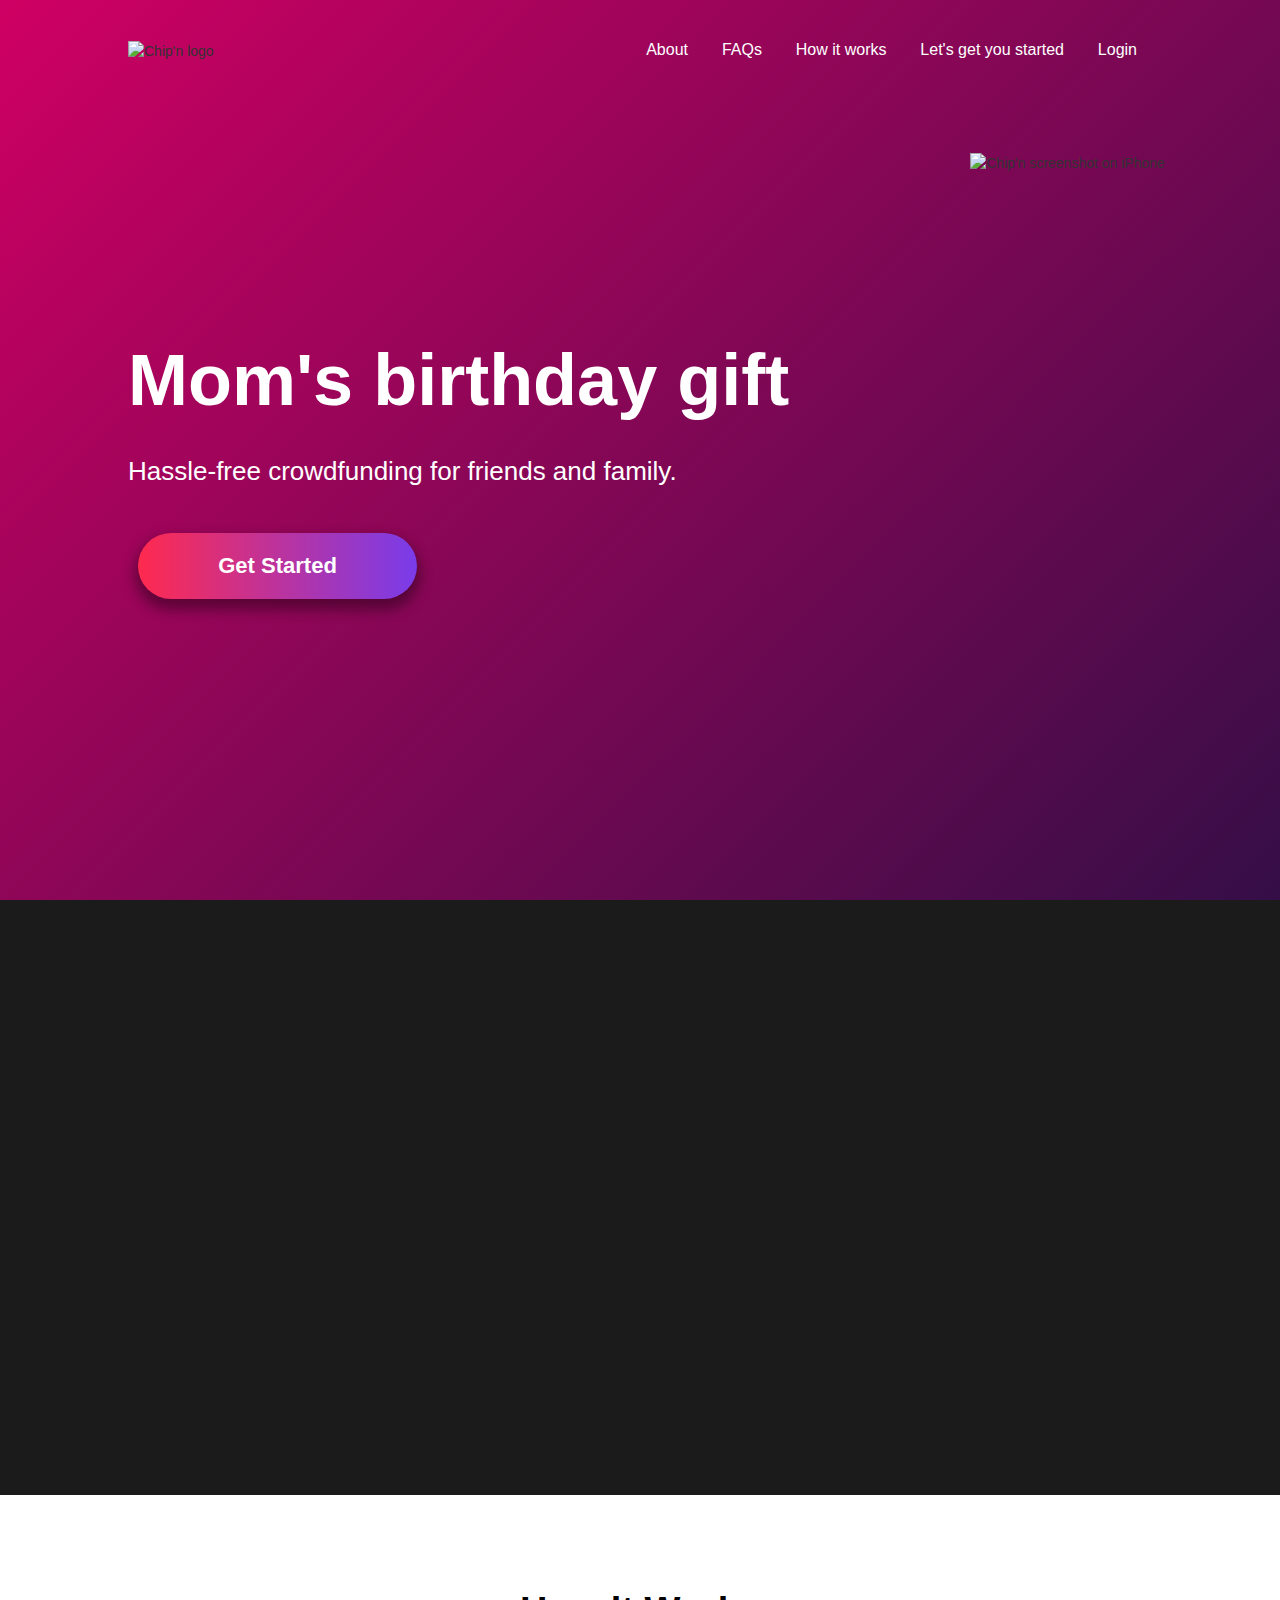
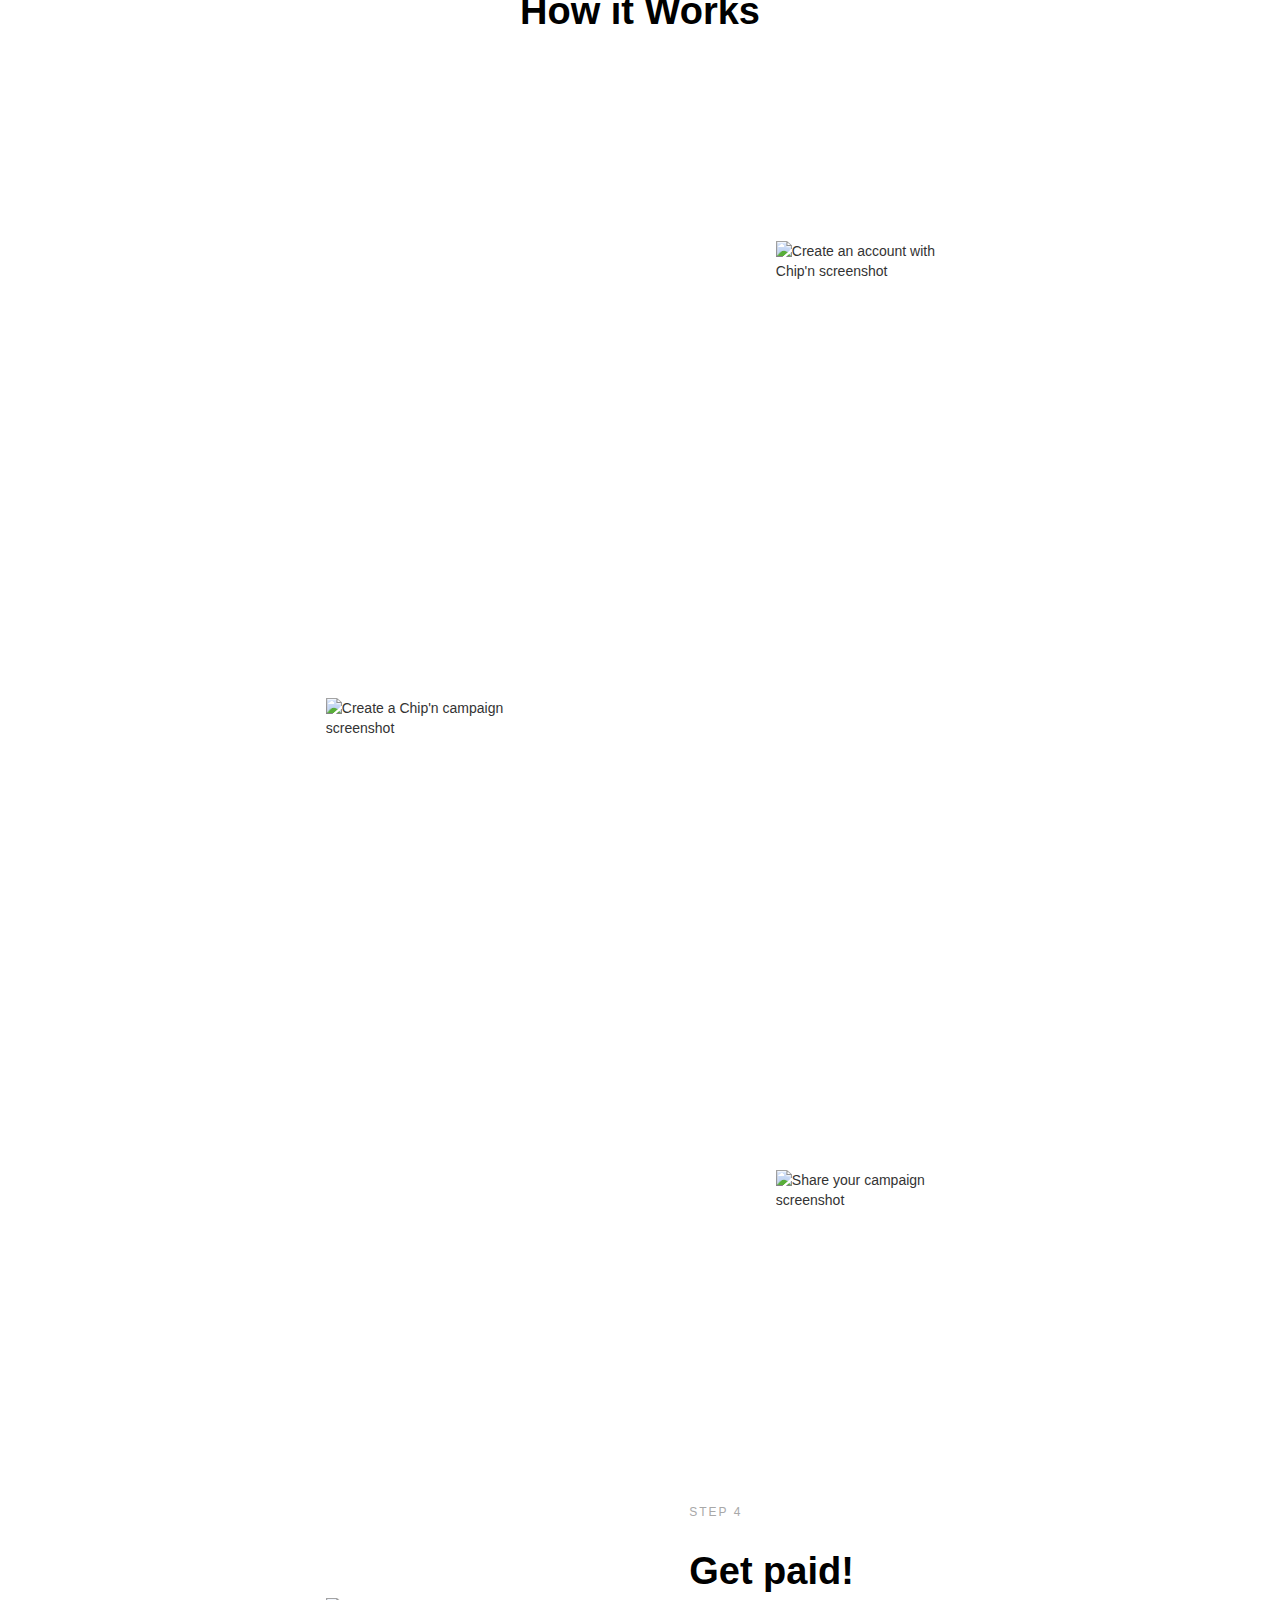
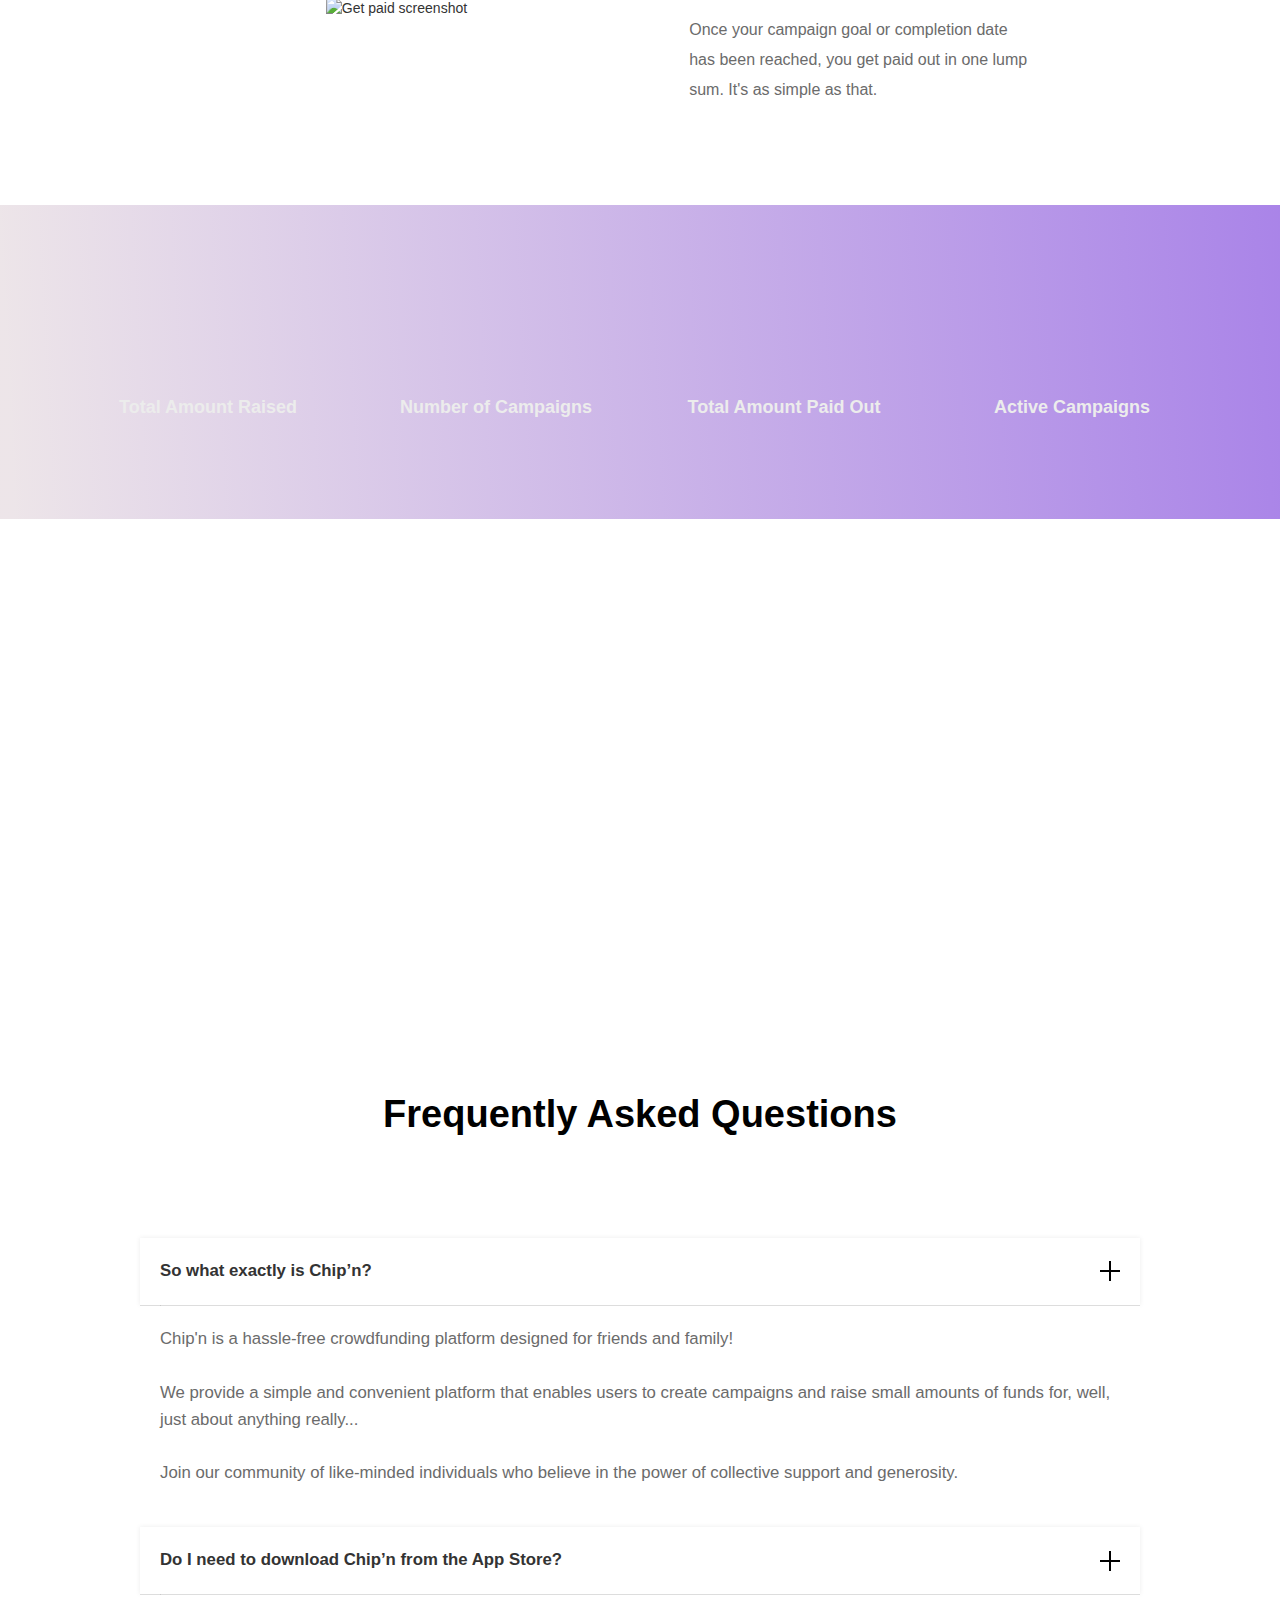
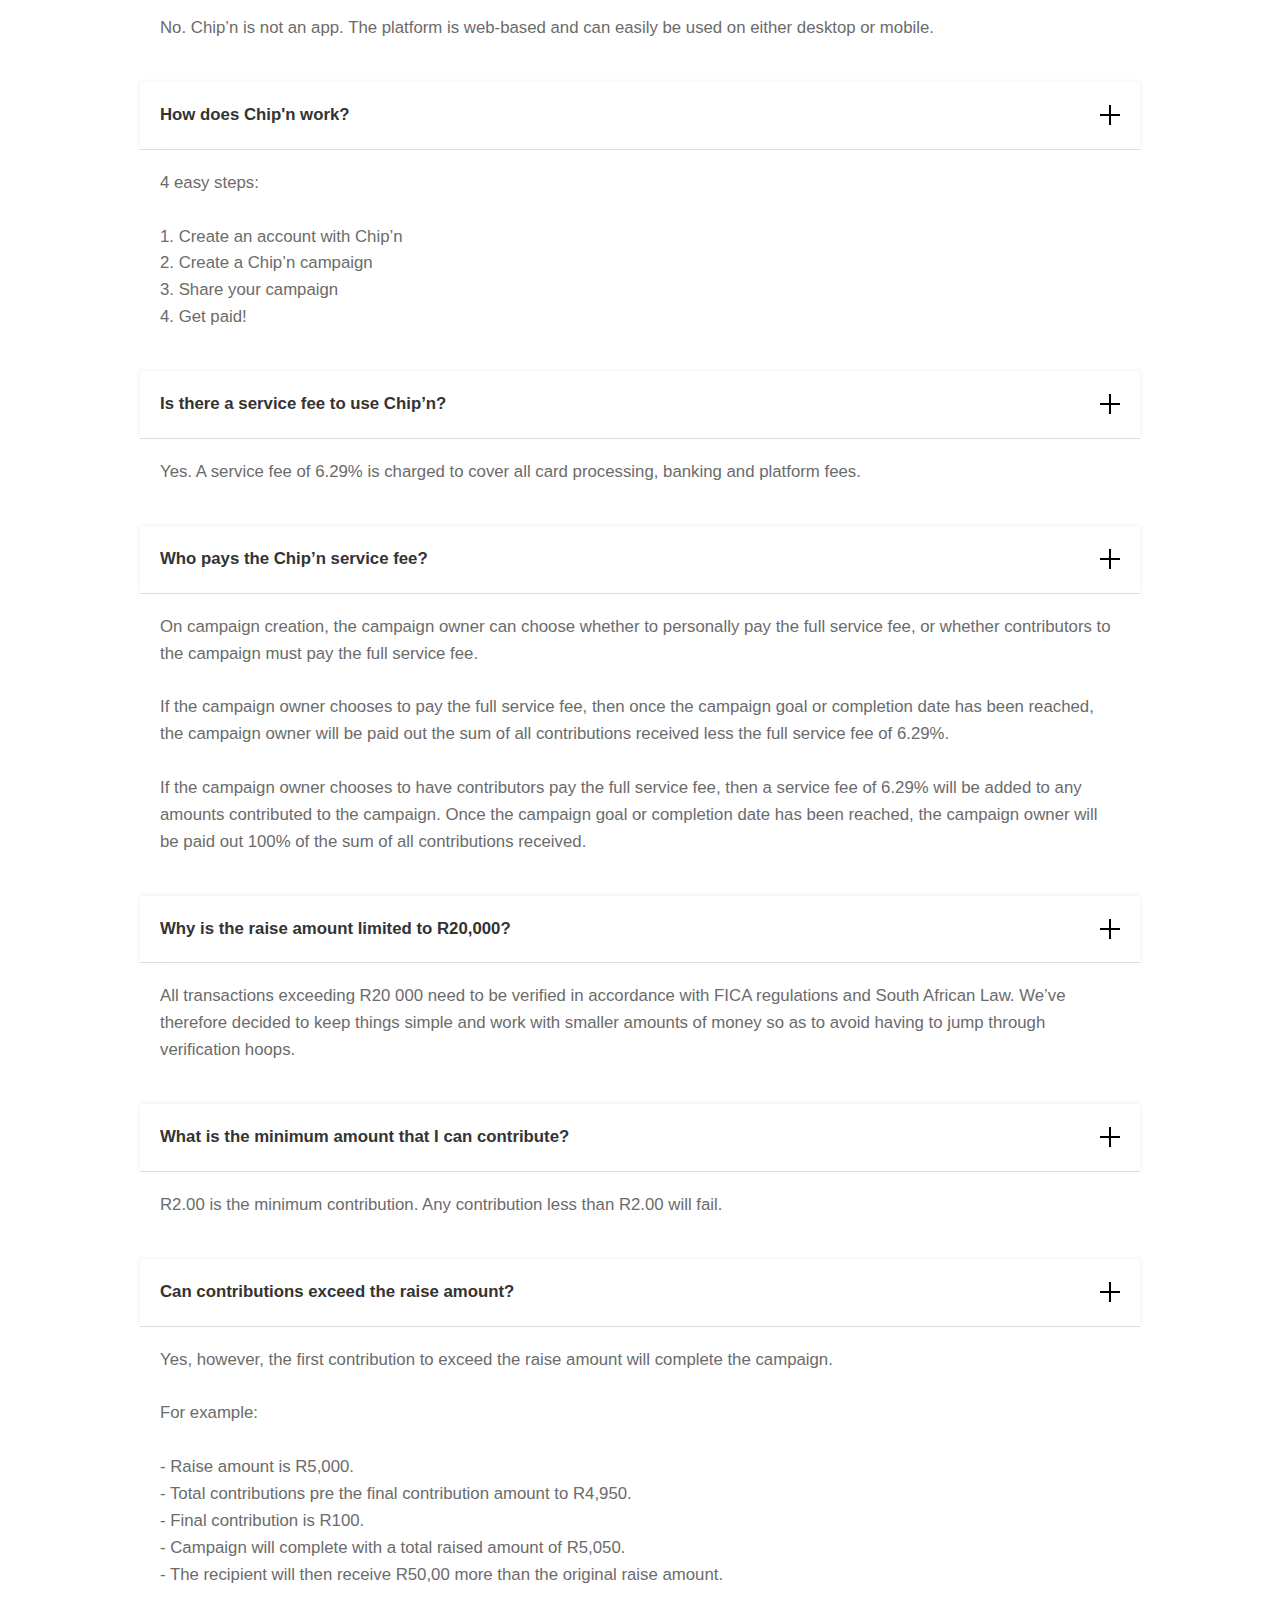
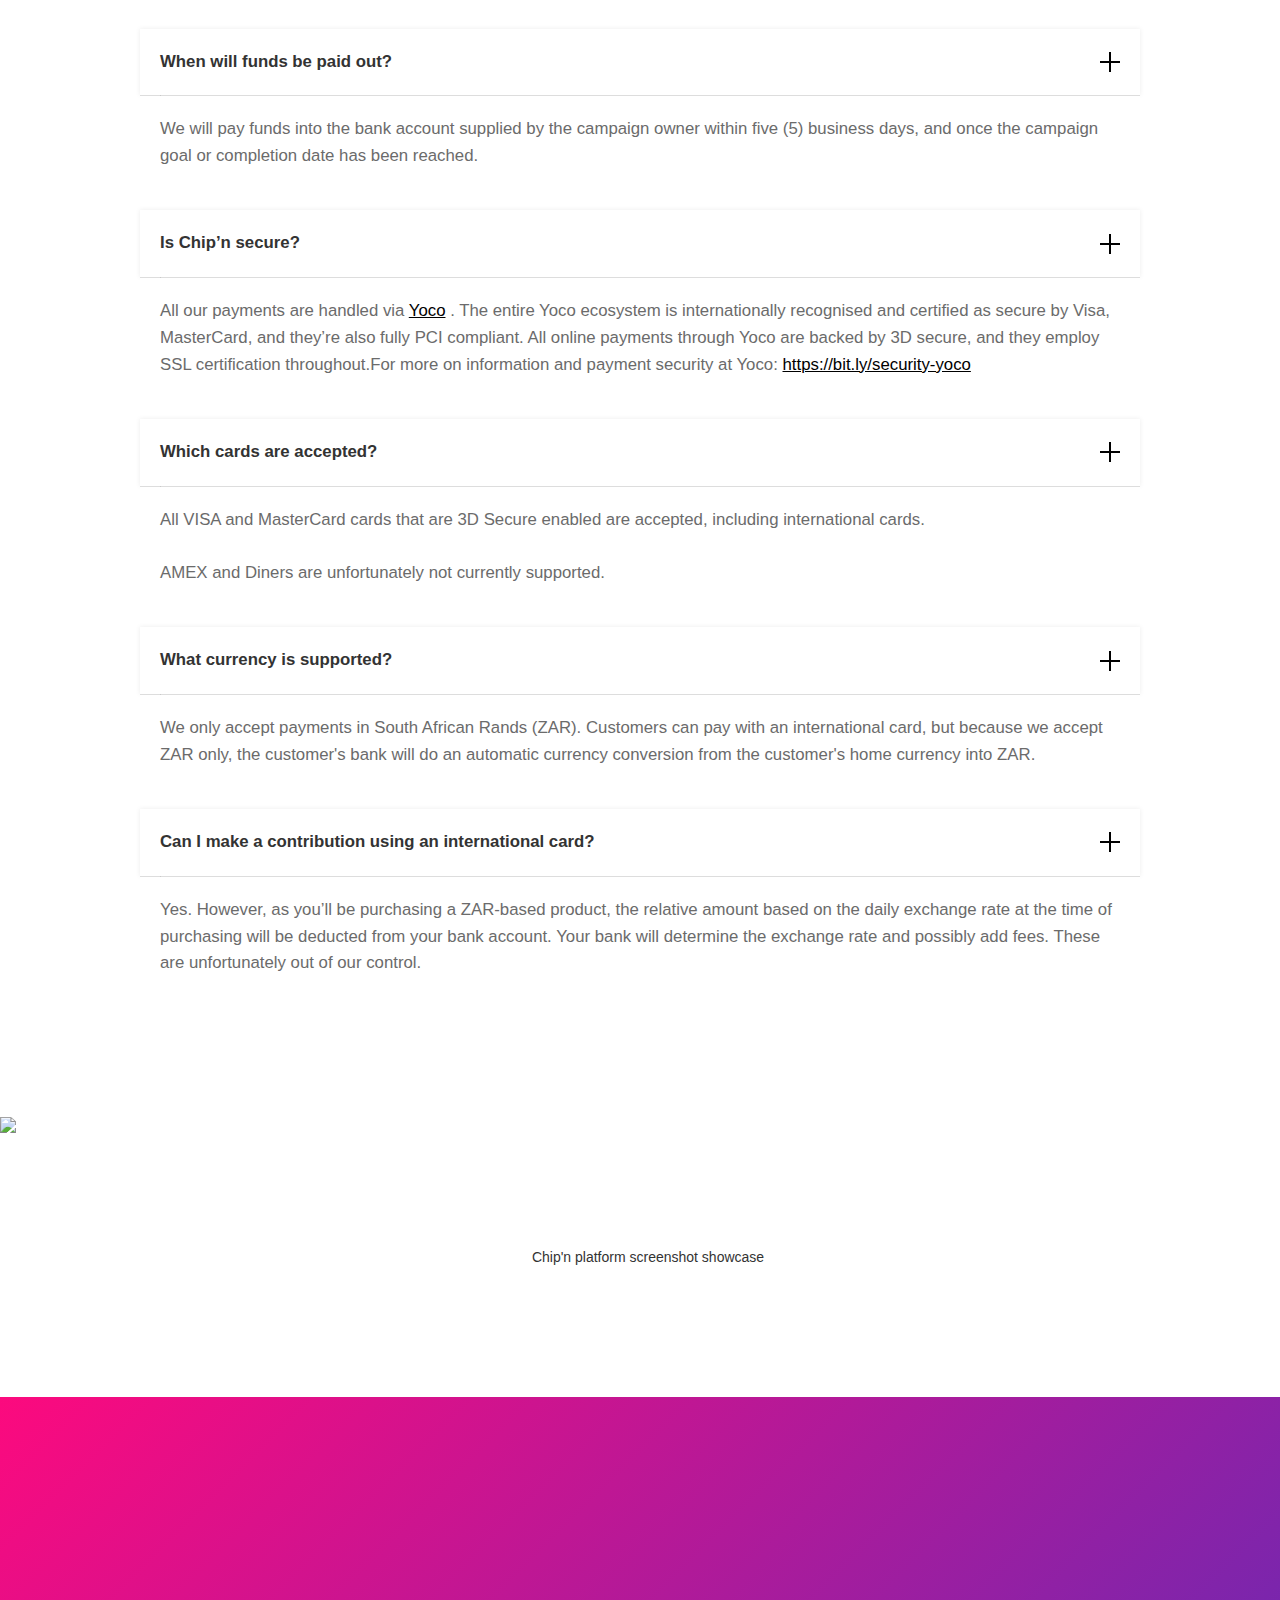
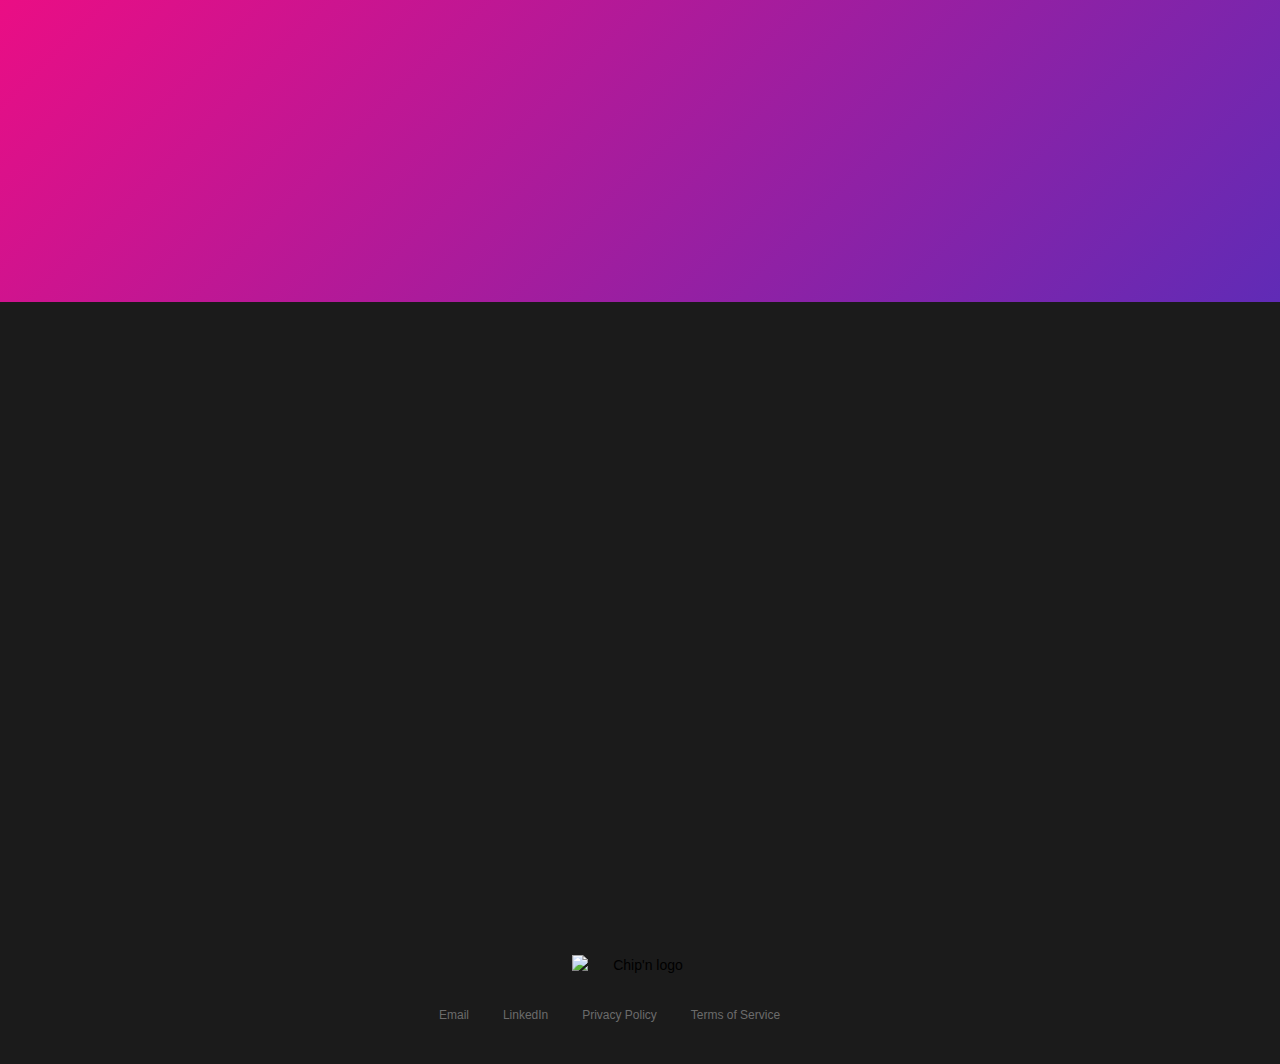
==== commit e22e2c4f: "Update index.html" ====
--- a/index.html
+++ b/index.html
@@ -1,11 +1,11 @@
 <!DOCTYPE html>
-<!-- Last Published: Thu Jun 01 2023 07:42:59 GMT+0000 (Coordinated Universal Time) -->
+<!-- Last Published: Fri Jun 02 2023 07:15:21 GMT+0000 (Coordinated Universal Time) -->
 <html data-wf-domain="chipn-afd557d380cacc8363ca5b88f332fa65.webflow.io" data-wf-page="64783f9fee0f107d3ad0e881" data-wf-site="64783f9fee0f107d3ad0e88c" data-wf-status="1">
 <head>
     <meta charset="utf-8"/>
     <title>Chip'n - Hassle-free crowdfunding for friends and family.</title>
+    <meta content="Chip'n provides a simple and convenient platform that enables users to create campaigns and raise small amounts of funds for, well, just about anything really..." name="description"/>
     <meta content="width=device-width, initial-scale=1" name="viewport"/>
-    <meta name="description" content="Chip'n - Hassle-free crowdfunding for friends and family.">
     <link href="./styles.css" rel="stylesheet" type="text/css"/>
     <link href="https://fonts.googleapis.com" rel="preconnect"/>
     <link href="https://fonts.gstatic.com" rel="preconnect" crossorigin="anonymous"/>
@@ -25,8 +25,8 @@
         ("ontouchstart" in o || o.DocumentTouch && c instanceof DocumentTouch) && (n.className += t + "touch")
     }(window, document);
     </script>
-    <link href="https://uploads-ssl.webflow.com/img/favicon.ico" rel="shortcut icon" type="image/x-icon"/>
-    <link href="https://uploads-ssl.webflow.com/img/webclip.png" rel="apple-touch-icon"/>
+    <link href="https://uploads-ssl.webflow.com/64783f9fee0f107d3ad0e88c/6478538a807470093671e636_Artboard%20%E2%80%93%201.png" rel="shortcut icon" type="image/x-icon"/>
+    <link href="https://uploads-ssl.webflow.com/64783f9fee0f107d3ad0e88c/64785394776d31b426c8d429_Artboard%20%E2%80%93%202.png" rel="apple-touch-icon"/>
 </head>
 <body class="body">
     <div id="popup" style="display:none;opacity:0" class="popup">
@@ -41,7 +41,6 @@
                     <label for="name-2" class="field-label-2">Name</label>
                     <input type="text" class="text-field w-input" maxlength="256" name="name-2" data-name="Name 2" placeholder="Please enter your name" id="name-2" required=""/>
                     <label for="email-4" class="field-label">Email Address</label>
-                    <input type="email" class="text-field-2 w-input" maxlength="256" name="email-3" data-name="Email 3" placeholder="Please enter your email" id="email-3" required=""/>
                     <label for="email-4" class="field-label">Message</label>
                     <input type="text" class="text-field-3 w-input" maxlength="256" name="email-3" data-name="Email 3" placeholder="Feel free to leave us a message" id="email-3"/>
                     <label class="w-checkbox checkbox-field">
@@ -68,20 +67,20 @@
         <div data-collapse="medium" data-animation="default" data-duration="400" data-doc-height="1" data-easing="ease" data-easing2="ease" role="banner" class="nav w-nav">
             <div class="nav-inner">
                 <div class="nav-logo-wrap">
-                    <a href="#" class="brand w-nav-brand">
-                        <img src="https://uploads-ssl.webflow.com/64783f9fee0f107d3ad0e88c/64783f9fee0f107d3ad0e8e6_Group%202071.png" width="120" alt="" class="image-11"/>
+                    <a href="/" aria-current="page" class="brand w-nav-brand w--current">
+                        <img src="https://uploads-ssl.webflow.com/64783f9fee0f107d3ad0e88c/64783f9fee0f107d3ad0e8e6_Group%202071.png" width="120" alt="Chip&#x27;n logo" class="image-11"/>
                     </a>
                 </div>
                 <div class="nav-menu-wrap">
                     <nav role="navigation" class="nav-menu-2 w-nav-menu">
                         <a href="#About" class="nav-link w-nav-link">About</a>
                         <a href="#FAQ" class="nav-link w-nav-link">FAQs</a>
-                        <a href="#How-it-works" class="nav-link w-nav-link">How it Works</a>
+                        <a href="#How-it-works" class="nav-link w-nav-link">How it works</a>
                         <a href="#" data-w-id="1facfda2-a205-6c64-1faf-a5a8147c513f" class="nav-link w-nav-link">Let&#x27;s get you started</a>
                         <a href="https://chipn.netlify.app" class="nav-link w-nav-link">Login</a>
                     </nav>
                     <div class="menu-button w-nav-button">
-                        <div class="menu-icon w-icon-nav-menu"></div>
+                        <img src="https://uploads-ssl.webflow.com/64783f9fee0f107d3ad0e88c/6479921811f453d9dd6e3764_menu%20icon.svg" loading="lazy" width="31" alt=""/>
                     </div>
                 </div>
             </div>
@@ -111,6 +110,9 @@
                         <h2 class="heading-3">Mom&#x27;s birthday gift</h2>
                         <h2 class="heading-3">Beers with the boys</h2>
                         <h2 class="heading-3">The family holiday</h2>
+                        <h2 class="heading-3">That fishing trip</h2>
+                        <h2 class="heading-3">Frankie’s 40th</h2>
+                        <h2 class="heading-3">The school fete</h2>
                         <h2 class="heading-3">Mom&#x27;s birthday gift</h2>
                     </div>
                 </div>
@@ -118,7 +120,7 @@
             <h3 class="hero-subhead">Hassle-free crowdfunding for friends and family.</h3>
             <a href="#" data-w-id="3d944698-d298-e5fd-432a-93588a59ae9e" class="button w-button">Get Started</a>
         </div>
-        <img src="https://uploads-ssl.webflow.com/64783f9fee0f107d3ad0e88c/64783f9fee0f107d3ad0e8e8_Chipn%20ScreenShot.png" sizes="(max-width: 991px) 100vw, 631.984375px" srcset="https://uploads-ssl.webflow.com/64783f9fee0f107d3ad0e88c/64783f9fee0f107d3ad0e8e8_Chipn%2520ScreenShot-p-500.png 500w, https://uploads-ssl.webflow.com/64783f9fee0f107d3ad0e88c/64783f9fee0f107d3ad0e8e8_Chipn%2520ScreenShot-p-800.png 800w, https://uploads-ssl.webflow.com/64783f9fee0f107d3ad0e88c/64783f9fee0f107d3ad0e8e8_Chipn%20ScreenShot.png 1018w" alt="" class="hero-image"/>
+        <img src="https://uploads-ssl.webflow.com/64783f9fee0f107d3ad0e88c/64783f9fee0f107d3ad0e8e8_Chipn%20ScreenShot.png" sizes="(max-width: 991px) 100vw, 631.984375px" srcset="https://uploads-ssl.webflow.com/64783f9fee0f107d3ad0e88c/64783f9fee0f107d3ad0e8e8_Chipn%2520ScreenShot-p-500.png 500w, https://uploads-ssl.webflow.com/64783f9fee0f107d3ad0e88c/64783f9fee0f107d3ad0e8e8_Chipn%2520ScreenShot-p-800.png 800w, https://uploads-ssl.webflow.com/64783f9fee0f107d3ad0e88c/64783f9fee0f107d3ad0e8e8_Chipn%20ScreenShot.png 1018w" alt="Chip&#x27;n screenshot on iPhone" class="hero-image"/>
     </div>
     <div id="about" class="section wide img wf-section">
         <div data-w-id="b126983d-9126-fc06-c81d-1318685e2add" style="-webkit-transform:translate3d(0, 40PX, 0) scale3d(1, 1, 1) rotateX(0) rotateY(0) rotateZ(0) skew(0, 0);-moz-transform:translate3d(0, 40PX, 0) scale3d(1, 1, 1) rotateX(0) rotateY(0) rotateZ(0) skew(0, 0);-ms-transform:translate3d(0, 40PX, 0) scale3d(1, 1, 1) rotateX(0) rotateY(0) rotateZ(0) skew(0, 0);transform:translate3d(0, 40PX, 0) scale3d(1, 1, 1) rotateX(0) rotateY(0) rotateZ(0) skew(0, 0);opacity:0" class="wrap">
@@ -145,7 +147,7 @@
                 <p>Provide us with a few personal details to get you started.</p>
             </div>
             <div class="feature-image">
-                <img src="https://uploads-ssl.webflow.com/64783f9fee0f107d3ad0e88c/64783f9fee0f107d3ad0e8ec_1.png" width="341" sizes="(max-width: 479px) 72vw, 16vw" srcset="https://uploads-ssl.webflow.com/64783f9fee0f107d3ad0e88c/64783f9fee0f107d3ad0e8ec_1-p-500.png 500w, https://uploads-ssl.webflow.com/64783f9fee0f107d3ad0e88c/64783f9fee0f107d3ad0e8ec_1-p-800.png 800w, https://uploads-ssl.webflow.com/64783f9fee0f107d3ad0e88c/64783f9fee0f107d3ad0e8ec_1.png 1044w" alt="" class="image-2"/>
+                <img src="https://uploads-ssl.webflow.com/64783f9fee0f107d3ad0e88c/64783f9fee0f107d3ad0e8ec_1.png" width="341" sizes="(max-width: 479px) 72vw, 16vw" srcset="https://uploads-ssl.webflow.com/64783f9fee0f107d3ad0e88c/64783f9fee0f107d3ad0e8ec_1-p-500.png 500w, https://uploads-ssl.webflow.com/64783f9fee0f107d3ad0e88c/64783f9fee0f107d3ad0e8ec_1-p-800.png 800w, https://uploads-ssl.webflow.com/64783f9fee0f107d3ad0e88c/64783f9fee0f107d3ad0e8ec_1.png 1044w" alt="Create an account with Chip&#x27;n screenshot" class="image-2"/>
             </div>
         </div>
         <div class="feature-wrap reverse">
@@ -155,7 +157,7 @@
                 <p>Give your campaign a name, set a goal amount and duration. Write a personalised message that tells your family and friends what your campaign is about, and why you’d like for them to contribute.</p>
             </div>
             <div class="feature-image">
-                <img src="https://uploads-ssl.webflow.com/64783f9fee0f107d3ad0e88c/64783f9fee0f107d3ad0e8ed_4.png" width="386" sizes="(max-width: 479px) 72vw, 16vw" srcset="https://uploads-ssl.webflow.com/64783f9fee0f107d3ad0e88c/64783f9fee0f107d3ad0e8ed_4-p-500.png 500w, https://uploads-ssl.webflow.com/64783f9fee0f107d3ad0e88c/64783f9fee0f107d3ad0e8ed_4-p-800.png 800w, https://uploads-ssl.webflow.com/64783f9fee0f107d3ad0e88c/64783f9fee0f107d3ad0e8ed_4.png 1041w" alt="" class="image-2"/>
+                <img src="https://uploads-ssl.webflow.com/64783f9fee0f107d3ad0e88c/64783f9fee0f107d3ad0e8ed_4.png" width="386" sizes="(max-width: 479px) 72vw, 16vw" srcset="https://uploads-ssl.webflow.com/64783f9fee0f107d3ad0e88c/64783f9fee0f107d3ad0e8ed_4-p-500.png 500w, https://uploads-ssl.webflow.com/64783f9fee0f107d3ad0e88c/64783f9fee0f107d3ad0e8ed_4-p-800.png 800w, https://uploads-ssl.webflow.com/64783f9fee0f107d3ad0e88c/64783f9fee0f107d3ad0e8ed_4.png 1041w" alt="Create a Chip&#x27;n campaign screenshot" class="image-2"/>
             </div>
         </div>
         <div class="feature-wrap">
@@ -165,7 +167,7 @@
                 <p>Share your campaign link with your network via WhatsApp, Telegram, Email, Facebook - or in whichever way you wish!</p>
             </div>
             <div class="feature-image">
-                <img src="https://uploads-ssl.webflow.com/64783f9fee0f107d3ad0e88c/64783f9fee0f107d3ad0e8f5_Untitled%201.png" width="341" sizes="(max-width: 479px) 72vw, 16vw" srcset="https://uploads-ssl.webflow.com/64783f9fee0f107d3ad0e88c/64783f9fee0f107d3ad0e8f5_Untitled%25201-p-500.png 500w, https://uploads-ssl.webflow.com/64783f9fee0f107d3ad0e88c/64783f9fee0f107d3ad0e8f5_Untitled%25201-p-800.png 800w, https://uploads-ssl.webflow.com/64783f9fee0f107d3ad0e88c/64783f9fee0f107d3ad0e8f5_Untitled%201.png 1018w" alt="" class="image-2"/>
+                <img src="https://uploads-ssl.webflow.com/64783f9fee0f107d3ad0e88c/64783f9fee0f107d3ad0e8f5_Untitled%201.png" width="341" sizes="(max-width: 479px) 72vw, 16vw" srcset="https://uploads-ssl.webflow.com/64783f9fee0f107d3ad0e88c/64783f9fee0f107d3ad0e8f5_Untitled%25201-p-500.png 500w, https://uploads-ssl.webflow.com/64783f9fee0f107d3ad0e88c/64783f9fee0f107d3ad0e8f5_Untitled%25201-p-800.png 800w, https://uploads-ssl.webflow.com/64783f9fee0f107d3ad0e88c/64783f9fee0f107d3ad0e8f5_Untitled%201.png 1018w" alt="Share your campaign screenshot" class="image-2"/>
             </div>
         </div>
         <div class="feature-wrap reverse">
@@ -175,7 +177,7 @@
                 <p>Once your campaign goal or completion date has been reached, you get paid out in one lump sum. It&#x27;s as simple as that.</p>
             </div>
             <div class="feature-image">
-                <img src="https://uploads-ssl.webflow.com/64783f9fee0f107d3ad0e88c/64783f9fee0f107d3ad0e8ef_Untitled.png" width="386" sizes="(max-width: 479px) 72vw, 16vw" srcset="https://uploads-ssl.webflow.com/64783f9fee0f107d3ad0e88c/64783f9fee0f107d3ad0e8ef_Untitled-p-500.png 500w, https://uploads-ssl.webflow.com/64783f9fee0f107d3ad0e88c/64783f9fee0f107d3ad0e8ef_Untitled-p-800.png 800w, https://uploads-ssl.webflow.com/64783f9fee0f107d3ad0e88c/64783f9fee0f107d3ad0e8ef_Untitled.png 1022w" alt="" class="image-2"/>
+                <img src="https://uploads-ssl.webflow.com/64783f9fee0f107d3ad0e88c/64783f9fee0f107d3ad0e8ef_Untitled.png" width="386" sizes="(max-width: 479px) 72vw, 16vw" srcset="https://uploads-ssl.webflow.com/64783f9fee0f107d3ad0e88c/64783f9fee0f107d3ad0e8ef_Untitled-p-500.png 500w, https://uploads-ssl.webflow.com/64783f9fee0f107d3ad0e88c/64783f9fee0f107d3ad0e8ef_Untitled-p-800.png 800w, https://uploads-ssl.webflow.com/64783f9fee0f107d3ad0e88c/64783f9fee0f107d3ad0e8ef_Untitled.png 1022w" alt="Get paid screenshot" class="image-2"/>
             </div>
         </div>
     </div>
@@ -205,17 +207,17 @@
                 <div class="slide w-slide">
                     <div class="quote-wrap">
                         <img src="https://uploads-ssl.webflow.com/64783f9fee0f107d3ad0e88c/64783f9fee0f107d3ad0e8e1_quotation.svg" width="58" alt="" class="quote-icon"/>
-                        <h3>
-                            <em>I am so technically challenged, yet I found this platform so easy to use! No “pilots license” required here. Great concept as well. I did not know what to give a friend for his birthday, so put together a group and we all “chipped” in. He can now afford to buy that special gift for himself and not land up with another photo frame. I would highly recommend this platform!</em>
+                        <h3 class="heading-14">
+                            <em class="italic-text">I am so technically challenged, yet I found this platform so easy to use! No “pilots license” required here. Great concept as well. I did not know what to give a friend for his birthday, so put together a group and we all “chipped” in. He can now afford to buy that special gift for himself and not land up with another photo frame. I would highly recommend this platform!</em>
                         </h3>
                         <div class="quote-attribution">
                             <div class="quote-dash"></div>
                             <p>
-                                <em>Jules, </em>
+                                <em class="italic-text-3">Jules, </em>
                             </p>
                             <p>
                                 <strong>
-                                    <em>Koringberg</em>
+                                    <em class="italic-text-2"> Koringberg</em>
                                 </strong>
                             </p>
                         </div>
@@ -224,22 +226,22 @@
                 <div class="w-slide">
                     <div class="quote-wrap">
                         <img src="https://uploads-ssl.webflow.com/64783f9fee0f107d3ad0e88c/64783f9fee0f107d3ad0e8e1_quotation.svg" width="58" alt="" class="quote-icon"/>
-                        <h3>We used Chip'n for my son's birthday present. We created a campaign and shared it on our family WhatsApp group. It was smart and so easy to use, and my son so enjoyed the interactive process - what a pleasure! I will definitely use it again!</h3>
+                        <h3 class="heading-13">We used Chip&#x27;n for my son&#x27;s birthday present. We created a campaign and shared it on our family WhatsApp group. It was smart and so easy to use, and my son so enjoyed the interactive process - what a pleasure! I will definitely use it again!</h3>
                         <div class="quote-attribution">
                             <div class="quote-dash"></div>
-                            <p><em>Dani, </em></p>
+                            <p>Dani, </p>
                             <p>
-                                <strong>Rondebosch</strong>
+                                <strong class="bold-text-20"> Rondebosch</strong>
                             </p>
                         </div>
                     </div>
                 </div>
             </div>
             <div class="left-arrow w-slider-arrow-left">
-                <div class="slider-arrow w-icon-slider-left"></div>
+                <img src="https://uploads-ssl.webflow.com/64783f9fee0f107d3ad0e88c/647993f9dc4a96164ed31b51_Arrow%20left.svg" loading="lazy" alt="" class="image-12-copy"/>
             </div>
             <div class="right-arrow w-slider-arrow-right">
-                <div class="slider-arrow w-icon-slider-right"></div>
+                <img src="https://uploads-ssl.webflow.com/64783f9fee0f107d3ad0e88c/64799532be747c23d03cc1ab_Arrow%20right.svg" loading="lazy" alt="" class="image-12"/>
             </div>
             <div class="slide-nav w-slider-nav w-slider-nav-invert w-round"></div>
         </div>
@@ -603,7 +605,7 @@
         </div>
     </div>
     <div class="bottom-image-wrap">
-        <img src="https://uploads-ssl.webflow.com/64783f9fee0f107d3ad0e88c/64783f9fee0f107d3ad0e8eb_Website%20phone%20image.png" width="2265" sizes="(max-width: 2500px) 100vw, 2500px" srcset="https://uploads-ssl.webflow.com/64783f9fee0f107d3ad0e88c/64783f9fee0f107d3ad0e8eb_Website%2520phone%2520image-p-500.png 500w, https://uploads-ssl.webflow.com/64783f9fee0f107d3ad0e88c/64783f9fee0f107d3ad0e8eb_Website%2520phone%2520image-p-800.png 800w, https://uploads-ssl.webflow.com/64783f9fee0f107d3ad0e88c/64783f9fee0f107d3ad0e8eb_Website%2520phone%2520image-p-1080.png 1080w, https://uploads-ssl.webflow.com/64783f9fee0f107d3ad0e88c/64783f9fee0f107d3ad0e8eb_Website%2520phone%2520image-p-1600.png 1600w, https://uploads-ssl.webflow.com/64783f9fee0f107d3ad0e88c/64783f9fee0f107d3ad0e8eb_Website%2520phone%2520image-p-2000.png 2000w, https://uploads-ssl.webflow.com/64783f9fee0f107d3ad0e88c/64783f9fee0f107d3ad0e8eb_Website%20phone%20image.png 2500w" alt="" class="image-6"/>
+        <img src="https://uploads-ssl.webflow.com/64783f9fee0f107d3ad0e88c/64783f9fee0f107d3ad0e8eb_Website%20phone%20image.png" width="2265" sizes="(max-width: 2500px) 100vw, 2500px" srcset="https://uploads-ssl.webflow.com/64783f9fee0f107d3ad0e88c/64783f9fee0f107d3ad0e8eb_Website%2520phone%2520image-p-500.png 500w, https://uploads-ssl.webflow.com/64783f9fee0f107d3ad0e88c/64783f9fee0f107d3ad0e8eb_Website%2520phone%2520image-p-800.png 800w, https://uploads-ssl.webflow.com/64783f9fee0f107d3ad0e88c/64783f9fee0f107d3ad0e8eb_Website%2520phone%2520image-p-1080.png 1080w, https://uploads-ssl.webflow.com/64783f9fee0f107d3ad0e88c/64783f9fee0f107d3ad0e8eb_Website%2520phone%2520image-p-1600.png 1600w, https://uploads-ssl.webflow.com/64783f9fee0f107d3ad0e88c/64783f9fee0f107d3ad0e8eb_Website%2520phone%2520image-p-2000.png 2000w, https://uploads-ssl.webflow.com/64783f9fee0f107d3ad0e88c/64783f9fee0f107d3ad0e8eb_Website%20phone%20image.png 2500w" alt="Chip&#x27;n platform screenshot showcase" class="image-6"/>
     </div>
     <div id="download" class="section wide purple wf-section">
         <div data-w-id="376e2a1f-ec70-0dab-11ea-b1863101e37b" style="-webkit-transform:translate3d(0, 40PX, 0) scale3d(1, 1, 1) rotateX(0) rotateY(0) rotateZ(0) skew(0, 0);-moz-transform:translate3d(0, 40PX, 0) scale3d(1, 1, 1) rotateX(0) rotateY(0) rotateZ(0) skew(0, 0);-ms-transform:translate3d(0, 40PX, 0) scale3d(1, 1, 1) rotateX(0) rotateY(0) rotateZ(0) skew(0, 0);transform:translate3d(0, 40PX, 0) scale3d(1, 1, 1) rotateX(0) rotateY(0) rotateZ(0) skew(0, 0);opacity:0" class="wrap">
@@ -645,7 +647,7 @@
     <div class="footer wf-section">
         <div class="wrap">
             <a href="#Header" class="w-inline-block">
-                <img src="https://uploads-ssl.webflow.com/64783f9fee0f107d3ad0e88c/64783f9fee0f107d3ad0e8e6_Group%202071.png" width="136" alt=""/>
+                <img src="https://uploads-ssl.webflow.com/64783f9fee0f107d3ad0e88c/64783f9fee0f107d3ad0e8e6_Group%202071.png" width="136" alt="Chip&#x27;n logo"/>
             </a>
             <div class="footer-list">
                 <a href="mailto:support@chipn.co.za?subject=Chip&#x27;n%20Website%20Enquiry%20" class="footer-link">Email</a>
@@ -653,7 +655,7 @@
                 <a href="./privacy-policy-terms-of-service.html" target="_blank" class="footer-link">Privacy Policy</a>
                 <a href="./privacy-policy-terms-of-service.html" target="_blank" class="footer-link">Terms of Service</a>
                 <a href="https://www.yoco.com" target="_blank" class="w-inline-block">
-                    <img src="https://uploads-ssl.webflow.com/64783f9fee0f107d3ad0e88c/64783f9fee0f107d3ad0e8f9_yoco-logo-vector.svg" loading="lazy" width="47" alt="" class="image-10"/>
+                    <img src="https://uploads-ssl.webflow.com/64783f9fee0f107d3ad0e88c/64783f9fee0f107d3ad0e8f9_yoco-logo-vector.svg" loading="lazy" width="47" alt="Yoco logo" class="image-10"/>
                 </a>
             </div>
         </div>
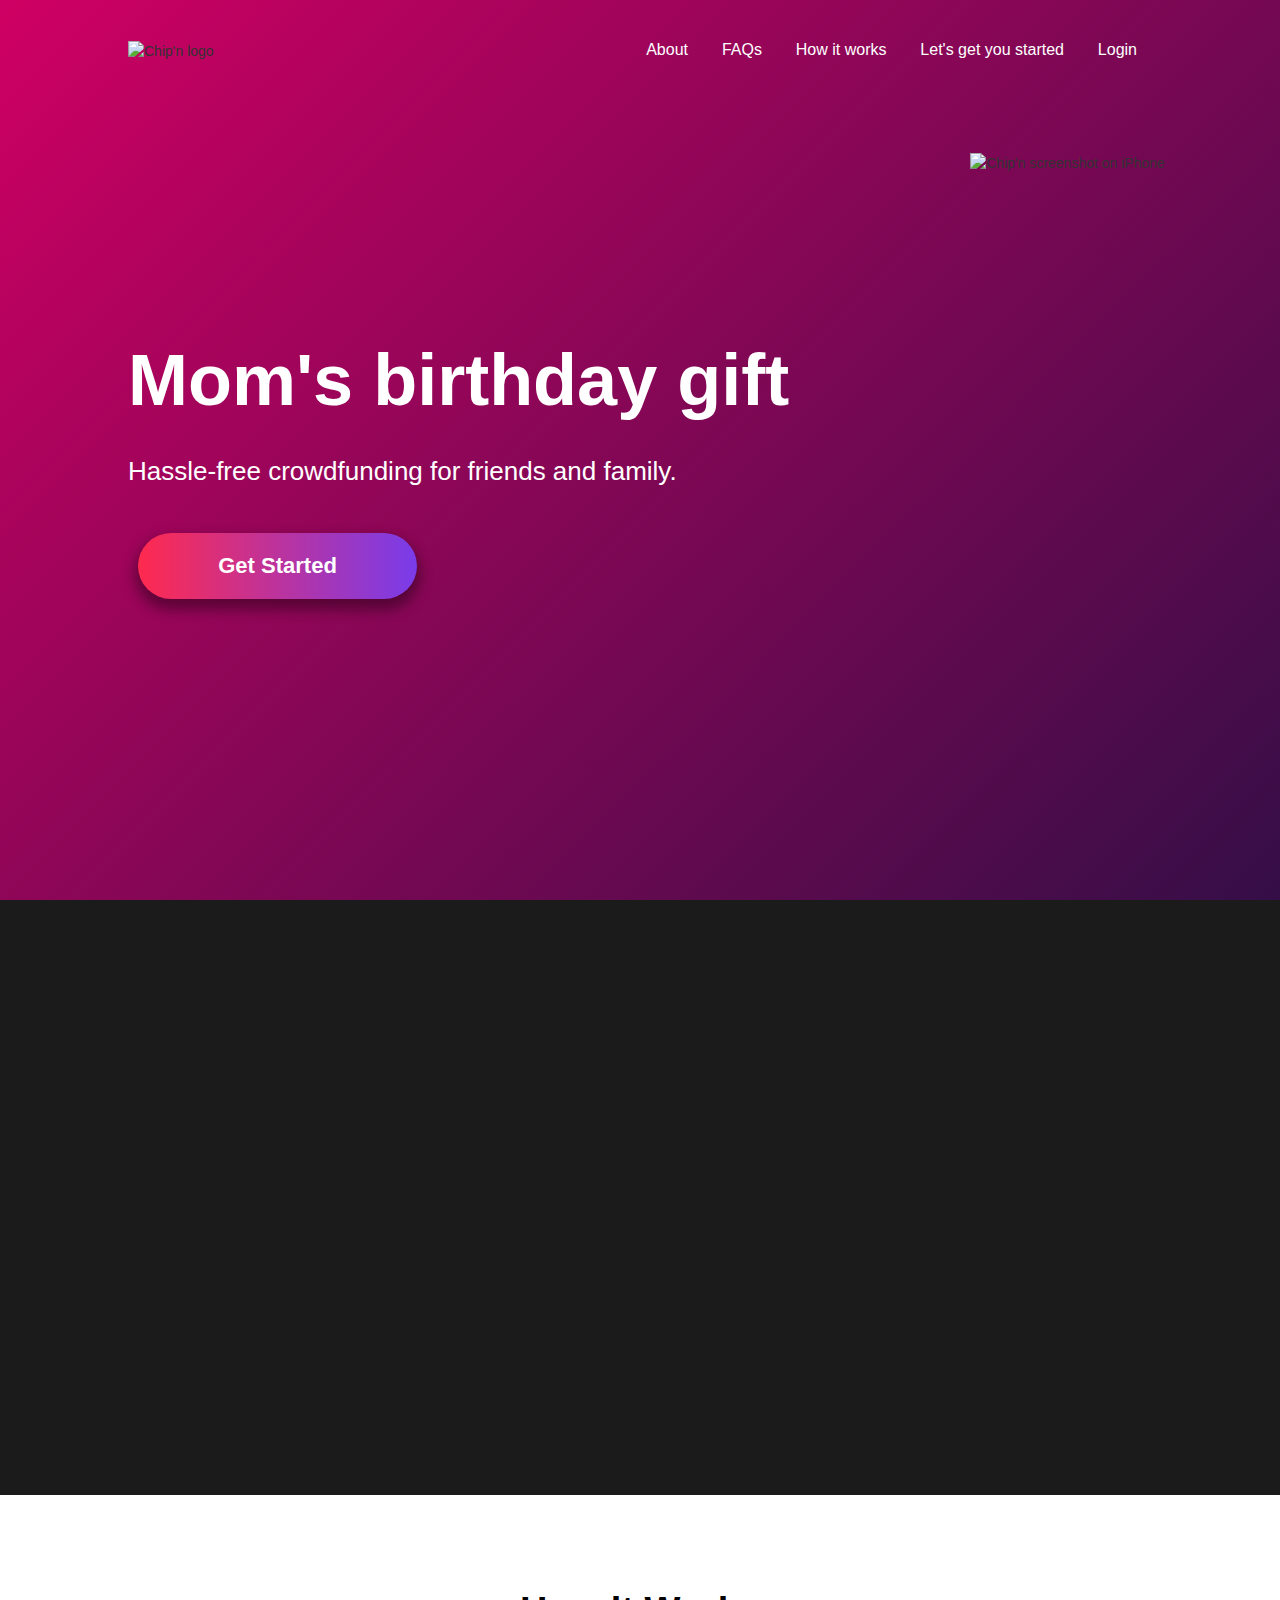
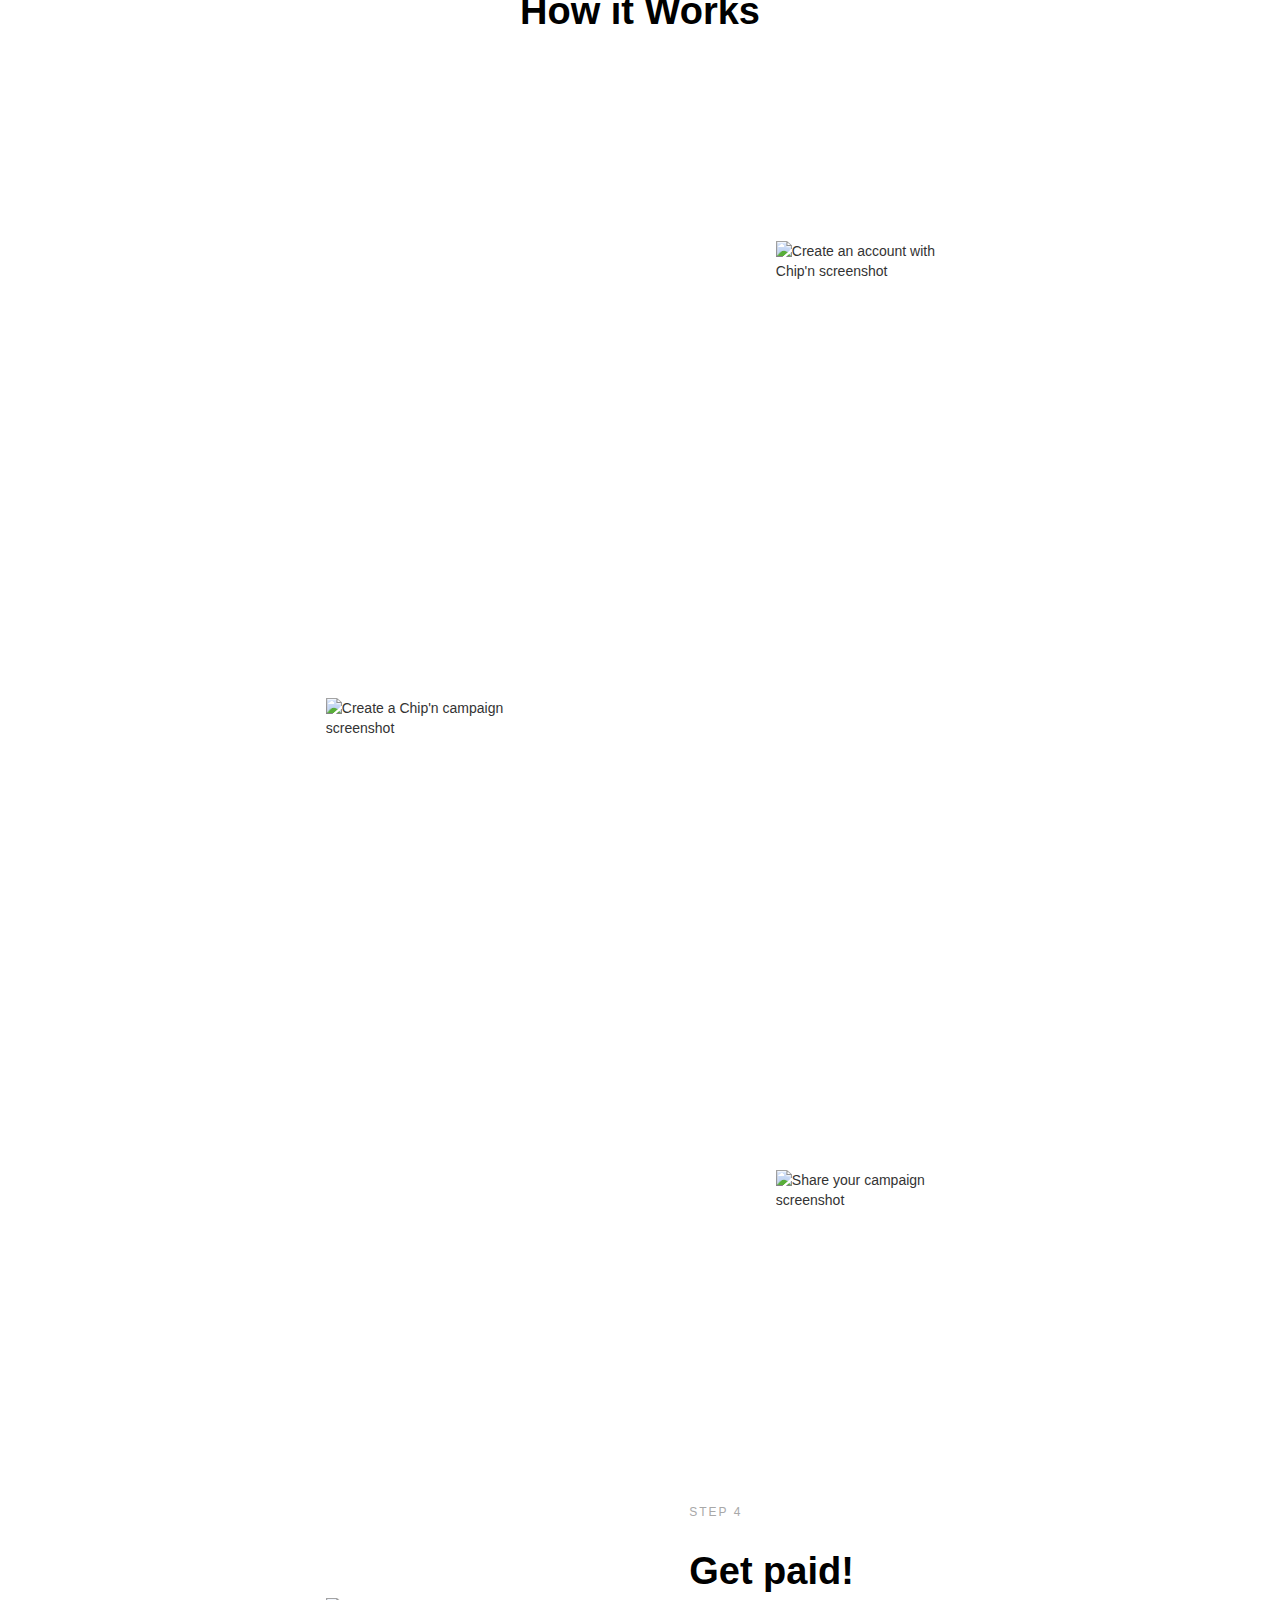
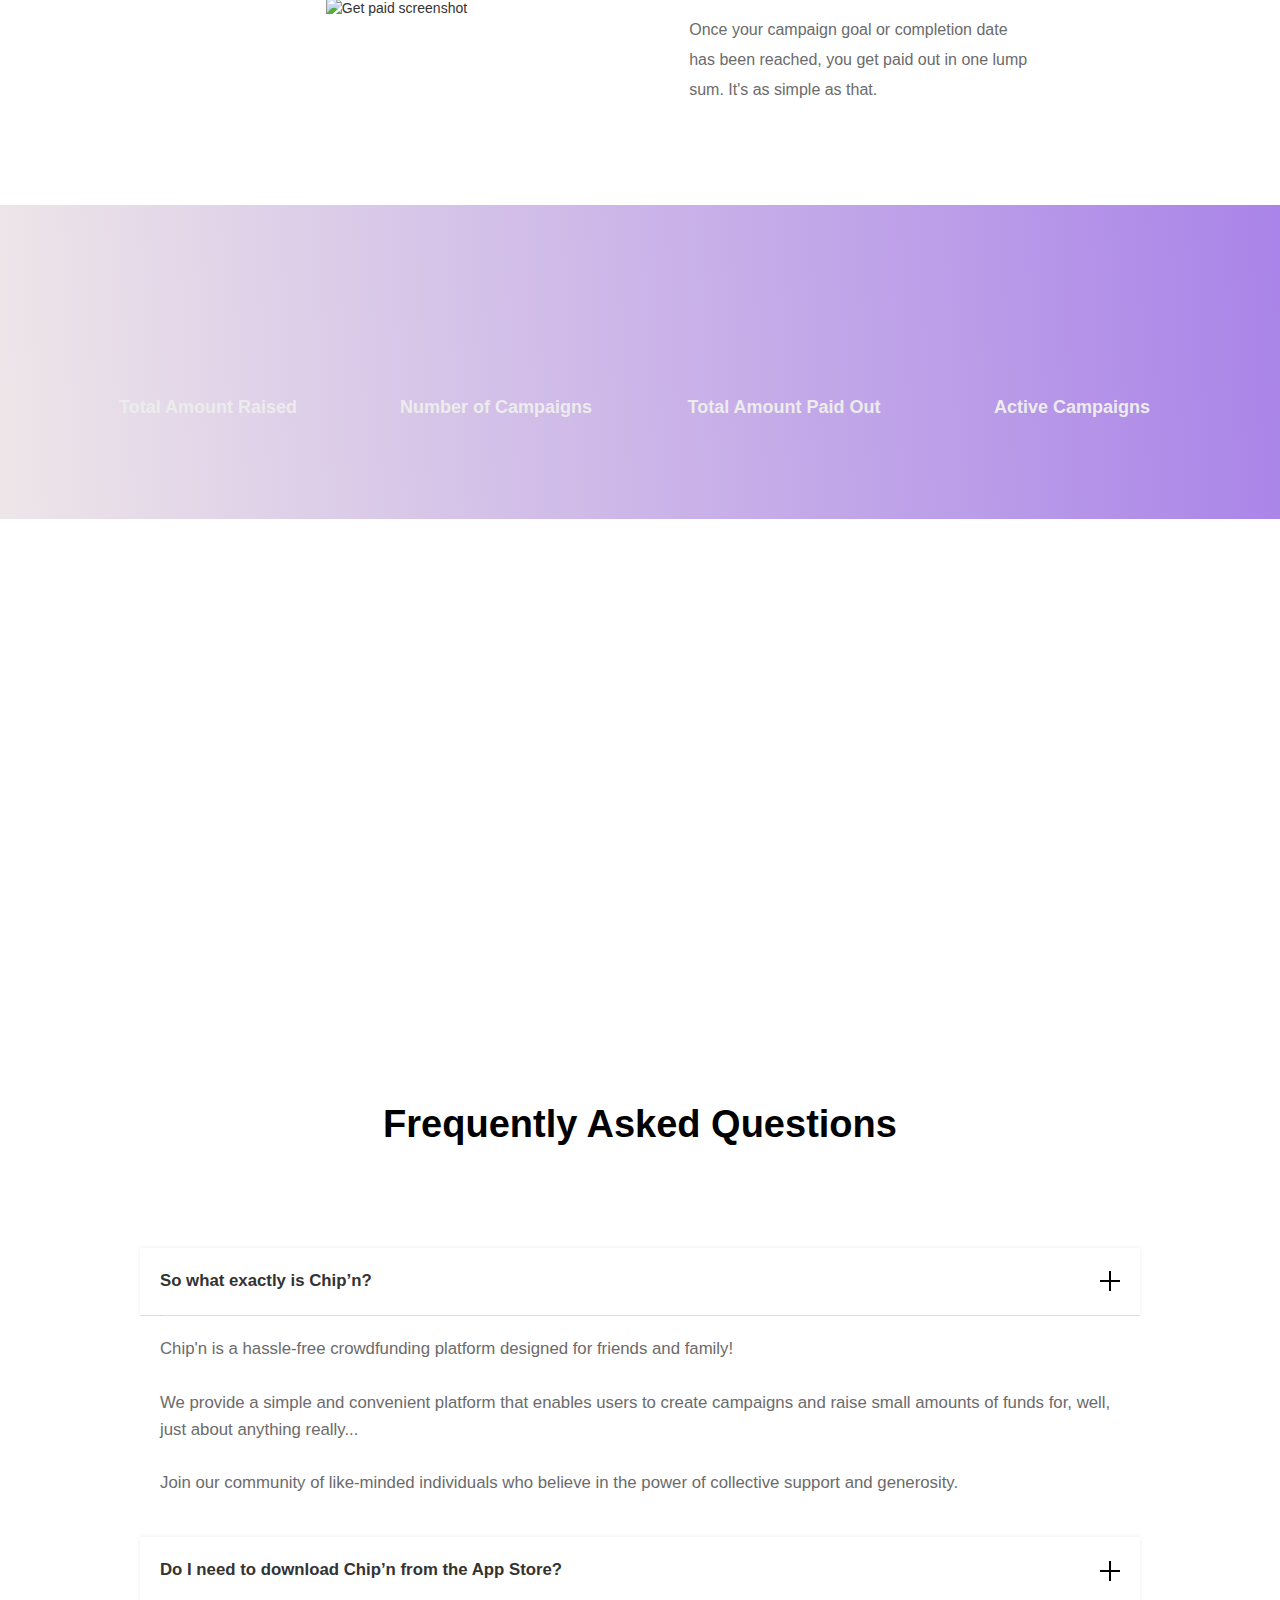
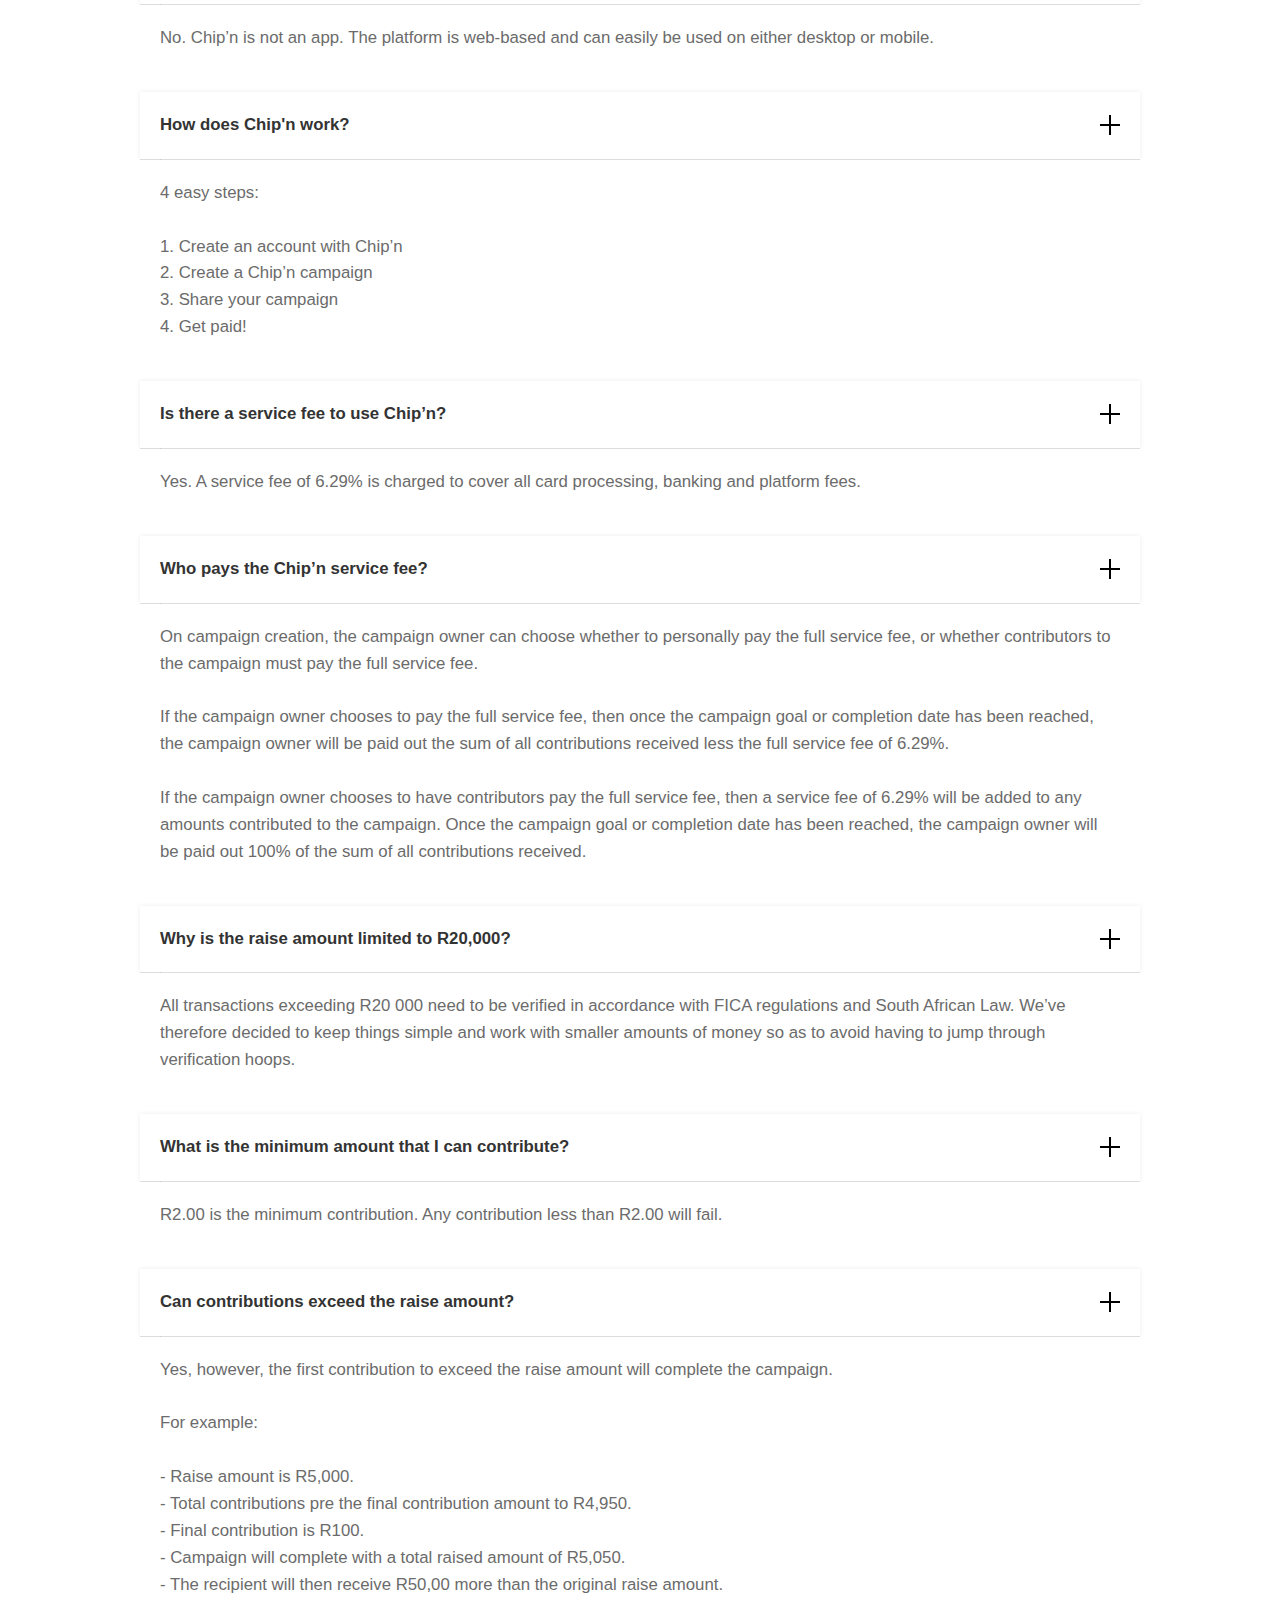
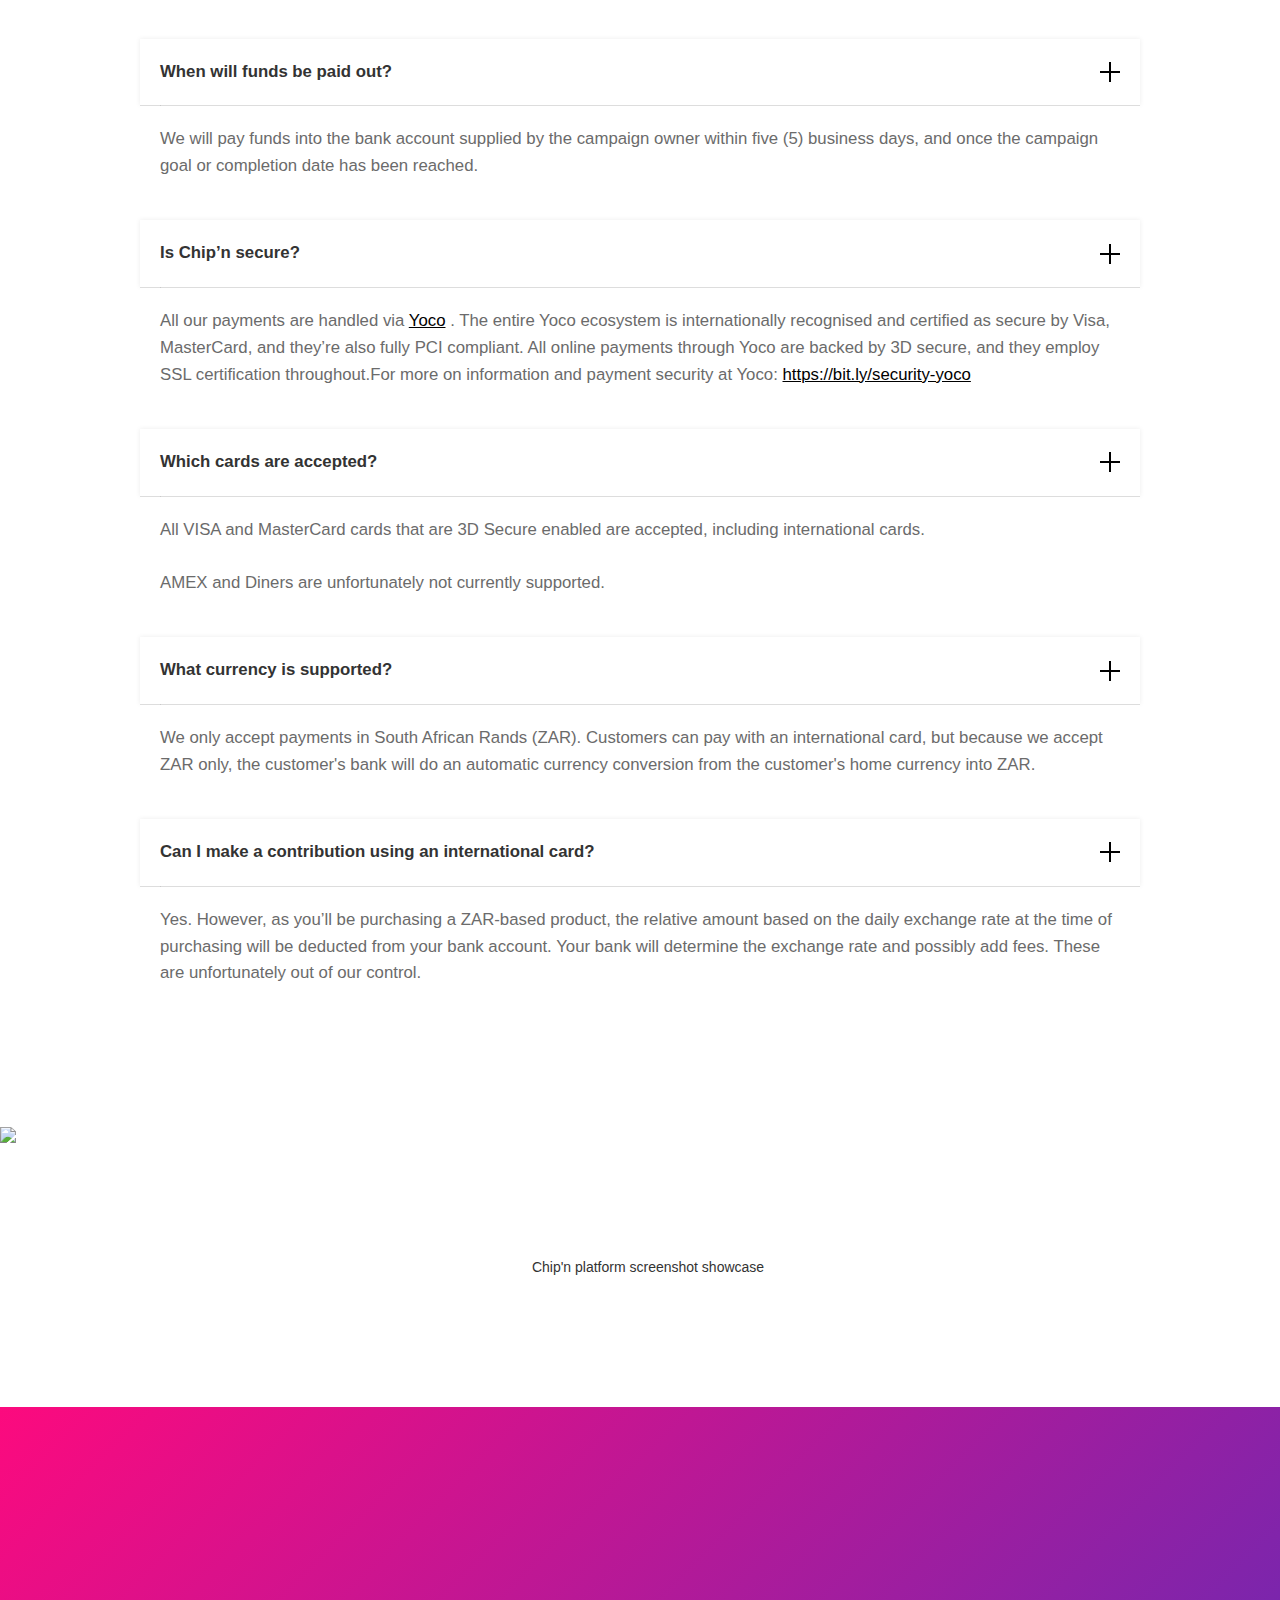
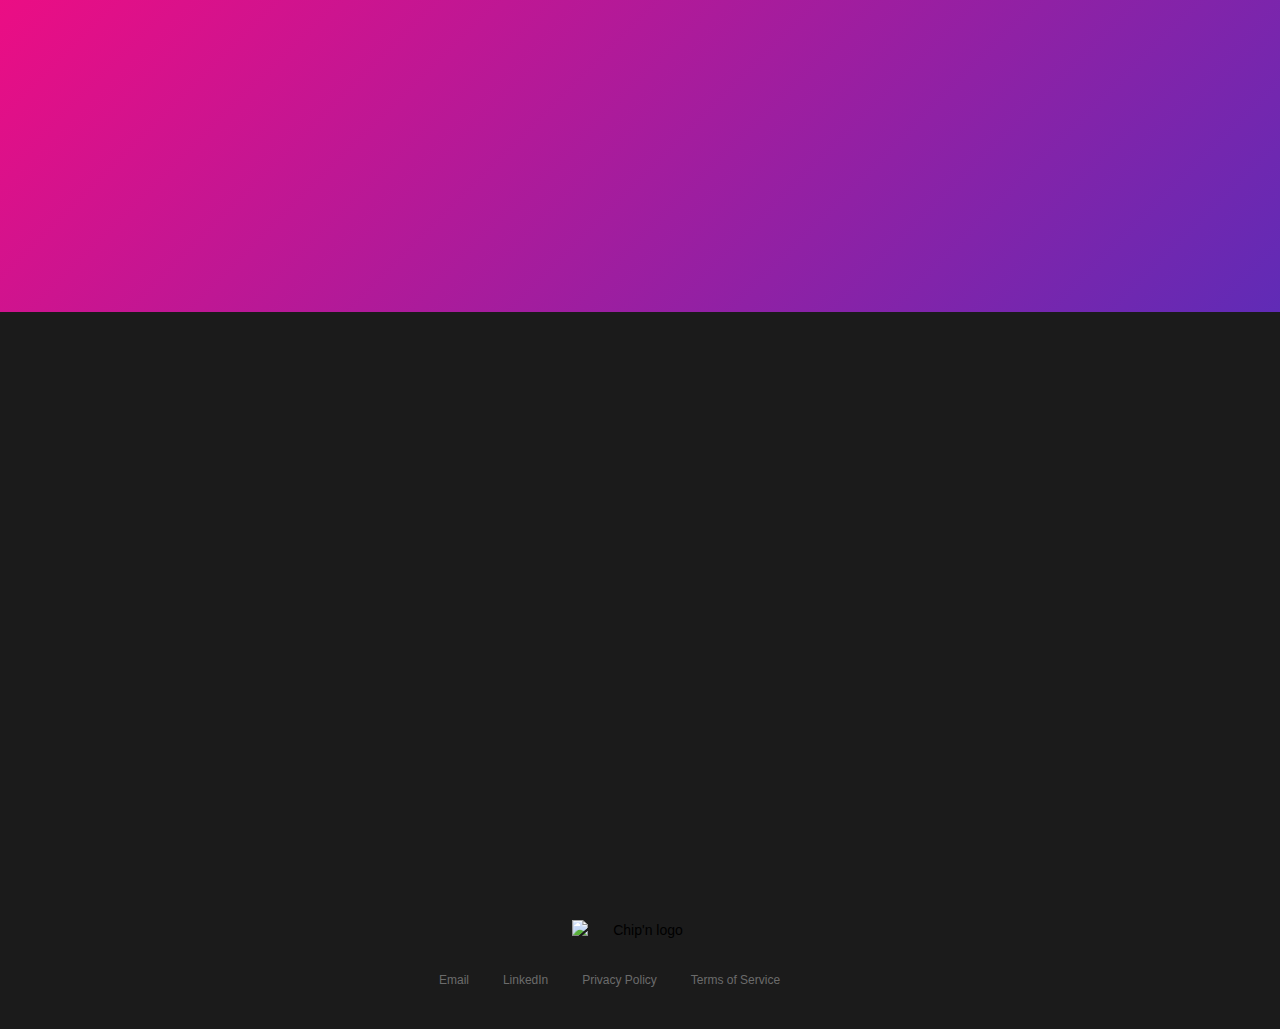
==== commit 16c1b675: "Update index.html" ====
--- a/index.html
+++ b/index.html
@@ -236,6 +236,19 @@
                         </div>
                     </div>
                 </div>
+                <div class="w-slide">
+                    <div class="quote-wrap">
+                        <img src="https://uploads-ssl.webflow.com/64783f9fee0f107d3ad0e88c/64783f9fee0f107d3ad0e8e1_quotation.svg" width="58" alt="" class="quote-icon"/>
+                        <h3 class="heading-13">Chip n is the platform every class mom, parent, and organised member of a friend group, has been in search of. A platform that makes buying group gifts, care packages, and any treat fair, easy and seamless. From the personalised messaging that can be created to the seamless payment system it’s a must have! </h3>
+                        <div class="quote-attribution">
+                            <div class="quote-dash"></div>
+                            <p>Kiki, </p>
+                            <p>
+                                <strong class="bold-text-20"> Oranjezicht</strong>
+                            </p>
+                        </div>
+                    </div>
+                </div>
             </div>
             <div class="left-arrow w-slider-arrow-left">
                 <img src="https://uploads-ssl.webflow.com/64783f9fee0f107d3ad0e88c/647993f9dc4a96164ed31b51_Arrow%20left.svg" loading="lazy" alt="" class="image-12-copy"/>
--- a/styles.css
+++ b/styles.css
@@ -2260,7 +2260,7 @@
   justify-content: center;
   align-items: center;
   padding-top: 10vh;
-  padding-bottom: 10vh;
+  padding-bottom: 5vh;
   display: flex;
 }
 
@@ -2963,20 +2963,22 @@
   height: 44vh;
   background-color: rgba(0, 0, 0, 0);
   margin-top: 10vh;
+  margin-bottom: auto;
 }
 
 .slider-arrow {
   color: #d6d6d6;
+  margin-top: auto;
+  margin-bottom: auto;
 }
 
 .quote-wrap {
-  width: 50vw;
+  width: 70%;
   text-align: center;
   flex-direction: column;
   justify-content: center;
   align-items: center;
-  margin-left: auto;
-  margin-right: auto;
+  margin: auto;
   display: block;
 }
 
@@ -3085,6 +3087,10 @@
   overflow: visible;
 }
 
+.mover {
+  overflow: visible;
+}
+
 .checkbox-label {
   width: 120%;
   color: #fff;
@@ -3149,6 +3155,7 @@
 
 .cloneable-area {
   min-height: 50vh;
+  margin-top: auto;
 }
 
 .c-note {
@@ -3282,6 +3289,8 @@
   flex-direction: column;
   justify-content: center;
   align-items: center;
+  margin-bottom: auto;
+  padding-bottom: 10px;
   display: flex;
 }
 
@@ -3727,6 +3736,54 @@
   max-width: 80%;
 }
 
+.italic-text {
+  font-size: 20px;
+}
+
+.heading-13 {
+  font-size: 20px;
+  font-style: italic;
+}
+
+.italic-text-2 {
+  padding-left: 3px;
+  font-style: normal;
+}
+
+.italic-text-3 {
+  font-style: normal;
+}
+
+.bold-text-20 {
+  padding-left: 3px;
+}
+
+.image-12 {
+  width: 30%;
+  max-width: none;
+  margin-top: auto;
+  margin-bottom: auto;
+  display: block;
+  position: absolute;
+  top: 0%;
+  bottom: 0%;
+  left: 0%;
+  right: auto;
+}
+
+.image-12-copy {
+  width: 30%;
+  max-width: none;
+  margin-top: auto;
+  margin-bottom: auto;
+  display: block;
+  position: absolute;
+  top: 0%;
+  bottom: 0%;
+  left: auto;
+  right: 0%;
+}
+
 @media screen and (max-width: 991px) {
   h2 {
     font-size: 34px;
@@ -3918,6 +3975,22 @@
   .image-11 {
     max-width: 70%;
   }
+
+  .image-12 {
+    margin-left: 10px;
+    top: 0%;
+    bottom: 0%;
+    left: 0%;
+    right: auto;
+  }
+
+  .image-12-copy {
+    margin-right: 10px;
+    top: 0%;
+    bottom: 0%;
+    left: auto;
+    right: 0%;
+  }
 }
 
 @media screen and (max-width: 767px) {
@@ -3945,8 +4018,7 @@
     z-index: auto;
     width: 80%;
     object-position: 50% 50%;
-    margin-left: auto;
-    margin-right: auto;
+    margin: 0 auto;
     padding: 20px 40px;
     display: block;
     position: static;
@@ -4043,6 +4115,10 @@
     width: 100%;
   }
 
+  .image-5 {
+    text-align: left;
+  }
+
   .popup {
     display: none;
   }
@@ -4091,6 +4167,25 @@
   .image-11 {
     max-width: 60%;
   }
+
+  .heading-13 {
+    margin-left: 10px;
+    margin-right: 10px;
+  }
+
+  .image-12 {
+    margin-left: 10px;
+  }
+
+  .image-12-copy {
+    margin-left: 0;
+    margin-right: 10px;
+  }
+
+  .heading-14 {
+    margin-left: 10px;
+    margin-right: 10px;
+  }
 }
 
 @media screen and (max-width: 479px) {
@@ -4222,6 +4317,7 @@
   }
 
   .heading-3 {
+    text-align: center;
     font-size: 42px;
     line-height: 56px;
   }
